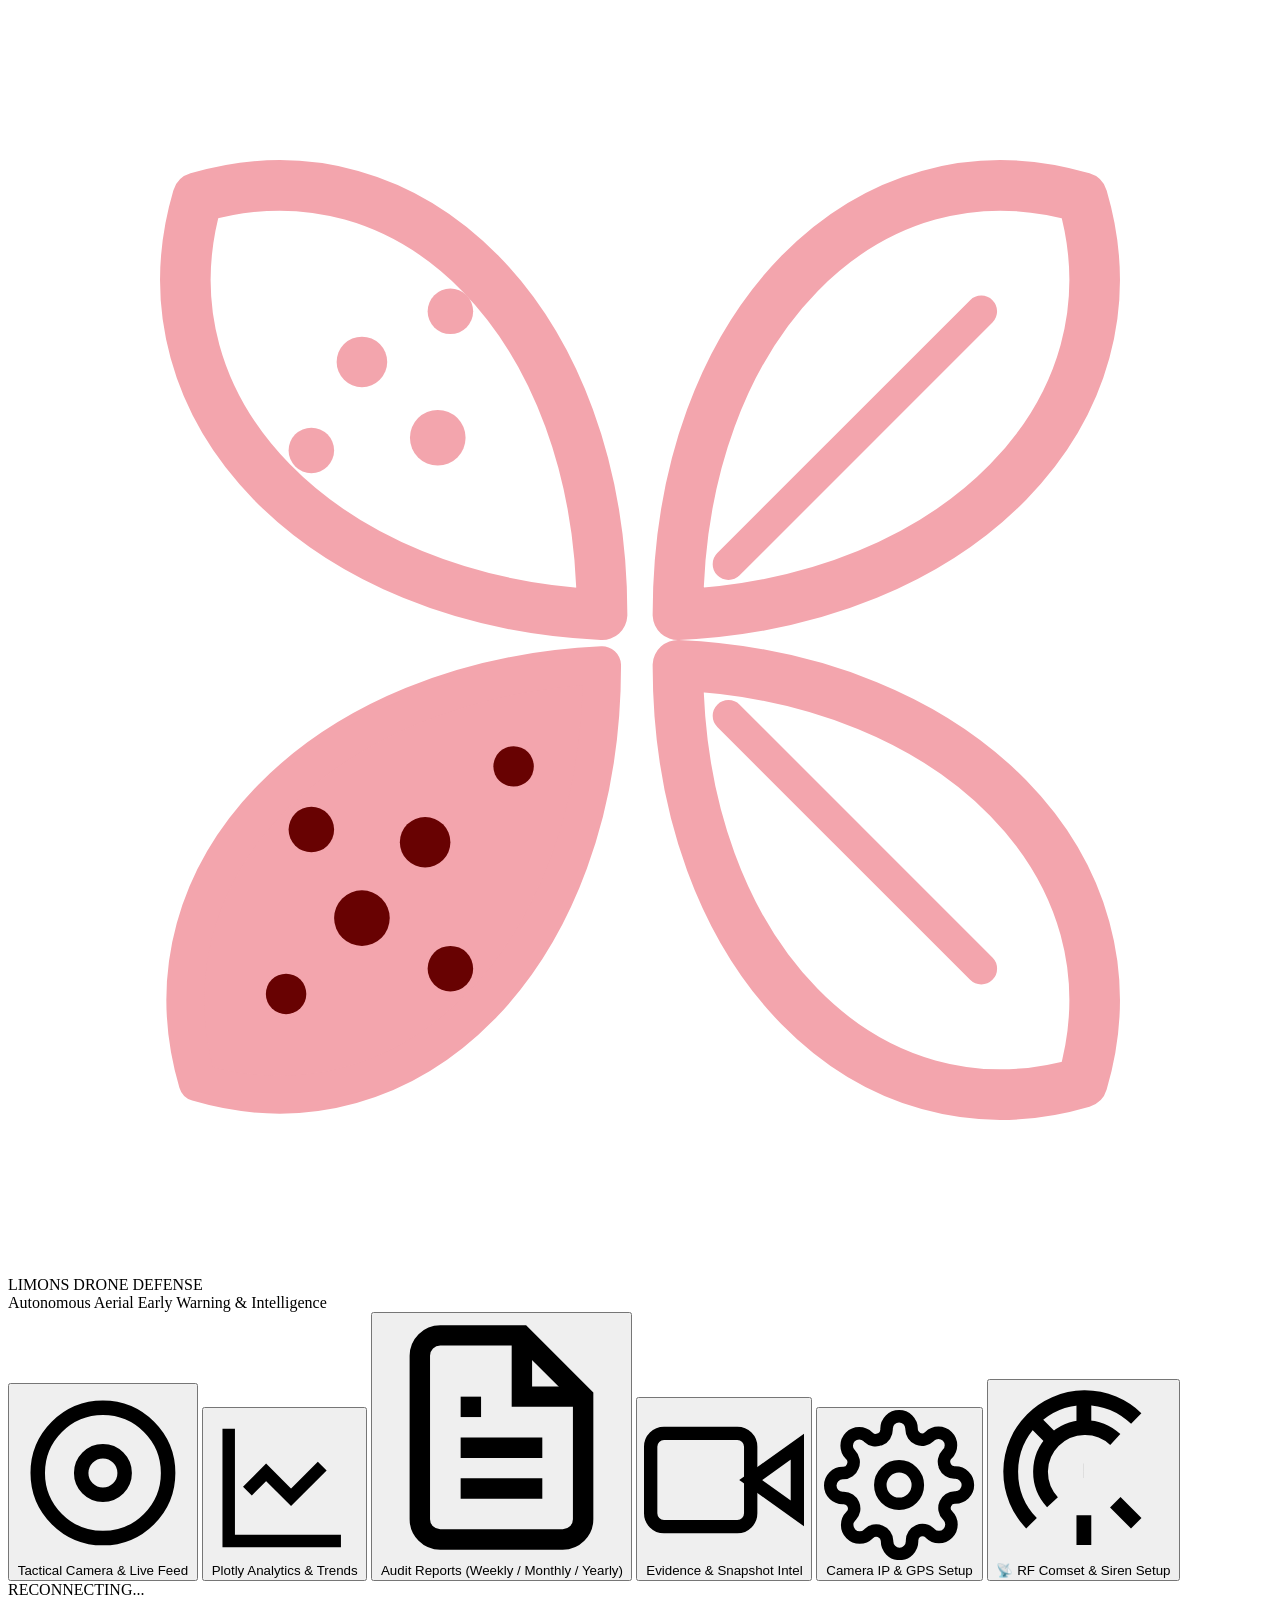
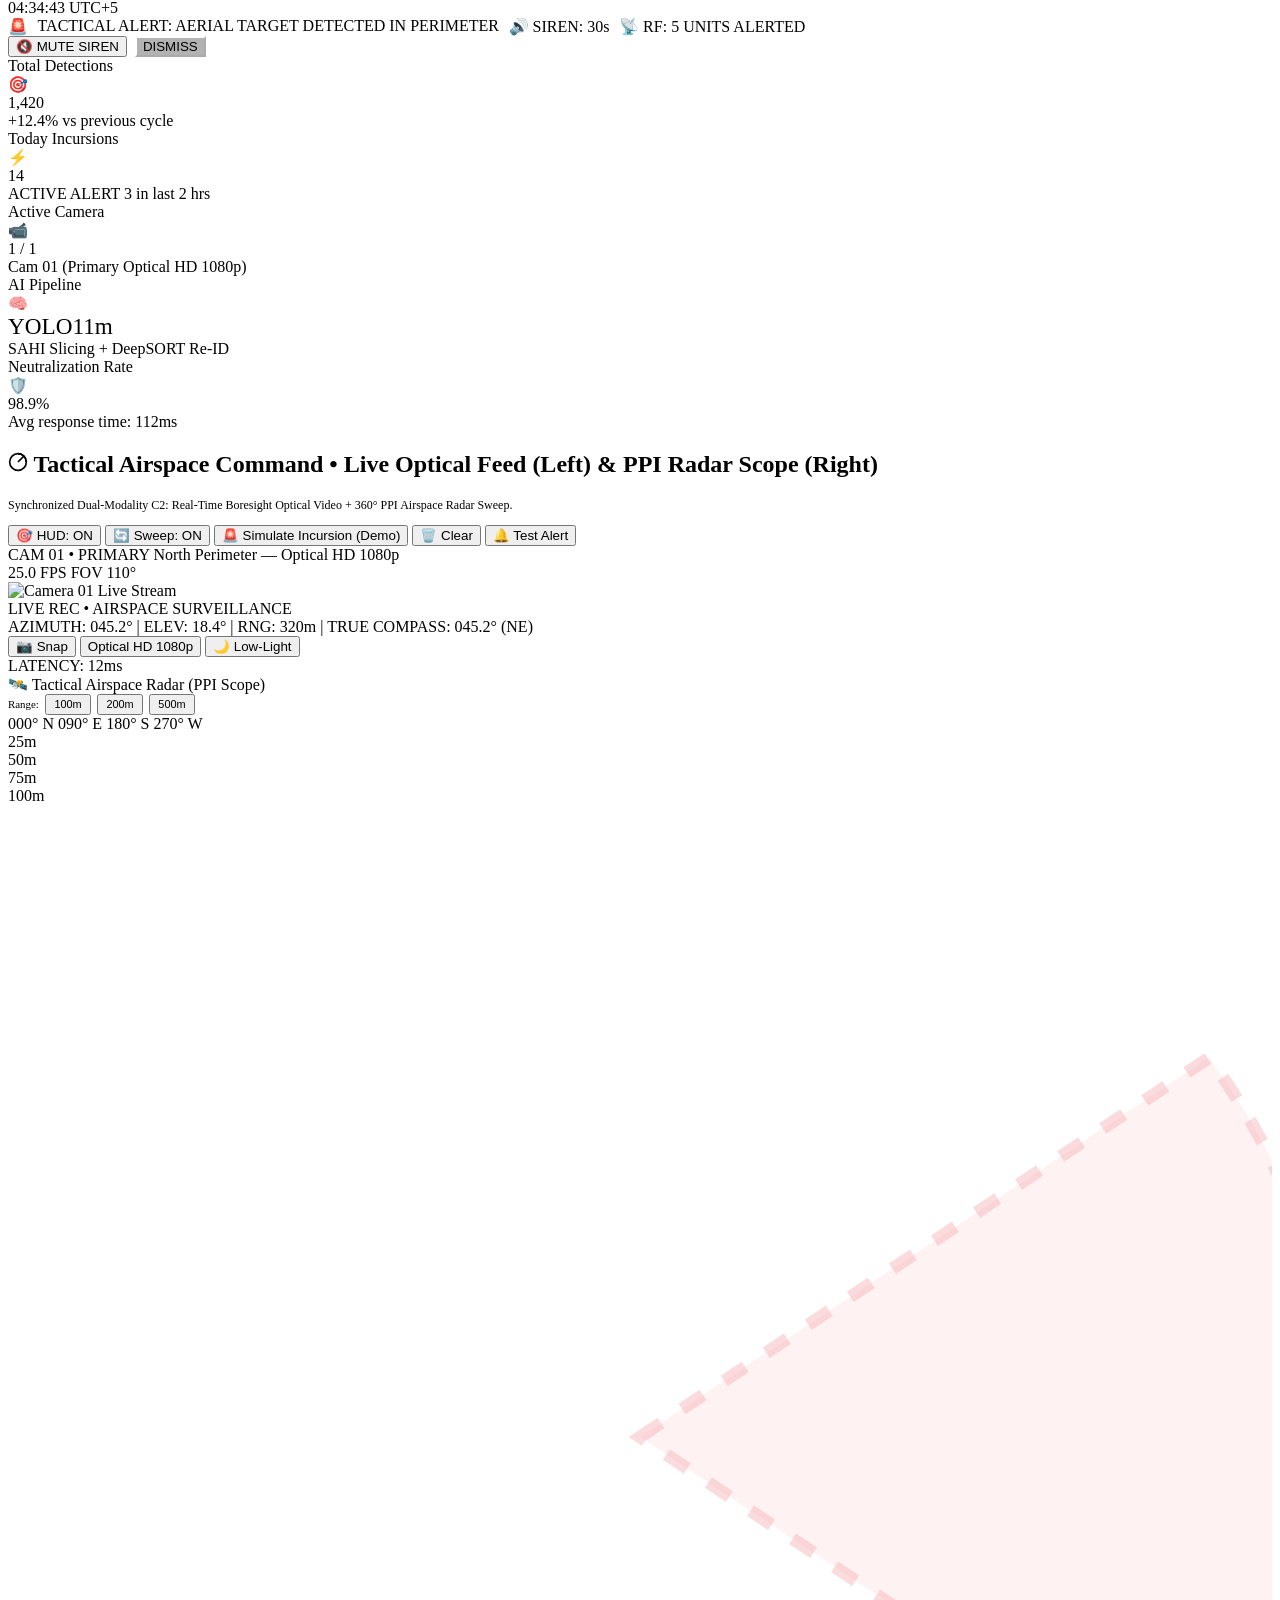
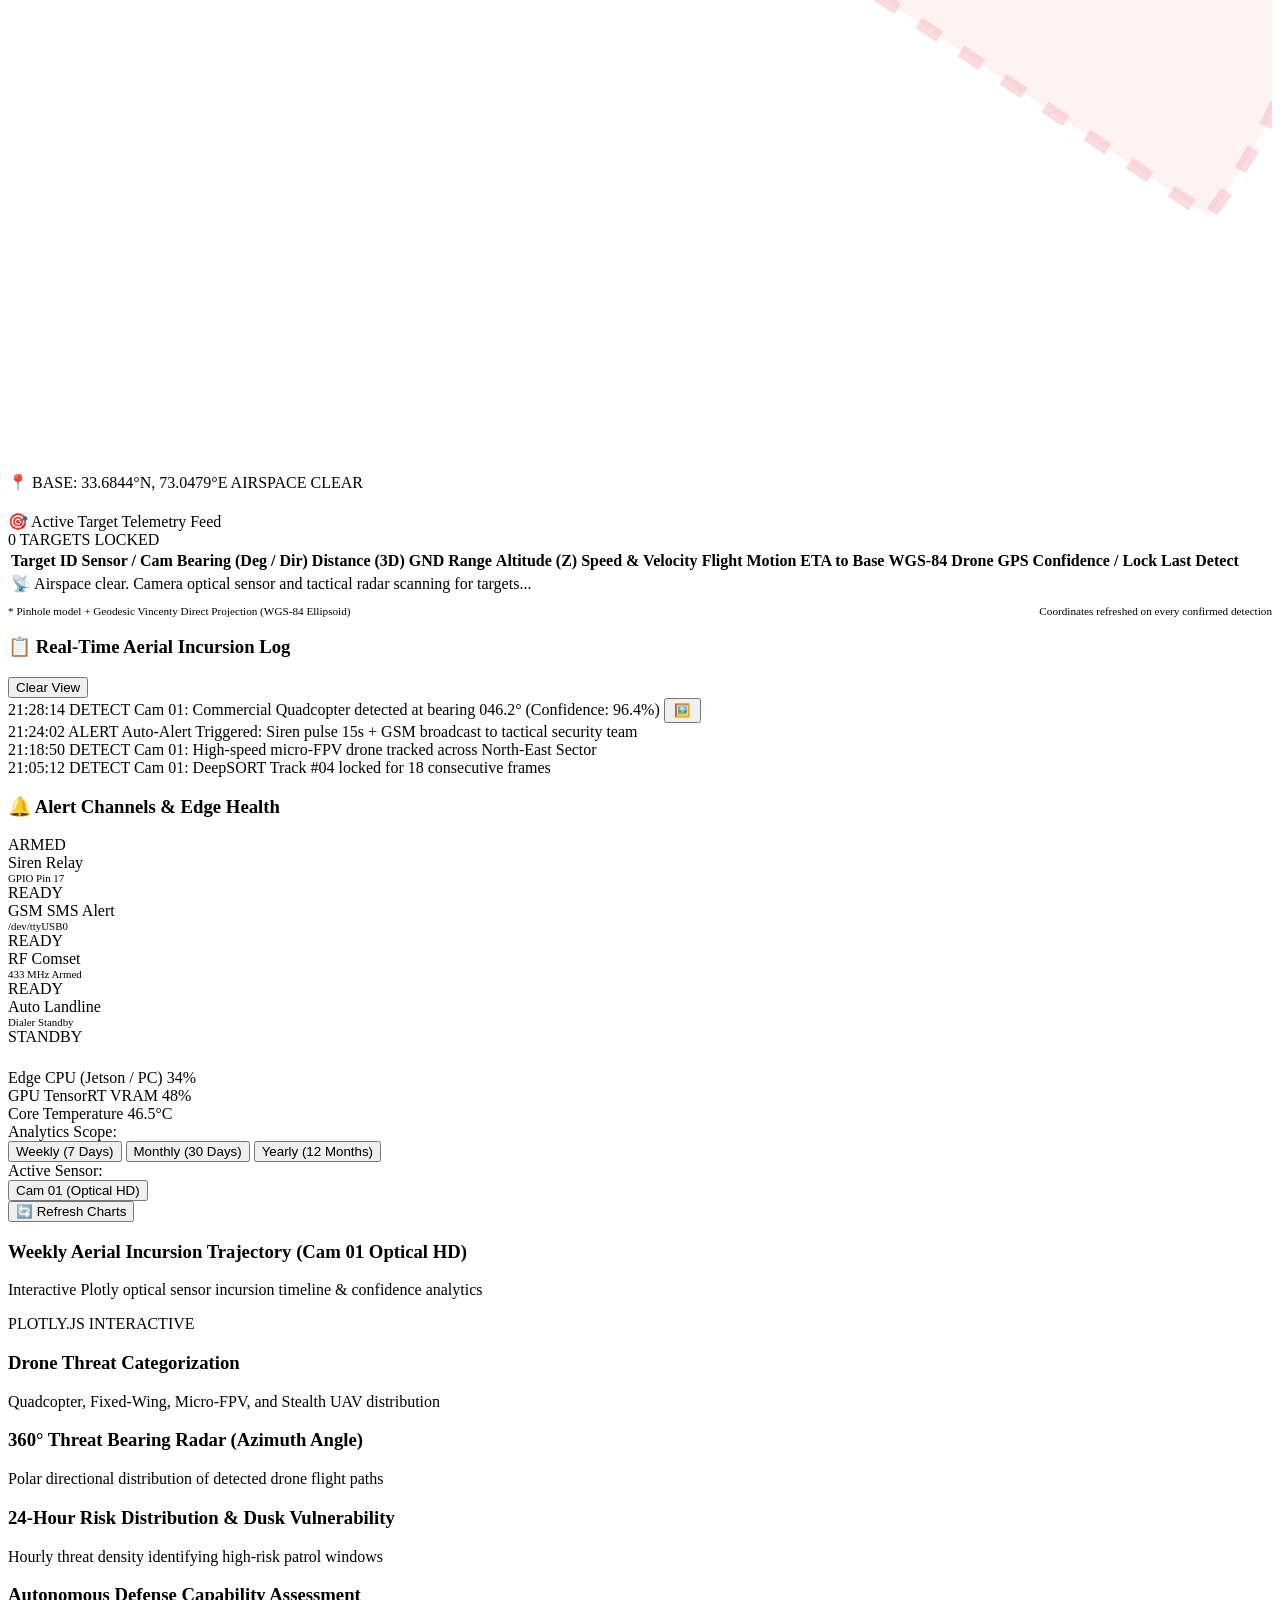
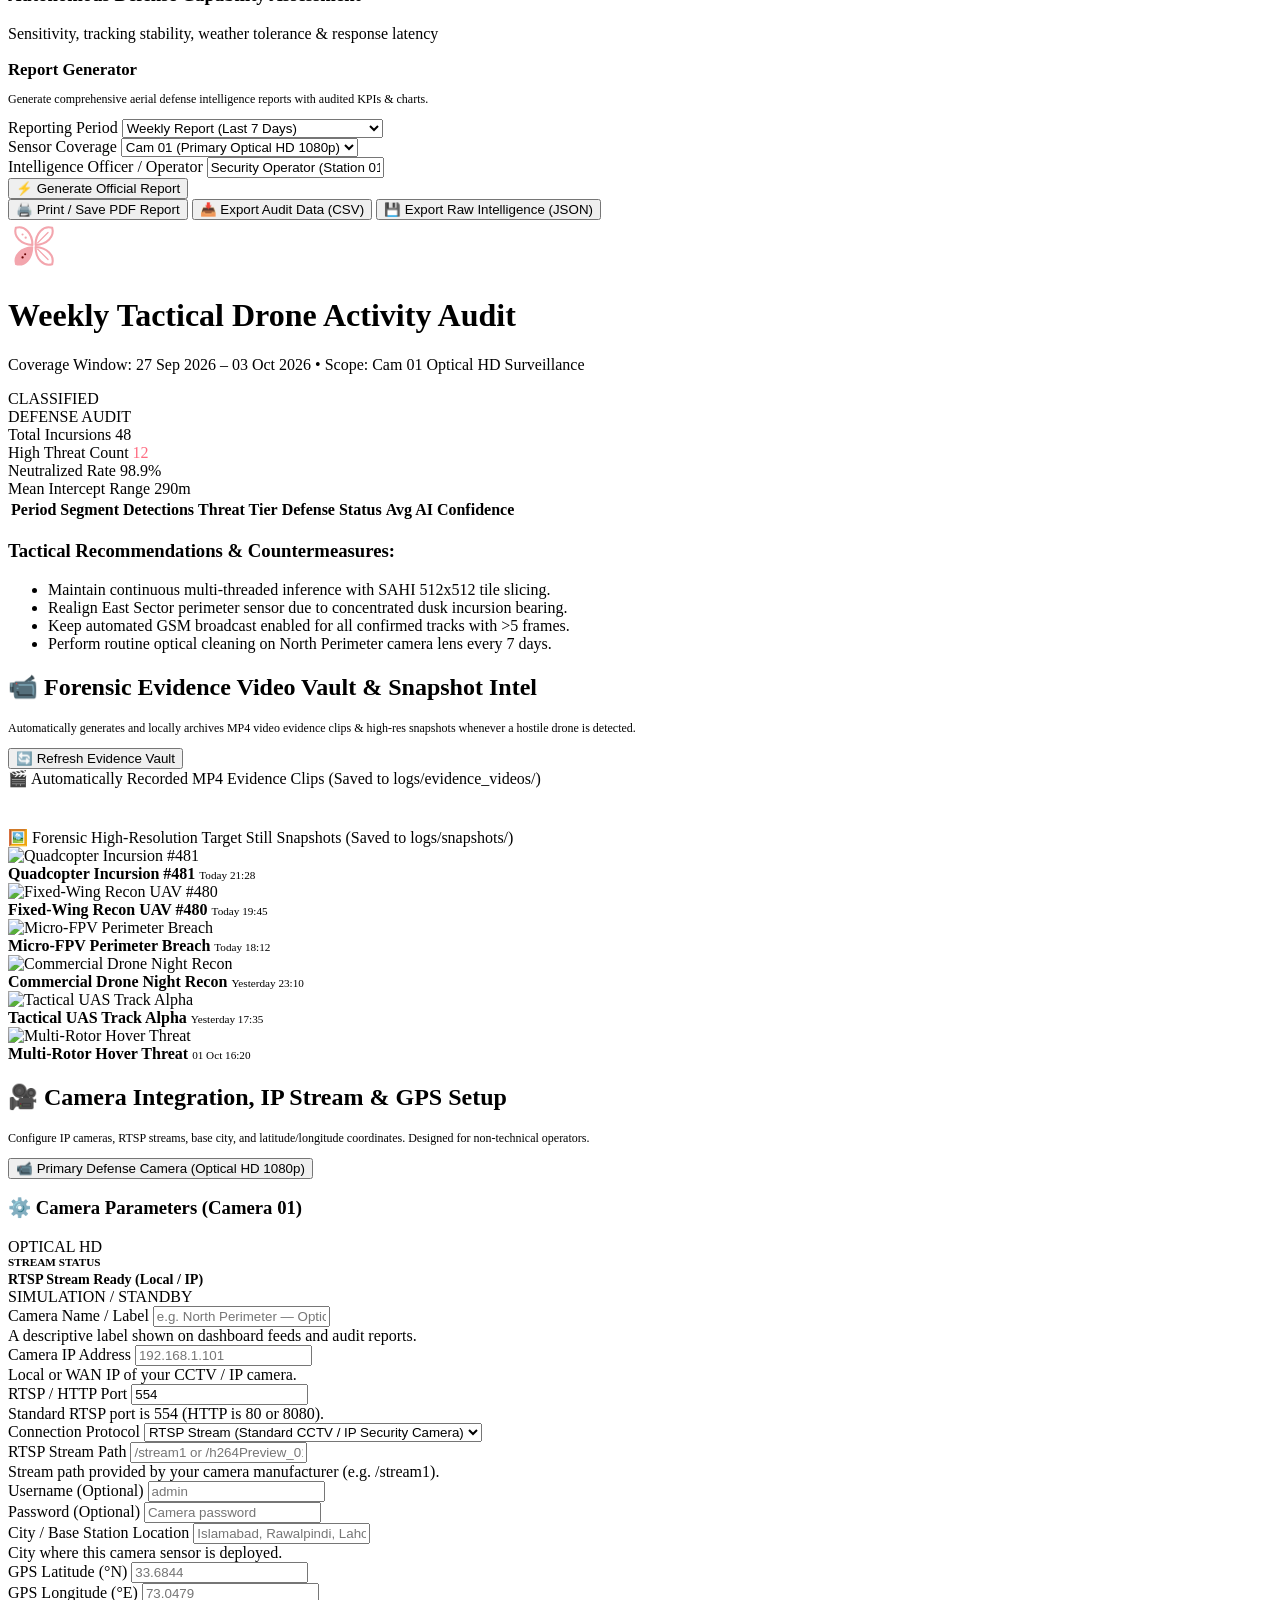
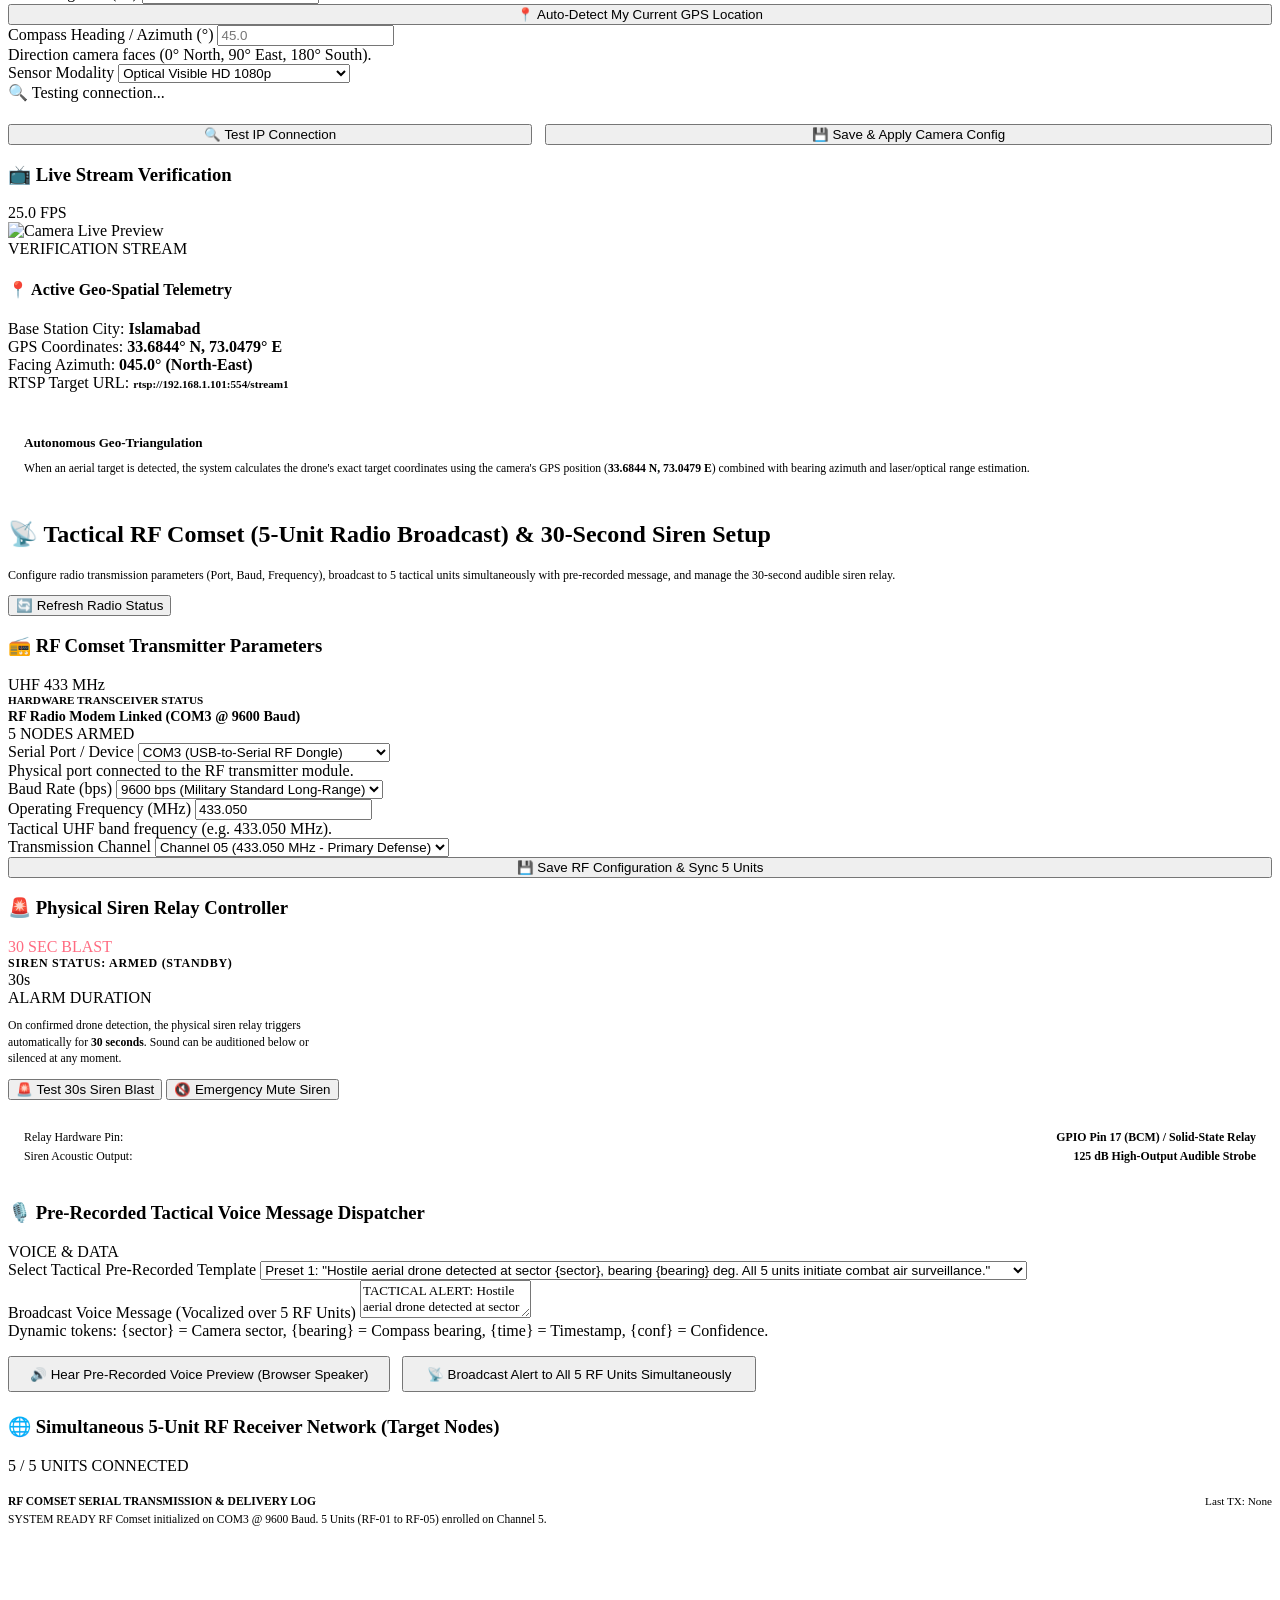
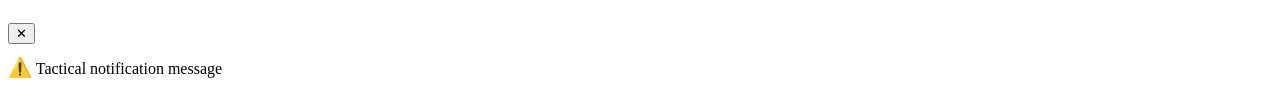
==== dashboard/templates/index.html @ 8c0482da "fix(telemetry): wire real-time AI drone detection and telemetry feed to table and radar scope" ====
<!DOCTYPE html>
<html lang="en">
<head>
  <meta charset="UTF-8"/>
  <meta name="viewport" content="width=device-width, initial-scale=1.0"/>
  <title>LIMONS — Autonomous Drone Defense & Intelligence Command</title>
  <meta name="description" content="AI-Based Autonomous Drone Detection & Early Warning System — Dual Camera Live Monitoring, Plotly Analytics & Tactical Report Generation"/>
  <link rel="stylesheet" href="/static/style.css"/>
  <!-- Plotly.js for interactive tactical charts -->
  <script src="https://cdn.plot.ly/plotly-2.35.2.min.js"></script>
</head>
<body>

  <!-- ═══════════ TOP NAVIGATION BAR ═══════════ -->
  <nav class="navbar">
    <div class="navbar__inner">
      <div class="brand">
        <!-- SVG matching the uploaded Limons brand emblem -->
        <svg class="brand__logo-svg" viewBox="0 0 100 100" fill="none" xmlns="http://www.w3.org/2000/svg">
          <!-- Top Left Leaf with Dots -->
          <path d="M47 48C47 25 32 10 15 15C10 32 25 47 47 48Z" stroke="#F3A5AD" stroke-width="4" stroke-linejoin="round"/>
          <circle cx="28" cy="28" r="2" fill="#F3A5AD"/>
          <circle cx="35" cy="24" r="1.8" fill="#F3A5AD"/>
          <circle cx="24" cy="35" r="1.8" fill="#F3A5AD"/>
          <circle cx="34" cy="34" r="2.2" fill="#F3A5AD"/>

          <!-- Top Right Leaf -->
          <path d="M53 48C53 25 68 10 85 15C90 32 75 47 53 48Z" stroke="#F3A5AD" stroke-width="4" stroke-linejoin="round"/>
          <path d="M57 44L77 24" stroke="#F3A5AD" stroke-width="2.5" stroke-linecap="round"/>

          <!-- Bottom Left Leaf (Filled Rose with Burgundy Stippling) -->
          <path d="M47 52C47 75 32 90 15 85C10 68 25 53 47 52Z" fill="#F3A5AD" stroke="#F3A5AD" stroke-width="3" stroke-linejoin="round"/>
          <circle cx="28" cy="72" r="2.2" fill="#680202"/>
          <circle cx="35" cy="76" r="1.8" fill="#680202"/>
          <circle cx="24" cy="65" r="1.8" fill="#680202"/>
          <circle cx="33" cy="66" r="2" fill="#680202"/>
          <circle cx="40" cy="60" r="1.6" fill="#680202"/>
          <circle cx="22" cy="78" r="1.6" fill="#680202"/>

          <!-- Bottom Right Leaf -->
          <path d="M53 52C53 75 68 90 85 85C90 68 75 53 53 52Z" stroke="#F3A5AD" stroke-width="4" stroke-linejoin="round"/>
          <path d="M57 56L77 76" stroke="#F3A5AD" stroke-width="2.5" stroke-linecap="round"/>
        </svg>

        <div class="brand__text">
          <div class="brand__name">LIMONS <span>DRONE DEFENSE</span></div>
          <div class="brand__tagline">Autonomous Aerial Early Warning & Intelligence</div>
        </div>
      </div>

      <!-- Navigation Tabs -->
      <div class="nav-tabs" role="tablist">
        <button class="tab-btn active" data-tab="tab-live" role="tab">
          <svg viewBox="0 0 24 24" fill="none" stroke="currentColor" stroke-width="2"><circle cx="12" cy="12" r="9"/><circle cx="12" cy="12" r="3"/></svg>
          Tactical Camera &amp; Live Feed
        </button>
        <button class="tab-btn" data-tab="tab-analytics" role="tab">
          <svg viewBox="0 0 24 24" fill="none" stroke="currentColor" stroke-width="2"><path d="M3 3v18h18"/><path d="M18 9l-5 5-4-4-3 3"/></svg>
          Plotly Analytics & Trends
        </button>
        <button class="tab-btn" data-tab="tab-reports" role="tab">
          <svg viewBox="0 0 24 24" fill="none" stroke="currentColor" stroke-width="2"><path d="M14 2H6a2 2 0 00-2 2v16a2 2 0 002 2h12a2 2 0 002-2V8z"/><polyline points="14 2 14 8 20 8"/><line x1="16" y1="13" x2="8" y2="13"/><line x1="16" y1="17" x2="8" y2="17"/><polyline points="10 9 9 9 8 9"/></svg>
          Audit Reports (Weekly / Monthly / Yearly)
        </button>
        <button class="tab-btn" data-tab="tab-gallery" role="tab">
          <svg viewBox="0 0 24 24" fill="none" stroke="currentColor" stroke-width="2"><polygon points="23 7 16 12 23 17 23 7"/><rect x="1" y="5" width="15" height="14" rx="2" ry="2"/></svg>
          Evidence &amp; Snapshot Intel
        </button>
        <button class="tab-btn" data-tab="tab-camera-setup" role="tab">
          <svg viewBox="0 0 24 24" fill="none" stroke="currentColor" stroke-width="2"><circle cx="12" cy="12" r="3"/><path d="M19.4 15a1.65 1.65 0 0 0 .33 1.82l.06.06a2 2 0 0 1 0 2.83 2 2 0 0 1-2.83 0l-.06-.06a1.65 1.65 0 0 0-1.82-.33 1.65 1.65 0 0 0-1 1.51V21a2 2 0 0 1-2 2 2 2 0 0 1-2-2v-.09A1.65 1.65 0 0 0 9 19.4a1.65 1.65 0 0 0-1.82.33l-.06.06a2 2 0 0 1-2.83 0 2 2 0 0 1 0-2.83l.06-.06a1.65 1.65 0 0 0 .33-1.82 1.65 1.65 0 0 0-1.51-1H3a2 2 0 0 1-2-2 2 2 0 0 1 2-2h.09A1.65 1.65 0 0 0 4.6 9a1.65 1.65 0 0 0-.33-1.82l-.06-.06a2 2 0 0 1 0-2.83 2 2 0 0 1 2.83 0l.06.06a1.65 1.65 0 0 0 1.82.33H9a1.65 1.65 0 0 0 1-1.51V3a2 2 0 0 1 2-2 2 2 0 0 1 2 2v.09a1.65 1.65 0 0 0 1 1.51 1.65 1.65 0 0 0 1.82-.33l.06-.06a2 2 0 0 1 2.83 0 2 2 0 0 1 0 2.83l-.06.06a1.65 1.65 0 0 0-.33 1.82V9a1.65 1.65 0 0 0 1.51 1H21a2 2 0 0 1 2 2 2 2 0 0 1-2 2h-.09a1.65 1.65 0 0 0-1.51 1z"/></svg>
          Camera IP &amp; GPS Setup
        </button>
        <button class="tab-btn" data-tab="tab-rf-siren" role="tab">
          <svg viewBox="0 0 24 24" fill="none" stroke="currentColor" stroke-width="2"><path d="M4.93 19.07A10 10 0 0 1 19.07 4.93M7.76 16.24A6 6 0 0 1 16.24 7.76M12 12h.01"/><path d="M12 2v4M12 18v4M4.93 4.93l2.83 2.83M16.24 16.24l2.83 2.83"/></svg>
          📡 RF Comset &amp; Siren Setup
        </button>
      </div>

      <!-- Live Status & Clock -->
      <div class="navbar__controls">
        <div class="status-badge status-badge--live">
          <span class="status-dot" id="stream-dot"></span>
          <span id="conn-text">SECURE LINK LIVE</span>
        </div>
        <div class="clock-display" id="nav-clock">00:00:00 UTC+5</div>
      </div>
    </div>
  </nav>

  <!-- ═══════════ INCURSION ALERT BANNER ═══════════ -->
  <div class="incursion-banner" id="incursion-banner" role="alert">
    <div style="display:flex; align-items:center; gap:0.6rem; flex-wrap:wrap;">
      <span class="pulse-alarm-icon">🚨</span>
      <span id="banner-text">TACTICAL ALERT: AERIAL TARGET DETECTED IN PERIMETER</span>
      <span class="siren-live-tag" id="banner-siren-tag">🔊 SIREN: <span id="banner-siren-timer">30s</span></span>
      <span class="rf-live-tag" id="banner-rf-tag">📡 RF: 5 UNITS ALERTED</span>
    </div>
    <div style="display:flex; gap:0.5rem; align-items:center;">
      <button class="ctrl-btn btn-danger-pill" onclick="stopSirenAlarm()">🔇 MUTE SIREN</button>
      <button class="ctrl-btn" style="background:rgba(0,0,0,0.3); border-color:#fff;" onclick="dismissAlert()">DISMISS</button>
    </div>
  </div>

  <!-- ═══════════ DASHBOARD CONTAINER ═══════════ -->
  <main class="dashboard-container">

    <!-- ── High-Level KPI Summary Row ── -->
    <section class="kpi-row">
      <div class="kpi-card">
        <div class="kpi-card__header">
          <span class="kpi-card__title">Total Detections</span>
          <div class="kpi-card__icon">🎯</div>
        </div>
        <div class="kpi-card__value" id="kpi-total">1,420</div>
        <div class="kpi-card__sub">
          <span class="kpi-card__trend">+12.4%</span> vs previous cycle
        </div>
      </div>

      <div class="kpi-card kpi-card--danger">
        <div class="kpi-card__header">
          <span class="kpi-card__title">Today Incursions</span>
          <div class="kpi-card__icon">⚡</div>
        </div>
        <div class="kpi-card__value" id="kpi-today">14</div>
        <div class="kpi-card__sub">
          <span class="kpi-card__trend kpi-card__trend--up">ACTIVE ALERT</span> 3 in last 2 hrs
        </div>
      </div>

      <div class="kpi-card">
        <div class="kpi-card__header">
          <span class="kpi-card__title">Active Camera</span>
          <div class="kpi-card__icon">📹</div>
        </div>
        <div class="kpi-card__value" id="kpi-cameras">1 / 1</div>
        <div class="kpi-card__sub">
          Cam 01 (Primary Optical HD 1080p)
        </div>
      </div>

      <div class="kpi-card">
        <div class="kpi-card__header">
          <span class="kpi-card__title">AI Pipeline</span>
          <div class="kpi-card__icon">🧠</div>
        </div>
        <div class="kpi-card__value" style="font-size:1.45rem;">YOLO11m</div>
        <div class="kpi-card__sub">
          SAHI Slicing + DeepSORT Re-ID
        </div>
      </div>

      <div class="kpi-card">
        <div class="kpi-card__header">
          <span class="kpi-card__title">Neutralization Rate</span>
          <div class="kpi-card__icon">🛡️</div>
        </div>
        <div class="kpi-card__value" id="kpi-success">98.9%</div>
        <div class="kpi-card__sub">
          Avg response time: <span class="kpi-card__trend">112ms</span>
        </div>
      </div>
    </section>

    <!-- ═════════════════════════════════════════════════════════ -->
    <!-- TAB 1: DUAL CAMERAS & LIVE TACTICAL MONITORING            -->
    <!-- ═════════════════════════════════════════════════════════ -->
    <div class="tab-content active" id="tab-live">
      
      <!-- ═══════════ TACTICAL AIRSPACE C2: CAMERA (LEFT) & RADAR (RIGHT) ═══════════ -->
      <section class="c2-airspace-section">
        <div class="section-header">
          <div>
            <h2 class="section-title">
              <svg width="20" height="20" viewBox="0 0 24 24" fill="none" stroke="currentColor" stroke-width="2"><circle cx="12" cy="12" r="10"/><path d="M12 2a10 10 0 0 1 10 10"/><path d="M12 12l7-7"/></svg>
              Tactical Airspace Command &bull; Live Optical Feed (Left) &amp; PPI Radar Scope (Right)
            </h2>
            <p style="font-size:0.75rem; color:var(--color-muted); margin-top:0.2rem;">
              Synchronized Dual-Modality C2: Real-Time Boresight Optical Video + 360° PPI Airspace Radar Sweep.
            </p>
          </div>
          <div class="ctrl-btn-group">
            <button class="ctrl-btn active" id="btn-toggle-hud" onclick="toggleHUD()">
              <span>🎯</span> HUD: ON
            </button>
            <button class="ctrl-btn" id="btn-radar-sweep-toggle" onclick="toggleRadarSweep()">
              <span>🔄</span> Sweep: ON
            </button>
            <button class="ctrl-btn" onclick="simulateHostileDroneFlight()">
              <span>🚨</span> Simulate Incursion (Demo)
            </button>
            <button class="ctrl-btn" onclick="clearLiveTelemetryAndRadar()">
              <span>🗑️</span> Clear
            </button>
            <button class="ctrl-btn" onclick="triggerTestAlert()">
              <span>🔔</span> Test Alert
            </button>
          </div>
        </div>

        <!-- 2-Column Split: Left = Camera Feed, Right = Radar Scope -->
        <div class="c2-split-grid">
          <!-- Left: Primary Tactical Camera Feed -->
          <div class="camera-feed-card" id="cam-card-1">
            <div class="camera-feed-card__header">
              <div class="camera-info">
                <span class="camera-badge">CAM 01 &bull; PRIMARY</span>
                <span class="camera-name">North Perimeter — Optical HD 1080p</span>
              </div>
              <div class="camera-meta">
                <span class="meta-pill">25.0 FPS</span>
                <span class="meta-pill">FOV 110°</span>
                <span class="status-dot"></span>
              </div>
            </div>

            <div class="camera-viewport">
              <img class="camera-stream-img" src="/api/video_feed/primary" alt="Camera 01 Live Stream" loading="eager"/>
              
              <!-- Tactical HUD Overlay -->
              <div class="tactical-hud" id="hud-cam1">
                <div class="hud-corner hud-corner--tl"></div>
                <div class="hud-corner hud-corner--tr"></div>
                <div class="hud-corner hud-corner--bl"></div>
                <div class="hud-corner hud-corner--br"></div>
                <div class="hud-reticle"></div>
                <div class="hud-badge-rec">
                  <span class="rec-pulse"></span>
                  LIVE REC &bull; AIRSPACE SURVEILLANCE
                </div>
                <div class="hud-telemetry">
                  AZIMUTH: 045.2° | ELEV: 18.4° | RNG: 320m | TRUE COMPASS: 045.2° (NE)
                </div>
              </div>
            </div>

            <div class="camera-controls-bar">
              <div class="ctrl-btn-group">
                <button class="ctrl-btn" onclick="captureSnapshot('cam1')">📷 Snap</button>
                <button class="ctrl-btn active">Optical HD 1080p</button>
                <button class="ctrl-btn" onclick="toggleNightFilter('cam1')">🌙 Low-Light</button>
              </div>
              <div class="camera-meta">
                <span>LATENCY: 12ms</span>
              </div>
            </div>
          </div>

          <!-- Right: Tactical PPI Radar Scope -->
          <div class="radar-card">
            <div class="radar-card__header">
              <div class="radar-card__title">
                <span>🛰️</span> Tactical Airspace Radar (PPI Scope)
              </div>
              <div style="display:flex; gap:0.4rem; align-items:center;">
                <span style="font-size:0.68rem; color:var(--color-muted);">Range:</span>
                <button class="ctrl-btn active" style="padding:0.15rem 0.45rem; font-size:0.68rem;" onclick="setRadarRange(100, this)">100m</button>
                <button class="ctrl-btn" style="padding:0.15rem 0.45rem; font-size:0.68rem;" onclick="setRadarRange(200, this)">200m</button>
                <button class="ctrl-btn" style="padding:0.15rem 0.45rem; font-size:0.68rem;" onclick="setRadarRange(500, this)">500m</button>
              </div>
            </div>

            <div class="radar-scope-wrapper">
              <div class="radar-scope" id="radar-scope-screen">
                <!-- Outer Cardinals -->
                <span class="radar-cardinal radar-cardinal--n">000° N</span>
                <span class="radar-cardinal radar-cardinal--e">090° E</span>
                <span class="radar-cardinal radar-cardinal--s">180° S</span>
                <span class="radar-cardinal radar-cardinal--w">270° W</span>

                <!-- Concentric Range Rings -->
                <div class="radar-ring radar-ring--1"><span class="radar-ring-label" id="radar-lbl-r1">25m</span></div>
                <div class="radar-ring radar-ring--2"><span class="radar-ring-label" id="radar-lbl-r2">50m</span></div>
                <div class="radar-ring radar-ring--3"><span class="radar-ring-label" id="radar-lbl-r3">75m</span></div>
                <div class="radar-ring radar-ring--4"><span class="radar-ring-label" id="radar-lbl-r4">100m</span></div>

                <!-- Crosshairs -->
                <div class="radar-axis-h"></div>
                <div class="radar-axis-v"></div>

                <!-- Camera Sector Arc Overlay (80 deg FOV facing 90 deg East) -->
                <svg class="radar-cam-wedge" viewBox="0 0 100 100">
                  <path d="M50 50 L95 20 A 50 50 0 0 1 95 80 Z" fill="rgba(243, 165, 173, 0.15)" stroke="rgba(243, 165, 173, 0.4)" stroke-dasharray="2,2"/>
                </svg>

                <!-- Rotating Sweep Line -->
                <div class="radar-sweep" id="radar-sweep-beam"></div>

                <!-- Center Base Station Pinpoint -->
                <div class="radar-center-base" id="radar-center-base" title="Base Camera: 33.6844°N, 73.0479°E | Facing: 090° (E)"></div>

                <!-- Dynamic Drone Target Blips are appended here -->
                <div id="radar-blips-container"></div>
              </div>
            </div>

            <div class="radar-footer-telemetry" id="radar-footer-telemetry">
              <span>📍 BASE: 33.6844°N, 73.0479°E</span>
              <span id="radar-summary-target">AIRSPACE CLEAR</span>
            </div>
          </div>
        </div>

        <!-- Full-Width Active Target Telemetry Feed Table -->
        <div class="telemetry-card telemetry-card--full" style="margin-top: 1.25rem;">
          <div class="telemetry-card__header">
            <div class="telemetry-card__title">
              <span>🎯</span> Active Target Telemetry Feed
            </div>
            <div class="target-count-badge" id="telemetry-target-count-badge">
              <span class="status-dot"></span> <span id="telemetry-count-text">0 TARGETS LOCKED</span>
            </div>
          </div>

          <div class="telemetry-table-wrapper">
            <table class="telemetry-table" id="telemetry-table">
              <thead>
                <tr>
                  <th>Target ID</th>
                  <th>Sensor / Cam</th>
                  <th>Bearing (Deg / Dir)</th>
                  <th>Distance (3D)</th>
                  <th>GND Range</th>
                  <th>Altitude (Z)</th>
                  <th>Speed &amp; Velocity</th>
                  <th>Flight Motion</th>
                  <th>ETA to Base</th>
                  <th>WGS-84 Drone GPS</th>
                  <th>Confidence / Lock</th>
                  <th>Last Detect</th>
                </tr>
              </thead>
              <tbody id="telemetry-table-body">
                <tr id="telemetry-empty-row">
                  <td colspan="12" class="telemetry-empty-row">
                    📡 Airspace clear. Camera optical sensor and tactical radar scanning for targets...
                  </td>
                </tr>
              </tbody>
            </table>
          </div>

          <div style="display:flex; justify-content:space-between; align-items:center; margin-top:0.6rem; font-size:0.7rem; color:var(--color-dim);">
            <span>* Pinhole model + Geodesic Vincenty Direct Projection (WGS-84 Ellipsoid)</span>
            <span>Coordinates refreshed on every confirmed detection</span>
          </div>
        </div>
      </section>

      <!-- Tactical Lower Grid: Real-Time Event Log & Health -->
      <div class="tactical-lower-grid">
        <!-- Event Log -->
        <section class="panel">
          <div class="panel__header">
            <h3 class="panel__title">
              <span>📋</span> Real-Time Aerial Incursion Log
            </h3>
            <button class="panel__action" onclick="clearEventLog()">Clear View</button>
          </div>
          <div class="event-log-list" id="event-log-container">
            <!-- Dynamic events populated via SSE or API -->
            <div class="event-item">
              <span class="event-item__time">21:28:14</span>
              <span class="event-badge event-badge--detect">DETECT</span>
              <span class="event-item__text">Cam 01: Commercial Quadcopter detected at bearing 046.2° (Confidence: 96.4%)</span>
              <button class="ctrl-btn" style="padding:0.2rem 0.5rem;" onclick="showToast('Snapshot archived in logs/snapshots')">🖼️</button>
            </div>
            <div class="event-item">
              <span class="event-item__time">21:24:02</span>
              <span class="event-badge event-badge--alert">ALERT</span>
              <span class="event-item__text">Auto-Alert Triggered: Siren pulse 15s + GSM broadcast to tactical security team</span>
            </div>
            <div class="event-item">
              <span class="event-item__time">21:18:50</span>
              <span class="event-badge event-badge--detect">DETECT</span>
              <span class="event-item__text">Cam 01: High-speed micro-FPV drone tracked across North-East Sector</span>
            </div>
            <div class="event-item">
              <span class="event-item__time">21:05:12</span>
              <span class="event-badge event-badge--detect">DETECT</span>
              <span class="event-item__text">Cam 01: DeepSORT Track #04 locked for 18 consecutive frames</span>
            </div>
          </div>
        </section>

        <!-- Alert Channels & Health -->
        <section class="panel">
          <div class="panel__header">
            <h3 class="panel__title">
              <span>🔔</span> Alert Channels &amp; Edge Health
            </h3>
            <span class="status-badge">ARMED</span>
          </div>

          <div class="channels-grid">
            <div class="channel-card">
              <div>
                <div class="channel-title">Siren Relay</div>
                <div style="font-size:0.68rem; color:var(--color-muted);">GPIO Pin 17</div>
              </div>
              <span class="channel-status">READY</span>
            </div>
            <div class="channel-card">
              <div>
                <div class="channel-title">GSM SMS Alert</div>
                <div style="font-size:0.68rem; color:var(--color-muted);">/dev/ttyUSB0</div>
              </div>
              <span class="channel-status">READY</span>
            </div>
            <div class="channel-card">
              <div>
                <div class="channel-title">RF Comset</div>
                <div style="font-size:0.68rem; color:var(--color-muted);">433 MHz Armed</div>
              </div>
              <span class="channel-status">READY</span>
            </div>
            <div class="channel-card">
              <div>
                <div class="channel-title">Auto Landline</div>
                <div style="font-size:0.68rem; color:var(--color-muted);">Dialer Standby</div>
              </div>
              <span class="channel-status" style="color:var(--color-dim);">STANDBY</span>
            </div>
          </div>

          <!-- Hardware Metrics -->
          <div class="health-bars" style="margin-top:1.4rem;">
            <div class="health-item">
              <div class="health-item__header">
                <span class="health-item__label">Edge CPU (Jetson / PC)</span>
                <span class="health-item__val" id="val-cpu">34%</span>
              </div>
              <div class="progress-track"><div class="progress-fill" id="fill-cpu" style="width:34%;"></div></div>
            </div>

            <div class="health-item">
              <div class="health-item__header">
                <span class="health-item__label">GPU TensorRT VRAM</span>
                <span class="health-item__val" id="val-ram">48%</span>
              </div>
              <div class="progress-track"><div class="progress-fill" id="fill-ram" style="width:48%;"></div></div>
            </div>

            <div class="health-item">
              <div class="health-item__header">
                <span class="health-item__label">Core Temperature</span>
                <span class="health-item__val" id="val-temp">46.5°C</span>
              </div>
              <div class="progress-track"><div class="progress-fill" id="fill-temp" style="width:46%; background:linear-gradient(90deg, #2ec4b6, #ff9f1c);"></div></div>
            </div>
          </div>
        </section>
      </div>

    </div>

    <!-- ═════════════════════════════════════════════════════════ -->
    <!-- TAB 2: PLOTLY CHARTS & STATISTICAL INTELLIGENCE           -->
    <!-- ═════════════════════════════════════════════════════════ -->
    <div class="tab-content" id="tab-analytics">
      
      <!-- Analytics Controls Bar -->
      <div class="analytics-controls-bar">
        <div class="filter-group">
          <span class="filter-label">Analytics Scope:</span>
          <div class="pill-group">
            <button class="pill-btn active" onclick="switchChartScope('weekly', this)">Weekly (7 Days)</button>
            <button class="pill-btn" onclick="switchChartScope('monthly', this)">Monthly (30 Days)</button>
            <button class="pill-btn" onclick="switchChartScope('yearly', this)">Yearly (12 Months)</button>
          </div>
        </div>

        <div class="filter-group">
          <span class="filter-label">Active Sensor:</span>
          <div class="pill-group">
            <button class="pill-btn active" onclick="filterCameraCharts('primary', this)">Cam 01 (Optical HD)</button>
          </div>
        </div>

        <button class="btn-export" onclick="refreshAllPlotlyCharts()">
          <span>🔄</span> Refresh Charts
        </button>
      </div>

      <!-- Plotly Charts Grid -->
      <div class="charts-grid">
        
        <!-- Chart 1: Primary Timeline Plot (Weekly/Monthly/Yearly Incursions) -->
        <div class="chart-card chart-card--full">
          <div class="chart-card__header">
            <div>
              <h3 class="chart-card__title" id="main-chart-title">Weekly Aerial Incursion Trajectory (Cam 01 Optical HD)</h3>
              <p class="chart-card__subtitle">Interactive Plotly optical sensor incursion timeline &amp; confidence analytics</p>
            </div>
            <span class="meta-pill" style="color:var(--color-accent);">PLOTLY.JS INTERACTIVE</span>
          </div>
          <div class="chart-container" id="plotly-main-timeline"></div>
        </div>

        <!-- Chart 2: Threat Classification & Composition -->
        <div class="chart-card">
          <div class="chart-card__header">
            <div>
              <h3 class="chart-card__title">Drone Threat Categorization</h3>
              <p class="chart-card__subtitle">Quadcopter, Fixed-Wing, Micro-FPV, and Stealth UAV distribution</p>
            </div>
          </div>
          <div class="chart-container" id="plotly-threat-composition"></div>
        </div>

        <!-- Chart 3: 360° Directional Bearing Radar (Azimuth Polar Plot) -->
        <div class="chart-card">
          <div class="chart-card__header">
            <div>
              <h3 class="chart-card__title">360° Threat Bearing Radar (Azimuth Angle)</h3>
              <p class="chart-card__subtitle">Polar directional distribution of detected drone flight paths</p>
            </div>
          </div>
          <div class="chart-container" id="plotly-bearing-polar"></div>
        </div>

        <!-- Chart 4: 24-Hour Peak Incursion Windows -->
        <div class="chart-card">
          <div class="chart-card__header">
            <div>
              <h3 class="chart-card__title">24-Hour Risk Distribution &amp; Dusk Vulnerability</h3>
              <p class="chart-card__subtitle">Hourly threat density identifying high-risk patrol windows</p>
            </div>
          </div>
          <div class="chart-container" id="plotly-hourly-heatmap"></div>
        </div>

        <!-- Chart 5: System Operational Capability Spider Radar -->
        <div class="chart-card">
          <div class="chart-card__header">
            <div>
              <h3 class="chart-card__title">Autonomous Defense Capability Assessment</h3>
              <p class="chart-card__subtitle">Sensitivity, tracking stability, weather tolerance &amp; response latency</p>
            </div>
          </div>
          <div class="chart-container" id="plotly-capability-radar"></div>
        </div>

      </div>
    </div>

    <!-- ═════════════════════════════════════════════════════════ -->
    <!-- TAB 3: AUDIT REPORTS GENERATOR (Weekly, Monthly, Yearly)   -->
    <!-- ═════════════════════════════════════════════════════════ -->
    <div class="tab-content" id="tab-reports">
      <div class="report-workspace">
        
        <!-- Controls Column -->
        <div class="report-controls-panel">
          <div>
            <h3 style="font-size:1.05rem; font-weight:700; color:var(--color-light); margin-bottom:0.25rem;">Report Generator</h3>
            <p style="font-size:0.75rem; color:var(--color-muted);">Generate comprehensive aerial defense intelligence reports with audited KPIs &amp; charts.</p>
          </div>

          <div class="control-field">
            <label for="report-period-select">Reporting Period</label>
            <select class="control-select" id="report-period-select">
              <option value="weekly" selected>Weekly Report (Last 7 Days)</option>
              <option value="monthly">Monthly Audit (October 2026)</option>
              <option value="yearly">Yearly Intelligence Report (2026 Annual)</option>
            </select>
          </div>

          <div class="control-field">
            <label for="report-camera-select">Sensor Coverage</label>
            <select class="control-select" id="report-camera-select">
              <option value="primary" selected>Cam 01 (Primary Optical HD 1080p)</option>
            </select>
          </div>

          <div class="control-field">
            <label for="report-officer-name">Intelligence Officer / Operator</label>
            <input class="control-input" type="text" id="report-officer-name" value="Security Operator (Station 01)" />
          </div>

          <button class="btn-generate-report" onclick="generateReport()">
            <span>⚡</span> Generate Official Report
          </button>

          <div class="report-export-actions">
            <button class="btn-export" onclick="window.print()">
              <span>🖨️</span> Print / Save PDF Report
            </button>
            <button class="btn-export" onclick="exportReportCSV()">
              <span>📥</span> Export Audit Data (CSV)
            </button>
            <button class="btn-export" onclick="exportReportJSON()">
              <span>💾</span> Export Raw Intelligence (JSON)
            </button>
          </div>
        </div>

        <!-- Generated Report Canvas -->
        <div class="report-sheet-wrapper" id="printable-report-area">
          <div class="report-sheet-header">
            <div class="report-sheet-brand">
              <svg class="brand__logo-svg" viewBox="0 0 100 100" fill="none" style="width:52px;height:52px;">
                <path d="M47 48C47 25 32 10 15 15C10 32 25 47 47 48Z" stroke="#F3A5AD" stroke-width="4" stroke-linejoin="round"/>
                <circle cx="28" cy="28" r="2" fill="#F3A5AD"/>
                <circle cx="34" cy="34" r="2.2" fill="#F3A5AD"/>
                <path d="M53 48C53 25 68 10 85 15C90 32 75 47 53 48Z" stroke="#F3A5AD" stroke-width="4" stroke-linejoin="round"/>
                <path d="M57 44L77 24" stroke="#F3A5AD" stroke-width="2.5" stroke-linecap="round"/>
                <path d="M47 52C47 75 32 90 15 85C10 68 25 53 47 52Z" fill="#F3A5AD" stroke="#F3A5AD" stroke-width="3" stroke-linejoin="round"/>
                <circle cx="28" cy="72" r="2.2" fill="#680202"/>
                <circle cx="33" cy="66" r="2" fill="#680202"/>
                <path d="M53 52C53 75 68 90 85 85C90 68 75 53 53 52Z" stroke="#F3A5AD" stroke-width="4" stroke-linejoin="round"/>
                <path d="M57 56L77 76" stroke="#F3A5AD" stroke-width="2.5" stroke-linecap="round"/>
              </svg>
              <div class="report-title-block">
                <h1 id="rep-title">Weekly Tactical Drone Activity Audit</h1>
                <p id="rep-date-range">Coverage Window: 27 Sep 2026 – 03 Oct 2026 &bull; Scope: Cam 01 Optical HD Surveillance</p>
              </div>
            </div>
            <div class="report-stamp">
              CLASSIFIED<br/>DEFENSE AUDIT
            </div>
          </div>

          <!-- Report KPIs -->
          <div class="report-kpi-grid">
            <div class="report-kpi-box">
              <label>Total Incursions</label>
              <span id="rep-kpi-total">48</span>
            </div>
            <div class="report-kpi-box">
              <label>High Threat Count</label>
              <span id="rep-kpi-high" style="color:#ff6b81;">12</span>
            </div>
            <div class="report-kpi-box">
              <label>Neutralized Rate</label>
              <span id="rep-kpi-rate" style="color:var(--status-ok);">98.9%</span>
            </div>
            <div class="report-kpi-box">
              <label>Mean Intercept Range</label>
              <span id="rep-kpi-range">290m</span>
            </div>
          </div>

          <!-- Report Incident Breakdown Table -->
          <div class="report-table-wrapper">
            <table class="report-table" id="report-incident-table">
              <thead>
                <tr>
                  <th>Period Segment</th>
                  <th>Detections</th>
                  <th>Threat Tier</th>
                  <th>Defense Status</th>
                  <th>Avg AI Confidence</th>
                </tr>
              </thead>
              <tbody id="report-table-body">
                <!-- Dynamically rendered rows -->
              </tbody>
            </table>
          </div>

          <!-- Recommendations -->
          <div class="report-recommendations">
            <h3>Tactical Recommendations &amp; Countermeasures:</h3>
            <ul class="rec-list" id="rep-recommendations-list">
              <li>Maintain continuous multi-threaded inference with SAHI 512x512 tile slicing.</li>
              <li>Realign East Sector perimeter sensor due to concentrated dusk incursion bearing.</li>
              <li>Keep automated GSM broadcast enabled for all confirmed tracks with &gt;5 frames.</li>
              <li>Perform routine optical cleaning on North Perimeter camera lens every 7 days.</li>
            </ul>
          </div>
        </div>

      </div>
    </div>

    <!-- ═════════════════════════════════════════════════════════ -->
    <!-- TAB 4: EVIDENCE VIDEO VAULT & SNAPSHOT INTELLIGENCE       -->
    <!-- ═════════════════════════════════════════════════════════ -->
    <div class="tab-content" id="tab-gallery">
      <div class="section-header">
        <div>
          <h2 class="section-title">
            <span>📹</span> Forensic Evidence Video Vault &amp; Snapshot Intel
          </h2>
          <p style="font-size:0.75rem; color:var(--color-muted); margin-top:0.2rem;">
            Automatically generates and locally archives MP4 video evidence clips &amp; high-res snapshots whenever a hostile drone is detected.
          </p>
        </div>
        <div style="display:flex; gap:0.5rem;">
          <button class="btn-export" onclick="loadEvidenceVault()">
            <span>🔄</span> Refresh Evidence Vault
          </button>
        </div>
      </div>

      <!-- Video Vault Section -->
      <div style="margin-bottom:2.5rem;">
        <div class="evidence-section-title">
          <span>🎬</span> Automatically Recorded MP4 Evidence Clips (Saved to logs/evidence_videos/)
        </div>
        <div class="evidence-video-grid" id="evidence-video-container">
          <!-- Dynamically populated evidence video cards -->
        </div>
      </div>

      <!-- Snapshot Stills Section -->
      <div>
        <div class="evidence-section-title">
          <span>🖼️</span> Forensic High-Resolution Target Still Snapshots (Saved to logs/snapshots/)
        </div>
        <div class="gallery-grid" id="snapshot-gallery-container">
          <!-- Snapshots dynamically injected -->
        </div>
      </div>
    </div>

    <!-- ═════════════════════════════════════════════════════════ -->
    <!-- TAB 5: CAMERA INTEGRATION & IP/GPS CONFIG (camera_int)    -->
    <!-- ═════════════════════════════════════════════════════════ -->
    <div class="tab-content" id="tab-camera-setup">
      <div class="section-header">
        <div>
          <h2 class="section-title">
            <span>🎥</span> Camera Integration, IP Stream &amp; GPS Setup
          </h2>
          <p style="font-size:0.75rem; color:var(--color-muted); margin-top:0.2rem;">
            Configure IP cameras, RTSP streams, base city, and latitude/longitude coordinates. Designed for non-technical operators.
          </p>
        </div>
      </div>

      <!-- Camera Selector Tabs -->
      <div class="camera-select-tabs">
        <button class="cam-tab-btn active" id="btn-select-cam1" onclick="switchCamSetup('primary', this)">
          <span>📹</span> Primary Defense Camera (Optical HD 1080p)
        </button>
      </div>

      <!-- Workspace Grid -->
      <div class="camera-setup-workspace">
        
        <!-- Left: Configuration Form -->
        <div class="setup-card">
          <div class="setup-card__header">
            <h3 class="setup-card__title">
              <span>⚙️</span> Camera Parameters (<span id="setup-current-cam-label">Camera 01</span>)
            </h3>
            <span class="meta-pill" id="setup-sensor-pill" style="color:var(--color-accent);">OPTICAL HD</span>
          </div>

          <!-- Connection Status Summary -->
          <div class="setup-status-box">
            <div>
              <div style="font-size:0.7rem; color:var(--color-muted); text-transform:uppercase; font-weight:600;">Stream Status</div>
              <div style="font-size:0.88rem; font-weight:700; color:var(--color-light); margin-top:0.15rem;" id="setup-status-text">
                RTSP Stream Ready (Local / IP)
              </div>
            </div>
            <div id="setup-conn-badge">
              <span class="status-indicator-tag status-indicator-tag--sim">
                <span class="status-dot"></span> SIMULATION / STANDBY
              </span>
            </div>
          </div>

          <!-- Form Fields Grid -->
          <div class="form-grid-2col">
            <div class="control-field form-group-full">
              <label for="cam-name">Camera Name / Label</label>
              <input class="control-input" type="text" id="cam-name" placeholder="e.g. North Perimeter — Optical HD" />
              <div class="form-hint">A descriptive label shown on dashboard feeds and audit reports.</div>
            </div>

            <div class="control-field">
              <label for="cam-ip">Camera IP Address</label>
              <input class="control-input" type="text" id="cam-ip" placeholder="192.168.1.101" />
              <div class="form-hint">Local or WAN IP of your CCTV / IP camera.</div>
            </div>

            <div class="control-field">
              <label for="cam-port">RTSP / HTTP Port</label>
              <input class="control-input" type="number" id="cam-port" placeholder="554" value="554" />
              <div class="form-hint">Standard RTSP port is 554 (HTTP is 80 or 8080).</div>
            </div>

            <div class="control-field">
              <label for="cam-mode">Connection Protocol</label>
              <select class="control-select" id="cam-mode">
                <option value="ip_rtsp" selected>RTSP Stream (Standard CCTV / IP Security Camera)</option>
                <option value="ip_http">HTTP Stream (IP Webcam / Mobile App Stream)</option>
                <option value="usb">USB Camera Index (Device 0 or 1)</option>
                <option value="custom">Custom Direct Stream URL</option>
              </select>
            </div>

            <div class="control-field">
              <label for="cam-path">RTSP Stream Path</label>
              <input class="control-input" type="text" id="cam-path" placeholder="/stream1 or /h264Preview_01_main" />
              <div class="form-hint">Stream path provided by your camera manufacturer (e.g. /stream1).</div>
            </div>

            <div class="control-field">
              <label for="cam-user">Username (Optional)</label>
              <input class="control-input" type="text" id="cam-user" placeholder="admin" />
            </div>

            <div class="control-field">
              <label for="cam-pass">Password (Optional)</label>
              <input class="control-input" type="password" id="cam-pass" placeholder="Camera password" />
            </div>

            <div class="control-field form-group-full">
              <label for="cam-city">City / Base Station Location</label>
              <input class="control-input" type="text" id="cam-city" placeholder="Islamabad, Rawalpindi, Lahore, etc." />
              <div class="form-hint">City where this camera sensor is deployed.</div>
            </div>

            <div class="control-field">
              <label for="cam-lat">GPS Latitude (°N)</label>
              <input class="control-input" type="number" step="0.000001" id="cam-lat" placeholder="33.6844" />
            </div>

            <div class="control-field">
              <label for="cam-lon">GPS Longitude (°E)</label>
              <input class="control-input" type="number" step="0.000001" id="cam-lon" placeholder="73.0479" />
            </div>

            <div class="control-field form-group-full">
              <button class="btn-export" style="width:100%;" onclick="autoDetectLocation()">
                <span>📍</span> Auto-Detect My Current GPS Location
              </button>
            </div>

            <div class="control-field">
              <label for="cam-azimuth">Compass Heading / Azimuth (°)</label>
              <input class="control-input" type="number" step="0.5" id="cam-azimuth" placeholder="45.0" />
              <div class="form-hint">Direction camera faces (0° North, 90° East, 180° South).</div>
            </div>

            <div class="control-field">
              <label for="cam-sensor-type">Sensor Modality</label>
              <select class="control-select" id="cam-sensor-type">
                <option value="optical" selected>Optical Visible HD 1080p</option>
                <option value="thermal">Thermal / FLIR Long-Wave Infrared</option>
              </select>
            </div>
          </div>

          <!-- Connection Test Alert Banner -->
          <div class="probe-result-alert" id="probe-alert">
            <span id="probe-alert-icon">🔍</span>
            <span id="probe-alert-msg">Testing connection...</span>
          </div>

          <!-- Buttons -->
          <div style="display:flex; gap:0.8rem; margin-top:1.4rem;">
            <button class="btn-export" style="flex:1;" onclick="testCameraProbe()">
              <span>🔍</span> Test IP Connection
            </button>
            <button class="btn-generate-report" style="flex:1.4;" onclick="saveCameraConfiguration()">
              <span>💾</span> Save &amp; Apply Camera Config
            </button>
          </div>
        </div>

        <!-- Right: Live Feed Verification & Geo Radar Preview -->
        <div class="setup-card" style="display:flex; flex-direction:column;">
          <div class="setup-card__header">
            <h3 class="setup-card__title">
              <span>📺</span> Live Stream Verification
            </h3>
            <span class="meta-pill" id="setup-preview-fps">25.0 FPS</span>
          </div>

          <!-- Live Feed Viewport -->
          <div class="camera-viewport" style="border-radius:var(--radius-md); border:1px solid var(--color-border);">
            <img class="camera-stream-img" id="setup-preview-img" src="/api/video_feed/primary" alt="Camera Live Preview" />
            <div class="tactical-hud">
              <div class="hud-corner hud-corner--tl"></div>
              <div class="hud-corner hud-corner--tr"></div>
              <div class="hud-corner hud-corner--bl"></div>
              <div class="hud-corner hud-corner--br"></div>
              <div class="hud-badge-rec">VERIFICATION STREAM</div>
            </div>
          </div>

          <!-- Live Telemetry Box -->
          <div class="geo-telemetry-badge">
            <h4><span>📍</span> Active Geo-Spatial Telemetry</h4>
            <div class="geo-readout-row">
              <span>Base Station City:</span>
              <strong id="geo-city-val">Islamabad</strong>
            </div>
            <div class="geo-readout-row">
              <span>GPS Coordinates:</span>
              <strong id="geo-coords-val">33.6844° N, 73.0479° E</strong>
            </div>
            <div class="geo-readout-row">
              <span>Facing Azimuth:</span>
              <strong id="geo-azimuth-val">045.0° (North-East)</strong>
            </div>
            <div class="geo-readout-row">
              <span>RTSP Target URL:</span>
              <strong id="geo-rtsp-val" style="word-break:break-all; font-size:0.7rem;">rtsp://192.168.1.101:554/stream1</strong>
            </div>
          </div>

          <!-- Drone Triangulation Explanation -->
          <div class="report-recommendations" style="margin-top:1rem; padding:0.85rem 1rem;">
            <h3 style="font-size:0.82rem; margin-bottom:0.25rem;">Autonomous Geo-Triangulation</h3>
            <p style="font-size:0.73rem; color:var(--color-muted);">
              When an aerial target is detected, the system calculates the drone's exact target coordinates using the camera's GPS position (<strong id="geo-calc-sample">33.6844 N, 73.0479 E</strong>) combined with bearing azimuth and laser/optical range estimation.
            </p>
          </div>
        </div>

      </div>
    </div>

    <!-- ═════════════════════════════════════════════════════════ -->
    <!-- TAB 6: RF COMSET (5-UNIT BROADCAST) & 30s SIREN SETUP    -->
    <!-- ═════════════════════════════════════════════════════════ -->
    <div class="tab-content" id="tab-rf-siren">
      <div class="section-header">
        <div>
          <h2 class="section-title">
            <span>📡</span> Tactical RF Comset (5-Unit Radio Broadcast) &amp; 30-Second Siren Setup
          </h2>
          <p style="font-size:0.75rem; color:var(--color-muted); margin-top:0.2rem;">
            Configure radio transmission parameters (Port, Baud, Frequency), broadcast to 5 tactical units simultaneously with pre-recorded message, and manage the 30-second audible siren relay.
          </p>
        </div>
        <div style="display:flex; gap:0.5rem;">
          <button class="btn-export" onclick="loadRFComsetStatus()">
            <span>🔄</span> Refresh Radio Status
          </button>
        </div>
      </div>

      <!-- Main Controls Row -->
      <div class="camera-setup-workspace" style="margin-bottom:1.5rem;">
        
        <!-- Left: RF Radio Comset Parameters -->
        <div class="setup-card">
          <div class="setup-card__header">
            <h3 class="setup-card__title">
              <span>📻</span> RF Comset Transmitter Parameters
            </h3>
            <span class="meta-pill" style="color:var(--status-ok);">UHF 433 MHz</span>
          </div>

          <div class="setup-status-box">
            <div>
              <div style="font-size:0.7rem; color:var(--color-muted); text-transform:uppercase; font-weight:600;">Hardware Transceiver Status</div>
              <div style="font-size:0.88rem; font-weight:700; color:var(--color-light); margin-top:0.15rem;" id="rf-status-text">
                RF Radio Modem Linked (COM3 @ 9600 Baud)
              </div>
            </div>
            <div id="rf-conn-badge">
              <span class="status-indicator-tag status-indicator-tag--online">
                <span class="status-dot"></span> 5 NODES ARMED
              </span>
            </div>
          </div>

          <div class="form-grid-2col">
            <div class="control-field">
              <label for="rf-port">Serial Port / Device</label>
              <select class="control-select" id="rf-port">
                <option value="COM3" selected>COM3 (USB-to-Serial RF Dongle)</option>
                <option value="COM1">COM1 (Standard Serial Port)</option>
                <option value="COM4">COM4 (Tactical LoRa Modem)</option>
                <option value="/dev/ttyUSB0">/dev/ttyUSB0 (Linux / Jetson RF Node)</option>
              </select>
              <div class="form-hint">Physical port connected to the RF transmitter module.</div>
            </div>

            <div class="control-field">
              <label for="rf-baud">Baud Rate (bps)</label>
              <select class="control-select" id="rf-baud">
                <option value="9600" selected>9600 bps (Military Standard Long-Range)</option>
                <option value="19200">19200 bps</option>
                <option value="38400">38400 bps</option>
                <option value="115200">115200 bps (High-Speed Packet)</option>
              </select>
            </div>

            <div class="control-field">
              <label for="rf-freq">Operating Frequency (MHz)</label>
              <input class="control-input" type="number" step="0.005" id="rf-freq" value="433.050" />
              <div class="form-hint">Tactical UHF band frequency (e.g. 433.050 MHz).</div>
            </div>

            <div class="control-field">
              <label for="rf-channel">Transmission Channel</label>
              <select class="control-select" id="rf-channel">
                <option value="1">Channel 01 (433.000 MHz)</option>
                <option value="3">Channel 03 (433.025 MHz)</option>
                <option value="5" selected>Channel 05 (433.050 MHz - Primary Defense)</option>
                <option value="8">Channel 08 (433.080 MHz)</option>
                <option value="12">Channel 12 (433.120 MHz)</option>
              </select>
            </div>

            <div class="control-field form-group-full">
              <button class="btn-generate-report" style="width:100%;" onclick="saveRFParameters()">
                <span>💾</span> Save RF Configuration &amp; Sync 5 Units
              </button>
            </div>
          </div>
        </div>

        <!-- Right: 30-Second Physical Siren Controller -->
        <div class="setup-card">
          <div class="setup-card__header">
            <h3 class="setup-card__title">
              <span>🚨</span> Physical Siren Relay Controller
            </h3>
            <span class="meta-pill" style="color:#ff6b81;">30 SEC BLAST</span>
          </div>

          <div class="siren-monitor-card">
            <div style="font-size:0.75rem; color:var(--color-muted); text-transform:uppercase; letter-spacing:0.06em; font-weight:700;">
              Siren Status: <span id="siren-card-status" style="color:var(--status-ok);">ARMED (STANDBY)</span>
            </div>

            <div class="siren-timer-circle" id="siren-dial-ring">
              <div class="siren-timer-val" id="siren-countdown-display">30s</div>
              <div class="siren-timer-label">ALARM DURATION</div>
            </div>

            <p style="font-size:0.73rem; color:var(--color-muted); max-width:320px; line-height:1.4;">
              On confirmed drone detection, the physical siren relay triggers automatically for <strong>30 seconds</strong>. Sound can be auditioned below or silenced at any moment.
            </p>

            <div class="siren-action-btns">
              <button class="btn-siren-test" onclick="testSirenAlarm()">
                <span>🚨</span> Test 30s Siren Blast
              </button>
              <button class="btn-siren-stop" onclick="stopSirenAlarm()">
                <span>🔇</span> Emergency Mute Siren
              </button>
            </div>
          </div>

          <div class="report-recommendations" style="margin-top:1rem; padding:0.85rem 1rem;">
            <div style="display:flex; justify-content:space-between; font-size:0.74rem;">
              <span style="color:var(--color-muted);">Relay Hardware Pin:</span>
              <strong style="color:var(--color-light); font-family:var(--font-mono);">GPIO Pin 17 (BCM) / Solid-State Relay</strong>
            </div>
            <div style="display:flex; justify-content:space-between; font-size:0.74rem; margin-top:0.3rem;">
              <span style="color:var(--color-muted);">Siren Acoustic Output:</span>
              <strong style="color:var(--color-accent); font-family:var(--font-mono);">125 dB High-Output Audible Strobe</strong>
            </div>
          </div>
        </div>

      </div>

      <!-- Pre-Recorded Message Studio -->
      <div class="setup-card" style="margin-bottom:1.5rem;">
        <div class="setup-card__header">
          <h3 class="setup-card__title">
            <span>🎙️</span> Pre-Recorded Tactical Voice Message Dispatcher
          </h3>
          <span class="meta-pill" style="color:var(--color-accent);">VOICE &amp; DATA</span>
        </div>

        <div class="form-grid-2col" style="align-items:flex-end;">
          <div class="control-field form-group-full">
            <label for="rf-preset-select">Select Tactical Pre-Recorded Template</label>
            <select class="control-select" id="rf-preset-select" onchange="applyRFPreset(this.value)">
              <option value="preset1" selected>Preset 1: "Hostile aerial drone detected at sector {sector}, bearing {bearing} deg. All 5 units initiate combat air surveillance."</option>
              <option value="preset2">Preset 2: "CODE RED: Aerial threat confirmed in perimeter airspace. Quick Reaction Force mobilize immediately."</option>
              <option value="preset3">Preset 3: "AIR DEFENCE WARNING: Unidentified UAS target approaching at high speed. All 5 units take defensive postures."</option>
            </select>
          </div>

          <div class="control-field form-group-full">
            <label for="rf-msg-text">Broadcast Voice Message (Vocalized over 5 RF Units)</label>
            <textarea class="control-input" id="rf-msg-text" rows="2" style="font-family:var(--font-mono); font-size:0.82rem; resize:vertical;">TACTICAL ALERT: Hostile aerial drone detected at sector {sector}, bearing {bearing} deg. All 5 units initiate combat air surveillance.</textarea>
            <div class="form-hint">Dynamic tokens: {sector} = Camera sector, {bearing} = Compass bearing, {time} = Timestamp, {conf} = Confidence.</div>
          </div>
        </div>

        <div style="display:flex; gap:0.75rem; flex-wrap:wrap; margin-top:1rem;">
          <button class="btn-evidence-play" style="flex:initial; padding:0.55rem 1.25rem;" onclick="speakPreRecordedMessage()">
            <span>🔊</span> Hear Pre-Recorded Voice Preview (Browser Speaker)
          </button>
          <button class="btn-generate-report" style="padding:0.55rem 1.4rem;" onclick="broadcastRFTest()">
            <span>📡</span> Broadcast Alert to All 5 RF Units Simultaneously
          </button>
        </div>
      </div>

      <!-- Simultaneous 5-Unit Network Grid -->
      <div class="setup-card">
        <div class="setup-card__header">
          <h3 class="setup-card__title">
            <span>🌐</span> Simultaneous 5-Unit RF Receiver Network (Target Nodes)
          </h3>
          <span class="meta-pill" style="color:var(--status-ok);">5 / 5 UNITS CONNECTED</span>
        </div>

        <div class="rf-units-grid" id="rf-units-container">
          <!-- Dynamically populated 5 RF unit cards -->
        </div>

        <!-- RF Packet Console -->
        <div style="margin-top:1.25rem;">
          <div style="display:flex; justify-content:space-between; align-items:center; margin-bottom:0.4rem;">
            <span style="font-size:0.72rem; color:var(--color-muted); font-weight:700; text-transform:uppercase;">
              RF Comset Serial Transmission &amp; Delivery Log
            </span>
            <span style="font-size:0.7rem; color:var(--color-dim); font-family:var(--font-mono);" id="rf-last-tx-time">Last TX: None</span>
          </div>
          <div class="event-log-container" id="rf-tx-log" style="height:110px; font-family:var(--font-mono); font-size:0.72rem;">
            <div class="event-item">
              <span class="event-item__time">SYSTEM</span>
              <span class="event-badge event-badge--sys">READY</span>
              <span class="event-item__text">RF Comset initialized on COM3 @ 9600 Baud. 5 Units (RF-01 to RF-05) enrolled on Channel 5.</span>
            </div>
          </div>
        </div>

      </div>

    </div>

  </main>

  <!-- ═══════════ LIGHTBOX MODAL (VIDEO & SNAPSHOT VIEWER) ═══════════ -->
  <div class="lightbox-modal" id="lightbox-modal" onclick="closeLightbox(event)">
    <div class="lightbox-content" onclick="event.stopPropagation()">
      <button class="lightbox-close-btn" onclick="closeLightbox(event)">✕</button>
      <img id="lightbox-img" src="" alt="Drone Snapshot Detail" style="display:none;" />
      <video id="lightbox-video" controls autoplay playsinline style="display:none; max-width:85vw; max-height:75vh; border-radius:8px; border:2px solid var(--color-crimson); box-shadow:0 12px 40px rgba(0,0,0,0.85);"></video>
      <div id="lightbox-caption" style="margin-top:0.75rem; text-align:center; font-family:var(--font-mono); font-size:0.8rem; color:var(--color-light);"></div>
    </div>
  </div>

  <!-- ═══════════ TOAST NOTIFICATION ═══════════ -->
  <div class="tactical-toast" id="tactical-toast">
    <span style="font-size:1.2rem;">⚠️</span>
    <span id="toast-message">Tactical notification message</span>
  </div>

  <!-- ═══════════ JAVASCRIPT LOGIC ═══════════ -->
  <script>
    // ── Brand Color Palette Constants ──────────────────────────
    const THEME = {
      primary:    '#680202',
      secondary:  '#9A1E23',
      accent:     '#F3A5AD',
      dark:       '#1A0A0B',
      darkCard:   '#240F11',
      light:      '#F7F4F1',
      muted:      '#D4B2B6',
      dim:        '#8F6A6E',
      cyan:       '#2EC4B6',
      gold:       '#FF9F1C',
      danger:     '#E71D36'
    };

    let activeScope = 'weekly';
    let activeCameraFilter = 'primary';
    let hudActive = true;
    let toastTimer = null;
    let currentReportData = null;

    // ── Navigation Tabs ─────────────────────────────────────────
    document.querySelectorAll('.tab-btn').forEach(btn => {
      btn.addEventListener('click', () => {
        document.querySelectorAll('.tab-btn').forEach(b => b.classList.remove('active'));
        document.querySelectorAll('.tab-content').forEach(c => c.classList.remove('active'));
        btn.classList.add('active');
        const targetId = btn.getAttribute('data-tab');
        const targetEl = document.getElementById(targetId);
        if (targetEl) targetEl.classList.add('active');

        if (targetId === 'tab-analytics') {
          setTimeout(initPlotlyCharts, 50);
        } else if (targetId === 'tab-reports' && !currentReportData) {
          generateReport();
        } else if (targetId === 'tab-gallery') {
          loadEvidenceVault();
        } else if (targetId === 'tab-camera-setup') {
          loadCameraConfig();
        } else if (targetId === 'tab-rf-siren') {
          loadRFComsetStatus();
          loadSirenStatus();
        }
      });
    });

    // ── Live Clock ──────────────────────────────────────────────
    function updateClock() {
      const now = new Date();
      const timeStr = now.toLocaleTimeString('en-GB', { hour12: false }) + ' UTC+5';
      const el = document.getElementById('nav-clock');
      if (el) el.textContent = timeStr;
    }
    setInterval(updateClock, 1000);
    updateClock();

    // ── HUD Toggle ──────────────────────────────────────────────
    function toggleHUD() {
      hudActive = !hudActive;
      const huds = document.querySelectorAll('.tactical-hud');
      huds.forEach(h => h.style.display = hudActive ? 'block' : 'none');
      const btn = document.getElementById('btn-toggle-hud');
      if (btn) {
        btn.classList.toggle('active', hudActive);
        btn.innerHTML = hudActive ? '<span>🎯</span> HUD Overlay: ON' : '<span>🎯</span> HUD Overlay: OFF';
      }
    }

    // ── Toast Notification ──────────────────────────────────────
    function showToast(msg) {
      const toast = document.getElementById('tactical-toast');
      const text = document.getElementById('toast-message');
      if (toast && text) {
        text.textContent = msg;
        toast.classList.add('show');
        clearTimeout(toastTimer);
        toastTimer = setTimeout(() => toast.classList.remove('show'), 4000);
      }
    }

    // ── Alert Banner ────────────────────────────────────────────
    function triggerTestAlert() {
      const banner = document.getElementById('incursion-banner');
      const text = document.getElementById('banner-text');
      if (banner && text) {
        text.textContent = 'SIMULATED ALERT: QUADCOPTER IDENTIFIED BY CAM 01 [BEARING: 045.2°] — SIREN ARMED (30s)';
        banner.classList.add('active');
        startSirenCountdown(30);
        playBrowserSirenSound(30);
        document.querySelectorAll('.rf-unit-card').forEach(c => c.classList.add('active-alert'));
        setTimeout(() => {
          document.querySelectorAll('.rf-unit-card').forEach(c => c.classList.remove('active-alert'));
        }, 4000);
        showToast('30-Second Siren Alarm + Simultaneous 5-Unit RF Broadcast Triggered!');
      }
    }

    function dismissAlert() {
      const banner = document.getElementById('incursion-banner');
      if (banner) banner.classList.remove('active');
    }

    // ── Snapshot Action ─────────────────────────────────────────
    function captureSnapshot(camId) {
      showToast(`Snapshot captured from ${camId.toUpperCase()} and stored to logs/snapshots!`);
    }

    function toggleNightFilter(camId) {
      showToast(`Sensor filter recalibrated for ${camId.toUpperCase()}!`);
    }

    // ── Event Log ───────────────────────────────────────────────
    function clearEventLog() {
      const container = document.getElementById('event-log-container');
      if (container) {
        container.innerHTML = '<div style="color:var(--color-dim); padding:1rem; text-align:center;">Event log cleared. Monitoring active...</div>';
      }
    }

    function appendEventLog(ev) {
      const container = document.getElementById('event-log-container');
      if (!container) return;
      const item = document.createElement('div');
      item.className = 'event-item';
      const timeStr = new Date(ev.timestamp || Date.now()).toLocaleTimeString('en-GB', {hour12:false});
      item.innerHTML = `
        <span class="event-item__time">${timeStr}</span>
        <span class="event-badge event-badge--detect">DETECT</span>
        <span class="event-item__text">${ev.camera_id}: Target bearing ${ev.bearing_deg || 45}° (Confidence: 96%)</span>
        <button class="ctrl-btn" style="padding:0.2rem 0.5rem;" onclick="showToast('Snapshot archived')">🖼️</button>
      `;
      container.prepend(item);
    }

    // ── SSE Stream ──────────────────────────────────────────────
    function initSSE() {
      try {
        const es = new EventSource('/api/events');
        es.onopen = () => {
          const dot = document.getElementById('stream-dot');
          const txt = document.getElementById('conn-text');
          if (dot) dot.style.background = THEME.cyan;
          if (txt) txt.textContent = 'SECURE LINK LIVE';
        };
        es.onmessage = (e) => {
          try {
            const data = JSON.parse(e.data);
            if (data.event === 'detection' || data.event === 'telemetry') {
              // Real-Time Telemetry Table & Tactical Radar Update
              updateTelemetryTable(data);
              updateAirspaceRadar(data);

              appendEventLog(data);
              const spdVal = parseFloat(data.speed_kmh !== undefined ? data.speed_kmh : 0.0).toFixed(1);
              const mStateVal = data.motion_state || 'HOVERING';
              const etaToastPart = (mStateVal === 'INBOUND' && (data.eta_str || data.eta_seconds)) ? ` | ⏱️ ETA: ${data.eta_str || (data.eta_seconds + 's')}` : '';
              showToast(`🚨 Hostile target detected on ${data.camera_id || 'CAM 01'}! [BRG: ${(data.bearing_deg || 100.1).toFixed(1)}° | DST: ${(data.distance_m || 85).toFixed(0)}m | SPD: ${spdVal} km/h | ${mStateVal}${etaToastPart}]`);
              startSirenCountdown(30);
              playBrowserSirenSound(30);

              const banner = document.getElementById('incursion-banner');
              const bText = document.getElementById('banner-text');
              if (banner && bText) {
                const brgVal = (data.bearing_deg || 100.1).toFixed(1);
                const dstVal = (data.distance_m || 85).toFixed(0);
                const gndVal = (data.ground_distance_m || 84).toFixed(0);
                const latVal = (data.drone_lat || 33.685123).toFixed(5);
                const lonVal = (data.drone_lon || 73.048934).toFixed(5);
                const etaBanner = (mStateVal === 'INBOUND' && (data.eta_str || data.eta_seconds)) ? ` | ⚡ BASE ETA: ${data.eta_str || (data.eta_seconds + 's')}` : '';
                bText.textContent = `TACTICAL ALERT: AERIAL DRONE DETECTED [BRG: ${brgVal}° | DST: ${dstVal}m | GND: ${gndVal}m | SPD: ${spdVal} km/h (${mStateVal})${etaBanner} | GPS: ${latVal}, ${lonVal}] — 30s SIREN SOUNDING`;
                banner.classList.add('active');
              }

              // Flash all 5 RF units cards
              document.querySelectorAll('.rf-unit-card').forEach(c => c.classList.add('active-alert'));
              setTimeout(() => {
                document.querySelectorAll('.rf-unit-card').forEach(c => c.classList.remove('active-alert'));
              }, 4000);

              // Prepend newly captured evidence video
              setTimeout(loadEvidenceVideos, 1500);
            } else if (data.event === 'telemetry_clear') {
              clearLiveTelemetryAndRadar(true);
            }
          } catch (err) {
            console.error('SSE Message parsing error:', err);
          }
        };
        es.onerror = () => {
          const dot = document.getElementById('stream-dot');
          const txt = document.getElementById('conn-text');
          if (dot) dot.style.background = THEME.danger;
          if (txt) txt.textContent = 'RECONNECTING...';
        };
      } catch (err) {
        console.warn('SSE connection unavailable:', err);
      }
    }
    initSSE();

    // ═════════════════════════════════════════════════════════════
    // REAL-TIME TELEMETRY TABLE & TACTICAL PPI AIRSPACE RADAR
    // ═════════════════════════════════════════════════════════════

    let trackedTargets = {};
    let currentRadarRange = 100; // in meters (default 100m)
    let radarSweepActive = true;
    let cameraBaseGPS = { lat: 33.684400, lon: 73.047900, heading: 90.0 };

    function getCardinalDirection(deg) {
      const d = ((deg % 360) + 360) % 360;
      if (d >= 337.5 || d < 22.5) return 'N';
      if (d >= 22.5 && d < 67.5) return 'NE';
      if (d >= 67.5 && d < 112.5) return 'E';
      if (d >= 112.5 && d < 157.5) return 'SE';
      if (d >= 157.5 && d < 202.5) return 'S';
      if (d >= 202.5 && d < 247.5) return 'SW';
      if (d >= 247.5 && d < 292.5) return 'W';
      return 'NW';
    }

    function updateTelemetryTable(t) {
      const tbody = document.getElementById('telemetry-table-body');
      const badge = document.getElementById('telemetry-target-count-badge');
      const countTxt = document.getElementById('telemetry-count-text');
      if (!tbody) return;

      const emptyRow = document.getElementById('telemetry-empty-row');
      if (emptyRow) emptyRow.remove();

      const tid = String(t.track_id || t.target_id || 'TGT-#01');
      const camId = 'CAM 01 (Optical HD)';
      const brg = parseFloat(t.bearing_deg !== undefined ? t.bearing_deg : (t.bearing || 90.0));
      const az = parseFloat(t.azimuth_deg !== undefined ? t.azimuth_deg : 0.0);
      const slant = parseFloat(t.distance_m || t.slant_distance_m || 85.0);
      const gnd = parseFloat(t.ground_distance_m || (slant * Math.cos(8.6 * Math.PI / 180)));
      const alt = parseFloat(t.altitude_m !== undefined ? t.altitude_m : (t.drone_altitude_m || 12.0));
      const lat = parseFloat(t.drone_lat || t.lat || 33.685123);
      const lon = parseFloat(t.drone_lon || t.lon || 73.048934);
      const conf = t.confidence || 'HIGH (96.4%)';
      const timeStr = t.timestamp || new Date().toLocaleTimeString('en-GB', { hour12: false });
      const cardinal = getCardinalDirection(brg);

      const speedKmh = parseFloat(t.speed_kmh !== undefined ? t.speed_kmh : 0.0);
      const speedMps = parseFloat(t.speed_mps !== undefined ? t.speed_mps : 0.0);
      const mState = t.motion_state || 'HOVERING';
      const mLabel = t.motion_label || `${mState}`;

      // Calculate Time to Base / Camera Arrival (ETA)
      let etaSec = t.eta_seconds !== undefined && t.eta_seconds !== null ? parseFloat(t.eta_seconds) : null;
      let etaStr = t.eta_str || '';
      if (etaSec === null && mState === 'INBOUND' && speedMps > 0.5) {
        etaSec = slant / speedMps;
        etaStr = etaSec < 60 ? `${etaSec.toFixed(1)}s` : `${Math.floor(etaSec / 60)}m ${Math.round(etaSec % 60)}s`;
      }

      let etaBadge = '';
      if (slant <= 3.5) {
        etaBadge = `<span class="badge-eta badge-eta-imminent">🚨 AT BASE (<3m)</span>`;
      } else if (etaSec !== null && !isNaN(etaSec) && etaSec >= 0 && mState === 'INBOUND') {
        const formattedEta = etaSec < 60 ? `${etaSec.toFixed(1)}s` : `${Math.floor(etaSec / 60)}m ${Math.round(etaSec % 60)}s`;
        if (etaSec <= 10.0) {
          etaBadge = `<span class="badge-eta badge-eta-critical" title="Drone reaching base camera in ${formattedEta}">⚡ ${formattedEta} (CRITICAL)</span>`;
        } else if (etaSec <= 30.0) {
          etaBadge = `<span class="badge-eta badge-eta-urgent" title="Drone reaching base camera in ${formattedEta}">⚠️ ${formattedEta}</span>`;
        } else {
          etaBadge = `<span class="badge-eta badge-eta-normal" title="Estimated time to reach camera">⏱️ ${formattedEta}</span>`;
        }
      } else if (mState === 'OUTBOUND') {
        etaBadge = `<span class="badge-eta badge-eta-receding">🟢 N/A (Receding)</span>`;
      } else if (mState === 'HOVERING') {
        etaBadge = `<span class="badge-eta badge-eta-hovering">🟡 N/A (Stationary)</span>`;
      } else {
        etaBadge = `<span class="badge-eta badge-eta-transit">🔵 N/A (Crossing)</span>`;
      }

      let motionBadge = '';
      if (mState === 'INBOUND') {
        motionBadge = `<span class="badge-motion badge-inbound">🔴 INBOUND</span>`;
      } else if (mState === 'OUTBOUND') {
        motionBadge = `<span class="badge-motion badge-outbound">🟢 OUTBOUND</span>`;
      } else if (mState === 'CROSSING') {
        motionBadge = `<span class="badge-motion badge-crossing">🔵 CROSSING</span>`;
      } else {
        motionBadge = `<span class="badge-motion badge-hovering">🟡 HOVERING</span>`;
      }

      // Save to local registry
      trackedTargets[tid] = {
        tid, camId, brg, az, slant, gnd, alt, lat, lon, conf, timeStr,
        speedKmh, speedMps, mState, mLabel, etaSec, etaStr,
        updated: Date.now()
      };

      // Check if row already exists
      let row = document.getElementById(`tgt-row-${tid.replace(/[^a-zA-Z0-9_-]/g, '_')}`);
      if (!row) {
        row = document.createElement('tr');
        row.id = `tgt-row-${tid.replace(/[^a-zA-Z0-9_-]/g, '_')}`;
        tbody.prepend(row);
      }

      row.className = 'active-track';
      row.innerHTML = `
        <td><span class="tgt-pill">🛸 ${tid}</span></td>
        <td><span style="color:var(--color-accent); font-weight:600;">${camId}</span></td>
        <td><strong>${brg.toFixed(1)}° (${cardinal})</strong> <span style="font-size:0.7rem; color:var(--color-muted);">[Az: ${az >= 0 ? '+' : ''}${az.toFixed(1)}°]</span></td>
        <td><span style="color:#ffd166; font-weight:700;">${slant.toFixed(1)} m</span></td>
        <td><span style="color:#06d6a0; font-weight:700;">${gnd.toFixed(1)} m</span></td>
        <td><span style="color:#118ab2; font-weight:700;">${alt >= 0 ? '+' : ''}${alt.toFixed(1)} m</span></td>
        <td><span style="color:#ff9f1c; font-weight:700;">${speedKmh.toFixed(1)} km/h</span> <span style="font-size:0.72rem; color:var(--color-muted);">(${speedMps.toFixed(1)} m/s)</span></td>
        <td>${motionBadge}</td>
        <td>${etaBadge}</td>
        <td><span class="gps-badge" onclick="copyGPS('${lat.toFixed(6)}, ${lon.toFixed(6)}')">📍 ${lat.toFixed(6)}, ${lon.toFixed(6)}</span></td>
        <td><span class="lock-pill">LOCKED [8/8]</span></td>
        <td style="color:var(--color-muted);">${timeStr}</td>
      `;

      // Update badge
      const activeCount = Object.keys(trackedTargets).length;
      if (badge && countTxt) {
        badge.classList.add('has-targets');
        countTxt.textContent = `${activeCount} TARGET${activeCount > 1 ? 'S' : ''} LOCKED`;
      }
    }

    // Auto-purge stale targets older than 8s
    setInterval(() => {
      const now = Date.now();
      let changed = false;
      for (const [tid, tgt] of Object.entries(trackedTargets)) {
        if (now - tgt.updated > 8000) {
          delete trackedTargets[tid];
          changed = true;
          const row = document.getElementById(`tgt-row-${tid.replace(/[^a-zA-Z0-9_-]/g, '_')}`);
          if (row) row.remove();
          const blip = document.getElementById(`radar-blip-${tid.replace(/[^a-zA-Z0-9_-]/g, '_')}`);
          if (blip) blip.remove();
        }
      }
      if (changed) {
        const activeCount = Object.keys(trackedTargets).length;
        const badge = document.getElementById('telemetry-target-count-badge');
        const countTxt = document.getElementById('telemetry-count-text');
        const tbody = document.getElementById('telemetry-table-body');
        if (activeCount === 0) {
          if (badge && countTxt) {
            badge.classList.remove('has-targets');
            countTxt.textContent = '0 TARGETS LOCKED';
          }
          if (tbody && !document.getElementById('telemetry-empty-row')) {
            tbody.innerHTML = `
              <tr id="telemetry-empty-row">
                <td colspan="11" class="telemetry-empty-row">
                  📡 Airspace clear. Camera optical sensor and tactical radar scanning for targets...
                </td>
              </tr>
            `;
          }
          const footerTxt = document.getElementById('radar-summary-target');
          if (footerTxt) footerTxt.textContent = 'AIRSPACE CLEAR';
        } else {
          if (badge && countTxt) {
            badge.classList.add('has-targets');
            countTxt.textContent = `${activeCount} TARGET${activeCount > 1 ? 'S' : ''} LOCKED`;
          }
        }
      }
    }, 2000);

    function updateAirspaceRadar(t) {
      const container = document.getElementById('radar-blips-container');
      const footerTxt = document.getElementById('radar-summary-target');
      if (!container) return;

      const tid = String(t.track_id || t.target_id || 'TGT-#01');
      const brg = parseFloat(t.bearing_deg !== undefined ? t.bearing_deg : (t.bearing || 90.0));
      const gnd = parseFloat(t.ground_distance_m || (parseFloat(t.distance_m || 85.0) * 0.98));
      const alt = parseFloat(t.altitude_m !== undefined ? t.altitude_m : (t.drone_altitude_m || 12.0));
      const speedKmh = parseFloat(t.speed_kmh !== undefined ? t.speed_kmh : 0.0);
      const mState = t.motion_state || 'HOVERING';
      const mLabel = t.motion_label || `${mState}`;

      let etaSec = t.eta_seconds !== undefined && t.eta_seconds !== null ? parseFloat(t.eta_seconds) : null;
      if (etaSec === null && mState === 'INBOUND' && speedKmh > 2.0) {
        const smps = speedKmh / 3.6;
        etaSec = gnd / Math.max(0.5, smps);
      }
      const etaFormatted = (etaSec !== null && !isNaN(etaSec) && etaSec > 0) ? (etaSec < 60 ? `${etaSec.toFixed(1)}s` : `${Math.floor(etaSec/60)}m ${Math.round(etaSec%60)}s`) : null;
      const etaTag = (mState === 'INBOUND' && etaFormatted) ? ` | ETA: ${etaFormatted}` : '';

      // Dynamic color by motion state
      let stateColor = '#ffd166';
      if (mState === 'INBOUND') stateColor = '#ff4757';
      else if (mState === 'OUTBOUND') stateColor = '#06d6a0';
      else if (mState === 'CROSSING') stateColor = '#00d2d3';

      // Calculate Polar coordinates on scope screen
      // 0 deg = North (top), 90 deg = East (right), 180 deg = South (bottom), 270 deg = West (left)
      const rad = brg * Math.PI / 180.0;
      const normalizedDist = Math.min(1.0, gnd / currentRadarRange);
      const radiusPct = normalizedDist * 44.0; // 44% of scope radius (leaves room for outer compass bezel)
      const xPct = 50.0 + radiusPct * Math.sin(rad);
      const yPct = 50.0 - radiusPct * Math.cos(rad);

      let blip = document.getElementById(`radar-blip-${tid.replace(/[^a-zA-Z0-9_-]/g, '_')}`);
      if (!blip) {
        blip = document.createElement('div');
        blip.className = 'radar-blip';
        blip.id = `radar-blip-${tid.replace(/[^a-zA-Z0-9_-]/g, '_')}`;
        blip.title = `Target: ${tid} | Bearing: ${brg.toFixed(1)}° | Ground: ${gnd.toFixed(1)}m | Alt: ${alt.toFixed(1)}m | Speed: ${speedKmh.toFixed(1)} km/h (${mLabel})${etaFormatted ? ' | ETA: ' + etaFormatted : ''}`;
        blip.innerHTML = `
          <div class="radar-blip__pulse-ring" style="border-color:${stateColor};"></div>
          <div class="radar-blip__icon-box" style="background:${stateColor};">
            <svg class="radar-blip__svg" viewBox="0 0 24 24">
              <!-- Military Quadcopter Drone SVG Silhouette -->
              <circle cx="12" cy="12" r="3"/>
              <path d="M7 7l10 10M17 7L7 17" stroke="#ffffff" stroke-width="2" stroke-linecap="round"/>
              <circle cx="6" cy="6" r="2.5" fill="none" stroke="#ffffff" stroke-width="1.5"/>
              <circle cx="18" cy="6" r="2.5" fill="none" stroke="#ffffff" stroke-width="1.5"/>
              <circle cx="6" cy="18" r="2.5" fill="none" stroke="#ffffff" stroke-width="1.5"/>
              <circle cx="18" cy="18" r="2.5" fill="none" stroke="#ffffff" stroke-width="1.5"/>
            </svg>
          </div>
          <div class="radar-blip__tag" id="radar-blip-tag-${tid.replace(/[^a-zA-Z0-9_-]/g, '_')}">
            ${tid} | ${Math.round(gnd)}m | ${speedKmh.toFixed(0)}km/h | ${mState}${etaTag}
          </div>
        `;
        container.appendChild(blip);
      }

      // Smoothly update position
      blip.style.left = `${xPct}%`;
      blip.style.top = `${yPct}%`;

      const tag = document.getElementById(`radar-blip-tag-${tid.replace(/[^a-zA-Z0-9_-]/g, '_')}`);
      if (tag) {
        tag.textContent = `${tid} | ${Math.round(gnd)}m | ${speedKmh.toFixed(0)}km/h | ${mState}${etaTag}`;
      }

      if (footerTxt) {
        const etaSummary = (mState === 'INBOUND' && etaFormatted) ? ` | ⏱️ BASE ETA: ${etaFormatted}` : '';
        footerTxt.innerHTML = `<span style="color:${stateColor}; font-weight:800; animation:pulseDot 1s infinite;">🚨 TARGET ${tid}: ${Math.round(gnd)}m @ ${brg.toFixed(1)}° (${getCardinalDirection(brg)}) | SPD: ${speedKmh.toFixed(1)} km/h | [${mLabel}]${etaSummary}</span>`;
      }
    }

    function setRadarRange(rangeM, btn) {
      currentRadarRange = rangeM;
      if (btn) {
        btn.parentElement.querySelectorAll('button').forEach(b => b.classList.remove('active'));
        btn.classList.add('active');
      }
      const r1 = document.getElementById('radar-lbl-r1');
      const r2 = document.getElementById('radar-lbl-r2');
      const r3 = document.getElementById('radar-lbl-r3');
      const r4 = document.getElementById('radar-lbl-r4');
      if (r1) r1.textContent = `${Math.round(rangeM * 0.25)}m`;
      if (r2) r2.textContent = `${Math.round(rangeM * 0.50)}m`;
      if (r3) r3.textContent = `${Math.round(rangeM * 0.75)}m`;
      if (r4) r4.textContent = `${rangeM}m`;

      // Reposition all active targets on new radar scale
      Object.values(trackedTargets).forEach(t => {
        updateAirspaceRadar(t);
      });
      showToast(`Tactical Radar Scope scale set to ${rangeM}m radius.`);
    }

    function toggleRadarSweep() {
      const beam = document.getElementById('radar-sweep-beam');
      const btn = document.getElementById('btn-radar-sweep-toggle');
      if (!beam || !btn) return;
      radarSweepActive = !radarSweepActive;
      if (radarSweepActive) {
        beam.style.display = 'block';
        btn.innerHTML = '<span>🔄</span> Sweep: ON';
        btn.classList.add('active');
      } else {
        beam.style.display = 'none';
        btn.innerHTML = '<span>⏸️</span> Sweep: OFF';
        btn.classList.remove('active');
      }
    }

    function clearLiveTelemetryAndRadar(skipServer) {
      trackedTargets = {};
      const container = document.getElementById('radar-blips-container');
      if (container) container.innerHTML = '';

      const tbody = document.getElementById('telemetry-table-body');
      if (tbody) {
        tbody.innerHTML = `
          <tr id="telemetry-empty-row">
            <td colspan="11" class="telemetry-empty-row">
              📡 Airspace clear. Dual camera optical/thermal sensors scanning for targets...
            </td>
          </tr>
        `;
      }

      const badge = document.getElementById('telemetry-target-count-badge');
      const countTxt = document.getElementById('telemetry-count-text');
      if (badge && countTxt) {
        badge.classList.remove('has-targets');
        countTxt.textContent = '0 TARGETS LOCKED';
      }

      const footerTxt = document.getElementById('radar-summary-target');
      if (footerTxt) footerTxt.textContent = 'AIRSPACE CLEAR';

      if (!skipServer) {
        fetch('/api/telemetry/clear', { method: 'POST' }).catch(() => {});
        showToast('All targets cleared from Radar & Telemetry stream.');
      }
    }

    function copyGPS(coords) {
      if (navigator.clipboard) {
        navigator.clipboard.writeText(coords);
        showToast(`Copied GPS Coordinates [${coords}] to clipboard!`);
      }
    }

    // Interactive Demo Flight Simulation for Operator Verification
    let simInterval = null;
    function simulateHostileDroneFlight() {
      if (simInterval) {
        clearInterval(simInterval);
        simInterval = null;
        showToast('Drone simulation stopped.');
        return;
      }

      showToast('🚀 Launching Inbound Hostile Drone Simulation (#01)... Watch Telemetry Table & Radar!');
      let currentDist = 140.0;
      let currentBrg = 96.0;
      let steps = 0;

      simInterval = setInterval(() => {
        currentDist -= 5.5; // Drone approaching towards camera
        currentBrg += 0.8;  // Drifting slightly east-southeast
        steps++;

        const simulatedPayload = {
          target_id: 'TGT-#01',
          drone_type: 'DJI Phantom 4 Pro',
          camera_id: 'primary',
          distance_m: Math.max(12.0, currentDist),
          bearing_deg: currentBrg,
          elevation_deg: 8.6,
          speed_kmh: 48.6,
          speed_mps: 13.5,
          motion_state: 'INBOUND',
          motion_label: 'INBOUND (APPROACHING)',
        };

        fetch('/api/telemetry/simulate', {
          method: 'POST',
          headers: { 'Content-Type': 'application/json' },
          body: JSON.stringify(simulatedPayload)
        }).catch(err => {
          // Fallback direct UI update if server offline
          updateTelemetryTable(simulatedPayload);
          updateAirspaceRadar(simulatedPayload);
        });

        if (currentDist <= 20.0 || steps >= 25) {
          clearInterval(simInterval);
          simInterval = null;
          showToast('🎯 Hostile drone simulated pass completed (Perimeter boundary reached).');
        }
      }, 700);
    }

    // Auto-fetch active targets on startup
    async function loadActiveTelemetryOnStartup() {
      try {
        const res = await fetch('/api/telemetry/active');
        const data = await res.json();
        if (data && data.camera_base) {
          cameraBaseGPS = {
            lat: data.camera_base.latitude,
            lon: data.camera_base.longitude,
            heading: data.camera_base.heading_deg
          };
          const pin = document.getElementById('radar-center-base');
          if (pin) pin.title = `Base Camera: ${cameraBaseGPS.lat}°N, ${cameraBaseGPS.lon}°E | Heading: ${cameraBaseGPS.heading}°`;
          const baseLbl = document.querySelector('#radar-footer-telemetry span');
          if (baseLbl) baseLbl.textContent = `📍 BASE: ${cameraBaseGPS.lat}°N, ${cameraBaseGPS.lon}°E`;
        }
        if (data && data.targets && data.targets.length > 0) {
          data.targets.forEach(t => {
            updateTelemetryTable(t);
            updateAirspaceRadar(t);
          });
        }
      } catch {}
    }
    setTimeout(loadActiveTelemetryOnStartup, 800);
    setInterval(loadActiveTelemetryOnStartup, 1000);

    // ═════════════════════════════════════════════════════════════
    // PLOTLY CHARTS IMPLEMENTATION (With User Brand Color Scheme)
    // ═════════════════════════════════════════════════════════════

    const plotlyLayoutBase = {
      paper_bgcolor: 'rgba(0,0,0,0)',
      plot_bgcolor:  'rgba(0,0,0,0)',
      font: {
        family: 'Poppins, sans-serif',
        color:  THEME.muted,
        size:   11
      },
      margin: { l: 45, r: 25, t: 30, b: 40 },
      xaxis: {
        gridcolor: 'rgba(243, 165, 173, 0.1)',
        tickcolor: 'rgba(243, 165, 173, 0.2)',
        color:     THEME.muted,
      },
      yaxis: {
        gridcolor: 'rgba(243, 165, 173, 0.1)',
        tickcolor: 'rgba(243, 165, 173, 0.2)',
        color:     THEME.muted,
      },
      legend: {
        font: { color: THEME.light, size: 11 },
        bgcolor: 'rgba(26, 10, 11, 0.65)',
        bordercolor: THEME.secondary,
        borderwidth: 1
      },
      hoverlabel: {
        bgcolor: THEME.darkCard,
        bordercolor: THEME.accent,
        font: { family: 'Poppins', color: THEME.light }
      }
    };

    async function initPlotlyCharts() {
      await renderMainTimelineChart();
      renderThreatCompositionChart();
      renderBearingPolarChart();
      renderHourlyHeatmapChart();
      renderCapabilityRadarChart();
    }

    // ── 1. Main Timeline Chart (Weekly / Monthly / Yearly) ──────
    async function renderMainTimelineChart() {
      const container = document.getElementById('plotly-main-timeline');
      if (!container) return;

      const camLabel = '[Camera 01: Optical HD 1080p]';

      let traces = [];
      let title = '';

      if (activeScope === 'yearly') {
        const r = await fetch(`/api/analytics/yearly?camera=${activeCameraFilter}`);
        const data = await r.json();
        title = `Yearly Aerial Incursion Trajectory ${camLabel}`;
        document.getElementById('main-chart-title').textContent = title;

        if (activeCameraFilter === 'all') {
          traces.push({
            x: data.months,
            y: data.year_2026,
            name: '2026 Current Year (Combined)',
            type: 'scatter',
            mode: 'lines+markers',
            line: { color: THEME.accent, width: 3, shape: 'spline' },
            fill: 'tozeroy',
            fillcolor: 'rgba(243, 165, 173, 0.14)',
            marker: { size: 6, color: THEME.accent }
          });
          traces.push({
            x: data.months,
            y: data.year_2025,
            name: '2025 Historical Baseline',
            type: 'scatter',
            mode: 'lines+markers',
            line: { color: THEME.secondary, width: 2, dash: 'dot', shape: 'spline' },
            marker: { size: 5, color: THEME.secondary }
          });
        } else if (activeCameraFilter === 'primary') {
          traces.push({
            x: data.months,
            y: data.year_2026,
            name: 'Cam 01 (North Optical 2026)',
            type: 'scatter',
            mode: 'lines+markers',
            line: { color: THEME.accent, width: 3.5, shape: 'spline' },
            fill: 'tozeroy',
            fillcolor: 'rgba(243, 165, 173, 0.18)',
            marker: { size: 7, color: THEME.accent }
          });
        } else {
          traces.push({
            x: data.months,
            y: data.year_2026,
            name: 'Cam 02 (East Thermal 2026)',
            type: 'scatter',
            mode: 'lines+markers',
            line: { color: THEME.secondary, width: 3.5, shape: 'spline' },
            fill: 'tozeroy',
            fillcolor: 'rgba(154, 30, 35, 0.25)',
            marker: { size: 7, color: THEME.secondary }
          });
        }

      } else if (activeScope === 'monthly') {
        const r = await fetch(`/api/analytics/monthly?camera=${activeCameraFilter}`);
        const data = await r.json();
        title = `Monthly Daily Incursions ${camLabel} (October 2026)`;
        document.getElementById('main-chart-title').textContent = title;

        if (activeCameraFilter === 'all') {
          traces.push({
            x: data.labels,
            y: data.quadcopter,
            name: 'Quadcopter Detections',
            type: 'bar',
            marker: { color: THEME.secondary }
          });
          traces.push({
            x: data.labels,
            y: data.fixed_wing,
            name: 'Fixed-Wing / FPV',
            type: 'bar',
            marker: { color: THEME.accent }
          });
        } else if (activeCameraFilter === 'primary') {
          traces.push({
            x: data.labels,
            y: data.total,
            name: 'Cam 01 Optical Detections',
            type: 'bar',
            marker: { color: THEME.accent }
          });
        } else {
          traces.push({
            x: data.labels,
            y: data.total,
            name: 'Cam 02 Thermal Incursions',
            type: 'bar',
            marker: { color: THEME.secondary }
          });
        }

      } else {
        // Weekly (default)
        const r = await fetch(`/api/analytics/weekly?camera=${activeCameraFilter}`);
        const data = await r.json();
        title = `Weekly Aerial Incursion Trajectory ${camLabel}`;
        document.getElementById('main-chart-title').textContent = title;

        if (activeCameraFilter === 'all') {
          traces.push({
            x: data.labels,
            y: data.camera1,
            name: 'Cam 01 (North Optical)',
            type: 'scatter',
            mode: 'lines+markers',
            line: { color: THEME.accent, width: 3, shape: 'spline' },
            fill: 'tozeroy',
            fillcolor: 'rgba(243, 165, 173, 0.15)',
            marker: { size: 7, color: THEME.accent }
          });
          traces.push({
            x: data.labels,
            y: data.camera2,
            name: 'Cam 02 (East Thermal)',
            type: 'scatter',
            mode: 'lines+markers',
            line: { color: THEME.secondary, width: 3, shape: 'spline' },
            fill: 'tozeroy',
            fillcolor: 'rgba(154, 30, 35, 0.2)',
            marker: { size: 7, color: THEME.secondary }
          });
        } else {
          traces.push({
            x: data.labels,
            y: data.active_counts || data.camera1,
            name: 'Cam 01 (Primary Optical HD)',
            type: 'scatter',
            mode: 'lines+markers',
            line: { color: THEME.accent, width: 3.5, shape: 'spline' },
            fill: 'tozeroy',
            fillcolor: 'rgba(243, 165, 173, 0.22)',
            marker: { size: 8, color: THEME.accent }
          });
        }
      }

      const layout = {
        ...plotlyLayoutBase,
        barmode: (activeScope === 'monthly' && activeCameraFilter === 'all') ? 'stack' : undefined,
        hovermode: 'x unified'
      };

      Plotly.newPlot(container, traces, layout, { responsive: true, displayModeBar: false });
    }

    // ── 2. Threat Composition Donut ─────────────────────────────
    function renderThreatCompositionChart() {
      const container = document.getElementById('plotly-threat-composition');
      if (!container) return;

      let values, labels, colors;
      if (activeCameraFilter === 'primary') {
        values = [68, 18, 10, 4];
        labels = ['Optical Quadcopters (DJI/Autel)', 'Fixed-Wing Scout', 'FPV Micro Drone', 'Unclassified'];
        colors = [THEME.accent, THEME.secondary, THEME.primary, '#4D2327'];
      } else if (activeCameraFilter === 'secondary') {
        values = [32, 28, 30, 10];
        labels = ['Thermal Signature FPVs', 'High-Speed Fixed Wing', 'Quadcopter Night Flights', 'Stealth/Hot Exhaust'];
        colors = [THEME.secondary, '#d90429', THEME.accent, '#4D2327'];
      } else {
        values = [54, 24, 16, 6];
        labels = ['Quadcopter (DJI/Autel)', 'Fixed-Wing Scout', 'FPV Micro Drone', 'Unclassified / Stealth'];
        colors = [THEME.primary, THEME.secondary, THEME.accent, '#4D2327'];
      }

      const data = [{
        values: values,
        labels: labels,
        type: 'pie',
        hole: 0.58,
        marker: { colors: colors },
        textinfo: 'percent',
        insidetextfont: { color: THEME.light, family: 'Poppins', size: 10 }
      }];

      const layout = {
        ...plotlyLayoutBase,
        showlegend: true,
        margin: { l: 15, r: 15, t: 15, b: 15 }
      };

      Plotly.newPlot(container, data, layout, { responsive: true, displayModeBar: false });
    }

    // ── 3. 360° Polar Bearing Radar ─────────────────────────────
    function renderBearingPolarChart() {
      const container = document.getElementById('plotly-bearing-polar');
      if (!container) return;

      let rValues;
      if (activeCameraFilter === 'primary') {
        // Concentrated in North / North-East (0° to 90°)
        rValues = [55, 68, 30, 10, 5, 8, 20, 45, 55];
      } else if (activeCameraFilter === 'secondary') {
        // Concentrated in East / South-East (90° to 180°)
        rValues = [8, 15, 62, 45, 38, 35, 18, 10, 8];
      } else {
        // Composite 360°
        rValues = [45, 62, 38, 22, 19, 32, 40, 52, 45];
      }

      const data = [{
        type: 'scatterpolar',
        r: rValues,
        theta: [0, 45, 90, 135, 180, 225, 270, 315, 360],
        fill: 'toself',
        fillcolor: activeCameraFilter === 'secondary' ? 'rgba(154, 30, 35, 0.3)' : 'rgba(243, 165, 173, 0.22)',
        line: { color: activeCameraFilter === 'secondary' ? THEME.secondary : THEME.accent, width: 2.5 },
        marker: { color: activeCameraFilter === 'secondary' ? THEME.accent : THEME.secondary, size: 6 }
      }];

      const layout = {
        paper_bgcolor: 'rgba(0,0,0,0)',
        plot_bgcolor:  'rgba(0,0,0,0)',
        font: { family: 'Poppins', color: THEME.muted, size: 10 },
        margin: { l: 30, r: 30, t: 25, b: 25 },
        polar: {
          bgcolor: 'rgba(26, 10, 11, 0.5)',
          radialaxis: {
            visible: true,
            gridcolor: 'rgba(243, 165, 173, 0.12)',
            color: THEME.dim,
            angle: 45
          },
          angularaxis: {
            gridcolor: 'rgba(243, 165, 173, 0.15)',
            color: THEME.muted,
            direction: 'clockwise'
          }
        }
      };

      Plotly.newPlot(container, data, layout, { responsive: true, displayModeBar: false });
    }

    // ── 4. 24-Hour Peak Incursions ──────────────────────────────
    function renderHourlyHeatmapChart() {
      const container = document.getElementById('plotly-hourly-heatmap');
      if (!container) return;

      const hours = Array.from({length:24}, (_, i) => `${i.toString().padStart(2, '0')}:00`);
      let counts;

      if (activeCameraFilter === 'primary') {
        // Daylight peak for Camera 01 (10:00 - 16:00)
        counts = [1, 0, 0, 0, 2, 4, 7, 12, 16, 11, 9, 10, 8, 7, 9, 11, 12, 10, 8, 6, 4, 3, 2, 1];
      } else if (activeCameraFilter === 'secondary') {
        // Dusk & night peak for Camera 02 (17:00 - 23:00)
        counts = [2, 2, 1, 1, 2, 3, 2, 2, 2, 1, 1, 1, 1, 1, 4, 4, 7, 14, 13, 11, 8, 5, 3, 3];
      } else {
        // Combined
        counts = [3, 2, 1, 1, 4, 7, 9, 14, 18, 12, 10, 11, 9, 8, 13, 15, 19, 24, 21, 17, 12, 8, 5, 4];
      }

      const colors = counts.map(v => v > 14 ? THEME.accent : (v > 7 ? THEME.secondary : THEME.primary));

      const data = [{
        x: hours,
        y: counts,
        type: 'bar',
        marker: { color: colors }
      }];

      const layout = {
        ...plotlyLayoutBase,
        xaxis: {
          ...plotlyLayoutBase.xaxis,
          tickangle: -45,
          nticks: 12
        }
      };

      Plotly.newPlot(container, data, layout, { responsive: true, displayModeBar: false });
    }

    // ── 5. Capability Radar Spider ──────────────────────────────
    function renderCapabilityRadarChart() {
      const container = document.getElementById('plotly-capability-radar');
      if (!container) return;

      let currentScores;
      let labelName;

      if (activeCameraFilter === 'primary') {
        currentScores = [98, 94, 96, 82, 92, 98, 98];
        labelName = 'Cam 01 (Optical HD Profile)';
      } else if (activeCameraFilter === 'secondary') {
        currentScores = [94, 90, 92, 96, 95, 97, 94];
        labelName = 'Cam 02 (Thermal FLIR Profile)';
      } else {
        currentScores = [96, 92, 95, 88, 94, 98, 96];
        labelName = 'Dual Sensor Composite Score';
      }

      const data = [
        {
          type: 'scatterpolar',
          r: currentScores,
          theta: ['Detection Sensitivity', 'Low Latency', 'Track Consistency', 'Adverse Weather', 'Multi-Target', 'False Alarm Filter', 'Detection Sensitivity'],
          fill: 'toself',
          name: labelName,
          fillcolor: activeCameraFilter === 'secondary' ? 'rgba(154, 30, 35, 0.35)' : 'rgba(243, 165, 173, 0.25)',
          line: { color: activeCameraFilter === 'secondary' ? THEME.secondary : THEME.accent, width: 2 }
        },
        {
          type: 'scatterpolar',
          r: [80, 75, 82, 70, 78, 85, 80],
          theta: ['Detection Sensitivity', 'Low Latency', 'Track Consistency', 'Adverse Weather', 'Multi-Target', 'False Alarm Filter', 'Detection Sensitivity'],
          name: 'Mil-Std Benchmark',
          line: { color: THEME.dim, width: 1.5, dash: 'dash' }
        }
      ];

      const layout = {
        paper_bgcolor: 'rgba(0,0,0,0)',
        plot_bgcolor:  'rgba(0,0,0,0)',
        font: { family: 'Poppins', color: THEME.muted, size: 9 },
        margin: { l: 40, r: 40, t: 25, b: 25 },
        polar: {
          bgcolor: 'rgba(26, 10, 11, 0.5)',
          radialaxis: {
            visible: true,
            range: [0, 100],
            gridcolor: 'rgba(243, 165, 173, 0.12)',
            color: THEME.dim
          },
          angularaxis: {
            gridcolor: 'rgba(243, 165, 173, 0.15)',
            color: THEME.light
          }
        },
        legend: {
          font: { color: THEME.muted, size: 9 },
          orientation: 'h',
          y: -0.15
        }
      };

      Plotly.newPlot(container, data, layout, { responsive: true, displayModeBar: false });
    }

    // ── Chart Filter Controls ───────────────────────────────────
    function switchChartScope(scope, btn) {
      activeScope = scope;
      btn.parentElement.querySelectorAll('.pill-btn').forEach(b => b.classList.remove('active'));
      btn.classList.add('active');
      renderMainTimelineChart();
    }

    function filterCameraCharts(cam, btn) {
      activeCameraFilter = 'primary';
      if (btn && btn.parentElement) {
        btn.parentElement.querySelectorAll('.pill-btn').forEach(b => b.classList.remove('active'));
        btn.classList.add('active');
      }

      // Re-render all 5 charts with single camera filter
      initPlotlyCharts();
      showToast('Plotly analytics scoped to: Camera 01 (Optical HD)');
    }

    function refreshAllPlotlyCharts() {
      initPlotlyCharts();
      showToast('All Plotly statistical models refreshed successfully!');
    }

    // ═════════════════════════════════════════════════════════════
    // REPORT GENERATOR LOGIC (Weekly / Monthly / Yearly)
    // ═════════════════════════════════════════════════════════════
    async function generateReport() {
      const periodSelect = document.getElementById('report-period-select');
      const cameraSelect = document.getElementById('report-camera-select');
      const period = periodSelect ? periodSelect.value : 'weekly';
      const camera = cameraSelect ? cameraSelect.value : 'all';

      try {
        const res = await fetch(`/api/reports/generate?period=${period}&camera=${camera}`);
        const data = await res.json();
        currentReportData = data;

        // Populate report UI
        document.getElementById('rep-title').textContent = data.title;
        document.getElementById('rep-date-range').textContent = `Coverage: ${data.date_range} • Sensor Scope: ${data.camera_scope} • Generated: ${data.generated_at}`;
        document.getElementById('rep-kpi-total').textContent = data.kpis.total_incidents.toLocaleString();
        document.getElementById('rep-kpi-high').textContent = data.kpis.high_threat.toLocaleString();
        document.getElementById('rep-kpi-rate').textContent = data.kpis.intercept_rate;
        document.getElementById('rep-kpi-range').textContent = data.kpis.avg_range;

        // Render Table Rows
        const tbody = document.getElementById('report-table-body');
        if (tbody) {
          tbody.innerHTML = '';
          data.table.forEach(row => {
            const tr = document.createElement('tr');
            let threatBadge = 'badge-threat-low';
            if (row.threat === 'CRITICAL' || row.threat === 'HIGH') threatBadge = 'badge-threat-high';
            else if (row.threat === 'MODERATE') threatBadge = 'badge-threat-mod';

            tr.innerHTML = `
              <td style="font-weight:600;">${row.period}</td>
              <td style="font-family:var(--font-mono); font-weight:700;">${row.detections}</td>
              <td><span class="${threatBadge}">${row.threat}</span></td>
              <td style="color:var(--status-ok); font-weight:600;">${row.status}</td>
              <td style="font-family:var(--font-mono);">${row.avg_conf}</td>
            `;
            tbody.appendChild(tr);
          });
        }

        // Render Recommendations
        const recList = document.getElementById('rep-recommendations-list');
        if (recList && data.recommendations) {
          recList.innerHTML = '';
          data.recommendations.forEach(r => {
            const li = document.createElement('li');
            li.textContent = r;
            recList.appendChild(li);
          });
        }

        showToast(`Official ${period.toUpperCase()} Intelligence Report compiled successfully!`);
      } catch (err) {
        console.error('Report generation error:', err);
      }
    }

    function exportReportCSV() {
      if (!currentReportData) return;
      let csv = 'Period Segment,Detections,Threat Tier,Status,AI Confidence\n';
      currentReportData.table.forEach(r => {
        csv += `"${r.period}",${r.detections},"${r.threat}","${r.status}","${r.avg_conf}"\n`;
      });
      const blob = new Blob([csv], { type: 'text/csv;charset=utf-8;' });
      const url = URL.createObjectURL(blob);
      const a = document.createElement('a');
      a.href = url;
      a.download = `LIMONS_${currentReportData.title.replace(/[^a-zA-Z0-9]/g, '_')}.csv`;
      a.click();
      showToast('CSV Audit file downloaded!');
    }

    function exportReportJSON() {
      if (!currentReportData) return;
      const str = JSON.stringify(currentReportData, null, 2);
      const blob = new Blob([str], { type: 'application/json' });
      const url = URL.createObjectURL(blob);
      const a = document.createElement('a');
      a.href = url;
      a.download = `LIMONS_Report_Data.json`;
      a.click();
      showToast('JSON Intelligence file downloaded!');
    }

    // ═════════════════════════════════════════════════════════════
    // EVIDENCE VIDEO VAULT & SNAPSHOT INTELLIGENCE
    // ═════════════════════════════════════════════════════════════
    async function loadEvidenceVault() {
      await Promise.all([loadEvidenceVideos(), loadSnapshotsGallery()]);
    }

    async function loadEvidenceVideos() {
      const container = document.getElementById('evidence-video-container');
      if (!container) return;

      try {
        const res = await fetch('/api/evidence/list');
        const data = await res.json();
        const items = data.evidence || [];

        if (items.length === 0) {
          container.innerHTML = `
            <div style="grid-column:1/-1; padding:2rem; text-align:center; color:var(--color-muted); background:var(--color-dark-card); border-radius:var(--radius-md); border:1px dashed var(--color-border);">
              <span>📹</span> No forensic evidence videos generated yet. Detections will automatically record 5-second MP4 evidence clips here.
            </div>
          `;
          return;
        }

        container.innerHTML = '';
        items.forEach(item => {
          const card = document.createElement('div');
          card.className = 'evidence-card';
          const thumbUrl = item.thumbnail_url || '/api/video_feed/primary';
          const videoUrl = item.video_url || `/api/evidence/video?filename=${encodeURIComponent(item.filename)}`;
          const dlUrl = `/api/evidence/download?filename=${encodeURIComponent(item.filename)}`;
          const camLabel = item.camera_id === 'primary' ? 'Camera 01 (Optical HD)' : 'Camera 02 (Thermal FLIR)';
          const confPct = Math.round((item.confidence || 0.95) * 100);
          const timeFormatted = new Date(item.timestamp).toLocaleString('en-GB', {
            day: '2-digit', month: 'short', hour: '2-digit', minute: '2-digit', second: '2-digit'
          });

          card.innerHTML = `
            <div class="evidence-card__thumb" onclick="openVideoLightbox('${videoUrl}', '${item.case_id} &bull; ${camLabel} &bull; Bearing ${item.bearing_deg}°')">
              <img class="evidence-card__img" src="${thumbUrl}" alt="Evidence Clip Thumbnail" />
              <div class="evidence-card__play-btn">▶</div>
              <div class="evidence-card__duration-badge">${item.duration_seconds || 5}s MP4</div>
            </div>
            <div class="evidence-card__body">
              <div class="evidence-card__header">
                <span class="evidence-card__case-id">📁 ${item.case_id}</span>
                <span class="meta-pill" style="color:var(--status-ok); font-size:0.65rem;">VERIFIED EVIDENCE</span>
              </div>
              <div class="evidence-card__meta-grid">
                <div>Source: <strong>${item.camera_id ? item.camera_id.toUpperCase() : 'CAM-01'}</strong></div>
                <div>Confidence: <strong>${confPct}%</strong></div>
                <div>Bearing: <strong>${item.bearing_deg || 45.0}°</strong></div>
                <div>Sector: <strong>${item.city || 'Sector Alpha'}</strong></div>
                <div style="grid-column:1/-1;">Recorded: <strong>${timeFormatted}</strong></div>
              </div>
              <div class="evidence-card__actions">
                <button class="btn-evidence-play" onclick="openVideoLightbox('${videoUrl}', '${item.case_id} &bull; ${camLabel} &bull; Bearing ${item.bearing_deg}°')">
                  <span>▶</span> Play Evidence Clip
                </button>
                <a class="btn-evidence-dl" href="${dlUrl}" download title="Download Forensic MP4 Clip">
                  <span>📥</span> MP4
                </a>
              </div>
            </div>
          `;
          container.appendChild(card);
        });
      } catch (err) {
        console.error('Failed to load evidence videos:', err);
      }
    }

    async function loadSnapshotsGallery() {
      const container = document.getElementById('snapshot-gallery-container');
      if (!container) return;

      const sampleSnapshots = [
        { title: 'Quadcopter Incursion #481', time: 'Today 21:28', cam: 'CAM 01 (Optical HD)', alt: '118m' },
        { title: 'Fixed-Wing Recon UAV #480', time: 'Today 19:45', cam: 'CAM 01 (Optical HD)', alt: '240m' },
        { title: 'Micro-FPV Perimeter Breach', time: 'Today 18:12', cam: 'CAM 01 (Optical HD)', alt: '85m' },
        { title: 'Commercial Drone Night Recon', time: 'Yesterday 23:10', cam: 'CAM 01 (Optical HD)', alt: '160m' },
        { title: 'Tactical UAS Track Alpha', time: 'Yesterday 17:35', cam: 'CAM 01 (Optical HD)', alt: '195m' },
        { title: 'Multi-Rotor Hover Threat', time: '01 Oct 16:20', cam: 'CAM 01 (Optical HD)', alt: '140m' },
      ];

      container.innerHTML = '';
      sampleSnapshots.forEach((snap) => {
        const card = document.createElement('div');
        card.className = 'gallery-card';
        card.innerHTML = `
          <img class="gallery-card__img" src="/api/video_feed/primary" alt="${snap.title}" />
          <div class="gallery-card__footer">
            <span style="font-weight:600; color:var(--color-light);">${snap.title}</span>
            <span style="color:var(--color-accent); font-family:var(--font-mono); font-size:0.7rem;">${snap.time}</span>
          </div>
        `;
        card.addEventListener('click', () => openLightbox('/api/video_feed/primary', `${snap.title} — ${snap.cam}`));
        container.appendChild(card);
      });
    }

    function openVideoLightbox(videoUrl, caption) {
      const modal = document.getElementById('lightbox-modal');
      const img = document.getElementById('lightbox-img');
      const video = document.getElementById('lightbox-video');
      const cap = document.getElementById('lightbox-caption');

      if (modal && video) {
        if (img) img.style.display = 'none';
        video.style.display = 'block';
        video.src = videoUrl;
        video.load();
        video.play().catch(() => {});
        if (cap) cap.innerHTML = `🎬 Forensic Evidence Video: <strong>${caption || 'Target Drone Detection'}</strong>`;
        modal.classList.add('active');
      }
    }

    function openLightbox(src, caption) {
      const modal = document.getElementById('lightbox-modal');
      const img = document.getElementById('lightbox-img');
      const video = document.getElementById('lightbox-video');
      const cap = document.getElementById('lightbox-caption');

      if (modal && img) {
        if (video) {
          video.pause();
          video.style.display = 'none';
        }
        img.style.display = 'block';
        img.src = src;
        if (cap) cap.innerHTML = `🖼️ Forensic Target Snapshot: <strong>${caption || 'High-Resolution Still'}</strong>`;
        modal.classList.add('active');
      }
    }

    function closeLightbox(e) {
      const modal = document.getElementById('lightbox-modal');
      const video = document.getElementById('lightbox-video');
      if (modal) {
        if (video) {
          video.pause();
          video.src = '';
        }
        modal.classList.remove('active');
      }
    }

    // ═════════════════════════════════════════════════════════════
    // RF COMSET (5-UNIT RADIO BROADCAST) LOGIC
    // ═════════════════════════════════════════════════════════════
    let rfConfigData = {};

    async function loadRFComsetStatus() {
      try {
        const res = await fetch('/api/rf/status');
        const data = await res.json();
        if (data.success && data.rf) {
          rfConfigData = data.rf;
          renderRFUI(data.rf);
        }
      } catch (err) {
        console.error('Failed to load RF status:', err);
      }
    }

    function renderRFUI(rf) {
      // Inputs
      if (rf.port) document.getElementById('rf-port').value = rf.port;
      if (rf.baud_rate) document.getElementById('rf-baud').value = rf.baud_rate;
      if (rf.frequency_mhz) document.getElementById('rf-freq').value = rf.frequency_mhz;
      if (rf.channel) document.getElementById('rf-channel').value = rf.channel;
      if (rf.prerecorded_message) document.getElementById('rf-msg-text').value = rf.prerecorded_message;

      // Status text
      const st = document.getElementById('rf-status-text');
      if (st) {
        st.textContent = `RF Radio Modem Linked (${rf.port} @ ${rf.baud_rate} Baud &bull; ${rf.frequency_mhz} MHz)`;
      }

      // Units grid
      const container = document.getElementById('rf-units-container');
      if (container && rf.units) {
        container.innerHTML = '';
        rf.units.forEach(u => {
          const card = document.createElement('div');
          card.className = 'rf-unit-card';
          card.id = `unit-card-${u.id}`;
          card.innerHTML = `
            <div class="rf-unit-card__header">
              <span class="rf-unit-card__id">📡 ${u.id}</span>
              <span class="rf-unit-card__status">● ${u.status}</span>
            </div>
            <div class="rf-unit-card__name">${u.name}</div>
            <div class="rf-unit-card__callsign">CALLSIGN: ${u.callsign}</div>
            <div class="rf-unit-card__details">
              <div>Role: <strong>${u.role || 'Field Tactical Node'}</strong></div>
              <div>Channel: <strong>CH ${u.channel || 5} (${u.frequency_mhz || 433.050} MHz)</strong></div>
              <div>Hardware Address: <strong>${u.address || '0x01'}</strong></div>
            </div>
            <div class="rf-ack-badge">
              <span>Delivery ACK:</span>
              <strong style="color:var(--status-ok);">READY (LINK OK)</strong>
            </div>
          `;
          container.appendChild(card);
        });
      }
    }

    async function saveRFParameters() {
      const payload = {
        port: document.getElementById('rf-port').value,
        baud_rate: parseInt(document.getElementById('rf-baud').value) || 9600,
        frequency_mhz: parseFloat(document.getElementById('rf-freq').value) || 433.050,
        channel: parseInt(document.getElementById('rf-channel').value) || 5,
        prerecorded_message: document.getElementById('rf-msg-text').value.trim()
      };

      try {
        const res = await fetch('/api/rf/update', {
          method: 'POST',
          headers: { 'Content-Type': 'application/json' },
          body: JSON.stringify(payload)
        });
        const data = await res.json();
        if (data.success) {
          showToast('RF Comset parameters saved! Synced to all 5 tactical units.');
          appendRFLog('CONFIG_SYNC', `RF transmitter reconfigured on ${payload.port}, CH ${payload.channel} (${payload.frequency_mhz} MHz)`);
          loadRFComsetStatus();
        } else {
          showToast(`RF update error: ${data.error}`);
        }
      } catch (err) {
        showToast(`RF update failed: ${err.message}`);
      }
    }

    function applyRFPreset(preset) {
      const presets = {
        preset1: "TACTICAL ALERT: Hostile aerial drone detected at sector {sector}, bearing {bearing} deg. All 5 units initiate combat air surveillance.",
        preset2: "CODE RED: Aerial threat confirmed in perimeter airspace. Quick Reaction Force mobilize immediately.",
        preset3: "AIR DEFENCE WARNING: Unidentified UAS target approaching at high speed. All 5 units take defensive postures."
      };
      const text = presets[preset] || presets.preset1;
      document.getElementById('rf-msg-text').value = text;
      showToast('Tactical pre-recorded message template loaded!');
    }

    function speakPreRecordedMessage() {
      const raw = document.getElementById('rf-msg-text').value || "Tactical Drone Alert";
      const sample = raw
        .replace('{sector}', 'North Perimeter Sector Alpha')
        .replace('{bearing}', '045 degrees')
        .replace('{time}', new Date().toLocaleTimeString())
        .replace('{conf}', '96 percent');

      if ('speechSynthesis' in window) {
        window.speechSynthesis.cancel();
        const utterance = new SpeechSynthesisUtterance(sample);
        utterance.rate = 1.0;
        utterance.pitch = 0.95;
        window.speechSynthesis.speak(utterance);
        showToast('🔊 Playing Pre-Recorded Tactical Voice Preview via Browser Audio!');
      } else {
        showToast('Browser Speech Synthesis not supported on this device.');
      }
    }

    async function broadcastRFTest() {
      const raw = document.getElementById('rf-msg-text').value;
      showToast('Transmitting alert simultaneously to all 5 RF units...');

      // Highlight 5 units visually
      document.querySelectorAll('.rf-unit-card').forEach(c => c.classList.add('active-alert'));

      try {
        const res = await fetch('/api/rf/test', {
          method: 'POST',
          headers: { 'Content-Type': 'application/json' },
          body: JSON.stringify({ message: raw })
        });
        const data = await res.json();

        setTimeout(() => {
          document.querySelectorAll('.rf-unit-card').forEach(c => c.classList.remove('active-alert'));
        }, 3000);

        if (data.success) {
          const acks = data.deliveries || [];
          acks.forEach(u => {
            appendRFLog('ACK_RX', `[${u.unit_id}] ${u.callsign}: Delivery ACK verified (${u.latency_ms}ms)`);
            const unitCard = document.getElementById(`unit-card-${u.unit_id}`);
            if (unitCard) {
              const badge = unitCard.querySelector('.rf-ack-badge');
              if (badge) badge.innerHTML = `<span>Delivery ACK:</span><strong style="color:var(--status-ok);">ACK ${u.latency_ms}ms</strong>`;
            }
          });
          showToast(`Simultaneous RF Alert Broadcast successfully delivered to all 5 units (${data.delivered_count}/5)!`);
          speakPreRecordedMessage();
        }
      } catch (err) {
        showToast(`RF Broadcast test failed: ${err.message}`);
      }
    }

    function appendRFLog(type, text) {
      const log = document.getElementById('rf-tx-log');
      const lastTx = document.getElementById('rf-last-tx-time');
      const timeStr = new Date().toLocaleTimeString('en-GB');
      if (lastTx) lastTx.textContent = `Last TX: ${timeStr}`;
      if (!log) return;

      const item = document.createElement('div');
      item.className = 'event-item';
      item.innerHTML = `
        <span class="event-item__time">${timeStr}</span>
        <span class="event-badge event-badge--detect">${type}</span>
        <span class="event-item__text">${text}</span>
      `;
      log.prepend(item);
    }

    // ═════════════════════════════════════════════════════════════
    // 30-SECOND SIREN ALARM CONTROLLER
    // ═════════════════════════════════════════════════════════════
    let sirenTimerInterval = null;
    let sirenRemainingSec = 0;
    let audioCtx = null;
    let sirenOsc = null;
    let sirenMod = null;

    function startSirenCountdown(seconds = 30) {
      sirenRemainingSec = seconds;
      clearInterval(sirenTimerInterval);

      const dial = document.getElementById('siren-dial-ring');
      const disp = document.getElementById('siren-countdown-display');
      const bannerTimer = document.getElementById('banner-siren-timer');
      const statusLabel = document.getElementById('siren-card-status');

      if (dial) dial.classList.add('sounding');
      if (statusLabel) {
        statusLabel.textContent = '🔊 ACTIVE SOUNDING';
        statusLabel.style.color = '#ff4757';
      }

      const updateUI = () => {
        if (disp) disp.textContent = `${sirenRemainingSec}s`;
        if (bannerTimer) bannerTimer.textContent = `${sirenRemainingSec}s`;
      };
      updateUI();

      sirenTimerInterval = setInterval(() => {
        sirenRemainingSec--;
        if (sirenRemainingSec <= 0) {
          clearInterval(sirenTimerInterval);
          if (dial) dial.classList.remove('sounding');
          if (disp) disp.textContent = '30s';
          if (statusLabel) {
            statusLabel.textContent = 'ARMED (STANDBY)';
            statusLabel.style.color = 'var(--status-ok)';
          }
          stopBrowserSirenSound();
        } else {
          updateUI();
        }
      }, 1000);
    }

    function playBrowserSirenSound(durationSec = 30) {
      try {
        const AudioContext = window.AudioContext || window.webkitAudioContext;
        if (!AudioContext) return;
        if (!audioCtx) audioCtx = new AudioContext();
        if (audioCtx.state === 'suspended') audioCtx.resume();

        stopBrowserSirenSound();

        // Dual sweep oscillator for authentic military/tactical siren sound
        sirenOsc = audioCtx.createOscillator();
        const gainNode = audioCtx.createGain();
        sirenOsc.type = 'sawtooth';
        sirenOsc.frequency.setValueAtTime(650, audioCtx.currentTime);

        // LFO frequency modulation (sweep between 600Hz and 1000Hz every 0.8s)
        sirenMod = audioCtx.createOscillator();
        const modGain = audioCtx.createGain();
        sirenMod.frequency.value = 1.25; // 1.25 Hz sweep rate
        modGain.gain.value = 250;       // Sweep range +/- 250Hz

        sirenMod.connect(sirenOsc.frequency);
        gainNode.gain.setValueAtTime(0.12, audioCtx.currentTime); // controlled volume
        gainNode.gain.linearRampToValueAtTime(0.001, audioCtx.currentTime + durationSec);

        sirenOsc.connect(gainNode);
        gainNode.connect(audioCtx.destination);

        sirenMod.start();
        sirenOsc.start();
      } catch (e) {
        console.warn('Web Audio Siren unavailable:', e);
      }
    }

    function stopBrowserSirenSound() {
      try {
        if (sirenOsc) {
          sirenOsc.stop();
          sirenOsc.disconnect();
          sirenOsc = null;
        }
        if (sirenMod) {
          sirenMod.stop();
          sirenMod.disconnect();
          sirenMod = null;
        }
      } catch (e) {}
    }

    async function testSirenAlarm() {
      try {
        startSirenCountdown(30);
        playBrowserSirenSound(30);
        showToast('🚨 30-Second Physical Siren Relay Activated!');

        const banner = document.getElementById('incursion-banner');
        if (banner) banner.classList.add('active');

        await fetch('/api/siren/test', { method: 'POST' });
      } catch (err) {
        showToast(`Siren trigger error: ${err.message}`);
      }
    }

    async function stopSirenAlarm() {
      clearInterval(sirenTimerInterval);
      sirenRemainingSec = 0;
      stopBrowserSirenSound();

      const dial = document.getElementById('siren-dial-ring');
      const disp = document.getElementById('siren-countdown-display');
      const statusLabel = document.getElementById('siren-card-status');
      if (dial) dial.classList.remove('sounding');
      if (disp) disp.textContent = '30s';
      if (statusLabel) {
        statusLabel.textContent = 'MUTED (STANDBY)';
        statusLabel.style.color = 'var(--status-ok)';
      }

      showToast('🔇 Siren Alarm Silenced Immediately.');
      try {
        await fetch('/api/siren/stop', { method: 'POST' });
      } catch (err) {}
    }

    async function loadSirenStatus() {
      try {
        const res = await fetch('/api/siren/status');
        const data = await res.json();
        if (data.success && data.siren) {
          if (data.siren.is_active && data.siren.remaining_seconds > 0) {
            startSirenCountdown(data.siren.remaining_seconds);
          }
        }
      } catch (err) {}
    }

    // ═════════════════════════════════════════════════════════════
    // CAMERA SETUP & IP / GPS CONFIGURATION (camera_int)
    // ═════════════════════════════════════════════════════════════
    let activeCameraId = 'primary';
    let allCamerasData = {};

    async function loadCameraConfig() {
      try {
        const res = await fetch('/api/camera/config');
        const data = await res.json();
        if (data.success && data.cameras) {
          allCamerasData = data.cameras;
          populateCameraForm(activeCameraId);
        }
      } catch (err) {
        console.error('Failed to load camera config:', err);
      }
    }

    function switchCamSetup(camId, btn) {
      activeCameraId = camId;
      document.querySelectorAll('.cam-tab-btn').forEach(b => b.classList.remove('active'));
      if (btn) btn.classList.add('active');

      // Update preview video stream to chosen camera
      const previewImg = document.getElementById('setup-preview-img');
      if (previewImg) {
        previewImg.src = `/api/video_feed/${camId}?t=${Date.now()}`;
      }

      populateCameraForm(camId);
    }

    function populateCameraForm(camId) {
      const cam = allCamerasData[camId] || {};
      const isCam1 = camId === 'primary';

      document.getElementById('setup-current-cam-label').textContent = isCam1 ? 'Camera 01' : 'Camera 02';
      const sensorPill = document.getElementById('setup-sensor-pill');
      if (sensorPill) {
        sensorPill.textContent = (cam.sensor_type || (isCam1 ? 'optical' : 'thermal')).toUpperCase() + ' SENSOR';
      }

      // Populate input values
      document.getElementById('cam-name').value = cam.name || (isCam1 ? 'Camera 01 — North Perimeter' : 'Camera 02 — East Sector (Thermal)');
      document.getElementById('cam-ip').value = cam.ip || (isCam1 ? '192.168.1.101' : '192.168.1.102');
      document.getElementById('cam-port').value = cam.port || 554;
      document.getElementById('cam-mode').value = cam.connection_mode || 'ip_rtsp';
      document.getElementById('cam-path').value = cam.rtsp_path || (isCam1 ? '/stream1' : '/stream2');
      document.getElementById('cam-user').value = cam.username || 'admin';
      document.getElementById('cam-pass').value = cam.password || '';
      document.getElementById('cam-city').value = cam.city || (isCam1 ? 'Islamabad' : 'Rawalpindi');
      document.getElementById('cam-lat').value = cam.latitude !== undefined ? cam.latitude : (isCam1 ? 33.6844 : 33.5973);
      document.getElementById('cam-lon').value = cam.longitude !== undefined ? cam.longitude : 73.0479;
      document.getElementById('cam-azimuth').value = cam.azimuth_deg !== undefined ? cam.azimuth_deg : (isCam1 ? 45.0 : 128.5);
      document.getElementById('cam-sensor-type').value = cam.sensor_type || (isCam1 ? 'optical' : 'thermal');

      // Update status badges
      const statusBadge = document.getElementById('setup-conn-badge');
      const statusText = document.getElementById('setup-status-text');
      const isOnline = cam.is_online;

      if (isOnline) {
        statusBadge.innerHTML = `<span class="status-indicator-tag status-indicator-tag--online"><span class="status-dot"></span> CONNECTED (${cam.latency_ms}ms)</span>`;
        statusText.textContent = `Live IP Stream Active (${cam.current_fps} FPS)`;
      } else {
        statusBadge.innerHTML = `<span class="status-indicator-tag status-indicator-tag--sim"><span class="status-dot status-dot--warn"></span> SIMULATION MODE</span>`;
        statusText.textContent = `Awaiting Physical IP Link &bull; Tactical Simulation Active`;
      }

      // Update Telemetry Display
      updateTelemetryDisplay(cam);
    }

    function updateTelemetryDisplay(cam) {
      const city = cam.city || document.getElementById('cam-city').value || 'Station Alpha';
      const lat = cam.latitude !== undefined ? cam.latitude : (document.getElementById('cam-lat').value || 33.6844);
      const lon = cam.longitude !== undefined ? cam.longitude : (document.getElementById('cam-lon').value || 73.0479);
      const az = cam.azimuth_deg !== undefined ? cam.azimuth_deg : (document.getElementById('cam-azimuth').value || 45.0);
      const ip = cam.ip || document.getElementById('cam-ip').value || '192.168.1.101';
      const port = cam.port || document.getElementById('cam-port').value || '554';
      const path = cam.rtsp_path || document.getElementById('cam-path').value || '/stream1';

      document.getElementById('geo-city-val').textContent = city;
      document.getElementById('geo-coords-val').textContent = `${parseFloat(lat).toFixed(4)}° N, ${parseFloat(lon).toFixed(4)}° E`;
      document.getElementById('geo-azimuth-val').textContent = `${parseFloat(az).toFixed(1)}° (${getCardinalDirection(az)})`;
      document.getElementById('geo-rtsp-val').textContent = `rtsp://${ip}:${port}${path}`;
      document.getElementById('geo-calc-sample').textContent = `${parseFloat(lat).toFixed(4)} N, ${parseFloat(lon).toFixed(4)} E`;
    }

    function getCardinalDirection(angle) {
      const dirs = ['North (N)', 'North-East (NE)', 'East (E)', 'South-East (SE)', 'South (S)', 'South-West (SW)', 'West (W)', 'North-West (NW)'];
      const index = Math.round(((parseFloat(angle) %= 360) < 0 ? angle + 360 : angle) / 45) % 8;
      return dirs[index];
    }

    async function testCameraProbe() {
      const ip = document.getElementById('cam-ip').value.trim();
      const port = parseInt(document.getElementById('cam-port').value) || 554;
      const alertBox = document.getElementById('probe-alert');
      const alertMsg = document.getElementById('probe-alert-msg');
      const alertIcon = document.getElementById('probe-alert-icon');

      if (!ip) {
        showToast('Please enter an IP address to test.');
        return;
      }

      alertBox.className = 'probe-result-alert show';
      alertBox.style.background = 'rgba(255, 159, 28, 0.2)';
      alertBox.style.borderColor = '#ff9f1c';
      alertBox.style.color = '#ffd166';
      alertIcon.textContent = '⏳';
      alertMsg.textContent = `Probing ${ip}:${port} on local network...`;

      try {
        const res = await fetch('/api/camera/test', {
          method: 'POST',
          headers: { 'Content-Type': 'application/json' },
          body: JSON.stringify({ ip, port })
        });
        const data = await res.json();

        if (data.success) {
          alertBox.className = 'probe-result-alert show probe-result-alert--success';
          alertIcon.textContent = '✅';
          alertMsg.textContent = `Connection Successful! ${data.message}`;
          showToast(`Camera reached at ${ip}:${port} (${data.latency_ms}ms)!`);
        } else {
          alertBox.className = 'probe-result-alert show probe-result-alert--error';
          alertIcon.textContent = '⚠️';
          alertMsg.textContent = `Camera Not Reachable: ${data.message}. (Tactical simulator will remain active until camera is plugged into LAN).`;
          showToast(`Camera connection test: Offline (${ip}:${port})`);
        }
      } catch (err) {
        alertBox.className = 'probe-result-alert show probe-result-alert--error';
        alertIcon.textContent = '❌';
        alertMsg.textContent = `Probe error: ${err.message}`;
      }
    }

    async function saveCameraConfiguration() {
      const payload = {
        id: activeCameraId,
        name: document.getElementById('cam-name').value.trim(),
        ip: document.getElementById('cam-ip').value.trim(),
        port: parseInt(document.getElementById('cam-port').value) || 554,
        connection_mode: document.getElementById('cam-mode').value,
        rtsp_path: document.getElementById('cam-path').value.trim(),
        username: document.getElementById('cam-user').value.trim(),
        password: document.getElementById('cam-pass').value.trim(),
        city: document.getElementById('cam-city').value.trim(),
        latitude: parseFloat(document.getElementById('cam-lat').value) || 33.6844,
        longitude: parseFloat(document.getElementById('cam-lon').value) || 73.0479,
        azimuth_deg: parseFloat(document.getElementById('cam-azimuth').value) || 45.0,
        sensor_type: document.getElementById('cam-sensor-type').value,
        enabled: true
      };

      try {
        const res = await fetch('/api/camera/update', {
          method: 'POST',
          headers: { 'Content-Type': 'application/json' },
          body: JSON.stringify(payload)
        });
        const data = await res.json();

        if (data.success) {
          allCamerasData[activeCameraId] = payload;
          updateTelemetryDisplay(payload);
          showToast(`Configuration saved for ${payload.name}! Live stream reloaded.`);

          // Refresh live feed preview
          const previewImg = document.getElementById('setup-preview-img');
          if (previewImg) {
            previewImg.src = `/api/video_feed/${activeCameraId}?t=${Date.now()}`;
          }

          // Also reload main feed image if on live tab
          const mainFeed = document.querySelector(activeCameraId === 'primary' ? '#cam-card-1 img' : '#cam-card-2 img');
          if (mainFeed) {
            mainFeed.src = `/api/video_feed/${activeCameraId}?t=${Date.now()}`;
          }
        } else {
          showToast(`Save failed: ${data.error}`);
        }
      } catch (err) {
        showToast(`Save failed: ${err.message}`);
      }
    }

    function autoDetectLocation() {
      if (!navigator.geolocation) {
        showToast('Geolocation is not supported by this browser.');
        return;
      }
      showToast('Detecting GPS location from browser...');
      navigator.geolocation.getCurrentPosition(
        (pos) => {
          const lat = pos.coords.latitude.toFixed(6);
          const lon = pos.coords.longitude.toFixed(6);
          document.getElementById('cam-lat').value = lat;
          document.getElementById('cam-lon').value = lon;
          updateTelemetryDisplay({ latitude: lat, longitude: lon });
          showToast(`Detected GPS: ${lat}° N, ${lon}° E`);
        },
        (err) => {
          showToast(`Location error: ${err.message}. Using default coordinates.`);
        },
        { timeout: 8000 }
      );
    }

    // Initial load on startup
    window.addEventListener('DOMContentLoaded', () => {
      generateReport();
      loadCameraConfig();
      loadRFComsetStatus();
      loadSirenStatus();
      loadEvidenceVault();
    });
  </script>
</body>
</html>
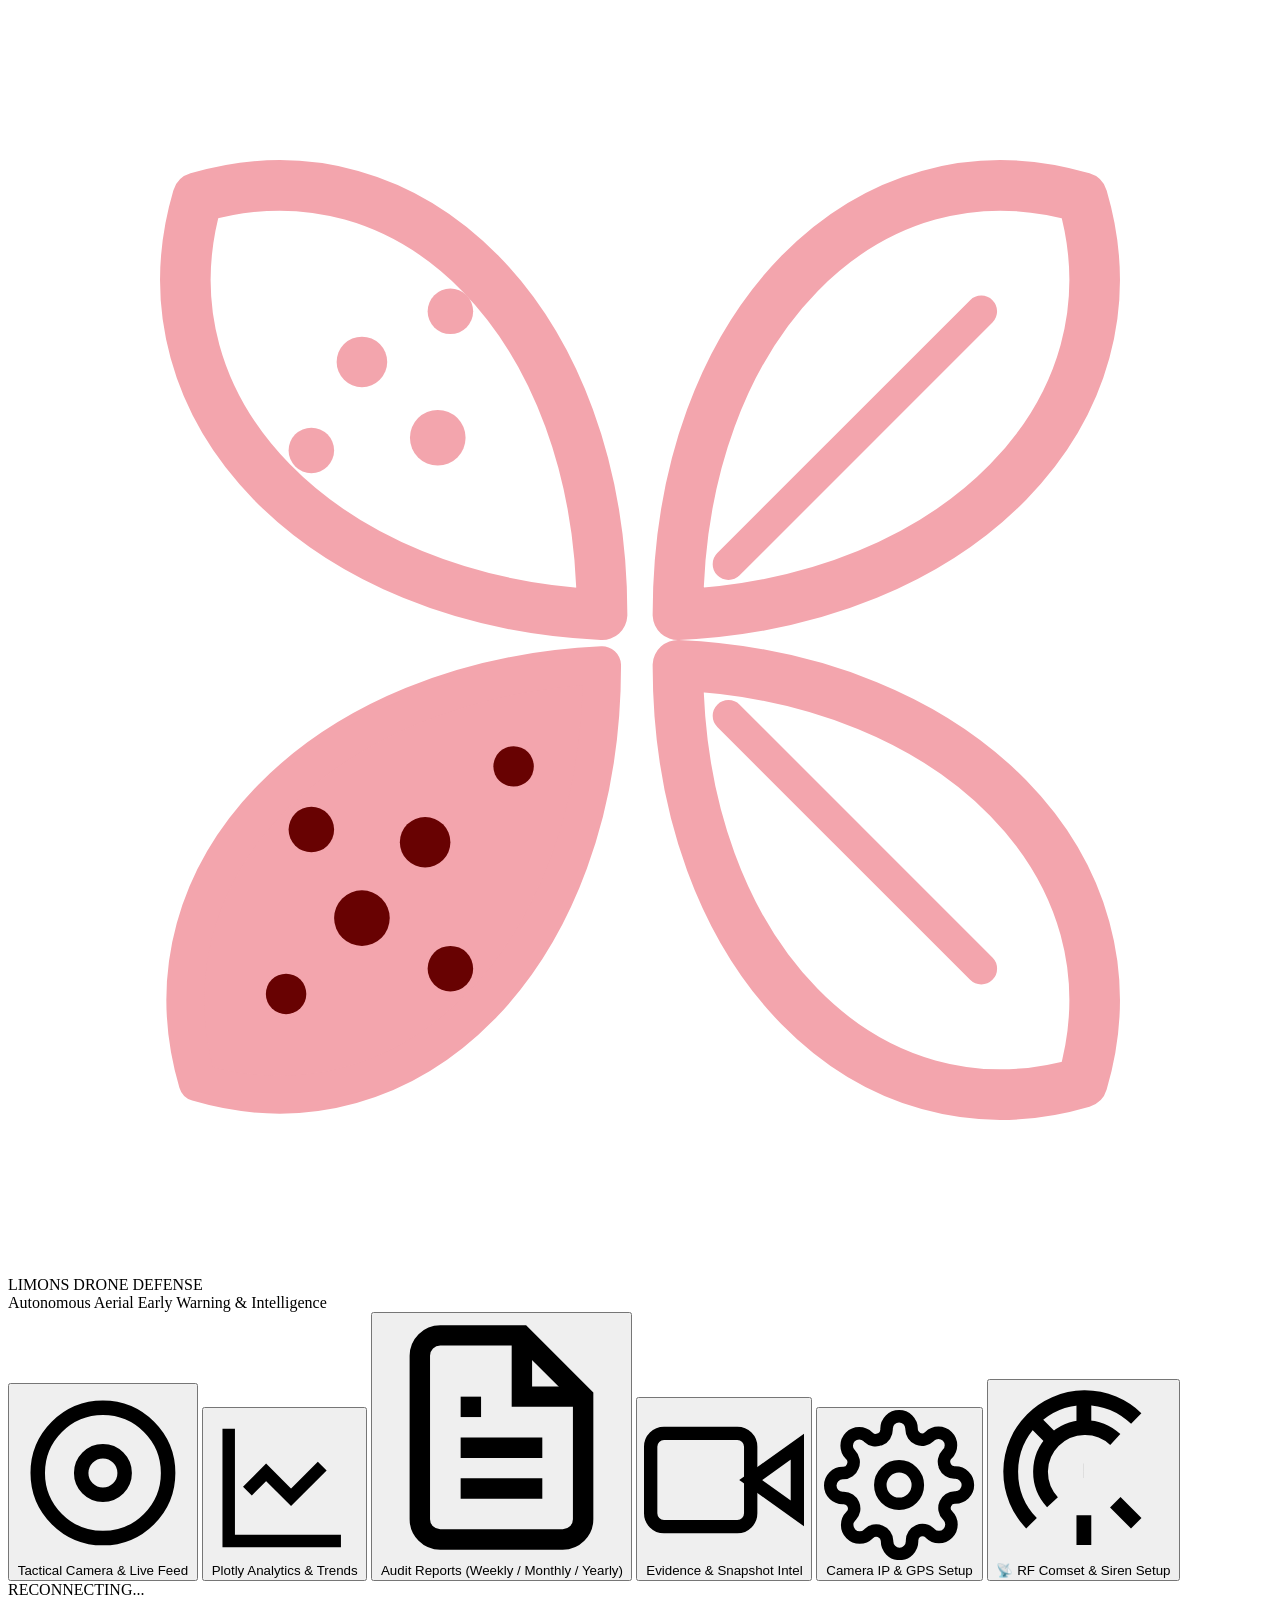
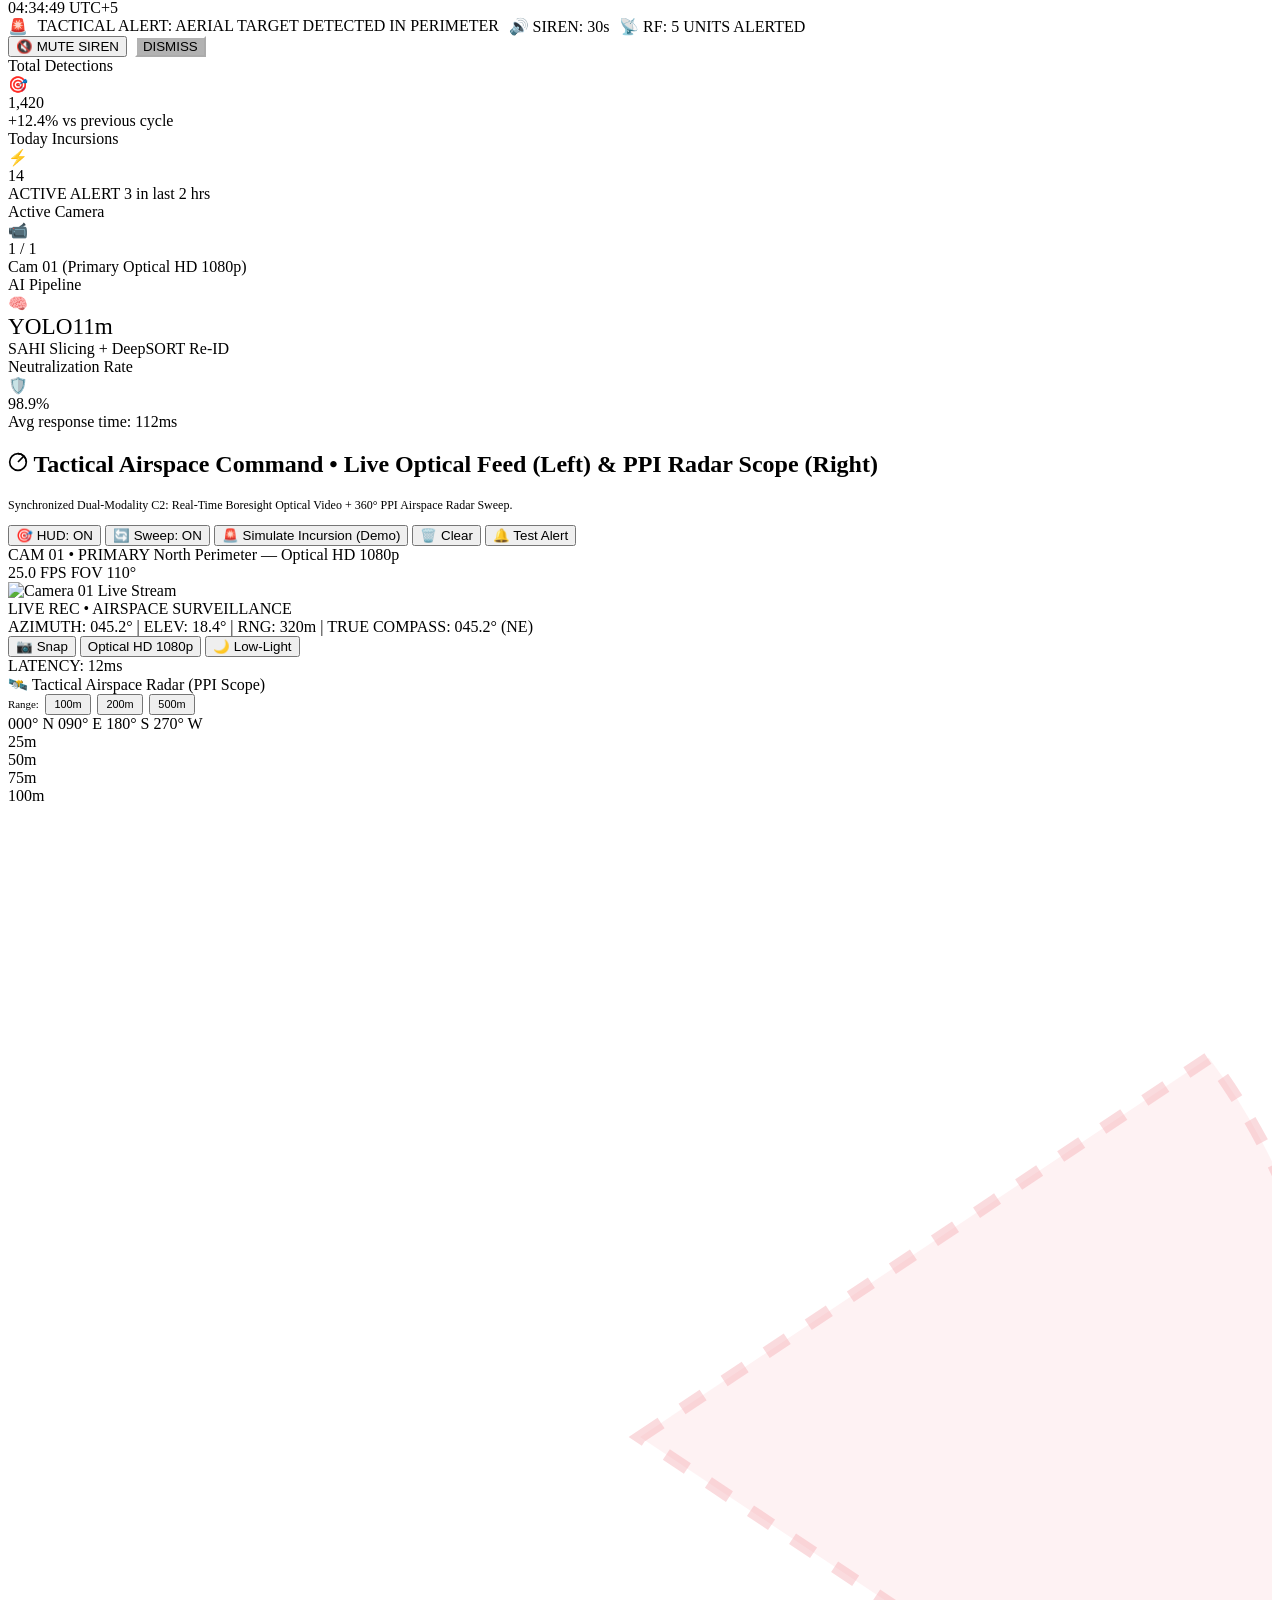
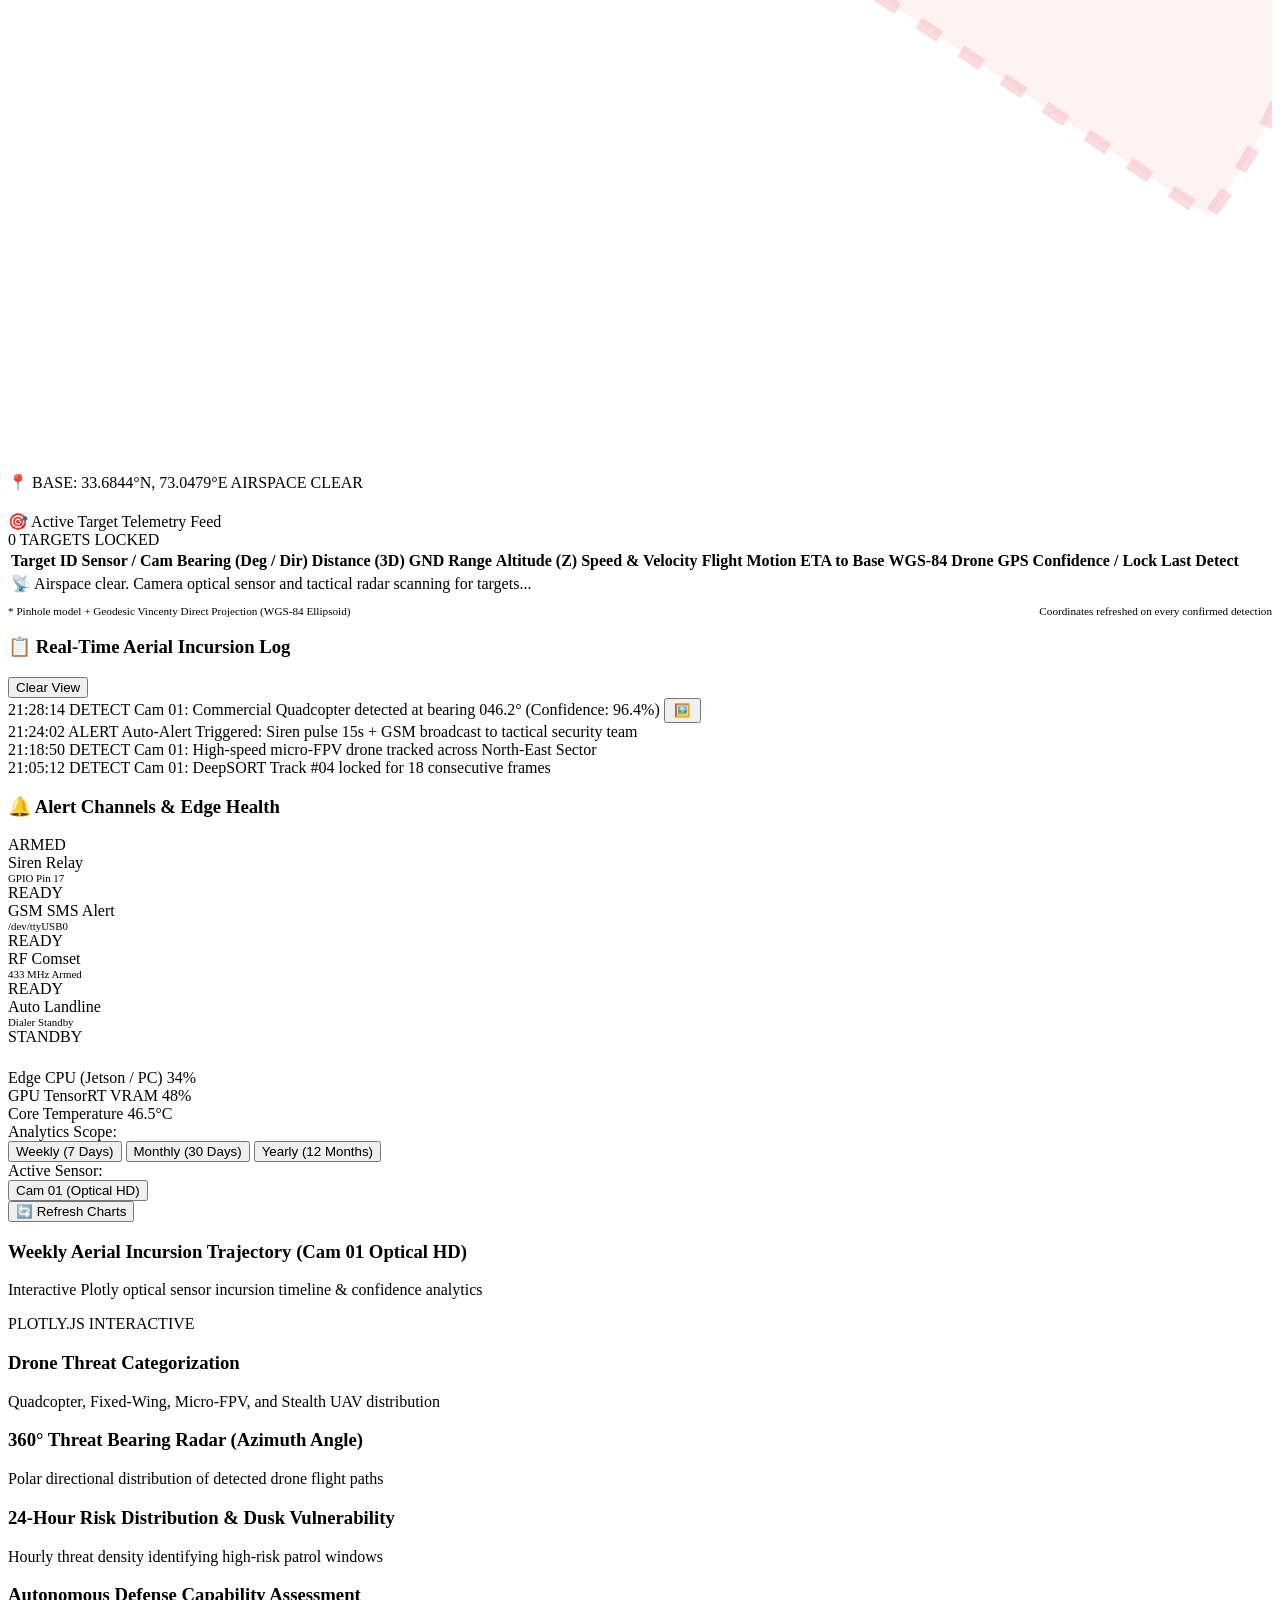
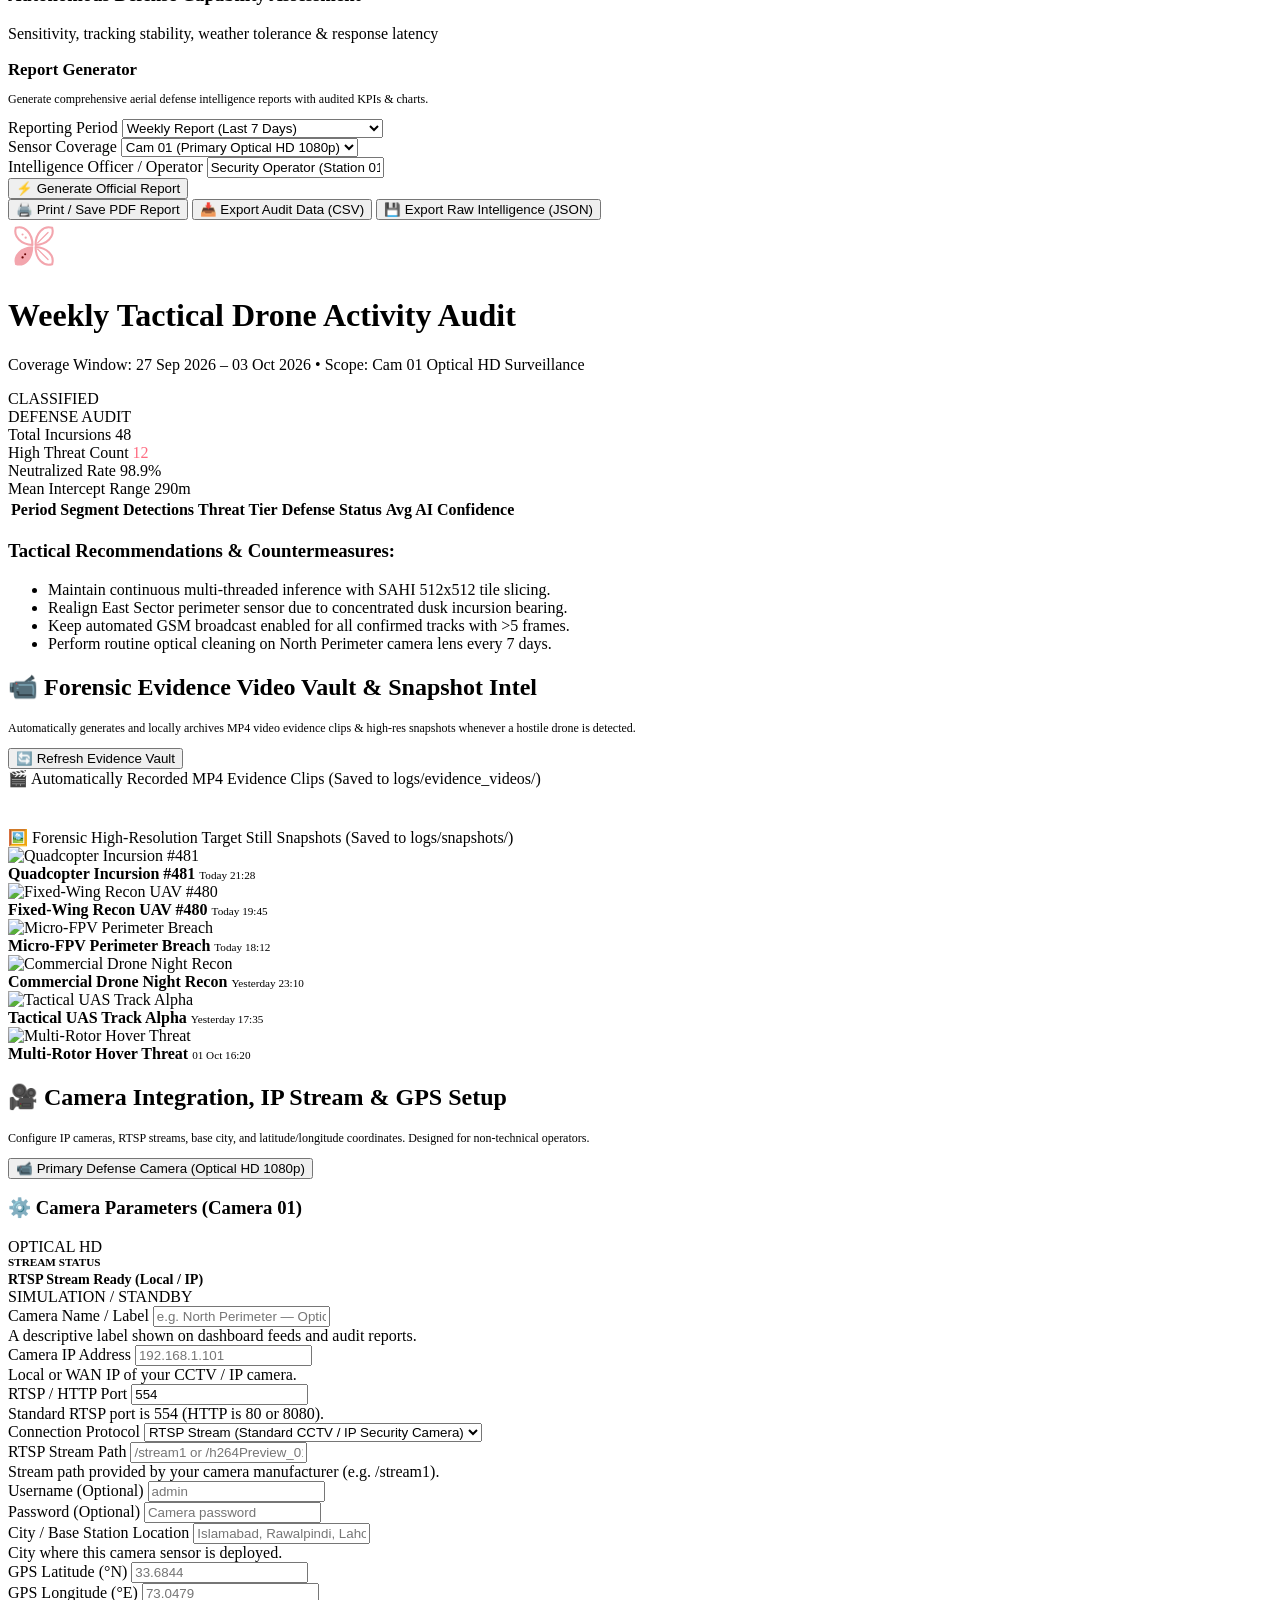
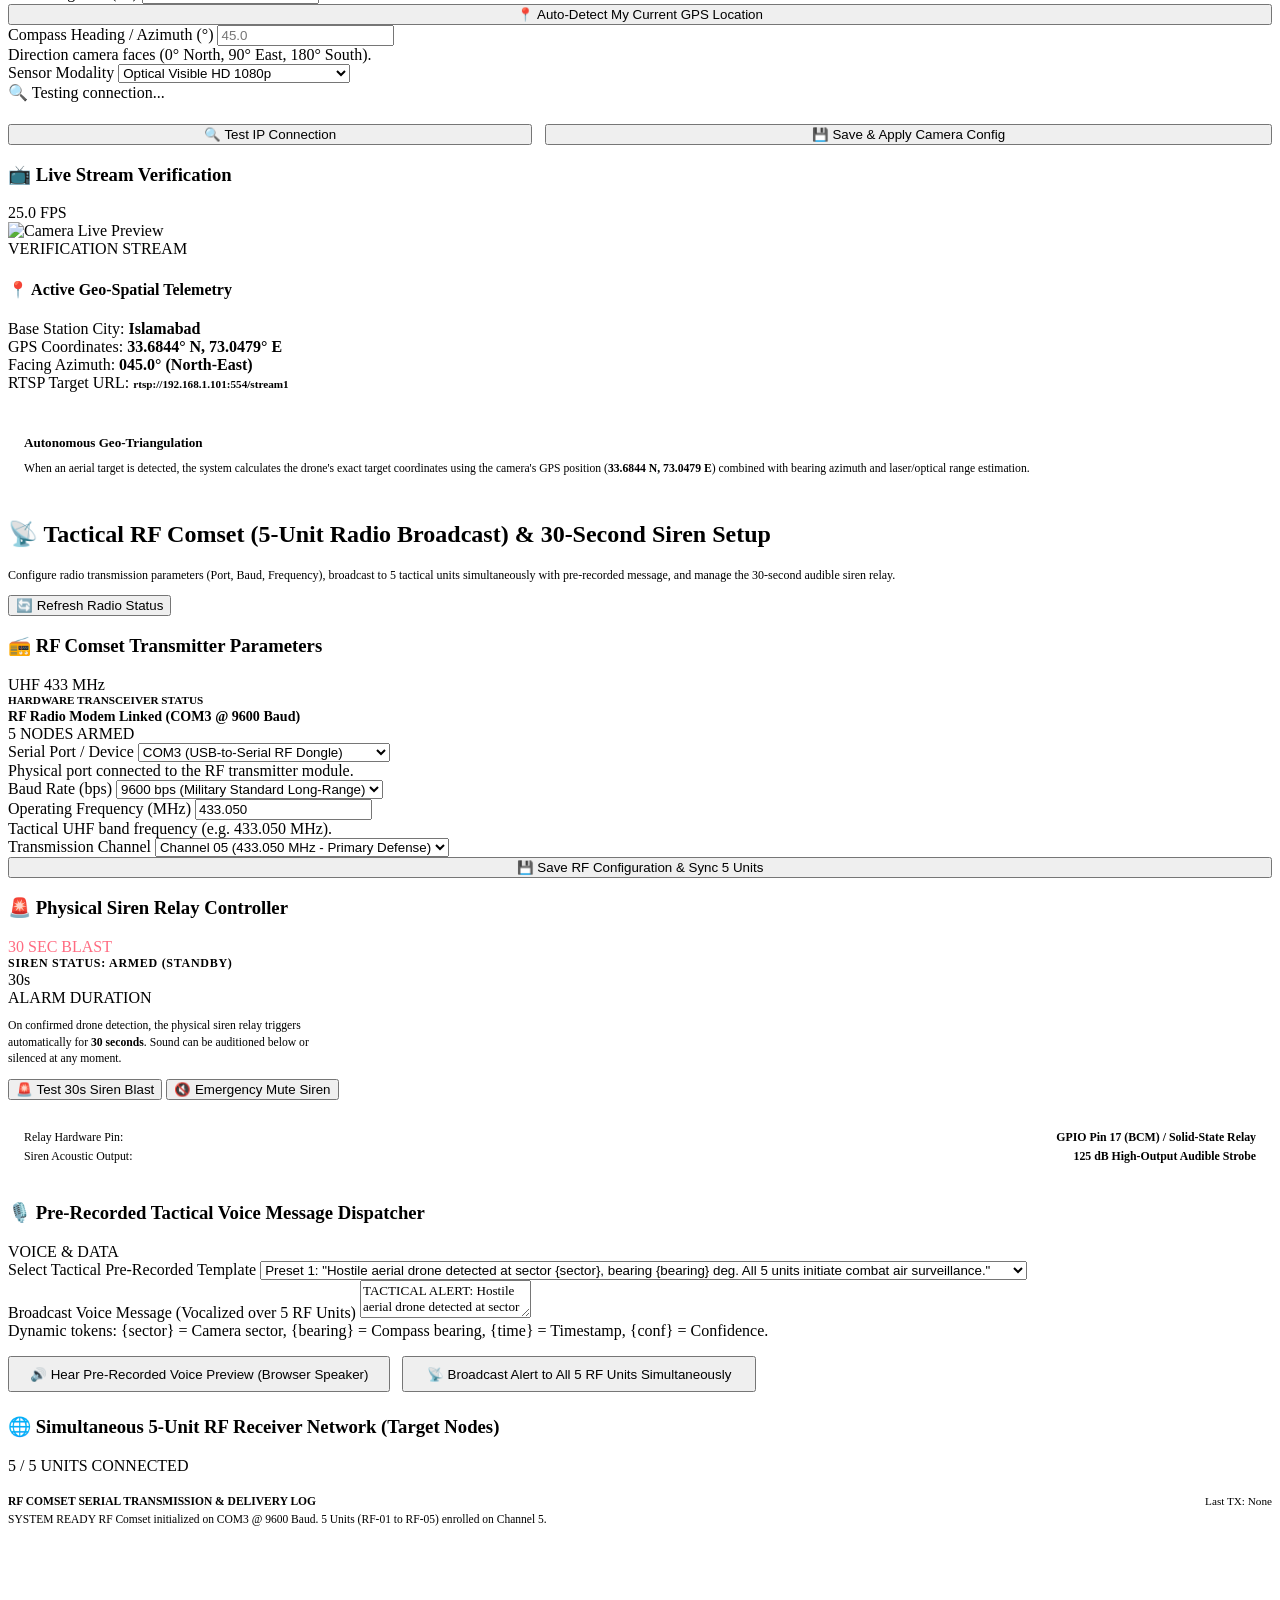
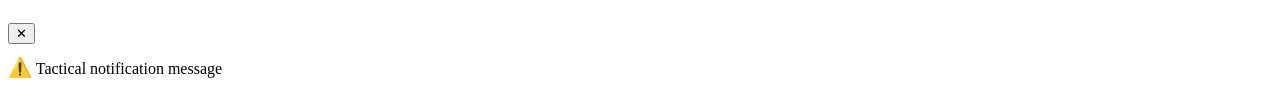
==== commit 4991c283: "Connect real-time detected drone telemetry to Active Target Telemetry Feed & Radar" ====
--- a/dashboard/templates/index.html
+++ b/dashboard/templates/index.html
@@ -1300,35 +1300,49 @@
               updateTelemetryTable(data);
               updateAirspaceRadar(data);
 
-              appendEventLog(data);
-              const spdVal = parseFloat(data.speed_kmh !== undefined ? data.speed_kmh : 0.0).toFixed(1);
-              const mStateVal = data.motion_state || 'HOVERING';
-              const etaToastPart = (mStateVal === 'INBOUND' && (data.eta_str || data.eta_seconds)) ? ` | ⏱️ ETA: ${data.eta_str || (data.eta_seconds + 's')}` : '';
-              showToast(`🚨 Hostile target detected on ${data.camera_id || 'CAM 01'}! [BRG: ${(data.bearing_deg || 100.1).toFixed(1)}° | DST: ${(data.distance_m || 85).toFixed(0)}m | SPD: ${spdVal} km/h | ${mStateVal}${etaToastPart}]`);
-              startSirenCountdown(30);
-              playBrowserSirenSound(30);
-
-              const banner = document.getElementById('incursion-banner');
-              const bText = document.getElementById('banner-text');
-              if (banner && bText) {
-                const brgVal = (data.bearing_deg || 100.1).toFixed(1);
-                const dstVal = (data.distance_m || 85).toFixed(0);
-                const gndVal = (data.ground_distance_m || 84).toFixed(0);
-                const latVal = (data.drone_lat || 33.685123).toFixed(5);
-                const lonVal = (data.drone_lon || 73.048934).toFixed(5);
-                const etaBanner = (mStateVal === 'INBOUND' && (data.eta_str || data.eta_seconds)) ? ` | ⚡ BASE ETA: ${data.eta_str || (data.eta_seconds + 's')}` : '';
-                bText.textContent = `TACTICAL ALERT: AERIAL DRONE DETECTED [BRG: ${brgVal}° | DST: ${dstVal}m | GND: ${gndVal}m | SPD: ${spdVal} km/h (${mStateVal})${etaBanner} | GPS: ${latVal}, ${lonVal}] — 30s SIREN SOUNDING`;
-                banner.classList.add('active');
+              // Live update of Camera HUD overlay
+              const camHud = document.querySelector('#hud-cam1 .hud-telemetry');
+              if (camHud) {
+                const azVal = (data.azimuth_deg >= 0 ? '+' : '') + parseFloat(data.azimuth_deg || 0).toFixed(1);
+                const elVal = (data.elevation_deg >= 0 ? '+' : '') + parseFloat(data.elevation_deg || 0).toFixed(1);
+                const rngVal = parseFloat(data.distance_m || 0).toFixed(0);
+                const brgVal = parseFloat(data.bearing_deg || 0).toFixed(1);
+                const card = getCardinalDirection(data.bearing_deg || 0);
+                const spdVal = parseFloat(data.speed_kmh || 0).toFixed(1);
+                camHud.textContent = `AZIMUTH: ${azVal}° | ELEV: ${elVal}° | RNG: ${rngVal}m | TRUE COMPASS: ${brgVal}° (${card}) | SPD: ${spdVal} km/h`;
               }
 
-              // Flash all 5 RF units cards
-              document.querySelectorAll('.rf-unit-card').forEach(c => c.classList.add('active-alert'));
-              setTimeout(() => {
-                document.querySelectorAll('.rf-unit-card').forEach(c => c.classList.remove('active-alert'));
-              }, 4000);
-
-              // Prepend newly captured evidence video
-              setTimeout(loadEvidenceVideos, 1500);
+              if (data.event === 'detection' || data.trigger_alert) {
+                appendEventLog(data);
+                const spdVal = parseFloat(data.speed_kmh !== undefined ? data.speed_kmh : 0.0).toFixed(1);
+                const mStateVal = data.motion_state || 'HOVERING';
+                const etaToastPart = (mStateVal === 'INBOUND' && (data.eta_str || data.eta_seconds)) ? ` | ⏱️ ETA: ${data.eta_str || (data.eta_seconds + 's')}` : '';
+                showToast(`🚨 Hostile target detected on ${data.camera_id || 'CAM 01'}! [BRG: ${(data.bearing_deg || 100.1).toFixed(1)}° | DST: ${(data.distance_m || 85).toFixed(0)}m | SPD: ${spdVal} km/h | ${mStateVal}${etaToastPart}]`);
+                startSirenCountdown(30);
+                playBrowserSirenSound(30);
+
+                const banner = document.getElementById('incursion-banner');
+                const bText = document.getElementById('banner-text');
+                if (banner && bText) {
+                  const brgVal = (data.bearing_deg || 100.1).toFixed(1);
+                  const dstVal = (data.distance_m || 85).toFixed(0);
+                  const gndVal = (data.ground_distance_m || 84).toFixed(0);
+                  const latVal = (data.drone_lat || 33.685123).toFixed(5);
+                  const lonVal = (data.drone_lon || 73.048934).toFixed(5);
+                  const etaBanner = (mStateVal === 'INBOUND' && (data.eta_str || data.eta_seconds)) ? ` | ⚡ BASE ETA: ${data.eta_str || (data.eta_seconds + 's')}` : '';
+                  bText.textContent = `TACTICAL ALERT: AERIAL DRONE DETECTED [BRG: ${brgVal}° | DST: ${dstVal}m | GND: ${gndVal}m | SPD: ${spdVal} km/h (${mStateVal})${etaBanner} | GPS: ${latVal}, ${lonVal}] — 30s SIREN SOUNDING`;
+                  banner.classList.add('active');
+                }
+
+                // Flash all 5 RF units cards
+                document.querySelectorAll('.rf-unit-card').forEach(c => c.classList.add('active-alert'));
+                setTimeout(() => {
+                  document.querySelectorAll('.rf-unit-card').forEach(c => c.classList.remove('active-alert'));
+                }, 4000);
+
+                // Prepend newly captured evidence video
+                setTimeout(loadEvidenceVideos, 1500);
+              }
             } else if (data.event === 'telemetry_clear') {
               clearLiveTelemetryAndRadar(true);
             }
@@ -1462,7 +1476,7 @@
         <td>${motionBadge}</td>
         <td>${etaBadge}</td>
         <td><span class="gps-badge" onclick="copyGPS('${lat.toFixed(6)}, ${lon.toFixed(6)}')">📍 ${lat.toFixed(6)}, ${lon.toFixed(6)}</span></td>
-        <td><span class="lock-pill">LOCKED [8/8]</span></td>
+        <td><span class="lock-pill">${t.status || 'LOCKED'}</span></td>
         <td style="color:var(--color-muted);">${timeStr}</td>
       `;
 
@@ -1473,50 +1487,6 @@
         countTxt.textContent = `${activeCount} TARGET${activeCount > 1 ? 'S' : ''} LOCKED`;
       }
     }
-
-    // Auto-purge stale targets older than 8s
-    setInterval(() => {
-      const now = Date.now();
-      let changed = false;
-      for (const [tid, tgt] of Object.entries(trackedTargets)) {
-        if (now - tgt.updated > 8000) {
-          delete trackedTargets[tid];
-          changed = true;
-          const row = document.getElementById(`tgt-row-${tid.replace(/[^a-zA-Z0-9_-]/g, '_')}`);
-          if (row) row.remove();
-          const blip = document.getElementById(`radar-blip-${tid.replace(/[^a-zA-Z0-9_-]/g, '_')}`);
-          if (blip) blip.remove();
-        }
-      }
-      if (changed) {
-        const activeCount = Object.keys(trackedTargets).length;
-        const badge = document.getElementById('telemetry-target-count-badge');
-        const countTxt = document.getElementById('telemetry-count-text');
-        const tbody = document.getElementById('telemetry-table-body');
-        if (activeCount === 0) {
-          if (badge && countTxt) {
-            badge.classList.remove('has-targets');
-            countTxt.textContent = '0 TARGETS LOCKED';
-          }
-          if (tbody && !document.getElementById('telemetry-empty-row')) {
-            tbody.innerHTML = `
-              <tr id="telemetry-empty-row">
-                <td colspan="11" class="telemetry-empty-row">
-                  📡 Airspace clear. Camera optical sensor and tactical radar scanning for targets...
-                </td>
-              </tr>
-            `;
-          }
-          const footerTxt = document.getElementById('radar-summary-target');
-          if (footerTxt) footerTxt.textContent = 'AIRSPACE CLEAR';
-        } else {
-          if (badge && countTxt) {
-            badge.classList.add('has-targets');
-            countTxt.textContent = `${activeCount} TARGET${activeCount > 1 ? 'S' : ''} LOCKED`;
-          }
-        }
-      }
-    }, 2000);
 
     function updateAirspaceRadar(t) {
       const container = document.getElementById('radar-blips-container');
@@ -1641,8 +1611,8 @@
       if (tbody) {
         tbody.innerHTML = `
           <tr id="telemetry-empty-row">
-            <td colspan="11" class="telemetry-empty-row">
-              📡 Airspace clear. Dual camera optical/thermal sensors scanning for targets...
+            <td colspan="12" class="telemetry-empty-row">
+              📡 Airspace clear. Camera 01 optical sensor actively scanning...
             </td>
           </tr>
         `;
@@ -1663,6 +1633,53 @@
         showToast('All targets cleared from Radar & Telemetry stream.');
       }
     }
+
+    // Auto-cleanup stale tracks if no updates received for > 5 seconds
+    setInterval(() => {
+      const now = Date.now();
+      let changed = false;
+      for (const [tid, tgt] of Object.entries(trackedTargets)) {
+        if (tgt.updated && (now - tgt.updated) > 5000) {
+          const rowId = `tgt-row-${tid.replace(/[^a-zA-Z0-9_-]/g, '_')}`;
+          const r = document.getElementById(rowId);
+          if (r) r.remove();
+
+          const blipId = `radar-blip-${tid.replace(/[^a-zA-Z0-9_-]/g, '_')}`;
+          const b = document.getElementById(blipId);
+          if (b) b.remove();
+
+          delete trackedTargets[tid];
+          changed = true;
+        }
+      }
+
+      if (changed) {
+        const count = Object.keys(trackedTargets).length;
+        const badge = document.getElementById('telemetry-target-count-badge');
+        const countTxt = document.getElementById('telemetry-count-text');
+        if (badge && countTxt) {
+          if (count === 0) {
+            badge.classList.remove('has-targets');
+            countTxt.textContent = '0 TARGETS LOCKED';
+            const tbody = document.getElementById('telemetry-table-body');
+            if (tbody && !document.getElementById('telemetry-empty-row')) {
+              tbody.innerHTML = `
+                <tr id="telemetry-empty-row">
+                  <td colspan="12" class="telemetry-empty-row">
+                    📡 Airspace clear. Camera 01 optical sensor actively scanning...
+                  </td>
+                </tr>
+              `;
+            }
+            const footerTxt = document.getElementById('radar-summary-target');
+            if (footerTxt) footerTxt.textContent = 'AIRSPACE CLEAR';
+          } else {
+            badge.classList.add('has-targets');
+            countTxt.textContent = `${count} TARGET${count > 1 ? 'S' : ''} LOCKED`;
+          }
+        }
+      }
+    }, 2000);
 
     function copyGPS(coords) {
       if (navigator.clipboard) {
@@ -1747,7 +1764,6 @@
       } catch {}
     }
     setTimeout(loadActiveTelemetryOnStartup, 800);
-    setInterval(loadActiveTelemetryOnStartup, 1000);
 
     // ═════════════════════════════════════════════════════════════
     // PLOTLY CHARTS IMPLEMENTATION (With User Brand Color Scheme)
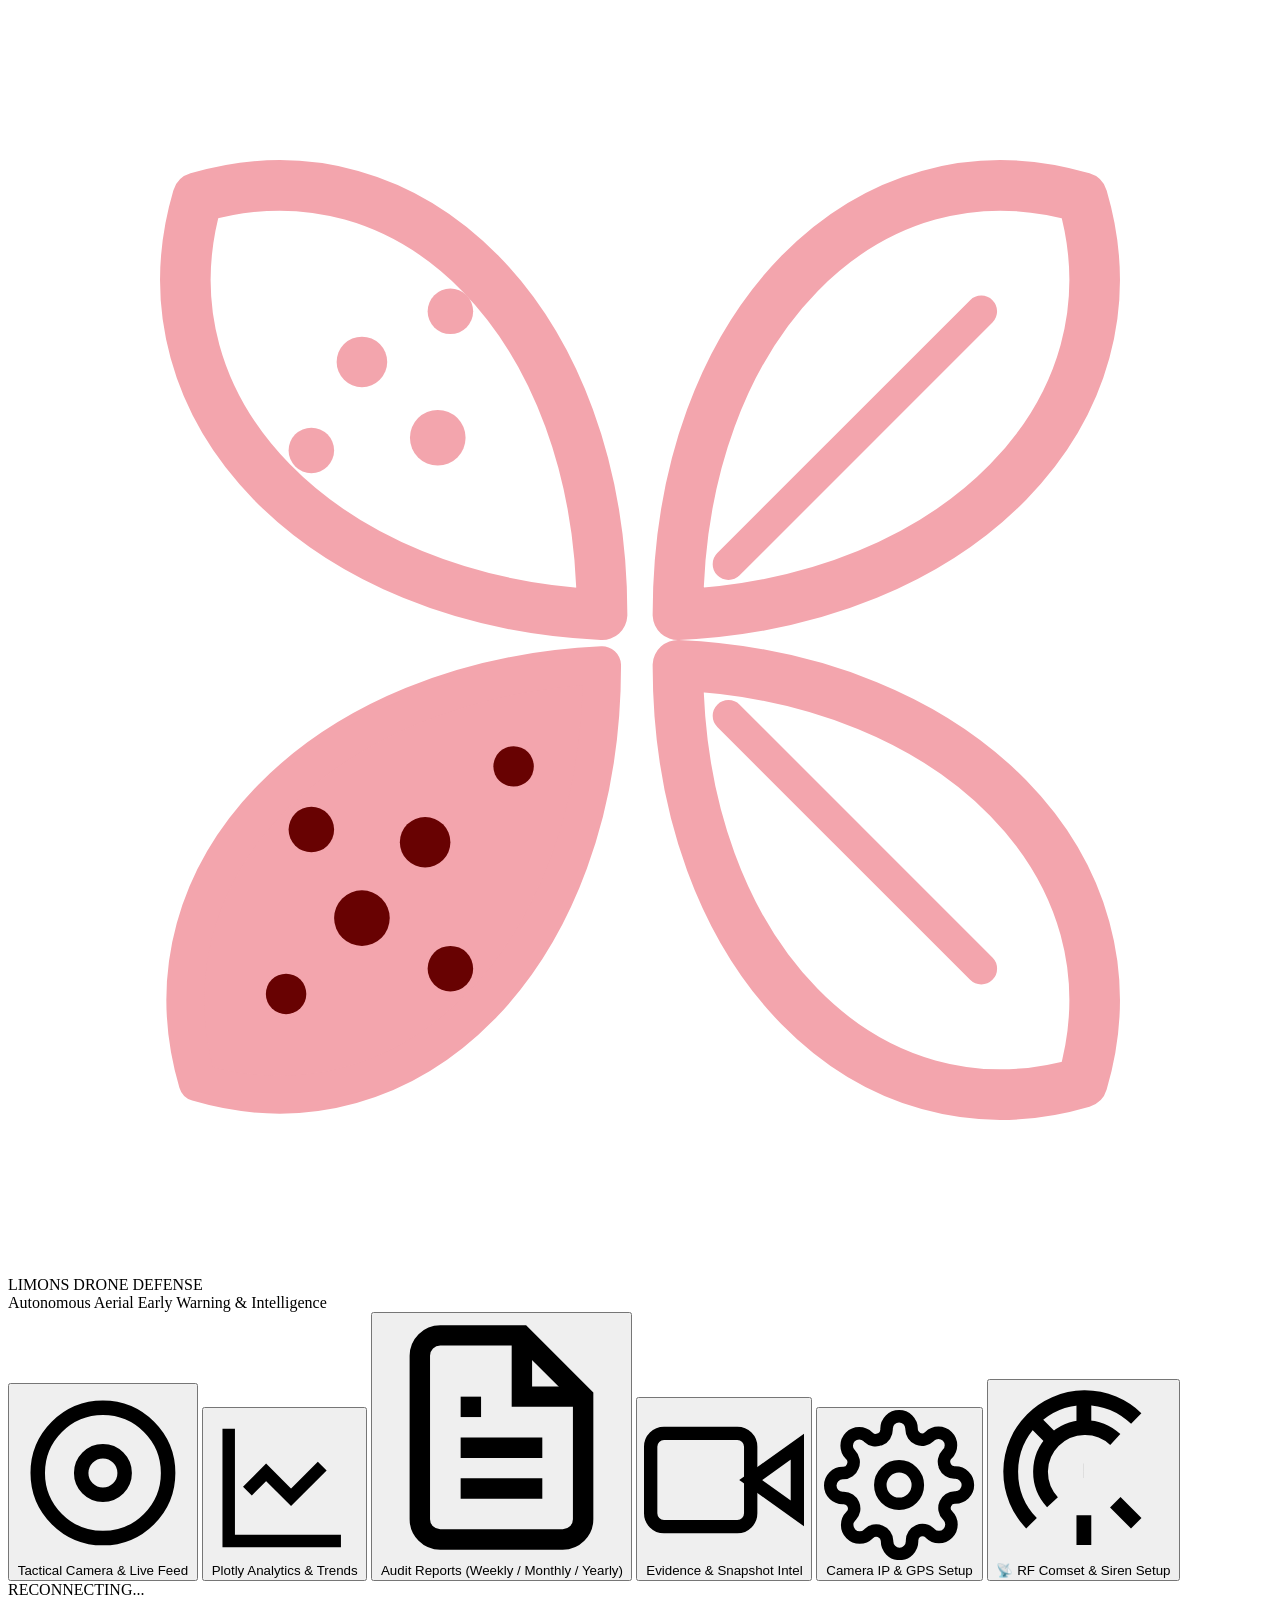
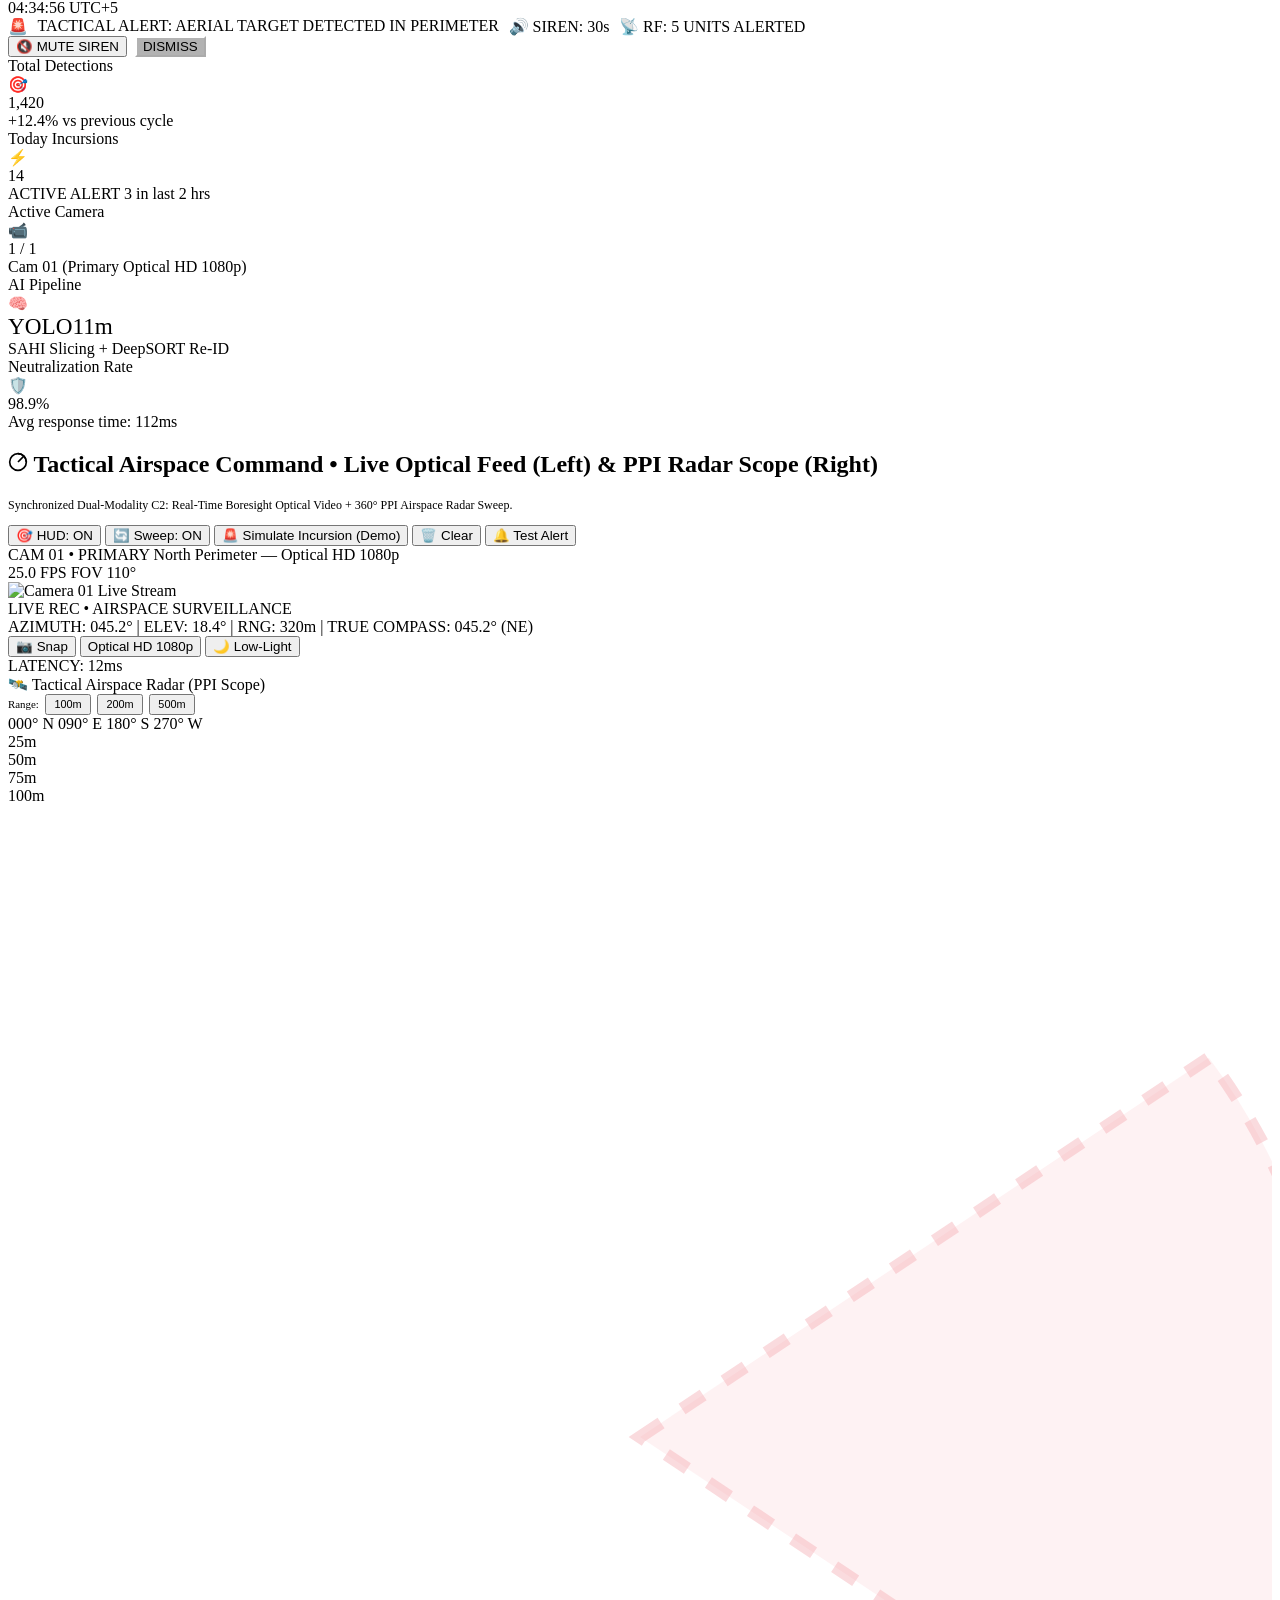
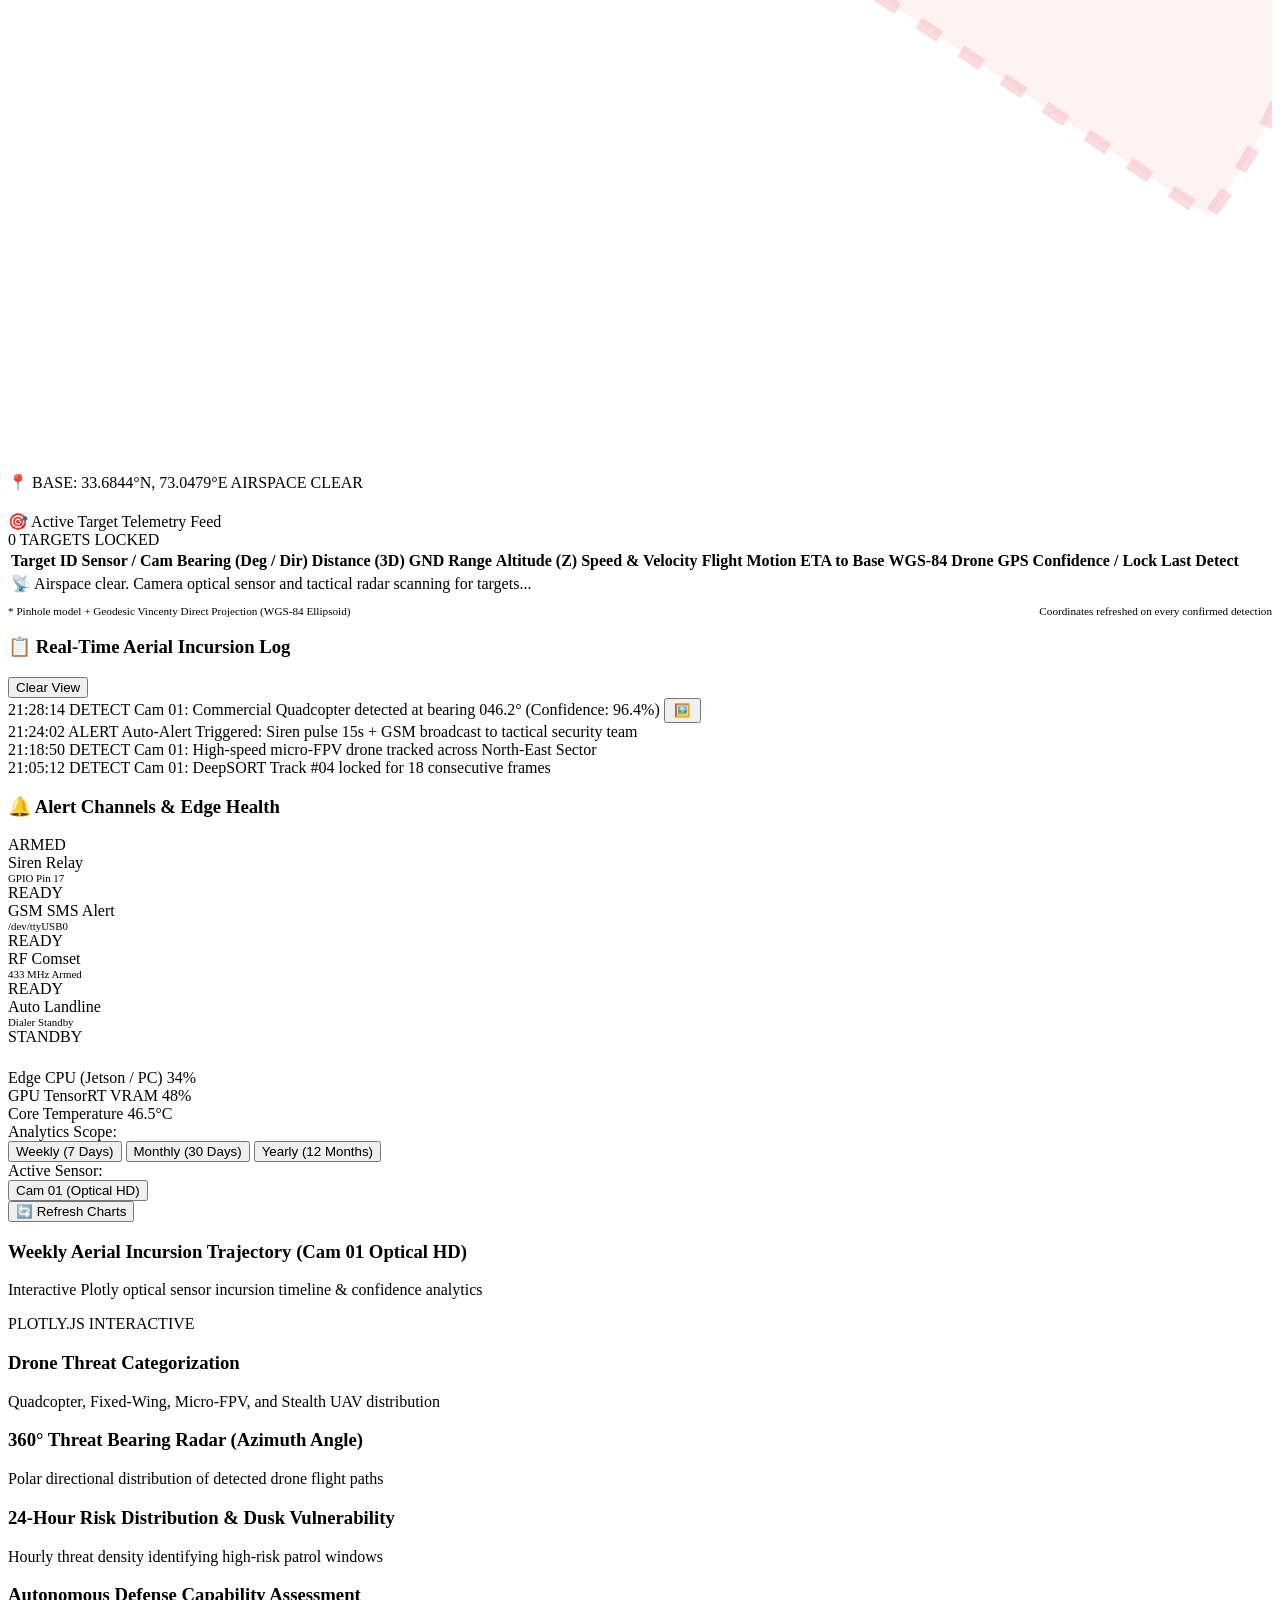
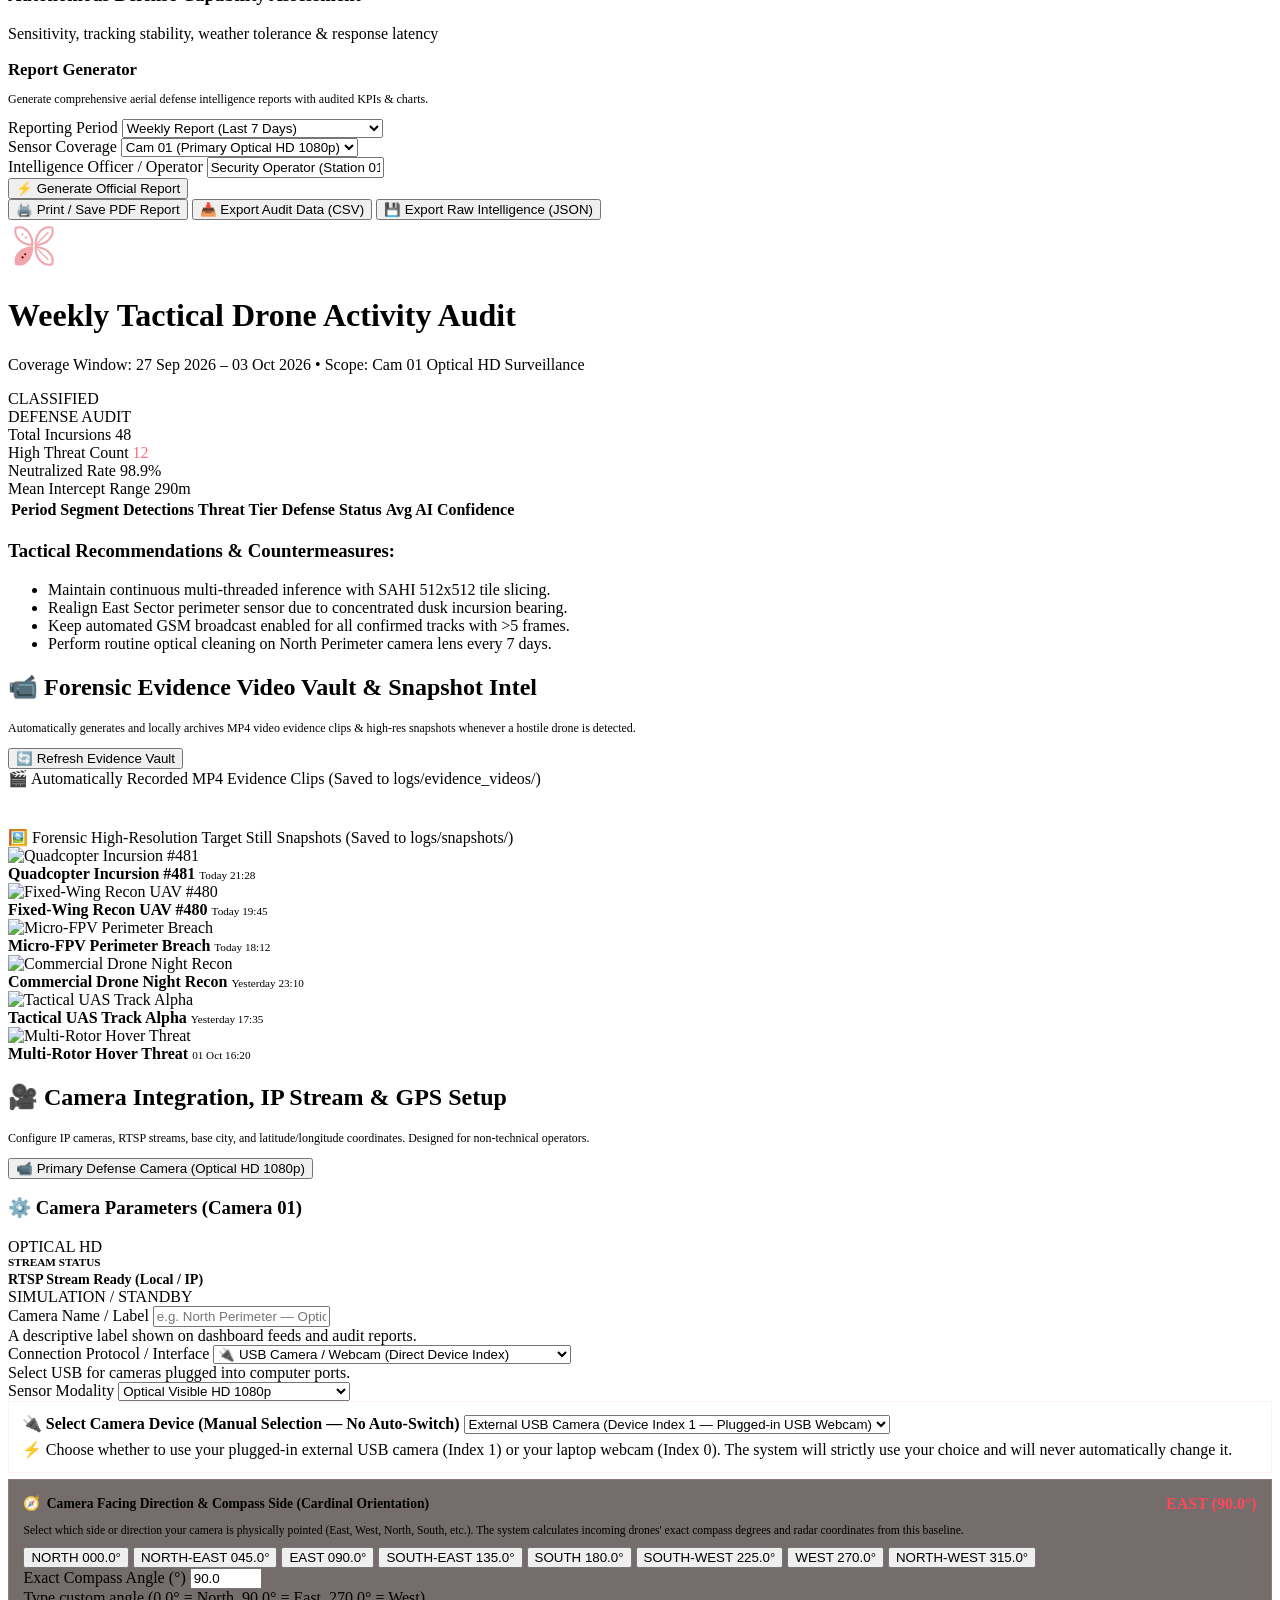
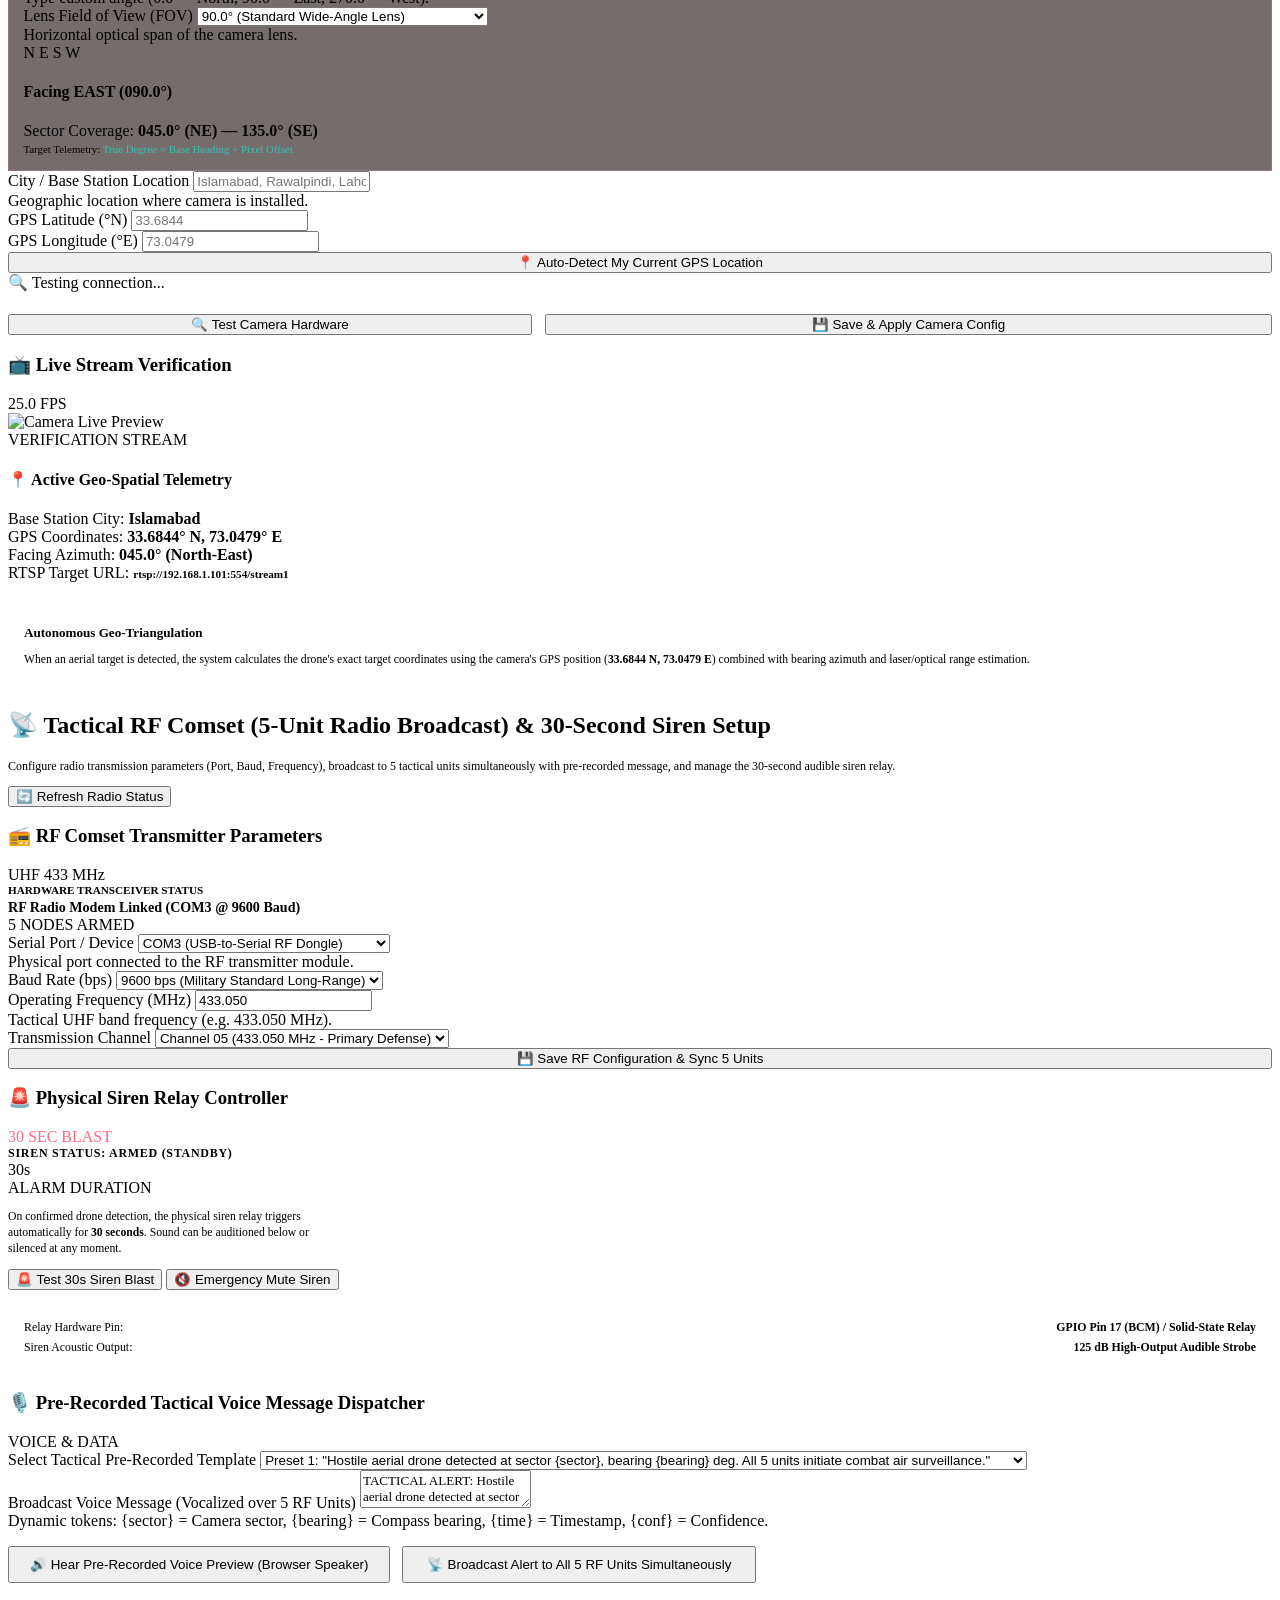
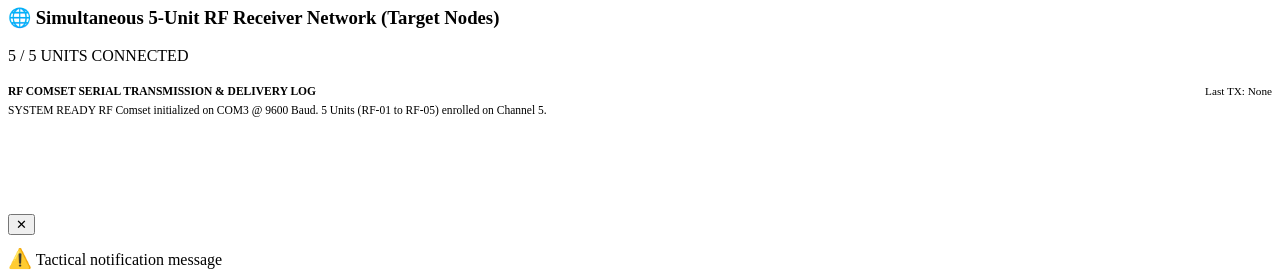
==== commit 9e0e9937: "feat: enhance camera configuration with manual selection, compass side orientation, and detection-on" ====
--- a/dashboard/templates/index.html
+++ b/dashboard/templates/index.html
@@ -773,69 +773,14 @@
             </div>
 
             <div class="control-field">
-              <label for="cam-ip">Camera IP Address</label>
-              <input class="control-input" type="text" id="cam-ip" placeholder="192.168.1.101" />
-              <div class="form-hint">Local or WAN IP of your CCTV / IP camera.</div>
-            </div>
-
-            <div class="control-field">
-              <label for="cam-port">RTSP / HTTP Port</label>
-              <input class="control-input" type="number" id="cam-port" placeholder="554" value="554" />
-              <div class="form-hint">Standard RTSP port is 554 (HTTP is 80 or 8080).</div>
-            </div>
-
-            <div class="control-field">
-              <label for="cam-mode">Connection Protocol</label>
-              <select class="control-select" id="cam-mode">
-                <option value="ip_rtsp" selected>RTSP Stream (Standard CCTV / IP Security Camera)</option>
-                <option value="ip_http">HTTP Stream (IP Webcam / Mobile App Stream)</option>
-                <option value="usb">USB Camera Index (Device 0 or 1)</option>
-                <option value="custom">Custom Direct Stream URL</option>
+              <label for="cam-mode">Connection Protocol / Interface</label>
+              <select class="control-select" id="cam-mode" onchange="onCameraModeChanged()">
+                <option value="usb" selected>🔌 USB Camera / Webcam (Direct Device Index)</option>
+                <option value="ip_rtsp">🌐 RTSP Stream (Standard CCTV / IP Security Camera)</option>
+                <option value="ip_http">📱 HTTP Stream (IP Webcam / Mobile App Stream)</option>
+                <option value="custom">📁 Custom Direct Stream URL or Video File</option>
               </select>
-            </div>
-
-            <div class="control-field">
-              <label for="cam-path">RTSP Stream Path</label>
-              <input class="control-input" type="text" id="cam-path" placeholder="/stream1 or /h264Preview_01_main" />
-              <div class="form-hint">Stream path provided by your camera manufacturer (e.g. /stream1).</div>
-            </div>
-
-            <div class="control-field">
-              <label for="cam-user">Username (Optional)</label>
-              <input class="control-input" type="text" id="cam-user" placeholder="admin" />
-            </div>
-
-            <div class="control-field">
-              <label for="cam-pass">Password (Optional)</label>
-              <input class="control-input" type="password" id="cam-pass" placeholder="Camera password" />
-            </div>
-
-            <div class="control-field form-group-full">
-              <label for="cam-city">City / Base Station Location</label>
-              <input class="control-input" type="text" id="cam-city" placeholder="Islamabad, Rawalpindi, Lahore, etc." />
-              <div class="form-hint">City where this camera sensor is deployed.</div>
-            </div>
-
-            <div class="control-field">
-              <label for="cam-lat">GPS Latitude (°N)</label>
-              <input class="control-input" type="number" step="0.000001" id="cam-lat" placeholder="33.6844" />
-            </div>
-
-            <div class="control-field">
-              <label for="cam-lon">GPS Longitude (°E)</label>
-              <input class="control-input" type="number" step="0.000001" id="cam-lon" placeholder="73.0479" />
-            </div>
-
-            <div class="control-field form-group-full">
-              <button class="btn-export" style="width:100%;" onclick="autoDetectLocation()">
-                <span>📍</span> Auto-Detect My Current GPS Location
-              </button>
-            </div>
-
-            <div class="control-field">
-              <label for="cam-azimuth">Compass Heading / Azimuth (°)</label>
-              <input class="control-input" type="number" step="0.5" id="cam-azimuth" placeholder="45.0" />
-              <div class="form-hint">Direction camera faces (0° North, 90° East, 180° South).</div>
+              <div class="form-hint">Select USB for cameras plugged into computer ports.</div>
             </div>
 
             <div class="control-field">
@@ -845,6 +790,165 @@
                 <option value="thermal">Thermal / FLIR Long-Wave Infrared</option>
               </select>
             </div>
+
+            <!-- USB Hardware Fields (Shown when USB is selected) -->
+            <div class="control-field form-group-full" id="usb-fields-group" style="background:rgba(255,255,255,0.03); border:1px solid rgba(243,165,173,0.15); border-radius:var(--radius-sm); padding:0.8rem;">
+              <label for="cam-usb-index" style="color:var(--color-accent); font-weight:700;">🔌 Select Camera Device (Manual Selection — No Auto-Switch)</label>
+              <select class="control-select" id="cam-usb-index" onchange="onUsbIndexChanged(this.value)">
+                <option value="1">External USB Camera (Device Index 1 — Plugged-in USB Webcam)</option>
+                <option value="0">Built-in Laptop Camera (Device Index 0 — Integrated Webcam)</option>
+                <option value="2">Secondary USB Device (Device Index 2)</option>
+                <option value="3">Tertiary USB Device (Device Index 3)</option>
+              </select>
+              <div class="form-hint" style="margin-top:0.35rem; color:var(--color-muted);">
+                ⚡ Choose whether to use your plugged-in external USB camera (Index 1) or your laptop webcam (Index 0). The system will strictly use your choice and will never automatically change it.
+              </div>
+            </div>
+
+            <!-- IP Network Fields (Shown when RTSP/HTTP is selected) -->
+            <div id="ip-fields-group" class="form-group-full" style="display:none; width:100%;">
+              <div class="form-grid-2col" style="margin-bottom:0;">
+                <div class="control-field">
+                  <label for="cam-ip">Camera IP Address</label>
+                  <input class="control-input" type="text" id="cam-ip" placeholder="192.168.1.101" />
+                  <div class="form-hint">Local IP of CCTV / IP Camera.</div>
+                </div>
+
+                <div class="control-field">
+                  <label for="cam-port">RTSP / HTTP Port</label>
+                  <input class="control-input" type="number" id="cam-port" placeholder="554" value="554" />
+                  <div class="form-hint">Standard RTSP port is 554.</div>
+                </div>
+
+                <div class="control-field">
+                  <label for="cam-path">RTSP Stream Path</label>
+                  <input class="control-input" type="text" id="cam-path" placeholder="/stream1 or /live" />
+                </div>
+
+                <div class="control-field">
+                  <label for="cam-user">Username (Optional)</label>
+                  <input class="control-input" type="text" id="cam-user" placeholder="admin" />
+                </div>
+
+                <div class="control-field form-group-full">
+                  <label for="cam-pass">Password (Optional)</label>
+                  <input class="control-input" type="password" id="cam-pass" placeholder="Camera password" />
+                </div>
+              </div>
+            </div>
+
+            <!-- ═══════════ COMPASS ORIENTATION & CARDINAL SIDE SECTION ═══════════ -->
+            <div class="control-field form-group-full" style="margin-top:0.4rem; background:rgba(26,10,11,0.6); border:1px solid rgba(243,165,173,0.22); border-radius:var(--radius-sm); padding:0.9rem;">
+              <div style="display:flex; justify-content:space-between; align-items:center; margin-bottom:0.35rem;">
+                <label style="color:var(--color-accent); font-weight:700; font-size:0.85rem; display:flex; align-items:center; gap:0.4rem;">
+                  <span>🧭</span> Camera Facing Direction &amp; Compass Side (Cardinal Orientation)
+                </label>
+                <span class="meta-pill" id="compass-badge-label" style="color:#ff4757; font-weight:700;">EAST (90.0°)</span>
+              </div>
+              <p style="font-size:0.73rem; color:var(--color-muted); margin-bottom:0.6rem;">
+                Select which side or direction your camera is physically pointed (East, West, North, South, etc.). The system calculates incoming drones' exact compass degrees and radar coordinates from this baseline.
+              </p>
+
+              <!-- Quick Cardinal Buttons Grid -->
+              <div class="cardinal-buttons-grid">
+                <button type="button" class="btn-cardinal-direction" data-deg="0" onclick="setCardinalSide(0, 'North (N)', this)">
+                  <span>NORTH</span>
+                  <span class="cardinal-deg">000.0°</span>
+                </button>
+                <button type="button" class="btn-cardinal-direction" data-deg="45" onclick="setCardinalSide(45, 'North-East (NE)', this)">
+                  <span>NORTH-EAST</span>
+                  <span class="cardinal-deg">045.0°</span>
+                </button>
+                <button type="button" class="btn-cardinal-direction active" data-deg="90" onclick="setCardinalSide(90, 'East (E)', this)">
+                  <span>EAST</span>
+                  <span class="cardinal-deg">090.0°</span>
+                </button>
+                <button type="button" class="btn-cardinal-direction" data-deg="135" onclick="setCardinalSide(135, 'South-East (SE)', this)">
+                  <span>SOUTH-EAST</span>
+                  <span class="cardinal-deg">135.0°</span>
+                </button>
+                <button type="button" class="btn-cardinal-direction" data-deg="180" onclick="setCardinalSide(180, 'South (S)', this)">
+                  <span>SOUTH</span>
+                  <span class="cardinal-deg">180.0°</span>
+                </button>
+                <button type="button" class="btn-cardinal-direction" data-deg="225" onclick="setCardinalSide(225, 'South-West (SW)', this)">
+                  <span>SOUTH-WEST</span>
+                  <span class="cardinal-deg">225.0°</span>
+                </button>
+                <button type="button" class="btn-cardinal-direction" data-deg="270" onclick="setCardinalSide(270, 'West (W)', this)">
+                  <span>WEST</span>
+                  <span class="cardinal-deg">270.0°</span>
+                </button>
+                <button type="button" class="btn-cardinal-direction" data-deg="315" onclick="setCardinalSide(315, 'North-West (NW)', this)">
+                  <span>NORTH-WEST</span>
+                  <span class="cardinal-deg">315.0°</span>
+                </button>
+              </div>
+
+              <!-- Degree & FOV Controls Row -->
+              <div class="form-grid-2col" style="margin-bottom:0;">
+                <div class="control-field">
+                  <label for="cam-azimuth">Exact Compass Angle (°)</label>
+                  <input class="control-input" type="number" min="0" max="359.9" step="0.5" id="cam-azimuth" value="90.0" oninput="onAzimuthDegreeChanged(this.value)" placeholder="90.0" />
+                  <div class="form-hint">Type custom angle (0.0° = North, 90.0° = East, 270.0° = West).</div>
+                </div>
+
+                <div class="control-field">
+                  <label for="cam-fov">Lens Field of View (FOV)</label>
+                  <select class="control-select" id="cam-fov" onchange="onFovChanged(this.value)">
+                    <option value="90" selected>90.0° (Standard Wide-Angle Lens)</option>
+                    <option value="78">78.0° (Standard USB Webcam / Laptop Cam)</option>
+                    <option value="60">60.0° (Narrow / Telephoto Zoom Lens)</option>
+                    <option value="120">120.0° (Ultra-Wide Aerial Fisheye)</option>
+                  </select>
+                  <div class="form-hint">Horizontal optical span of the camera lens.</div>
+                </div>
+              </div>
+
+              <!-- Real-time Tactical Compass Gauge -->
+              <div class="tactical-compass-widget">
+                <div class="compass-dial-container">
+                  <span class="compass-dial-tick compass-dial-tick--n">N</span>
+                  <span class="compass-dial-tick compass-dial-tick--e">E</span>
+                  <span class="compass-dial-tick compass-dial-tick--s">S</span>
+                  <span class="compass-dial-tick compass-dial-tick--w">W</span>
+                  <div class="compass-needle" id="compass-needle" style="transform: rotate(90deg);"></div>
+                  <div class="compass-center-dot"></div>
+                </div>
+                <div class="compass-info-readout">
+                  <h4><span id="compass-summary-cardinal">Facing EAST (090.0°)</span></h4>
+                  <div style="color:var(--color-muted);">
+                    Sector Coverage: <strong id="compass-coverage-sector" style="color:var(--color-light);">045.0° (NE) — 135.0° (SE)</strong>
+                  </div>
+                  <div style="color:var(--color-dim); margin-top:0.2rem; font-size:0.68rem;">
+                    Target Telemetry: <span style="color:#2ec4b6;">True Degree = Base Heading + Pixel Offset</span>
+                  </div>
+                </div>
+              </div>
+            </div>
+
+            <!-- Base Station Location -->
+            <div class="control-field form-group-full">
+              <label for="cam-city">City / Base Station Location</label>
+              <input class="control-input" type="text" id="cam-city" placeholder="Islamabad, Rawalpindi, Lahore, etc." />
+              <div class="form-hint">Geographic location where camera is installed.</div>
+            </div>
+
+            <div class="control-field">
+              <label for="cam-lat">GPS Latitude (°N)</label>
+              <input class="control-input" type="number" step="0.000001" id="cam-lat" placeholder="33.6844" />
+            </div>
+
+            <div class="control-field">
+              <label for="cam-lon">GPS Longitude (°E)</label>
+              <input class="control-input" type="number" step="0.000001" id="cam-lon" placeholder="73.0479" />
+            </div>
+
+            <div class="control-field form-group-full">
+              <button type="button" class="btn-export" style="width:100%;" onclick="autoDetectLocation()">
+                <span>📍</span> Auto-Detect My Current GPS Location
+              </button>
+            </div>
           </div>
 
           <!-- Connection Test Alert Banner -->
@@ -855,10 +959,10 @@
 
           <!-- Buttons -->
           <div style="display:flex; gap:0.8rem; margin-top:1.4rem;">
-            <button class="btn-export" style="flex:1;" onclick="testCameraProbe()">
-              <span>🔍</span> Test IP Connection
+            <button type="button" class="btn-export" style="flex:1;" id="btn-test-camera" onclick="testCameraProbe()">
+              <span>🔍</span> Test Camera Hardware
             </button>
-            <button class="btn-generate-report" style="flex:1.4;" onclick="saveCameraConfiguration()">
+            <button type="button" class="btn-generate-report" style="flex:1.4;" id="btn-save-camera" onclick="saveCameraConfiguration()">
               <span>💾</span> Save &amp; Apply Camera Config
             </button>
           </div>
@@ -1371,7 +1475,7 @@
     let radarSweepActive = true;
     let cameraBaseGPS = { lat: 33.684400, lon: 73.047900, heading: 90.0 };
 
-    function getCardinalDirection(deg) {
+    function getCardinalAbbr(deg) {
       const d = ((deg % 360) + 360) % 360;
       if (d >= 337.5 || d < 22.5) return 'N';
       if (d >= 22.5 && d < 67.5) return 'NE';
@@ -1381,6 +1485,14 @@
       if (d >= 202.5 && d < 247.5) return 'SW';
       if (d >= 247.5 && d < 292.5) return 'W';
       return 'NW';
+    }
+
+    function getCardinalDirection(angle) {
+      const dirs = ['North (N)', 'North-East (NE)', 'East (E)', 'South-East (SE)', 'South (S)', 'South-West (SW)', 'West (W)', 'North-West (NW)'];
+      let d = parseFloat(angle) || 0;
+      d = ((d % 360) + 360) % 360;
+      const index = Math.round(d / 45) % 8;
+      return dirs[index];
     }
 
     function updateTelemetryTable(t) {
@@ -2743,10 +2855,89 @@
     }
 
     // ═════════════════════════════════════════════════════════════
-    // CAMERA SETUP & IP / GPS CONFIGURATION (camera_int)
+    // CAMERA SETUP & IP / USB / COMPASS CONFIGURATION (camera_int)
     // ═════════════════════════════════════════════════════════════
     let activeCameraId = 'primary';
     let allCamerasData = {};
+
+    function onCameraModeChanged() {
+      const mode = document.getElementById('cam-mode').value;
+      const usbGroup = document.getElementById('usb-fields-group');
+      const ipGroup = document.getElementById('ip-fields-group');
+      const testBtn = document.getElementById('btn-test-camera');
+
+      if (mode === 'usb') {
+        if (usbGroup) usbGroup.style.display = 'block';
+        if (ipGroup) ipGroup.style.display = 'none';
+        if (testBtn) testBtn.innerHTML = '<span>🔌</span> Test USB Camera Hardware';
+      } else {
+        if (usbGroup) usbGroup.style.display = 'none';
+        if (ipGroup) ipGroup.style.display = 'block';
+        if (testBtn) testBtn.innerHTML = '<span>🔍</span> Test IP Connection';
+      }
+    }
+
+    function onUsbIndexChanged(val) {
+      const ipInput = document.getElementById('cam-ip');
+      if (ipInput) ipInput.value = val;
+    }
+
+    function setCardinalSide(deg, name, btn) {
+      const azInput = document.getElementById('cam-azimuth');
+      if (azInput) azInput.value = parseFloat(deg).toFixed(1);
+
+      document.querySelectorAll('.btn-cardinal-direction').forEach(b => b.classList.remove('active'));
+      if (btn) {
+        btn.classList.add('active');
+      } else {
+        const matchingBtn = document.querySelector(`.btn-cardinal-direction[data-deg="${Math.round(deg)}"]`);
+        if (matchingBtn) matchingBtn.classList.add('active');
+      }
+
+      updateCompassVisual(deg, name);
+      updateTelemetryDisplay({ azimuth_deg: deg });
+    }
+
+    function onAzimuthDegreeChanged(val) {
+      let deg = parseFloat(val) || 0;
+      deg = ((deg % 360) + 360) % 360;
+      const cardName = getCardinalDirection(deg);
+
+      document.querySelectorAll('.btn-cardinal-direction').forEach(b => {
+        const bDeg = parseFloat(b.getAttribute('data-deg'));
+        const diff = Math.min(Math.abs(bDeg - deg), 360 - Math.abs(bDeg - deg));
+        b.classList.toggle('active', diff < 15);
+      });
+
+      updateCompassVisual(deg, cardName);
+      updateTelemetryDisplay({ azimuth_deg: deg });
+    }
+
+    function onFovChanged(val) {
+      const deg = parseFloat(document.getElementById('cam-azimuth').value) || 90;
+      updateCompassVisual(deg, getCardinalDirection(deg));
+    }
+
+    function updateCompassVisual(deg, name) {
+      const needle = document.getElementById('compass-needle');
+      const badge = document.getElementById('compass-badge-label');
+      const summary = document.getElementById('compass-summary-cardinal');
+      const coverage = document.getElementById('compass-coverage-sector');
+      const fov = parseFloat(document.getElementById('cam-fov').value) || 90;
+
+      if (needle) needle.style.transform = `rotate(${deg}deg)`;
+      const cardShort = getCardinalAbbr(deg);
+      const textLabel = `${cardShort} (${parseFloat(deg).toFixed(1)}°)`;
+
+      if (badge) badge.textContent = textLabel;
+      if (summary) summary.textContent = `Facing ${name || getCardinalDirection(deg)} (${parseFloat(deg).toFixed(1)}°)`;
+
+      const minDeg = (((deg - fov / 2) % 360) + 360) % 360;
+      const maxDeg = (((deg + fov / 2) % 360) + 360) % 360;
+      if (coverage) {
+        coverage.textContent = `${minDeg.toFixed(1)}° (${getCardinalAbbr(minDeg)}) — ${maxDeg.toFixed(1)}° (${getCardinalAbbr(maxDeg)})`;
+      }
+    }
 
     async function loadCameraConfig() {
       try {
@@ -2766,7 +2957,6 @@
       document.querySelectorAll('.cam-tab-btn').forEach(b => b.classList.remove('active'));
       if (btn) btn.classList.add('active');
 
-      // Update preview video stream to chosen camera
       const previewImg = document.getElementById('setup-preview-img');
       if (previewImg) {
         previewImg.src = `/api/video_feed/${camId}?t=${Date.now()}`;
@@ -2785,119 +2975,150 @@
         sensorPill.textContent = (cam.sensor_type || (isCam1 ? 'optical' : 'thermal')).toUpperCase() + ' SENSOR';
       }
 
-      // Populate input values
-      document.getElementById('cam-name').value = cam.name || (isCam1 ? 'Camera 01 — North Perimeter' : 'Camera 02 — East Sector (Thermal)');
-      document.getElementById('cam-ip').value = cam.ip || (isCam1 ? '192.168.1.101' : '192.168.1.102');
+      const mode = cam.connection_mode || (isCam1 ? 'usb' : 'ip_rtsp');
+      document.getElementById('cam-mode').value = mode;
+
+      document.getElementById('cam-name').value = cam.name || (isCam1 ? 'Camera 01 — Optical HD (USB / Primary)' : 'Camera 02 — East Sector (Thermal)');
+      document.getElementById('cam-sensor-type').value = cam.sensor_type || (isCam1 ? 'optical' : 'thermal');
+
+      const rawIp = String(cam.ip !== undefined ? cam.ip : '0');
+      document.getElementById('cam-ip').value = rawIp;
+
+      const usbSelect = document.getElementById('cam-usb-index');
+      if (usbSelect) {
+        usbSelect.value = (rawIp.length === 1 && !isNaN(rawIp)) ? rawIp : '0';
+      }
+
       document.getElementById('cam-port').value = cam.port || 554;
-      document.getElementById('cam-mode').value = cam.connection_mode || 'ip_rtsp';
       document.getElementById('cam-path').value = cam.rtsp_path || (isCam1 ? '/stream1' : '/stream2');
       document.getElementById('cam-user').value = cam.username || 'admin';
       document.getElementById('cam-pass').value = cam.password || '';
       document.getElementById('cam-city').value = cam.city || (isCam1 ? 'Islamabad' : 'Rawalpindi');
       document.getElementById('cam-lat').value = cam.latitude !== undefined ? cam.latitude : (isCam1 ? 33.6844 : 33.5973);
       document.getElementById('cam-lon').value = cam.longitude !== undefined ? cam.longitude : 73.0479;
-      document.getElementById('cam-azimuth').value = cam.azimuth_deg !== undefined ? cam.azimuth_deg : (isCam1 ? 45.0 : 128.5);
-      document.getElementById('cam-sensor-type').value = cam.sensor_type || (isCam1 ? 'optical' : 'thermal');
-
-      // Update status badges
+
+      const az = cam.azimuth_deg !== undefined ? cam.azimuth_deg : (isCam1 ? 90.0 : 128.5);
+      document.getElementById('cam-azimuth').value = parseFloat(az).toFixed(1);
+
+      const fov = cam.fov_deg !== undefined ? cam.fov_deg : 90.0;
+      const fovSelect = document.getElementById('cam-fov');
+      if (fovSelect) fovSelect.value = String(Math.round(fov));
+
+      onCameraModeChanged();
+      setCardinalSide(az, getCardinalDirection(az));
+
       const statusBadge = document.getElementById('setup-conn-badge');
       const statusText = document.getElementById('setup-status-text');
       const isOnline = cam.is_online;
 
       if (isOnline) {
-        statusBadge.innerHTML = `<span class="status-indicator-tag status-indicator-tag--online"><span class="status-dot"></span> CONNECTED (${cam.latency_ms}ms)</span>`;
-        statusText.textContent = `Live IP Stream Active (${cam.current_fps} FPS)`;
+        statusBadge.innerHTML = `<span class="status-indicator-tag status-indicator-tag--online"><span class="status-dot"></span> CONNECTED (${cam.latency_ms || 12}ms)</span>`;
+        statusText.textContent = `Live Camera Stream Active (${cam.current_fps || 25} FPS)`;
       } else {
-        statusBadge.innerHTML = `<span class="status-indicator-tag status-indicator-tag--sim"><span class="status-dot status-dot--warn"></span> SIMULATION MODE</span>`;
-        statusText.textContent = `Awaiting Physical IP Link &bull; Tactical Simulation Active`;
-      }
-
-      // Update Telemetry Display
+        statusBadge.innerHTML = `<span class="status-indicator-tag status-indicator-tag--sim"><span class="status-dot status-dot--warn"></span> STANDBY / READY</span>`;
+        statusText.textContent = mode === 'usb' ? `USB Device Ready &bull; Tactical Monitor Active` : `Awaiting IP Stream &bull; Tactical Monitor Active`;
+      }
+
       updateTelemetryDisplay(cam);
     }
 
     function updateTelemetryDisplay(cam) {
-      const city = cam.city || document.getElementById('cam-city').value || 'Station Alpha';
+      const city = cam.city || document.getElementById('cam-city').value || 'Islamabad';
       const lat = cam.latitude !== undefined ? cam.latitude : (document.getElementById('cam-lat').value || 33.6844);
       const lon = cam.longitude !== undefined ? cam.longitude : (document.getElementById('cam-lon').value || 73.0479);
-      const az = cam.azimuth_deg !== undefined ? cam.azimuth_deg : (document.getElementById('cam-azimuth').value || 45.0);
-      const ip = cam.ip || document.getElementById('cam-ip').value || '192.168.1.101';
+      const az = cam.azimuth_deg !== undefined ? cam.azimuth_deg : (document.getElementById('cam-azimuth').value || 90.0);
+      const mode = cam.connection_mode || document.getElementById('cam-mode').value || 'usb';
+      const ip = cam.ip !== undefined ? cam.ip : document.getElementById('cam-ip').value;
       const port = cam.port || document.getElementById('cam-port').value || '554';
       const path = cam.rtsp_path || document.getElementById('cam-path').value || '/stream1';
 
-      document.getElementById('geo-city-val').textContent = city;
-      document.getElementById('geo-coords-val').textContent = `${parseFloat(lat).toFixed(4)}° N, ${parseFloat(lon).toFixed(4)}° E`;
-      document.getElementById('geo-azimuth-val').textContent = `${parseFloat(az).toFixed(1)}° (${getCardinalDirection(az)})`;
-      document.getElementById('geo-rtsp-val').textContent = `rtsp://${ip}:${port}${path}`;
-      document.getElementById('geo-calc-sample').textContent = `${parseFloat(lat).toFixed(4)} N, ${parseFloat(lon).toFixed(4)} E`;
-    }
-
-    function getCardinalDirection(angle) {
-      const dirs = ['North (N)', 'North-East (NE)', 'East (E)', 'South-East (SE)', 'South (S)', 'South-West (SW)', 'West (W)', 'North-West (NW)'];
-      const index = Math.round(((parseFloat(angle) %= 360) < 0 ? angle + 360 : angle) / 45) % 8;
-      return dirs[index];
+      const cityEl = document.getElementById('geo-city-val');
+      if (cityEl) cityEl.textContent = city;
+
+      const coordsEl = document.getElementById('geo-coords-val');
+      if (coordsEl) coordsEl.textContent = `${parseFloat(lat).toFixed(4)}° N, ${parseFloat(lon).toFixed(4)}° E`;
+
+      const azEl = document.getElementById('geo-azimuth-val');
+      if (azEl) azEl.textContent = `${parseFloat(az).toFixed(1)}° (${getCardinalDirection(az)})`;
+
+      const rtspEl = document.getElementById('geo-rtsp-val');
+      if (rtspEl) {
+        rtspEl.textContent = mode === 'usb' ? `USB Device (Index ${ip || 0})` : `rtsp://${ip}:${port}${path}`;
+      }
+
+      const sampleEl = document.getElementById('geo-calc-sample');
+      if (sampleEl) sampleEl.textContent = `${parseFloat(lat).toFixed(4)} N, ${parseFloat(lon).toFixed(4)} E`;
     }
 
     async function testCameraProbe() {
-      const ip = document.getElementById('cam-ip').value.trim();
+      const mode = document.getElementById('cam-mode').value;
+      const ip = mode === 'usb' ? (document.getElementById('cam-usb-index').value || '0') : document.getElementById('cam-ip').value.trim();
       const port = parseInt(document.getElementById('cam-port').value) || 554;
       const alertBox = document.getElementById('probe-alert');
       const alertMsg = document.getElementById('probe-alert-msg');
       const alertIcon = document.getElementById('probe-alert-icon');
-
-      if (!ip) {
-        showToast('Please enter an IP address to test.');
-        return;
-      }
 
       alertBox.className = 'probe-result-alert show';
       alertBox.style.background = 'rgba(255, 159, 28, 0.2)';
       alertBox.style.borderColor = '#ff9f1c';
       alertBox.style.color = '#ffd166';
       alertIcon.textContent = '⏳';
-      alertMsg.textContent = `Probing ${ip}:${port} on local network...`;
+      alertMsg.textContent = mode === 'usb' ? `Verifying USB Camera device at Index ${ip}...` : `Probing ${ip}:${port} on local network...`;
 
       try {
         const res = await fetch('/api/camera/test', {
           method: 'POST',
           headers: { 'Content-Type': 'application/json' },
-          body: JSON.stringify({ ip, port })
+          body: JSON.stringify({ connection_mode: mode, ip: ip, port: port })
         });
         const data = await res.json();
 
         if (data.success) {
           alertBox.className = 'probe-result-alert show probe-result-alert--success';
           alertIcon.textContent = '✅';
-          alertMsg.textContent = `Connection Successful! ${data.message}`;
-          showToast(`Camera reached at ${ip}:${port} (${data.latency_ms}ms)!`);
+          alertMsg.textContent = `Hardware Verified! ${data.message}`;
+          showToast(`Camera connection test: ONLINE (${data.latency_ms}ms)`);
         } else {
           alertBox.className = 'probe-result-alert show probe-result-alert--error';
           alertIcon.textContent = '⚠️';
-          alertMsg.textContent = `Camera Not Reachable: ${data.message}. (Tactical simulator will remain active until camera is plugged into LAN).`;
-          showToast(`Camera connection test: Offline (${ip}:${port})`);
+          alertMsg.textContent = `Camera Check: ${data.message}`;
+          showToast(`Camera test: ${data.message}`);
         }
       } catch (err) {
         alertBox.className = 'probe-result-alert show probe-result-alert--error';
         alertIcon.textContent = '❌';
         alertMsg.textContent = `Probe error: ${err.message}`;
+        showToast(`Probe error: ${err.message}`);
       }
     }
 
     async function saveCameraConfiguration() {
+      const mode = document.getElementById('cam-mode').value;
+      const usbIdx = document.getElementById('cam-usb-index') ? document.getElementById('cam-usb-index').value : '0';
+      const ipVal = mode === 'usb' ? usbIdx : (document.getElementById('cam-ip').value.trim() || '192.168.1.101');
+      const portVal = mode === 'usb' ? 554 : (parseInt(document.getElementById('cam-port').value) || 554);
+      const pathVal = mode === 'usb' ? '' : document.getElementById('cam-path').value.trim();
+
+      const azVal = ((parseFloat(document.getElementById('cam-azimuth').value) || 90.0) % 360 + 360) % 360;
+      const fovVal = parseFloat(document.getElementById('cam-fov').value) || 90.0;
+      const latVal = parseFloat(document.getElementById('cam-lat').value) || 33.6844;
+      const lonVal = parseFloat(document.getElementById('cam-lon').value) || 73.0479;
+
       const payload = {
         id: activeCameraId,
-        name: document.getElementById('cam-name').value.trim(),
-        ip: document.getElementById('cam-ip').value.trim(),
-        port: parseInt(document.getElementById('cam-port').value) || 554,
-        connection_mode: document.getElementById('cam-mode').value,
-        rtsp_path: document.getElementById('cam-path').value.trim(),
+        name: document.getElementById('cam-name').value.trim() || 'Primary Defense Camera',
+        connection_mode: mode,
+        ip: ipVal,
+        port: portVal,
+        rtsp_path: pathVal,
         username: document.getElementById('cam-user').value.trim(),
         password: document.getElementById('cam-pass').value.trim(),
-        city: document.getElementById('cam-city').value.trim(),
-        latitude: parseFloat(document.getElementById('cam-lat').value) || 33.6844,
-        longitude: parseFloat(document.getElementById('cam-lon').value) || 73.0479,
-        azimuth_deg: parseFloat(document.getElementById('cam-azimuth').value) || 45.0,
-        sensor_type: document.getElementById('cam-sensor-type').value,
+        city: document.getElementById('cam-city').value.trim() || 'Islamabad',
+        latitude: latVal,
+        longitude: lonVal,
+        azimuth_deg: azVal,
+        fov_deg: fovVal,
+        sensor_type: document.getElementById('cam-sensor-type').value || 'optical',
         enabled: true
       };
 
@@ -2912,7 +3133,10 @@
         if (data.success) {
           allCamerasData[activeCameraId] = payload;
           updateTelemetryDisplay(payload);
-          showToast(`Configuration saved for ${payload.name}! Live stream reloaded.`);
+          updateCompassVisual(azVal, getCardinalDirection(azVal));
+
+          const cardName = getCardinalDirection(azVal);
+          showToast(`✅ Saved! Camera set to facing ${cardName} (${azVal.toFixed(1)}°). Live feed refreshed.`);
 
           // Refresh live feed preview
           const previewImg = document.getElementById('setup-preview-img');
@@ -2926,7 +3150,7 @@
             mainFeed.src = `/api/video_feed/${activeCameraId}?t=${Date.now()}`;
           }
         } else {
-          showToast(`Save failed: ${data.error}`);
+          showToast(`Save failed: ${data.error || 'Server error'}`);
         }
       } catch (err) {
         showToast(`Save failed: ${err.message}`);
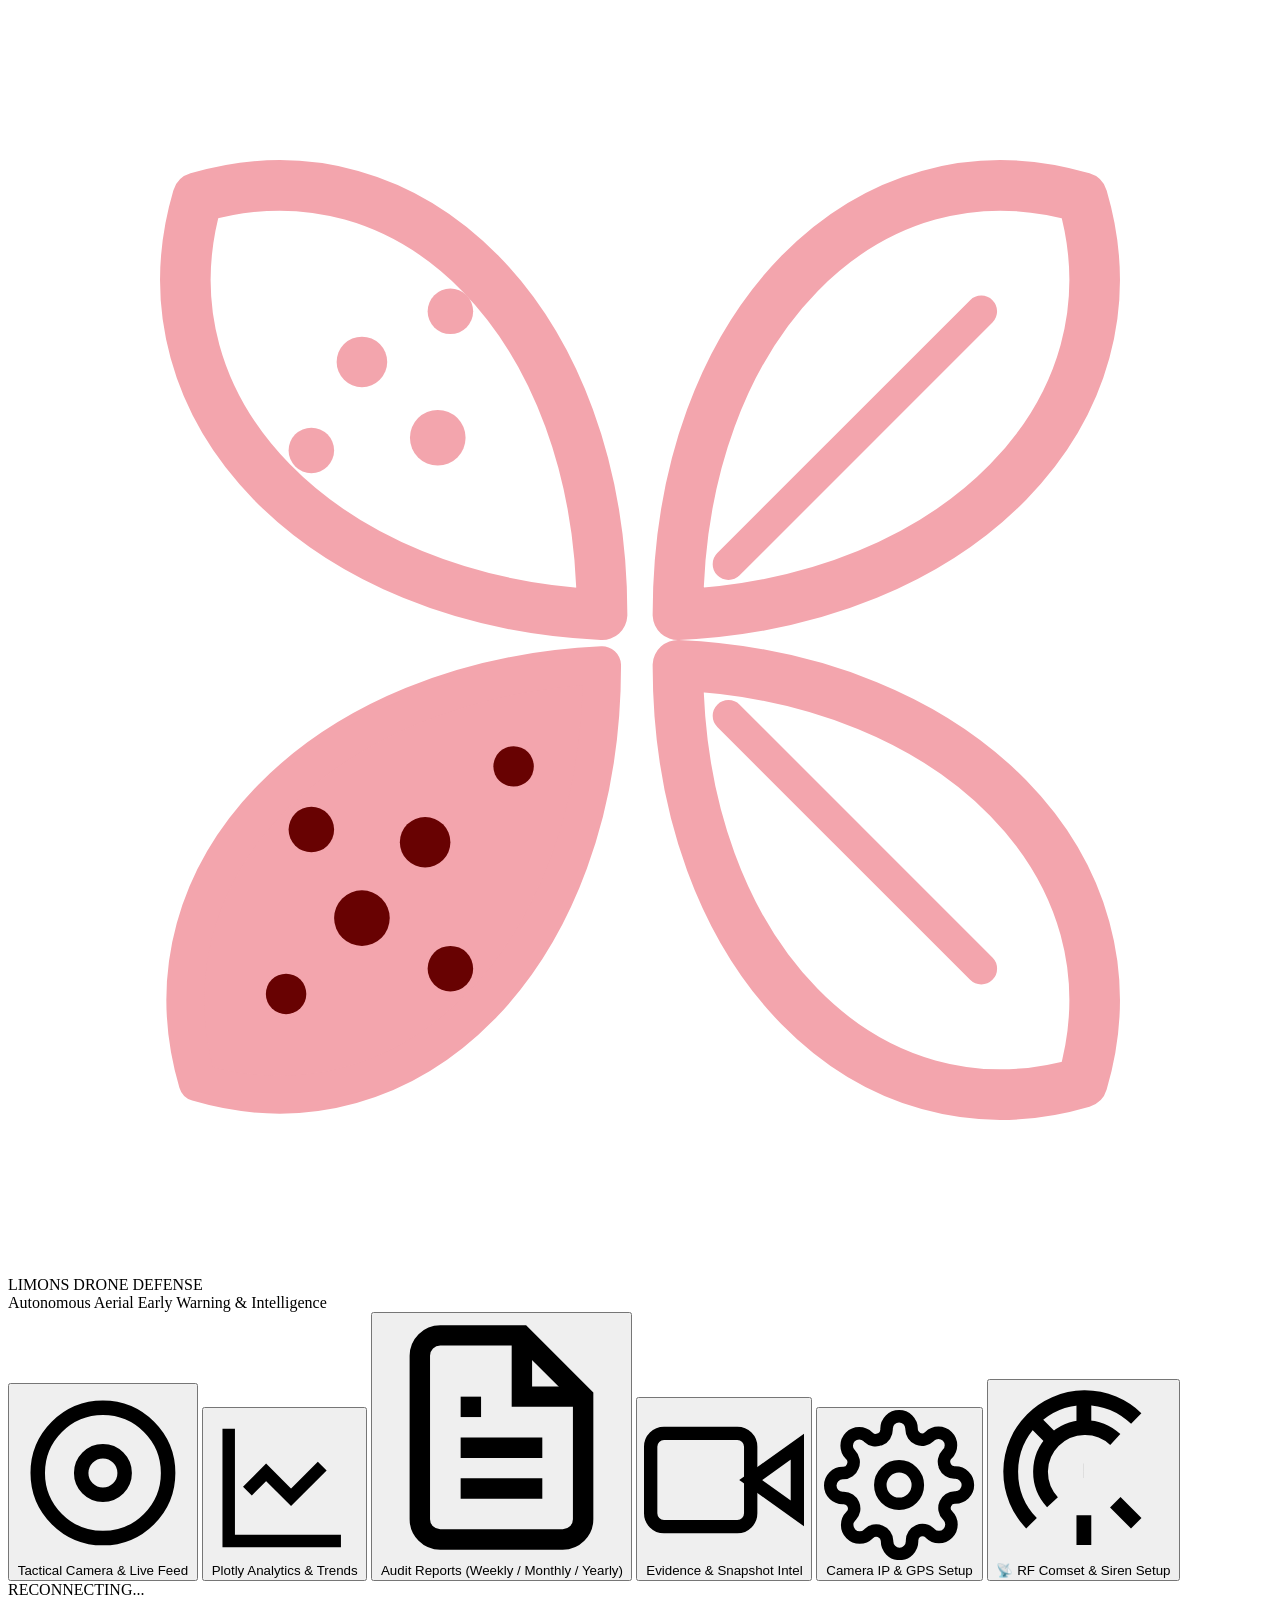
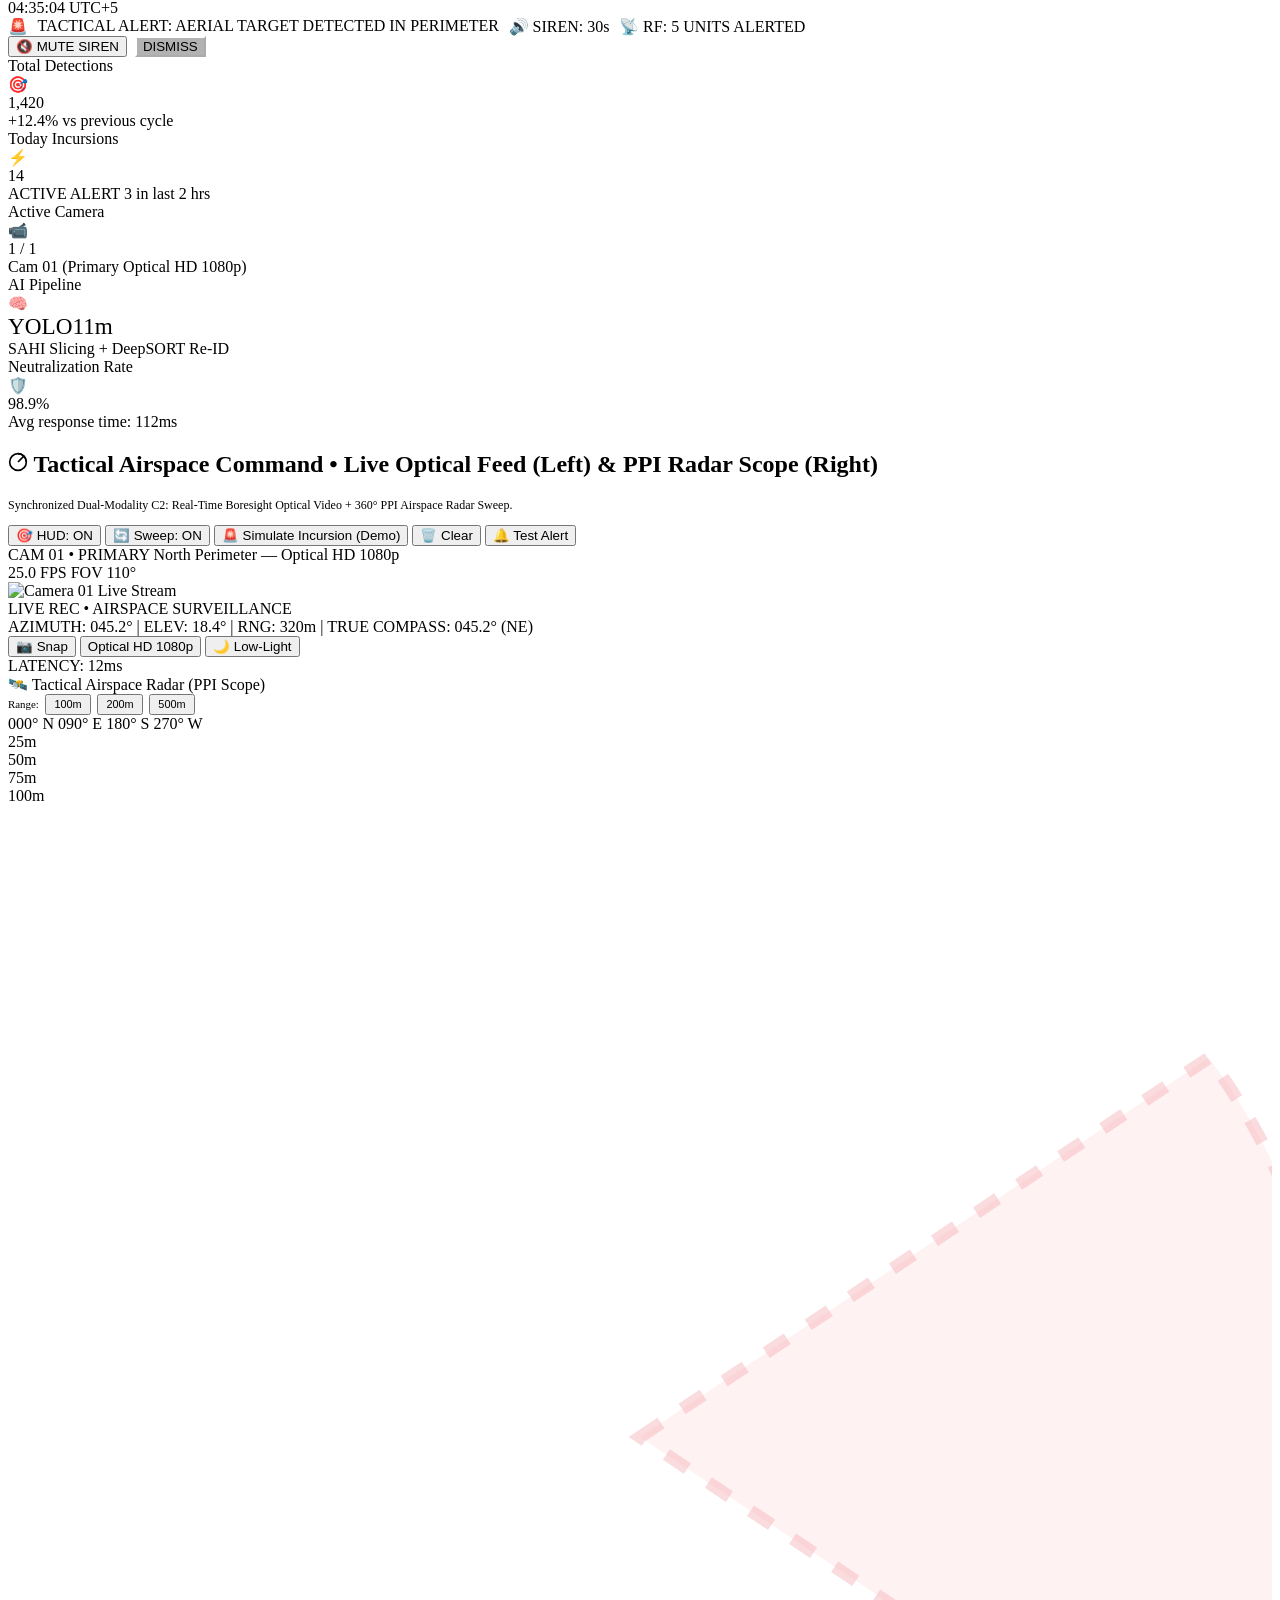
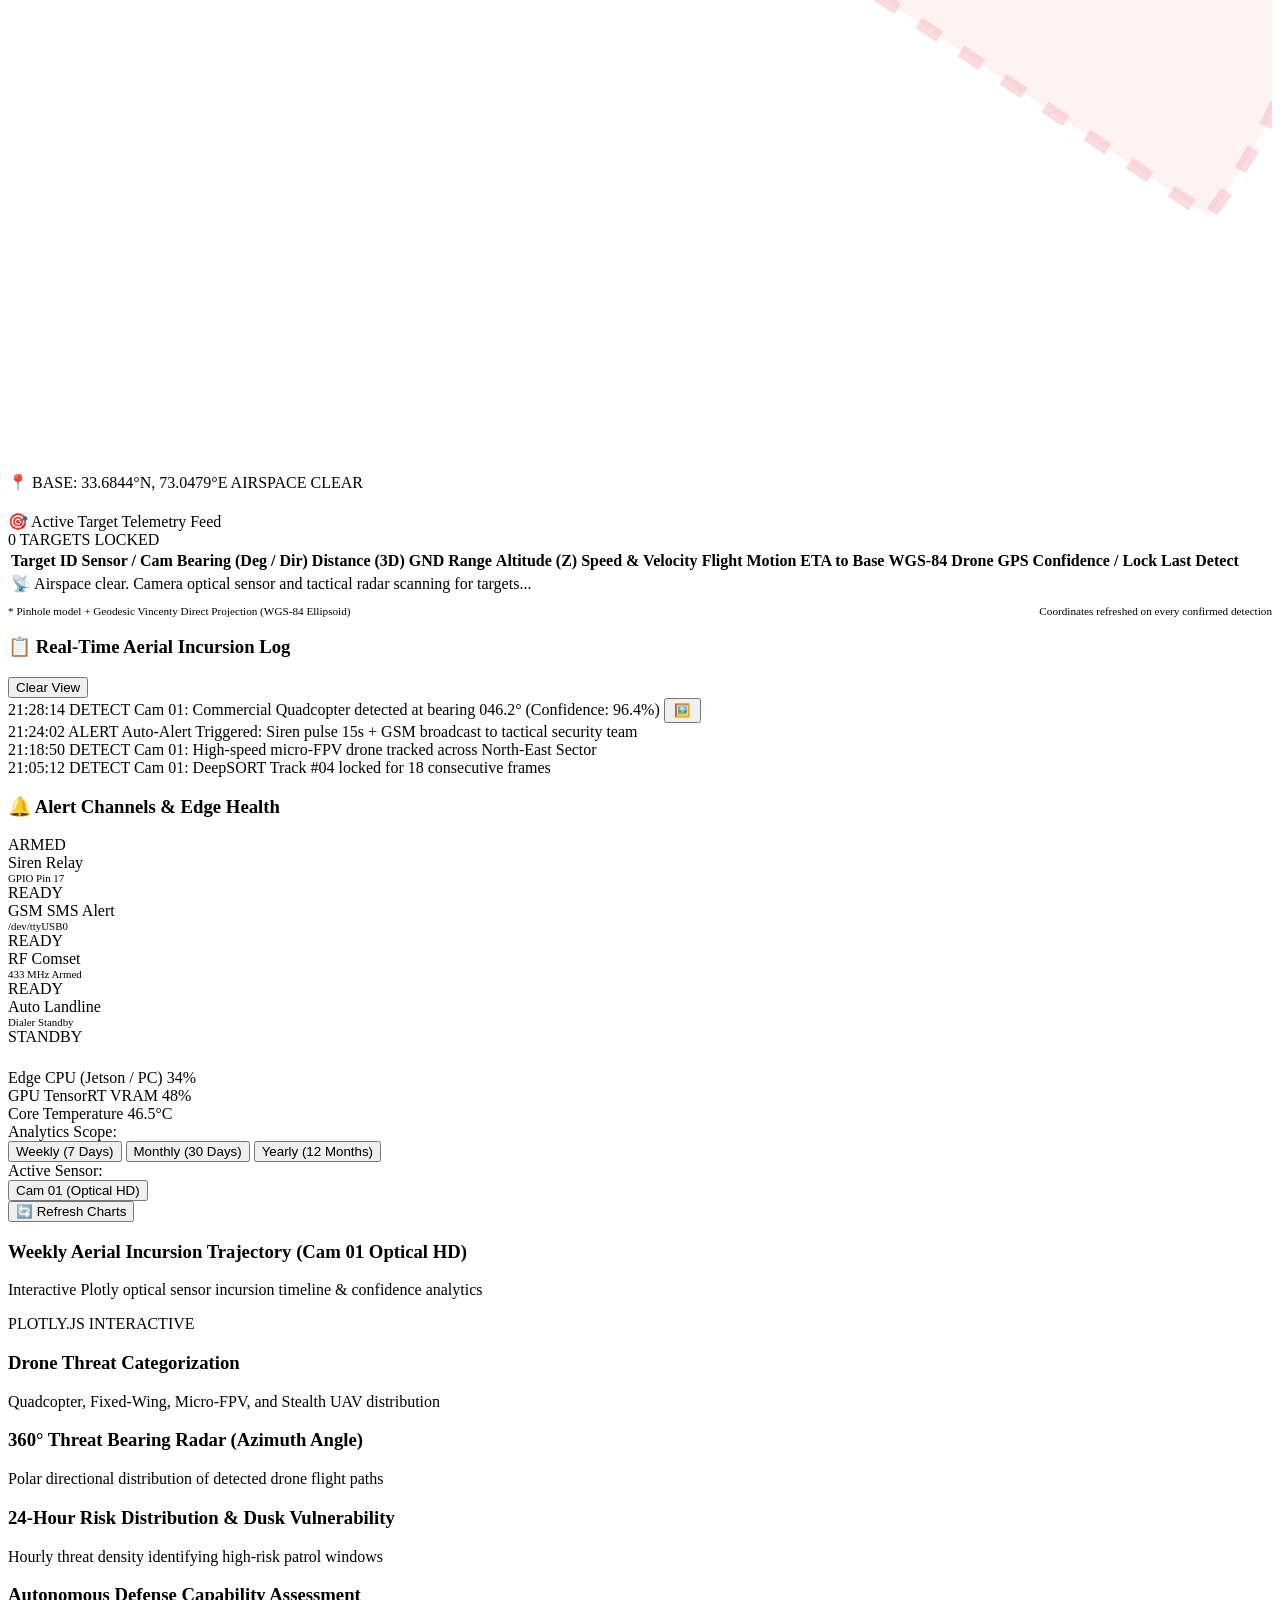
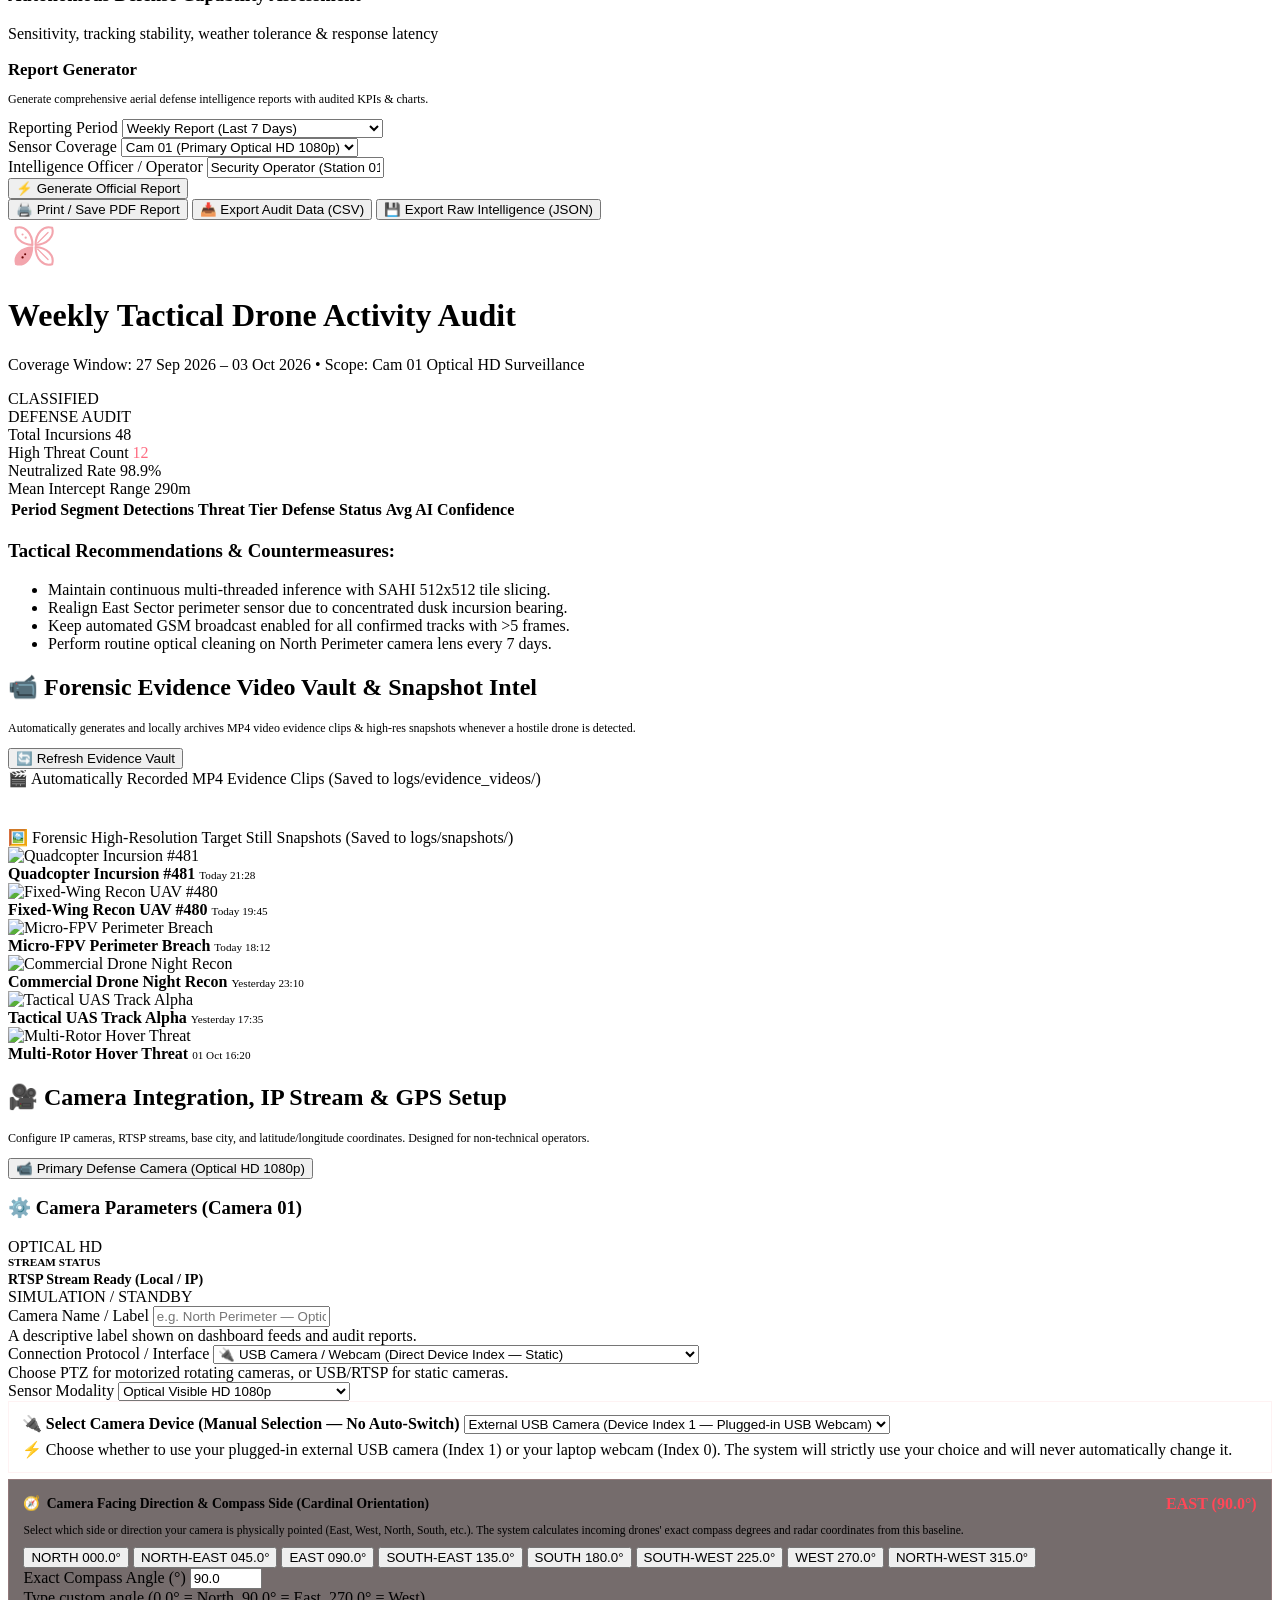
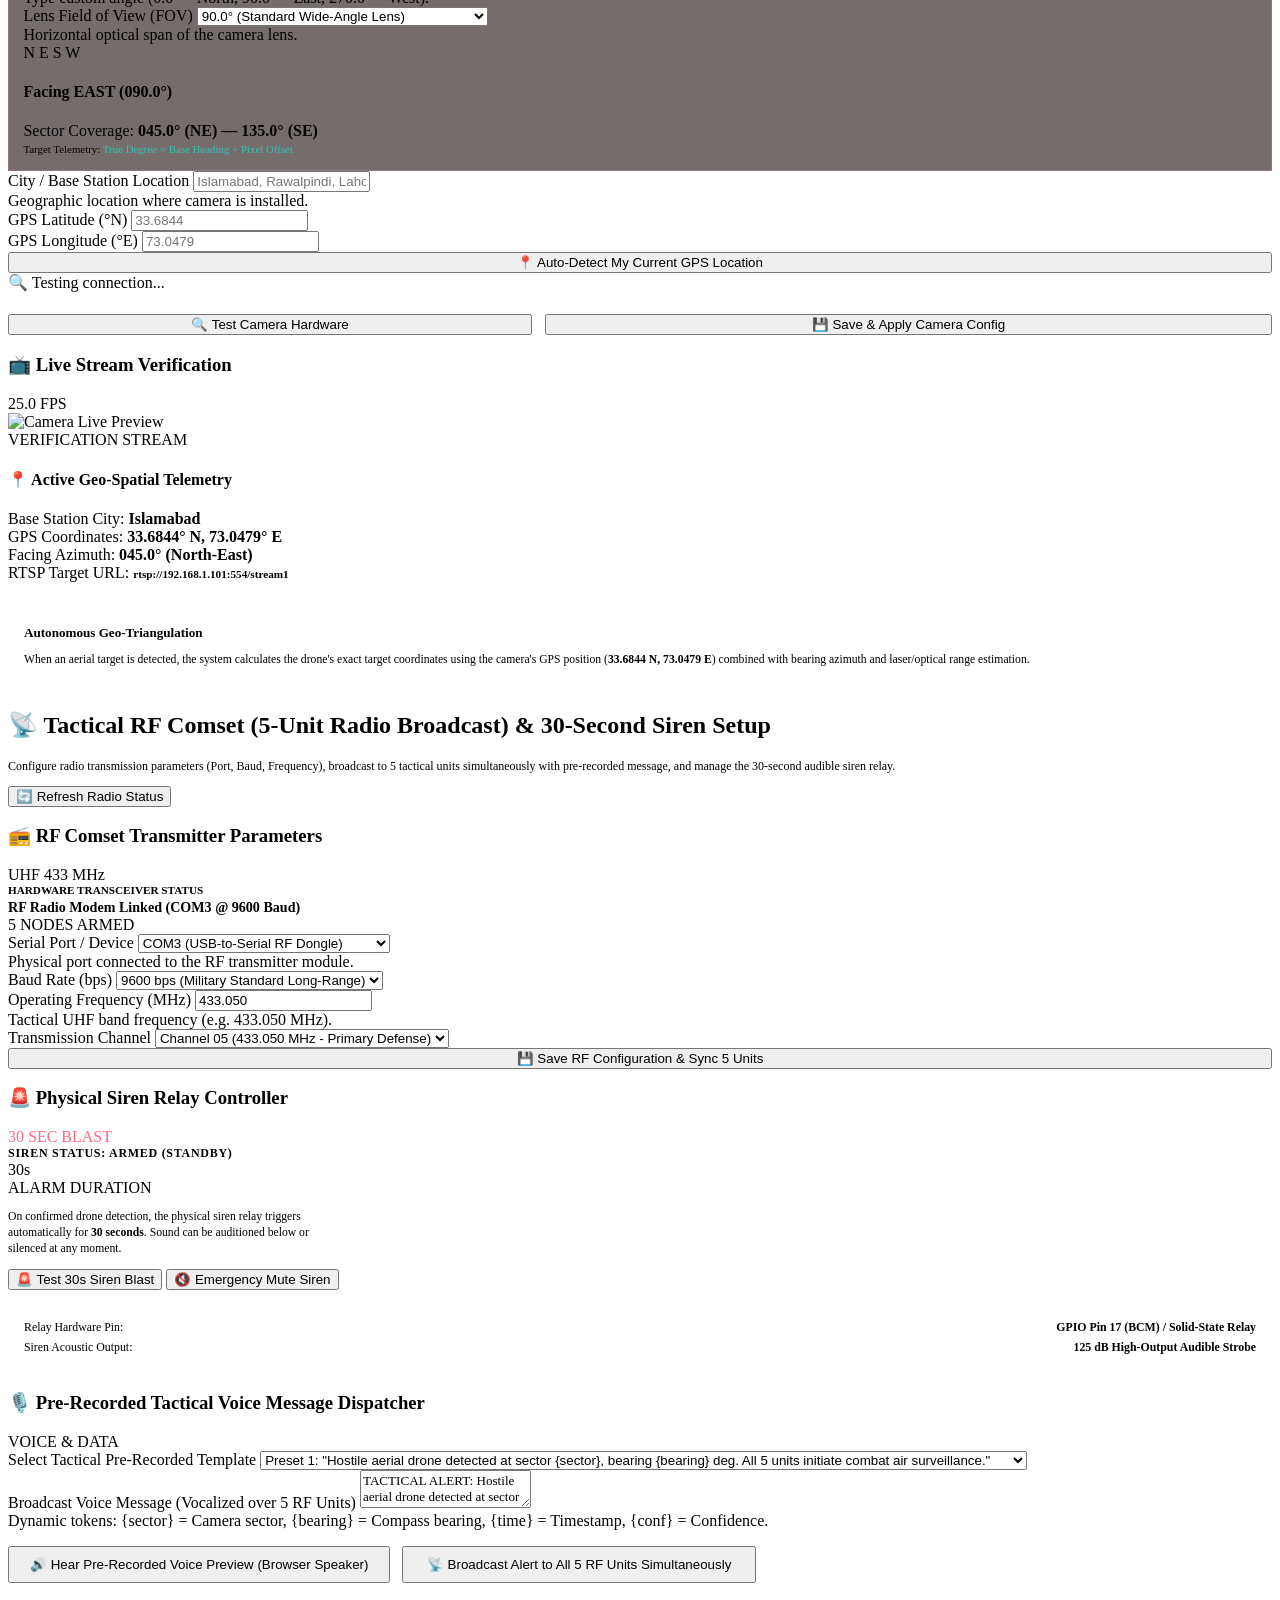
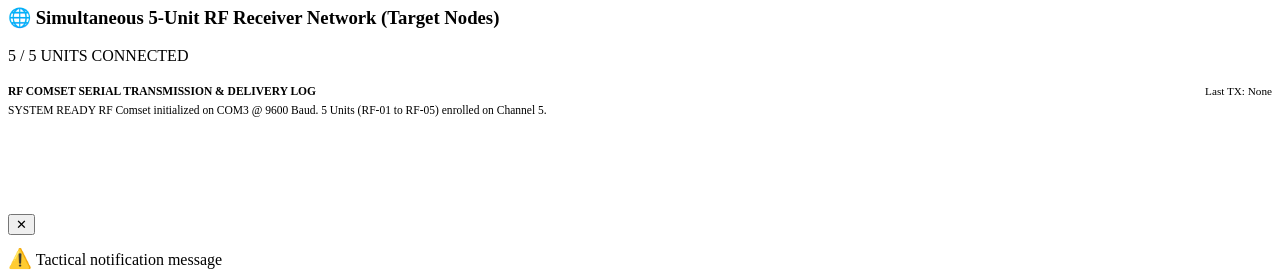
==== commit a02af510: "feat: Add PTZ motorized camera support with dynamic compass sync and dashboard controls" ====
--- a/dashboard/templates/index.html
+++ b/dashboard/templates/index.html
@@ -775,12 +775,13 @@
             <div class="control-field">
               <label for="cam-mode">Connection Protocol / Interface</label>
               <select class="control-select" id="cam-mode" onchange="onCameraModeChanged()">
-                <option value="usb" selected>🔌 USB Camera / Webcam (Direct Device Index)</option>
-                <option value="ip_rtsp">🌐 RTSP Stream (Standard CCTV / IP Security Camera)</option>
+                <option value="usb" selected>🔌 USB Camera / Webcam (Direct Device Index — Static)</option>
+                <option value="ptz_onvif">🔄 PTZ Motorized Camera (360° Pan-Tilt-Zoom with Dynamic Compass Sync)</option>
+                <option value="ip_rtsp">🌐 RTSP Stream (Standard Fixed CCTV / IP Security Camera)</option>
                 <option value="ip_http">📱 HTTP Stream (IP Webcam / Mobile App Stream)</option>
                 <option value="custom">📁 Custom Direct Stream URL or Video File</option>
               </select>
-              <div class="form-hint">Select USB for cameras plugged into computer ports.</div>
+              <div class="form-hint">Choose PTZ for motorized rotating cameras, or USB/RTSP for static cameras.</div>
             </div>
 
             <div class="control-field">
@@ -802,6 +803,119 @@
               </select>
               <div class="form-hint" style="margin-top:0.35rem; color:var(--color-muted);">
                 ⚡ Choose whether to use your plugged-in external USB camera (Index 1) or your laptop webcam (Index 0). The system will strictly use your choice and will never automatically change it.
+              </div>
+            </div>
+
+            <!-- PTZ Motorized Camera & Dynamic Heading Telemetry Group (Shown when PTZ is selected) -->
+            <div id="ptz-fields-group" class="form-group-full" style="display:none; width:100%; background:rgba(26,10,24,0.7); border:1px solid rgba(255,107,129,0.3); border-radius:var(--radius-sm); padding:1rem; margin-top:0.3rem;">
+              <div style="display:flex; justify-content:space-between; align-items:center; margin-bottom:0.7rem;">
+                <label style="color:var(--color-accent); font-weight:700; font-size:0.9rem; display:flex; align-items:center; gap:0.4rem;">
+                  <span>🔄</span> PTZ Motorized Controls &amp; Dynamic Live Heading Tracking
+                </label>
+                <span class="meta-pill" style="color:#00f2fe; background:rgba(0,242,254,0.12); border:1px solid rgba(0,242,254,0.3); font-size:0.7rem;">
+                  DYNAMIC COMPASS SYNC ACTIVE
+                </span>
+              </div>
+              <p style="font-size:0.74rem; color:var(--color-muted); margin-bottom:0.85rem;">
+                When the PTZ camera rotates or zooms, the system calculates drone positions from:
+                <strong style="color:var(--color-light);">Live Heading = (Mount Base Heading + Pan Motor Angle) mod 360</strong>.
+                Drone compass bearings and radar sweep needles adjust dynamically in real time.
+              </p>
+
+              <!-- PTZ Network Parameters -->
+              <div class="form-grid-2col" style="margin-bottom:0.8rem;">
+                <div class="control-field">
+                  <label for="ptz-ip">PTZ Camera IP Address</label>
+                  <input class="control-input" type="text" id="ptz-ip" placeholder="192.168.1.101" />
+                </div>
+                <div class="control-field">
+                  <label for="ptz-protocol">Control Protocol</label>
+                  <select class="control-select" id="ptz-protocol">
+                    <option value="onvif" selected>ONVIF Profile S/T (Standard IP PTZ)</option>
+                    <option value="hikvision_isapi">Hikvision ISAPI / Turbo HD PTZ</option>
+                    <option value="dahua_cgi">Dahua CGI / Smart PTZ</option>
+                    <option value="pelco_d">Pelco-D / Serial Protocol</option>
+                  </select>
+                </div>
+                <div class="control-field">
+                  <label for="ptz-port">PTZ Control Port</label>
+                  <input class="control-input" type="number" id="ptz-port" value="80" placeholder="80 or 8000" />
+                </div>
+                <div class="control-field">
+                  <label for="ptz-speed">Motor Rotation Speed</label>
+                  <select class="control-select" id="ptz-speed">
+                    <option value="0.5">0.5x — Smooth Precision Slew (2.5°/step)</option>
+                    <option value="1.0" selected>1.0x — Standard Surveillance Slew (5.0°/step)</option>
+                    <option value="1.5">1.5x — High-Speed Tactical Tracking (7.5°/step)</option>
+                    <option value="2.0">2.0x — Rapid Interceptor Sweep (10.0°/step)</option>
+                  </select>
+                </div>
+              </div>
+
+              <!-- Tactical PTZ Joystick / Directional Nudge Pad -->
+              <div class="ptz-controller-pad-box">
+                <div class="ptz-pad-title">
+                  <span>🎮</span> Manual PTZ Directional Aim &amp; Focal Zoom Pad
+                </div>
+                
+                <div class="ptz-controls-layout">
+                  <!-- D-Pad Directional Arrows -->
+                  <div class="ptz-dpad-grid">
+                    <div></div>
+                    <button type="button" class="btn-ptz-dir" onclick="ptzMove('up')" title="Tilt Up">
+                      <span>▲</span> TILT UP
+                    </button>
+                    <div></div>
+
+                    <button type="button" class="btn-ptz-dir" onclick="ptzMove('left')" title="Pan Left">
+                      <span>◀</span> PAN LEFT
+                    </button>
+                    <button type="button" class="btn-ptz-dir btn-ptz-home" onclick="ptzMove('home')" title="Home / Reset to Stand Reference">
+                      <span>⌂</span> HOME
+                    </button>
+                    <button type="button" class="btn-ptz-dir" onclick="ptzMove('right')" title="Pan Right">
+                      PAN RIGHT <span>▶</span>
+                    </button>
+
+                    <div></div>
+                    <button type="button" class="btn-ptz-dir" onclick="ptzMove('down')" title="Tilt Down">
+                      <span>▼</span> TILT DOWN
+                    </button>
+                    <div></div>
+                  </div>
+
+                  <!-- Zoom Buttons & Telemetry Readout -->
+                  <div class="ptz-telemetry-side">
+                    <div class="ptz-zoom-btn-row">
+                      <button type="button" class="btn-ptz-zoom" onclick="ptzMove('in')" title="Optical Zoom In">
+                        <span>🔍+</span> ZOOM IN
+                      </button>
+                      <button type="button" class="btn-ptz-zoom" onclick="ptzMove('out')" title="Optical Zoom Out">
+                        <span>🔍−</span> ZOOM OUT
+                      </button>
+                    </div>
+
+                    <!-- Live Motor Angles Readout -->
+                    <div class="ptz-telemetry-readout">
+                      <div class="ptz-readout-item">
+                        <span class="ptz-lbl">Motor Pan:</span>
+                        <strong class="ptz-val" id="ptz-pan-readout">0.0° (Center)</strong>
+                      </div>
+                      <div class="ptz-readout-item">
+                        <span class="ptz-lbl">Motor Tilt:</span>
+                        <strong class="ptz-val" id="ptz-tilt-readout">0.0°</strong>
+                      </div>
+                      <div class="ptz-readout-item">
+                        <span class="ptz-lbl">Optical Zoom:</span>
+                        <strong class="ptz-val" id="ptz-zoom-readout">1.0x (Wide)</strong>
+                      </div>
+                      <div class="ptz-readout-item ptz-readout-item--highlight">
+                        <span class="ptz-lbl">Live True Heading:</span>
+                        <strong class="ptz-val" id="ptz-heading-readout" style="color:#ff4757;">090.0° (East)</strong>
+                      </div>
+                    </div>
+                  </div>
+                </div>
               </div>
             </div>
 
@@ -2863,18 +2977,71 @@
     function onCameraModeChanged() {
       const mode = document.getElementById('cam-mode').value;
       const usbGroup = document.getElementById('usb-fields-group');
+      const ptzGroup = document.getElementById('ptz-fields-group');
       const ipGroup = document.getElementById('ip-fields-group');
       const testBtn = document.getElementById('btn-test-camera');
 
       if (mode === 'usb') {
         if (usbGroup) usbGroup.style.display = 'block';
+        if (ptzGroup) ptzGroup.style.display = 'none';
         if (ipGroup) ipGroup.style.display = 'none';
         if (testBtn) testBtn.innerHTML = '<span>🔌</span> Test USB Camera Hardware';
+      } else if (mode === 'ptz_onvif') {
+        if (usbGroup) usbGroup.style.display = 'none';
+        if (ptzGroup) ptzGroup.style.display = 'block';
+        if (ipGroup) ipGroup.style.display = 'block';
+        if (testBtn) testBtn.innerHTML = '<span>🔄</span> Test PTZ &amp; Motor Link';
       } else {
         if (usbGroup) usbGroup.style.display = 'none';
+        if (ptzGroup) ptzGroup.style.display = 'none';
         if (ipGroup) ipGroup.style.display = 'block';
         if (testBtn) testBtn.innerHTML = '<span>🔍</span> Test IP Connection';
       }
+    }
+
+    async function ptzMove(direction) {
+      const speedVal = parseFloat(document.getElementById('ptz-speed')?.value || '1.0');
+
+      try {
+        const res = await fetch('/api/camera/ptz/move', {
+          method: 'POST',
+          headers: { 'Content-Type': 'application/json' },
+          body: JSON.stringify({
+            camera_id: activeCameraId,
+            direction: direction,
+            speed: speedVal
+          })
+        });
+        const data = await res.json();
+        if (data.success && data.ptz) {
+          const p = data.ptz;
+          updatePTZUI(p);
+
+          // Dynamically synchronize live heading into compass visual and telemetry
+          updateCompassVisual(p.live_heading_deg, p.live_cardinal);
+          updateTelemetryDisplay({ azimuth_deg: p.live_heading_deg });
+
+          const actionLabel = direction.toUpperCase();
+          showToast(`🔄 PTZ ${actionLabel}: Pan ${p.pan_deg > 0 ? '+' : ''}${p.pan_deg}° | Live Heading: ${p.live_heading_deg}° (${p.live_cardinal})`);
+        } else {
+          showToast(`PTZ Error: ${data.error || 'Command failed'}`);
+        }
+      } catch (err) {
+        showToast(`PTZ Move failed: ${err.message}`);
+      }
+    }
+
+    function updatePTZUI(p) {
+      if (!p) return;
+      const panEl = document.getElementById('ptz-pan-readout');
+      const tiltEl = document.getElementById('ptz-tilt-readout');
+      const zoomEl = document.getElementById('ptz-zoom-readout');
+      const headingEl = document.getElementById('ptz-heading-readout');
+
+      if (panEl) panEl.textContent = `${p.pan_deg > 0 ? '+' : ''}${p.pan_deg.toFixed(1)}° (${p.pan_deg === 0 ? 'Center' : (p.pan_deg > 0 ? 'Right' : 'Left')})`;
+      if (tiltEl) tiltEl.textContent = `${p.tilt_deg > 0 ? '+' : ''}${p.tilt_deg.toFixed(1)}°`;
+      if (zoomEl) zoomEl.textContent = `${p.zoom_level.toFixed(1)}x (FOV: ${p.current_fov_deg || 65}°)`;
+      if (headingEl) headingEl.textContent = `${p.live_heading_deg.toFixed(1)}° (${p.live_cardinal || 'N'})`;
     }
 
     function onUsbIndexChanged(val) {
@@ -3004,6 +3171,19 @@
       const fovSelect = document.getElementById('cam-fov');
       if (fovSelect) fovSelect.value = String(Math.round(fov));
 
+      // PTZ parameter population
+      const ptzIpEl = document.getElementById('ptz-ip');
+      if (ptzIpEl) ptzIpEl.value = cam.ptz_ip || (cam.ip !== undefined ? cam.ip : '192.168.1.101');
+      const ptzProtoEl = document.getElementById('ptz-protocol');
+      if (ptzProtoEl) ptzProtoEl.value = cam.ptz_protocol || 'onvif';
+      const ptzPortEl = document.getElementById('ptz-port');
+      if (ptzPortEl) ptzPortEl.value = cam.ptz_port || 80;
+      const ptzSpeedEl = document.getElementById('ptz-speed');
+      if (ptzSpeedEl) ptzSpeedEl.value = String(cam.ptz_speed || '1.0');
+      if (cam.ptz) {
+        updatePTZUI(cam.ptz);
+      }
+
       onCameraModeChanged();
       setCardinalSide(az, getCardinalDirection(az));
 
@@ -3016,7 +3196,7 @@
         statusText.textContent = `Live Camera Stream Active (${cam.current_fps || 25} FPS)`;
       } else {
         statusBadge.innerHTML = `<span class="status-indicator-tag status-indicator-tag--sim"><span class="status-dot status-dot--warn"></span> STANDBY / READY</span>`;
-        statusText.textContent = mode === 'usb' ? `USB Device Ready &bull; Tactical Monitor Active` : `Awaiting IP Stream &bull; Tactical Monitor Active`;
+        statusText.textContent = mode === 'usb' ? `USB Device Ready &bull; Tactical Monitor Active` : (mode === 'ptz_onvif' ? `PTZ Device Ready &bull; Dynamic Compass Sync Active` : `Awaiting IP Stream &bull; Tactical Monitor Active`);
       }
 
       updateTelemetryDisplay(cam);
@@ -3043,7 +3223,7 @@
 
       const rtspEl = document.getElementById('geo-rtsp-val');
       if (rtspEl) {
-        rtspEl.textContent = mode === 'usb' ? `USB Device (Index ${ip || 0})` : `rtsp://${ip}:${port}${path}`;
+        rtspEl.textContent = mode === 'usb' ? `USB Device (Index ${ip || 0})` : (mode === 'ptz_onvif' ? `PTZ Motorized: ${ip}:${port}` : `rtsp://${ip}:${port}${path}`);
       }
 
       const sampleEl = document.getElementById('geo-calc-sample');
@@ -3052,8 +3232,9 @@
 
     async function testCameraProbe() {
       const mode = document.getElementById('cam-mode').value;
-      const ip = mode === 'usb' ? (document.getElementById('cam-usb-index').value || '0') : document.getElementById('cam-ip').value.trim();
-      const port = parseInt(document.getElementById('cam-port').value) || 554;
+      const ptzIp = document.getElementById('ptz-ip') ? document.getElementById('ptz-ip').value.trim() : '192.168.1.101';
+      const ip = mode === 'usb' ? (document.getElementById('cam-usb-index').value || '0') : (mode === 'ptz_onvif' ? ptzIp : document.getElementById('cam-ip').value.trim());
+      const port = mode === 'ptz_onvif' ? (parseInt(document.getElementById('ptz-port')?.value) || 80) : (parseInt(document.getElementById('cam-port').value) || 554);
       const alertBox = document.getElementById('probe-alert');
       const alertMsg = document.getElementById('probe-alert-msg');
       const alertIcon = document.getElementById('probe-alert-icon');
@@ -3063,7 +3244,9 @@
       alertBox.style.borderColor = '#ff9f1c';
       alertBox.style.color = '#ffd166';
       alertIcon.textContent = '⏳';
-      alertMsg.textContent = mode === 'usb' ? `Verifying USB Camera device at Index ${ip}...` : `Probing ${ip}:${port} on local network...`;
+      alertMsg.textContent = mode === 'usb' 
+        ? `Verifying USB Camera device at Index ${ip}...` 
+        : (mode === 'ptz_onvif' ? `Pinging PTZ ONVIF motor & video stream at ${ip}:${port}...` : `Probing ${ip}:${port} on local network...`);
 
       try {
         const res = await fetch('/api/camera/test', {
@@ -3095,8 +3278,9 @@
     async function saveCameraConfiguration() {
       const mode = document.getElementById('cam-mode').value;
       const usbIdx = document.getElementById('cam-usb-index') ? document.getElementById('cam-usb-index').value : '0';
-      const ipVal = mode === 'usb' ? usbIdx : (document.getElementById('cam-ip').value.trim() || '192.168.1.101');
-      const portVal = mode === 'usb' ? 554 : (parseInt(document.getElementById('cam-port').value) || 554);
+      const ptzIp = document.getElementById('ptz-ip') ? document.getElementById('ptz-ip').value.trim() : '192.168.1.101';
+      const ipVal = mode === 'usb' ? usbIdx : (mode === 'ptz_onvif' ? ptzIp : (document.getElementById('cam-ip').value.trim() || '192.168.1.101'));
+      const portVal = mode === 'usb' ? 554 : (mode === 'ptz_onvif' ? (parseInt(document.getElementById('ptz-port')?.value) || 80) : (parseInt(document.getElementById('cam-port').value) || 554));
       const pathVal = mode === 'usb' ? '' : document.getElementById('cam-path').value.trim();
 
       const azVal = ((parseFloat(document.getElementById('cam-azimuth').value) || 90.0) % 360 + 360) % 360;
@@ -3122,6 +3306,13 @@
         enabled: true
       };
 
+      if (mode === 'ptz_onvif') {
+        payload.ptz_ip = ptzIp;
+        payload.ptz_protocol = document.getElementById('ptz-protocol') ? document.getElementById('ptz-protocol').value : 'onvif';
+        payload.ptz_port = parseInt(document.getElementById('ptz-port')?.value) || 80;
+        payload.ptz_speed = parseFloat(document.getElementById('ptz-speed')?.value) || 1.0;
+      }
+
       try {
         const res = await fetch('/api/camera/update', {
           method: 'POST',
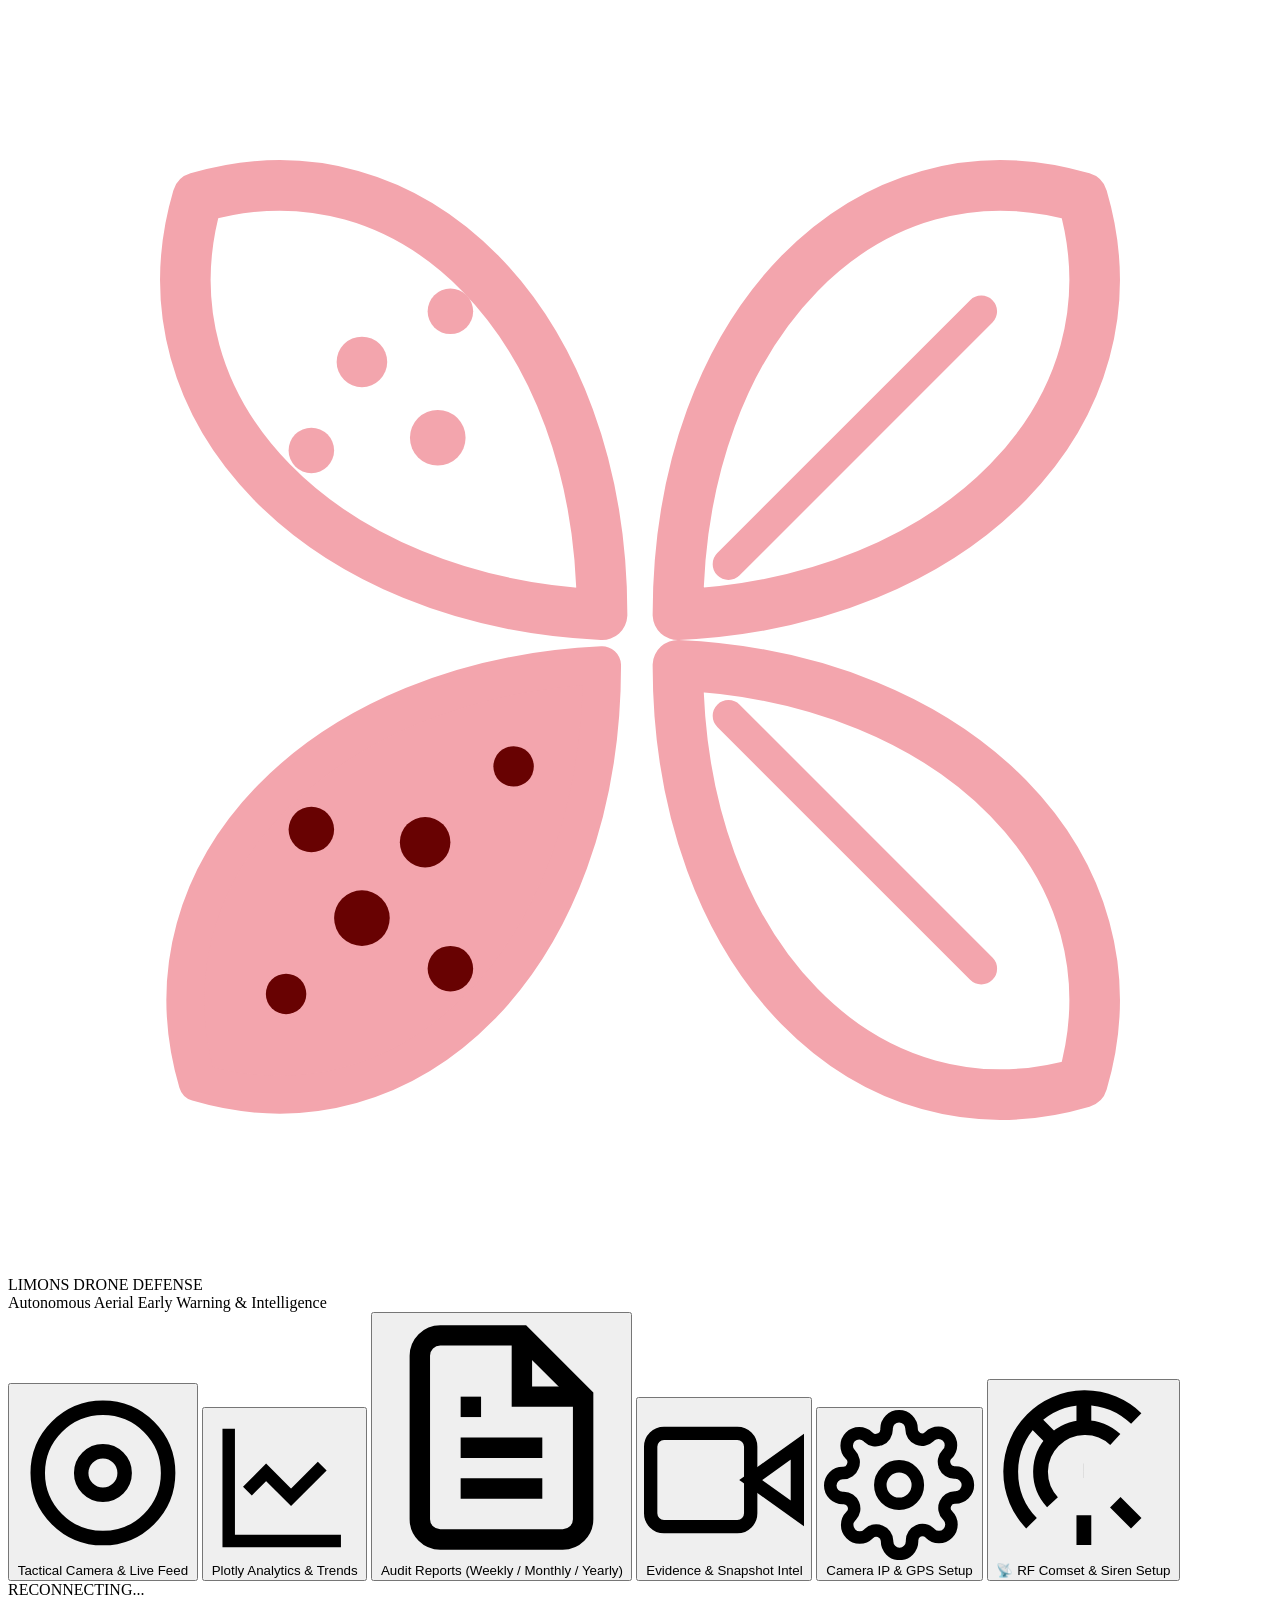
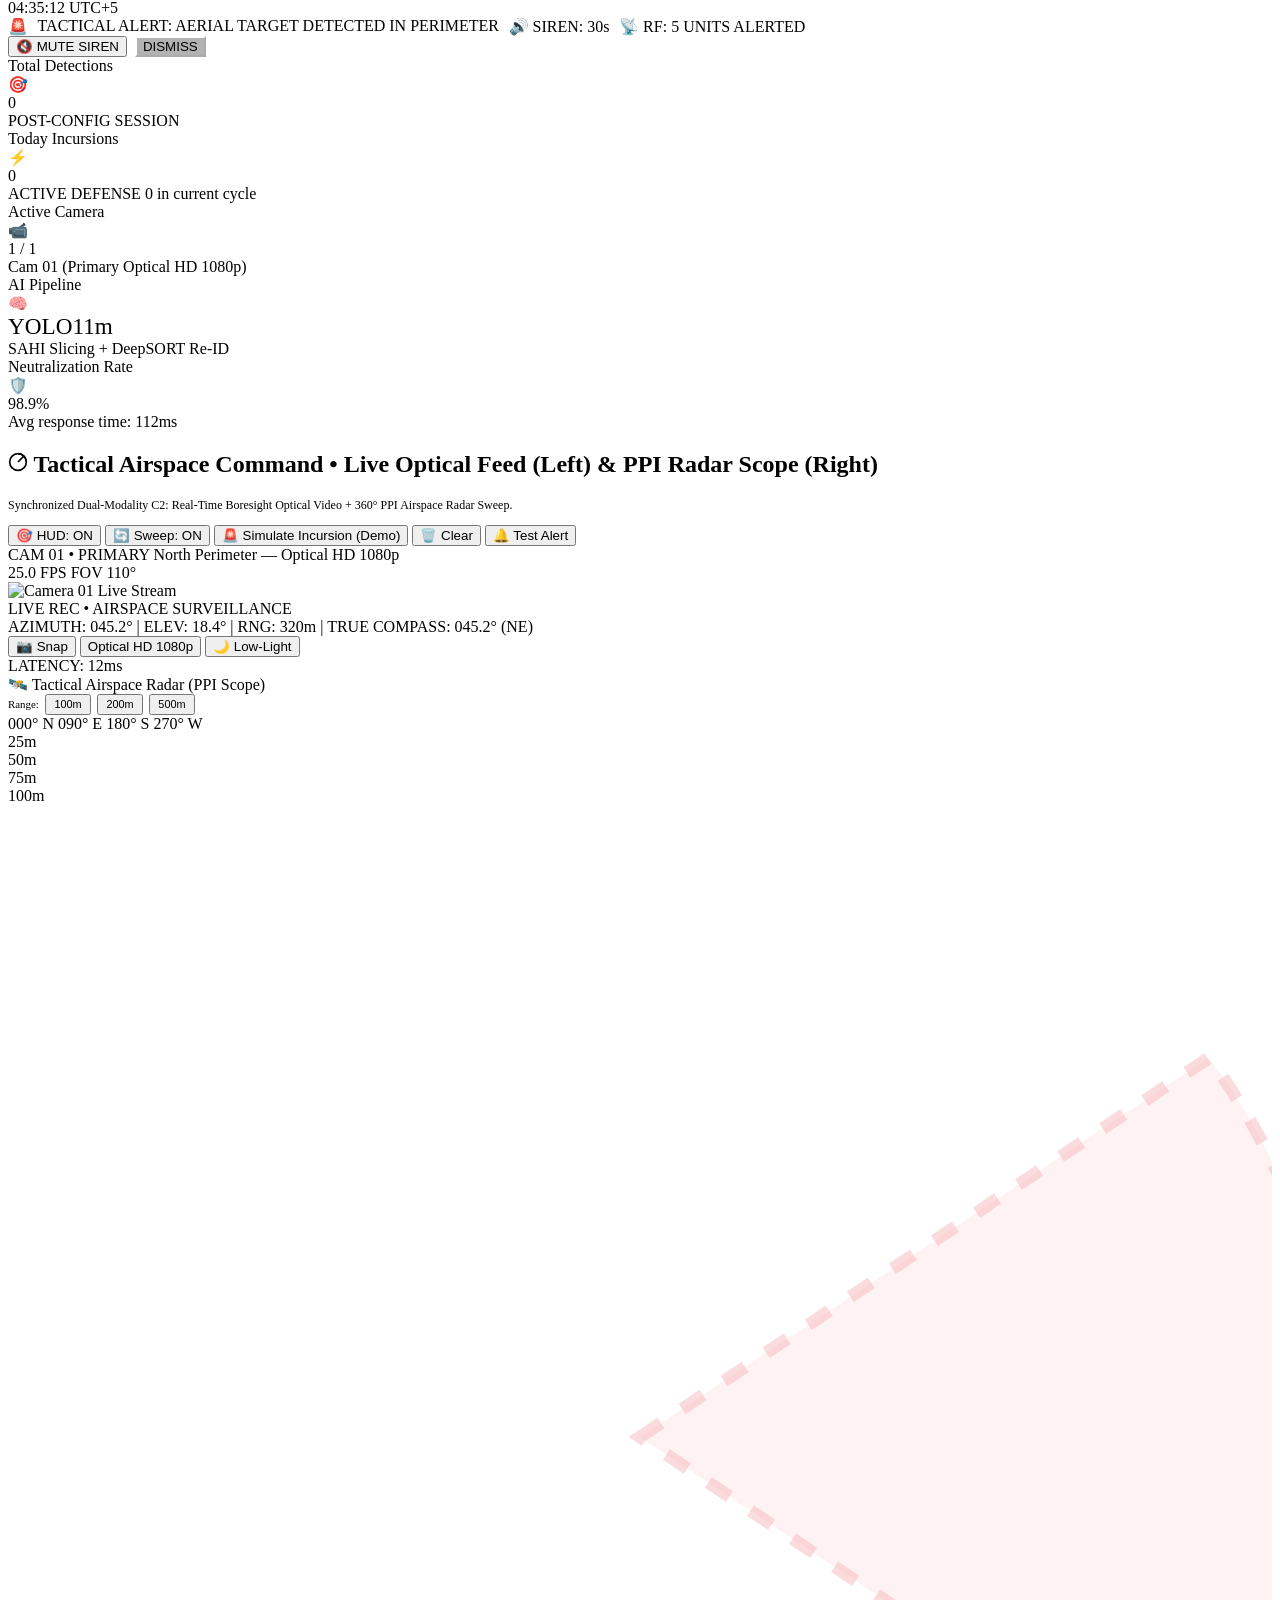
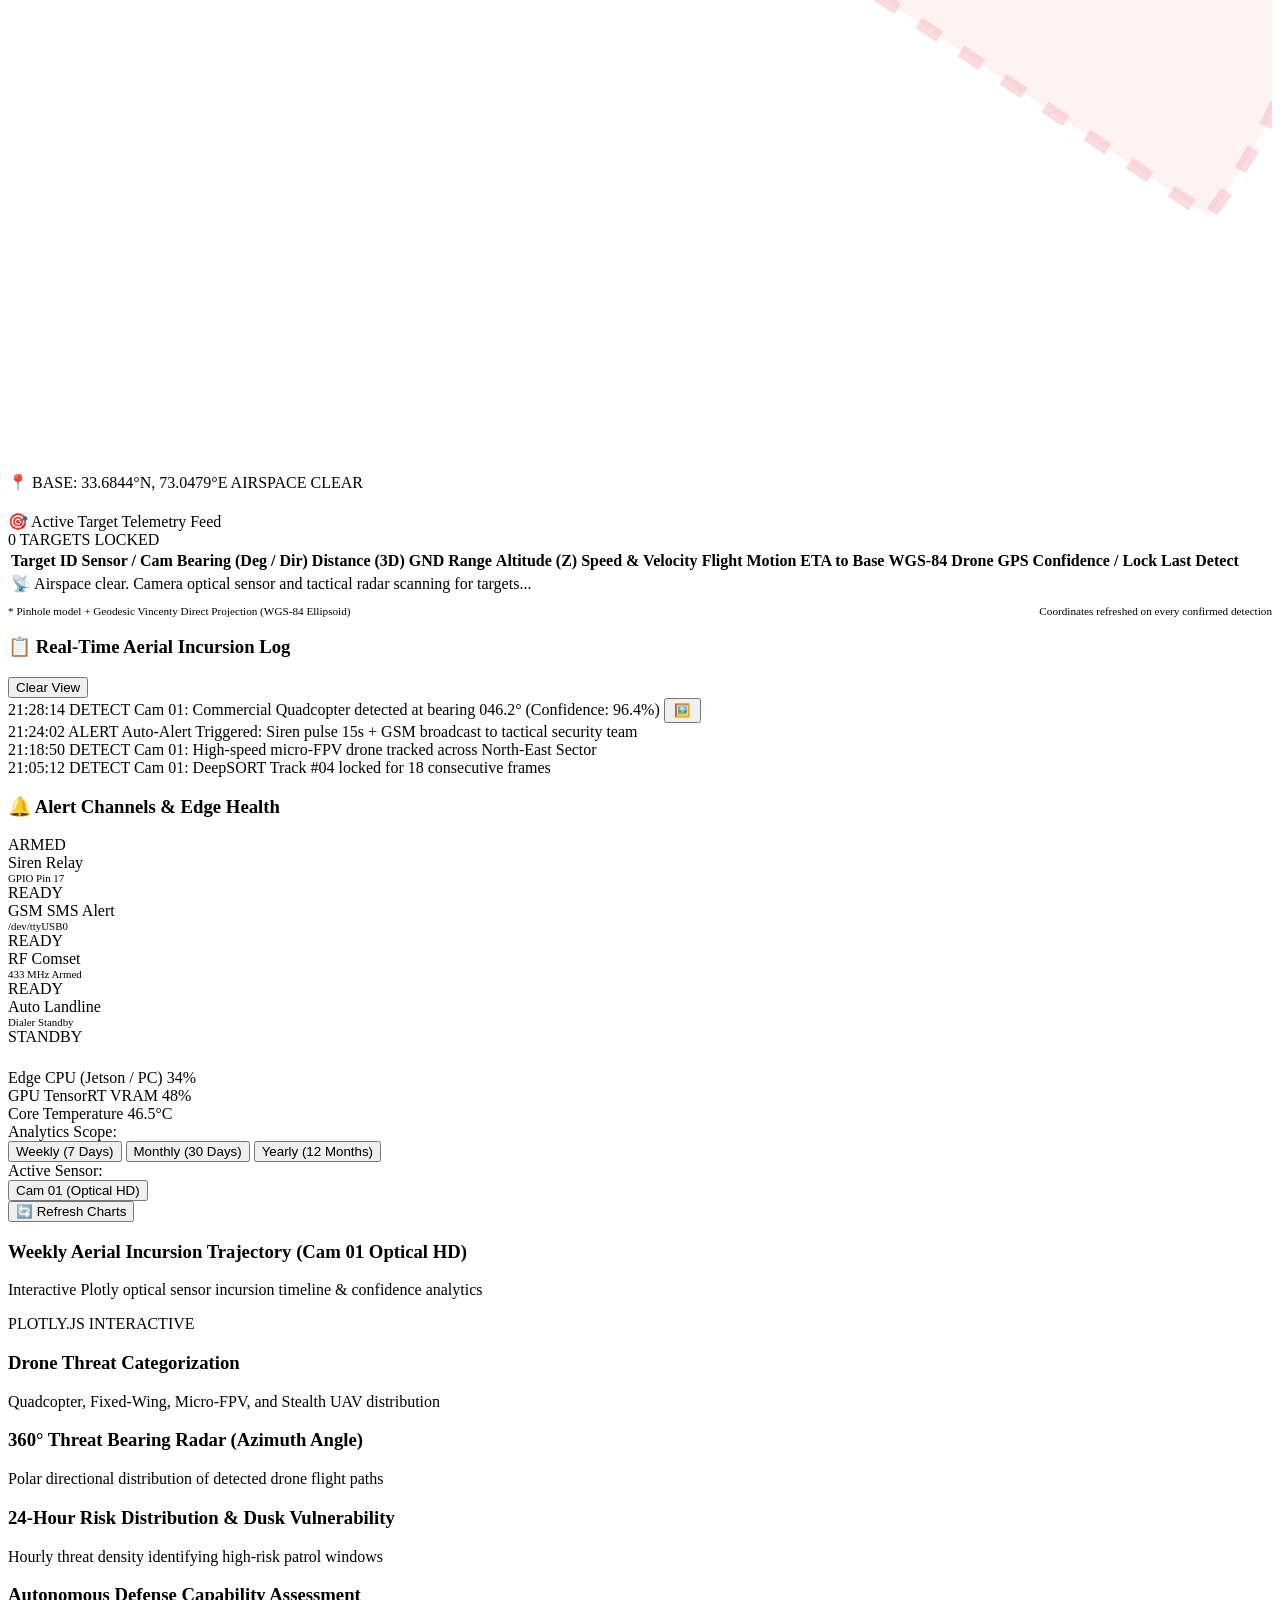
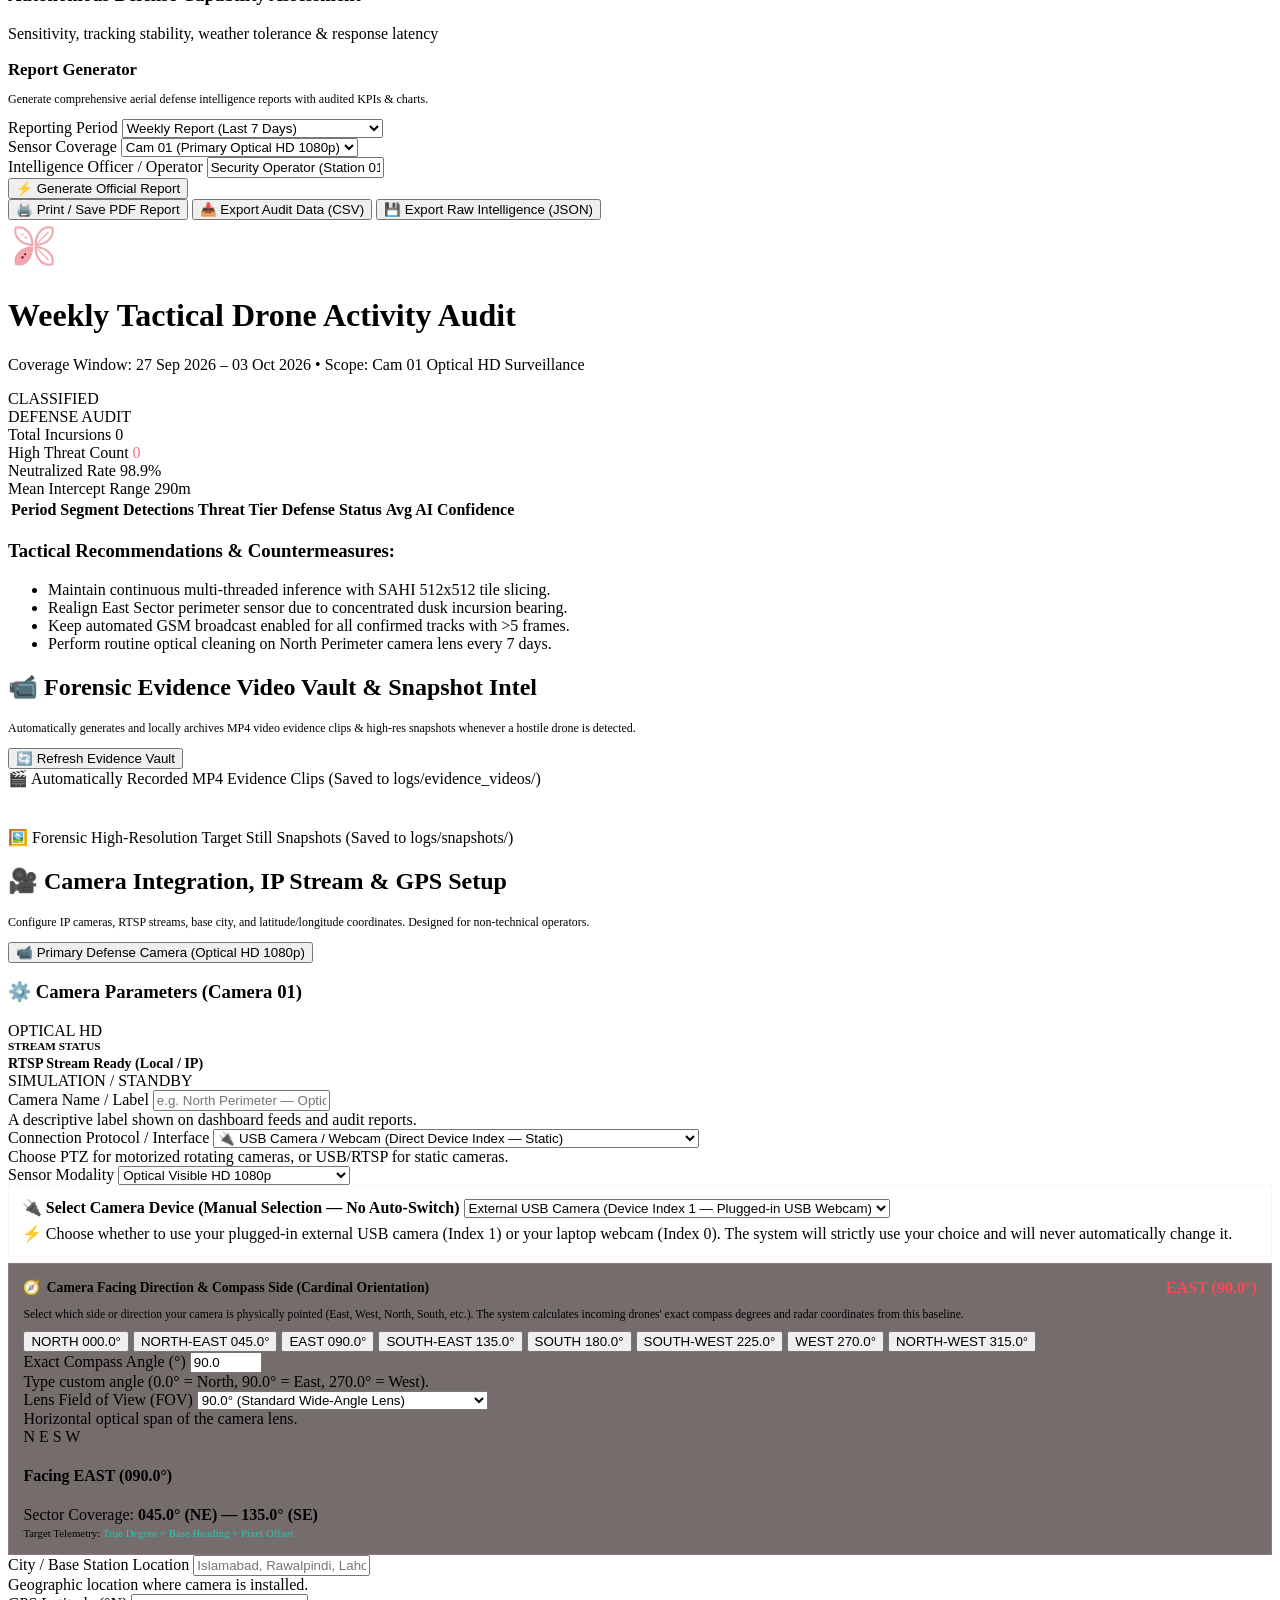
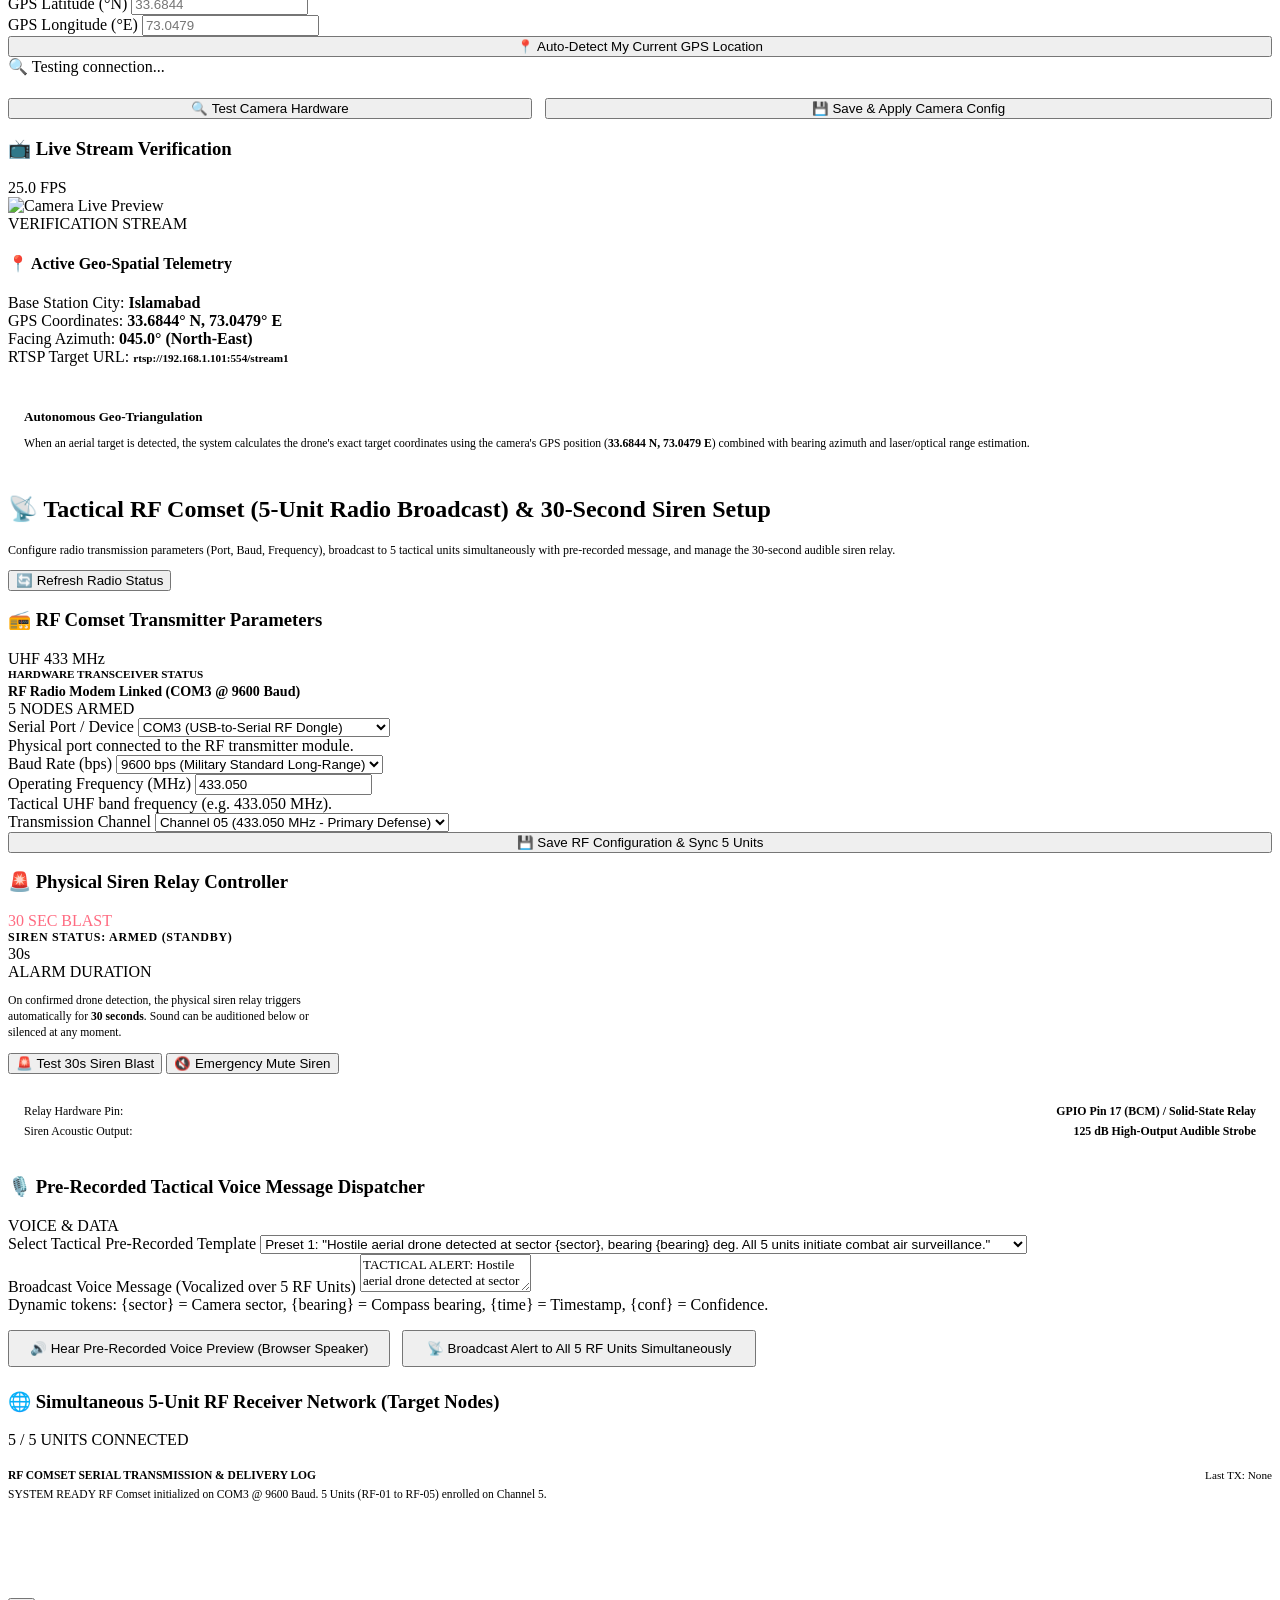
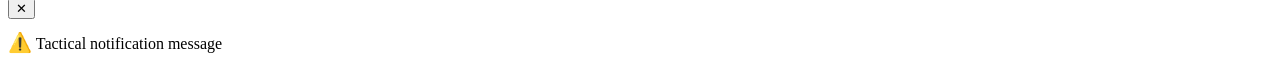
==== commit 46cc2be1: "Enforce single forensic evidence recording and dynamic zero-baseline session analytics on camera con" ====
--- a/dashboard/templates/index.html
+++ b/dashboard/templates/index.html
@@ -111,9 +111,9 @@
           <span class="kpi-card__title">Total Detections</span>
           <div class="kpi-card__icon">🎯</div>
         </div>
-        <div class="kpi-card__value" id="kpi-total">1,420</div>
+        <div class="kpi-card__value" id="kpi-total">0</div>
         <div class="kpi-card__sub">
-          <span class="kpi-card__trend">+12.4%</span> vs previous cycle
+          <span class="kpi-card__trend">POST-CONFIG SESSION</span>
         </div>
       </div>
 
@@ -122,9 +122,9 @@
           <span class="kpi-card__title">Today Incursions</span>
           <div class="kpi-card__icon">⚡</div>
         </div>
-        <div class="kpi-card__value" id="kpi-today">14</div>
+        <div class="kpi-card__value" id="kpi-today">0</div>
         <div class="kpi-card__sub">
-          <span class="kpi-card__trend kpi-card__trend--up">ACTIVE ALERT</span> 3 in last 2 hrs
+          <span class="kpi-card__trend kpi-card__trend--up">ACTIVE DEFENSE</span> 0 in current cycle
         </div>
       </div>
 
@@ -625,11 +625,11 @@
           <div class="report-kpi-grid">
             <div class="report-kpi-box">
               <label>Total Incursions</label>
-              <span id="rep-kpi-total">48</span>
+              <span id="rep-kpi-total">0</span>
             </div>
             <div class="report-kpi-box">
               <label>High Threat Count</label>
-              <span id="rep-kpi-high" style="color:#ff6b81;">12</span>
+              <span id="rep-kpi-high" style="color:#ff6b81;">0</span>
             </div>
             <div class="report-kpi-box">
               <label>Neutralized Rate</label>
@@ -1513,6 +1513,18 @@
         es.onmessage = (e) => {
           try {
             const data = JSON.parse(e.data);
+
+            if (data.total_detections !== undefined) {
+              const kpiTotal = document.getElementById('kpi-total');
+              if (kpiTotal) kpiTotal.textContent = Number(data.total_detections).toLocaleString();
+              const repTotal = document.getElementById('rep-kpi-total');
+              if (repTotal) repTotal.textContent = Number(data.total_detections).toLocaleString();
+            }
+            if (data.today_detections !== undefined) {
+              const kpiToday = document.getElementById('kpi-today');
+              if (kpiToday) kpiToday.textContent = Number(data.today_detections).toLocaleString();
+            }
+
             if (data.event === 'detection' || data.event === 'telemetry') {
               // Real-Time Telemetry Table & Tactical Radar Update
               updateTelemetryTable(data);
@@ -1558,11 +1570,29 @@
                   document.querySelectorAll('.rf-unit-card').forEach(c => c.classList.remove('active-alert'));
                 }, 4000);
 
-                // Prepend newly captured evidence video
-                setTimeout(loadEvidenceVideos, 1500);
+                // Prepend newly captured evidence video and refresh live charts/reports
+                setTimeout(() => {
+                  loadEvidenceVideos();
+                  loadSnapshotsGallery();
+                  initPlotlyCharts();
+                  generateReport();
+                }, 1500);
               }
             } else if (data.event === 'telemetry_clear') {
               clearLiveTelemetryAndRadar(true);
+              const kpiTotal = document.getElementById('kpi-total');
+              if (kpiTotal) kpiTotal.textContent = '0';
+              const kpiToday = document.getElementById('kpi-today');
+              if (kpiToday) kpiToday.textContent = '0';
+              const repTotal = document.getElementById('rep-kpi-total');
+              if (repTotal) repTotal.textContent = '0';
+              const repHigh = document.getElementById('rep-kpi-high');
+              if (repHigh) repHigh.textContent = '0';
+              const eventList = document.getElementById('event-logs-list');
+              if (eventList) eventList.innerHTML = '<div style="color:var(--text-muted);font-size:12px;text-align:center;padding:12px;">No detections recorded. System clear.</div>';
+              loadEvidenceVault();
+              initPlotlyCharts();
+              generateReport();
             }
           } catch (err) {
             console.error('SSE Message parsing error:', err);
@@ -2029,9 +2059,9 @@
 
     async function initPlotlyCharts() {
       await renderMainTimelineChart();
-      renderThreatCompositionChart();
-      renderBearingPolarChart();
-      renderHourlyHeatmapChart();
+      await renderThreatCompositionChart();
+      await renderBearingPolarChart();
+      await renderHourlyHeatmapChart();
       renderCapabilityRadarChart();
     }
 
@@ -2192,133 +2222,130 @@
     }
 
     // ── 2. Threat Composition Donut ─────────────────────────────
-    function renderThreatCompositionChart() {
+    async function renderThreatCompositionChart() {
       const container = document.getElementById('plotly-threat-composition');
       if (!container) return;
 
-      let values, labels, colors;
-      if (activeCameraFilter === 'primary') {
-        values = [68, 18, 10, 4];
-        labels = ['Optical Quadcopters (DJI/Autel)', 'Fixed-Wing Scout', 'FPV Micro Drone', 'Unclassified'];
-        colors = [THEME.accent, THEME.secondary, THEME.primary, '#4D2327'];
-      } else if (activeCameraFilter === 'secondary') {
-        values = [32, 28, 30, 10];
-        labels = ['Thermal Signature FPVs', 'High-Speed Fixed Wing', 'Quadcopter Night Flights', 'Stealth/Hot Exhaust'];
-        colors = [THEME.secondary, '#d90429', THEME.accent, '#4D2327'];
-      } else {
-        values = [54, 24, 16, 6];
-        labels = ['Quadcopter (DJI/Autel)', 'Fixed-Wing Scout', 'FPV Micro Drone', 'Unclassified / Stealth'];
-        colors = [THEME.primary, THEME.secondary, THEME.accent, '#4D2327'];
-      }
-
-      const data = [{
-        values: values,
-        labels: labels,
-        type: 'pie',
-        hole: 0.58,
-        marker: { colors: colors },
-        textinfo: 'percent',
-        insidetextfont: { color: THEME.light, family: 'Poppins', size: 10 }
-      }];
-
-      const layout = {
-        ...plotlyLayoutBase,
-        showlegend: true,
-        margin: { l: 15, r: 15, t: 15, b: 15 }
-      };
-
-      Plotly.newPlot(container, data, layout, { responsive: true, displayModeBar: false });
+      try {
+        const r = await fetch(`/api/analytics/monthly?camera=${activeCameraFilter}`);
+        const data = await r.json();
+        const comp = data.composition || { quadcopter: 0, fixed_wing: 0, fpv_micro: 0, unclassified: 0 };
+        const total = (comp.quadcopter || 0) + (comp.fixed_wing || 0) + (comp.fpv_micro || 0) + (comp.unclassified || 0);
+
+        let values, labels, colors;
+        if (total === 0) {
+          values = [1];
+          labels = ['No Incursions Recorded'];
+          colors = ['rgba(77, 35, 39, 0.4)'];
+        } else {
+          values = [comp.quadcopter || 0, comp.fixed_wing || 0, comp.fpv_micro || 0, comp.unclassified || 0];
+          labels = ['Quadcopter (DJI/Autel)', 'Fixed-Wing Scout', 'FPV Micro Drone', 'Unclassified'];
+          colors = [THEME.accent, THEME.secondary, THEME.primary, '#4D2327'];
+        }
+
+        const plotData = [{
+          values: values,
+          labels: labels,
+          type: 'pie',
+          hole: 0.58,
+          marker: { colors: colors },
+          textinfo: total === 0 ? 'label' : 'percent',
+          insidetextfont: { color: THEME.light, family: 'Poppins', size: 10 }
+        }];
+
+        const layout = {
+          ...plotlyLayoutBase,
+          showlegend: total > 0,
+          margin: { l: 15, r: 15, t: 15, b: 15 }
+        };
+
+        Plotly.newPlot(container, plotData, layout, { responsive: true, displayModeBar: false });
+      } catch (err) {
+        console.error('Threat composition chart error:', err);
+      }
     }
 
     // ── 3. 360° Polar Bearing Radar ─────────────────────────────
-    function renderBearingPolarChart() {
+    async function renderBearingPolarChart() {
       const container = document.getElementById('plotly-bearing-polar');
       if (!container) return;
 
-      let rValues;
-      if (activeCameraFilter === 'primary') {
-        // Concentrated in North / North-East (0° to 90°)
-        rValues = [55, 68, 30, 10, 5, 8, 20, 45, 55];
-      } else if (activeCameraFilter === 'secondary') {
-        // Concentrated in East / South-East (90° to 180°)
-        rValues = [8, 15, 62, 45, 38, 35, 18, 10, 8];
-      } else {
-        // Composite 360°
-        rValues = [45, 62, 38, 22, 19, 32, 40, 52, 45];
-      }
-
-      const data = [{
-        type: 'scatterpolar',
-        r: rValues,
-        theta: [0, 45, 90, 135, 180, 225, 270, 315, 360],
-        fill: 'toself',
-        fillcolor: activeCameraFilter === 'secondary' ? 'rgba(154, 30, 35, 0.3)' : 'rgba(243, 165, 173, 0.22)',
-        line: { color: activeCameraFilter === 'secondary' ? THEME.secondary : THEME.accent, width: 2.5 },
-        marker: { color: activeCameraFilter === 'secondary' ? THEME.accent : THEME.secondary, size: 6 }
-      }];
-
-      const layout = {
-        paper_bgcolor: 'rgba(0,0,0,0)',
-        plot_bgcolor:  'rgba(0,0,0,0)',
-        font: { family: 'Poppins', color: THEME.muted, size: 10 },
-        margin: { l: 30, r: 30, t: 25, b: 25 },
-        polar: {
-          bgcolor: 'rgba(26, 10, 11, 0.5)',
-          radialaxis: {
-            visible: true,
-            gridcolor: 'rgba(243, 165, 173, 0.12)',
-            color: THEME.dim,
-            angle: 45
-          },
-          angularaxis: {
-            gridcolor: 'rgba(243, 165, 173, 0.15)',
-            color: THEME.muted,
-            direction: 'clockwise'
+      try {
+        const r = await fetch(`/api/analytics/monthly?camera=${activeCameraFilter}`);
+        const data = await r.json();
+        const bearings = data.bearings || [0, 0, 0, 0, 0, 0, 0, 0];
+        const rValues = [...bearings, bearings[0]];
+
+        const plotData = [{
+          type: 'scatterpolar',
+          r: rValues,
+          theta: [0, 45, 90, 135, 180, 225, 270, 315, 360],
+          fill: 'toself',
+          fillcolor: activeCameraFilter === 'secondary' ? 'rgba(154, 30, 35, 0.3)' : 'rgba(243, 165, 173, 0.22)',
+          line: { color: activeCameraFilter === 'secondary' ? THEME.secondary : THEME.accent, width: 2.5 },
+          marker: { color: activeCameraFilter === 'secondary' ? THEME.accent : THEME.secondary, size: 6 }
+        }];
+
+        const layout = {
+          paper_bgcolor: 'rgba(0,0,0,0)',
+          plot_bgcolor:  'rgba(0,0,0,0)',
+          font: { family: 'Poppins', color: THEME.muted, size: 10 },
+          margin: { l: 30, r: 30, t: 25, b: 25 },
+          polar: {
+            bgcolor: 'rgba(26, 10, 11, 0.5)',
+            radialaxis: {
+              visible: true,
+              gridcolor: 'rgba(243, 165, 173, 0.12)',
+              color: THEME.dim,
+              angle: 45
+            },
+            angularaxis: {
+              gridcolor: 'rgba(243, 165, 173, 0.15)',
+              color: THEME.muted,
+              direction: 'clockwise'
+            }
           }
-        }
-      };
-
-      Plotly.newPlot(container, data, layout, { responsive: true, displayModeBar: false });
+        };
+
+        Plotly.newPlot(container, plotData, layout, { responsive: true, displayModeBar: false });
+      } catch (err) {
+        console.error('Bearing polar chart error:', err);
+      }
     }
 
     // ── 4. 24-Hour Peak Incursions ──────────────────────────────
-    function renderHourlyHeatmapChart() {
+    async function renderHourlyHeatmapChart() {
       const container = document.getElementById('plotly-hourly-heatmap');
       if (!container) return;
 
-      const hours = Array.from({length:24}, (_, i) => `${i.toString().padStart(2, '0')}:00`);
-      let counts;
-
-      if (activeCameraFilter === 'primary') {
-        // Daylight peak for Camera 01 (10:00 - 16:00)
-        counts = [1, 0, 0, 0, 2, 4, 7, 12, 16, 11, 9, 10, 8, 7, 9, 11, 12, 10, 8, 6, 4, 3, 2, 1];
-      } else if (activeCameraFilter === 'secondary') {
-        // Dusk & night peak for Camera 02 (17:00 - 23:00)
-        counts = [2, 2, 1, 1, 2, 3, 2, 2, 2, 1, 1, 1, 1, 1, 4, 4, 7, 14, 13, 11, 8, 5, 3, 3];
-      } else {
-        // Combined
-        counts = [3, 2, 1, 1, 4, 7, 9, 14, 18, 12, 10, 11, 9, 8, 13, 15, 19, 24, 21, 17, 12, 8, 5, 4];
-      }
-
-      const colors = counts.map(v => v > 14 ? THEME.accent : (v > 7 ? THEME.secondary : THEME.primary));
-
-      const data = [{
-        x: hours,
-        y: counts,
-        type: 'bar',
-        marker: { color: colors }
-      }];
-
-      const layout = {
-        ...plotlyLayoutBase,
-        xaxis: {
-          ...plotlyLayoutBase.xaxis,
-          tickangle: -45,
-          nticks: 12
-        }
-      };
-
-      Plotly.newPlot(container, data, layout, { responsive: true, displayModeBar: false });
+      try {
+        const hours = Array.from({length:24}, (_, i) => `${i.toString().padStart(2, '0')}:00`);
+        const r = await fetch(`/api/analytics/monthly?camera=${activeCameraFilter}`);
+        const data = await r.json();
+        const counts = data.hourly || Array(24).fill(0);
+
+        const colors = counts.map(v => v > 10 ? THEME.accent : (v > 3 ? THEME.secondary : 'rgba(154, 30, 35, 0.35)'));
+
+        const plotData = [{
+          x: hours,
+          y: counts,
+          type: 'bar',
+          marker: { color: colors }
+        }];
+
+        const layout = {
+          ...plotlyLayoutBase,
+          xaxis: {
+            ...plotlyLayoutBase.xaxis,
+            tickangle: -45,
+            nticks: 12
+          }
+        };
+
+        Plotly.newPlot(container, plotData, layout, { responsive: true, displayModeBar: false });
+      } catch (err) {
+        console.error('Hourly heatmap chart error:', err);
+      }
     }
 
     // ── 5. Capability Radar Spider ──────────────────────────────
@@ -2576,29 +2603,40 @@
       const container = document.getElementById('snapshot-gallery-container');
       if (!container) return;
 
-      const sampleSnapshots = [
-        { title: 'Quadcopter Incursion #481', time: 'Today 21:28', cam: 'CAM 01 (Optical HD)', alt: '118m' },
-        { title: 'Fixed-Wing Recon UAV #480', time: 'Today 19:45', cam: 'CAM 01 (Optical HD)', alt: '240m' },
-        { title: 'Micro-FPV Perimeter Breach', time: 'Today 18:12', cam: 'CAM 01 (Optical HD)', alt: '85m' },
-        { title: 'Commercial Drone Night Recon', time: 'Yesterday 23:10', cam: 'CAM 01 (Optical HD)', alt: '160m' },
-        { title: 'Tactical UAS Track Alpha', time: 'Yesterday 17:35', cam: 'CAM 01 (Optical HD)', alt: '195m' },
-        { title: 'Multi-Rotor Hover Threat', time: '01 Oct 16:20', cam: 'CAM 01 (Optical HD)', alt: '140m' },
-      ];
-
-      container.innerHTML = '';
-      sampleSnapshots.forEach((snap) => {
-        const card = document.createElement('div');
-        card.className = 'gallery-card';
-        card.innerHTML = `
-          <img class="gallery-card__img" src="/api/video_feed/primary" alt="${snap.title}" />
-          <div class="gallery-card__footer">
-            <span style="font-weight:600; color:var(--color-light);">${snap.title}</span>
-            <span style="color:var(--color-accent); font-family:var(--font-mono); font-size:0.7rem;">${snap.time}</span>
-          </div>
-        `;
-        card.addEventListener('click', () => openLightbox('/api/video_feed/primary', `${snap.title} — ${snap.cam}`));
-        container.appendChild(card);
-      });
+      try {
+        const res = await fetch('/api/evidence/list');
+        const data = await res.json();
+        const items = data.evidence || [];
+
+        if (items.length === 0) {
+          container.innerHTML = `
+            <div style="grid-column:1/-1; padding:2rem; text-align:center; color:var(--color-muted); background:var(--color-dark-card); border-radius:var(--radius-md); border:1px dashed var(--color-border);">
+              <span>📷</span> No forensic snapshots captured yet. Targets detected during flight will be cataloged here.
+            </div>
+          `;
+          return;
+        }
+
+        container.innerHTML = '';
+        items.forEach((item) => {
+          const card = document.createElement('div');
+          card.className = 'gallery-card';
+          const thumbUrl = item.thumbnail_url || '/api/video_feed/primary';
+          const title = `${item.classification || 'Drone'} Incursion [${item.case_id || 'ID'}]`;
+          const timeFormatted = new Date(item.timestamp).toLocaleTimeString([], { hour: '2-digit', minute: '2-digit' });
+          card.innerHTML = `
+            <img class="gallery-card__img" src="${thumbUrl}" alt="${title}" />
+            <div class="gallery-card__footer">
+              <span style="font-weight:600; color:var(--color-light);">${title}</span>
+              <span style="color:var(--color-accent); font-family:var(--font-mono); font-size:0.7rem;">${timeFormatted}</span>
+            </div>
+          `;
+          card.addEventListener('click', () => openLightbox(thumbUrl, `${title} — Bearing ${item.bearing_deg || 0}°`));
+          container.appendChild(card);
+        });
+      } catch (err) {
+        console.error('Failed to load snapshots gallery:', err);
+      }
     }
 
     function openVideoLightbox(videoUrl, caption) {
@@ -3326,6 +3364,38 @@
           updateTelemetryDisplay(payload);
           updateCompassVisual(azVal, getCardinalDirection(azVal));
 
+          // Immediately zero out KPI counters and detection stats
+          const kpiTotal = document.getElementById('kpi-total');
+          if (kpiTotal) kpiTotal.textContent = '0';
+          const kpiToday = document.getElementById('kpi-today');
+          if (kpiToday) kpiToday.textContent = '0';
+          const repTotal = document.getElementById('rep-kpi-total');
+          if (repTotal) repTotal.textContent = '0';
+          const repHigh = document.getElementById('rep-kpi-high');
+          if (repHigh) repHigh.textContent = '0';
+
+          // Clear event logs UI
+          const eventList = document.getElementById('event-logs-list');
+          if (eventList) eventList.innerHTML = '<div style="color:var(--text-muted);font-size:12px;text-align:center;padding:12px;">No detections recorded. System clear.</div>';
+
+          // Clear radar and live targets
+          if (typeof clearLiveTelemetryAndRadar === 'function') {
+            clearLiveTelemetryAndRadar(true);
+          }
+
+          // Reload evidence vault and snapshots (now empty)
+          if (typeof loadEvidenceVault === 'function') {
+            loadEvidenceVault();
+          }
+
+          // Re-render charts so they start from zero
+          if (typeof initPlotlyCharts === 'function') {
+            initPlotlyCharts();
+          }
+          if (typeof generateReport === 'function') {
+            generateReport();
+          }
+
           const cardName = getCardinalDirection(azVal);
           showToast(`✅ Saved! Camera set to facing ${cardName} (${azVal.toFixed(1)}°). Live feed refreshed.`);
 
@@ -3345,6 +3415,19 @@
         }
       } catch (err) {
         showToast(`Save failed: ${err.message}`);
+      }
+    }
+
+    async function loadOverviewKPIs() {
+      try {
+        const res = await fetch('/api/analytics/overview');
+        const data = await res.json();
+        const kpiTotal = document.getElementById('kpi-total');
+        if (kpiTotal) kpiTotal.textContent = (data.total_detections || 0).toLocaleString();
+        const kpiToday = document.getElementById('kpi-today');
+        if (kpiToday) kpiToday.textContent = (data.today_detections || 0).toLocaleString();
+      } catch (e) {
+        console.error('Failed to load overview KPIs:', e);
       }
     }
 
@@ -3372,11 +3455,13 @@
 
     // Initial load on startup
     window.addEventListener('DOMContentLoaded', () => {
+      loadOverviewKPIs();
       generateReport();
       loadCameraConfig();
       loadRFComsetStatus();
       loadSirenStatus();
       loadEvidenceVault();
+      initPlotlyCharts();
     });
   </script>
 </body>
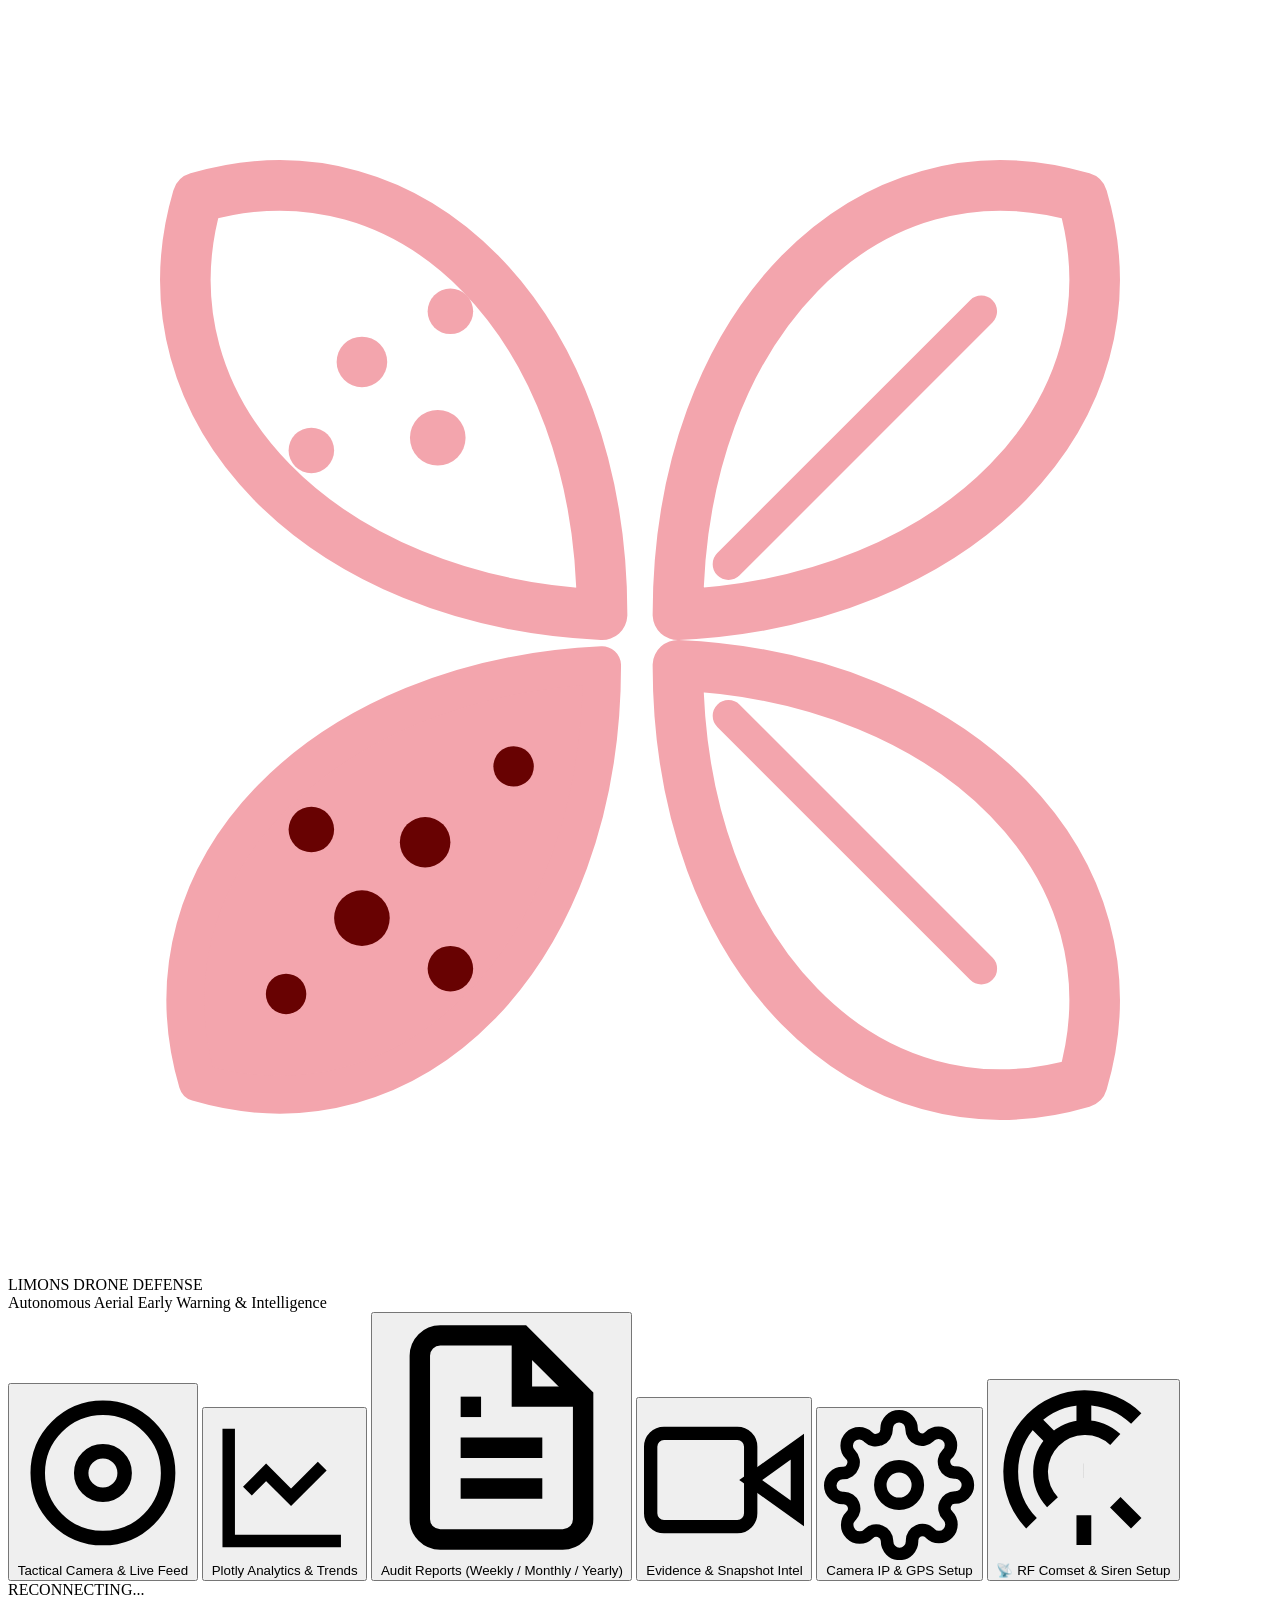
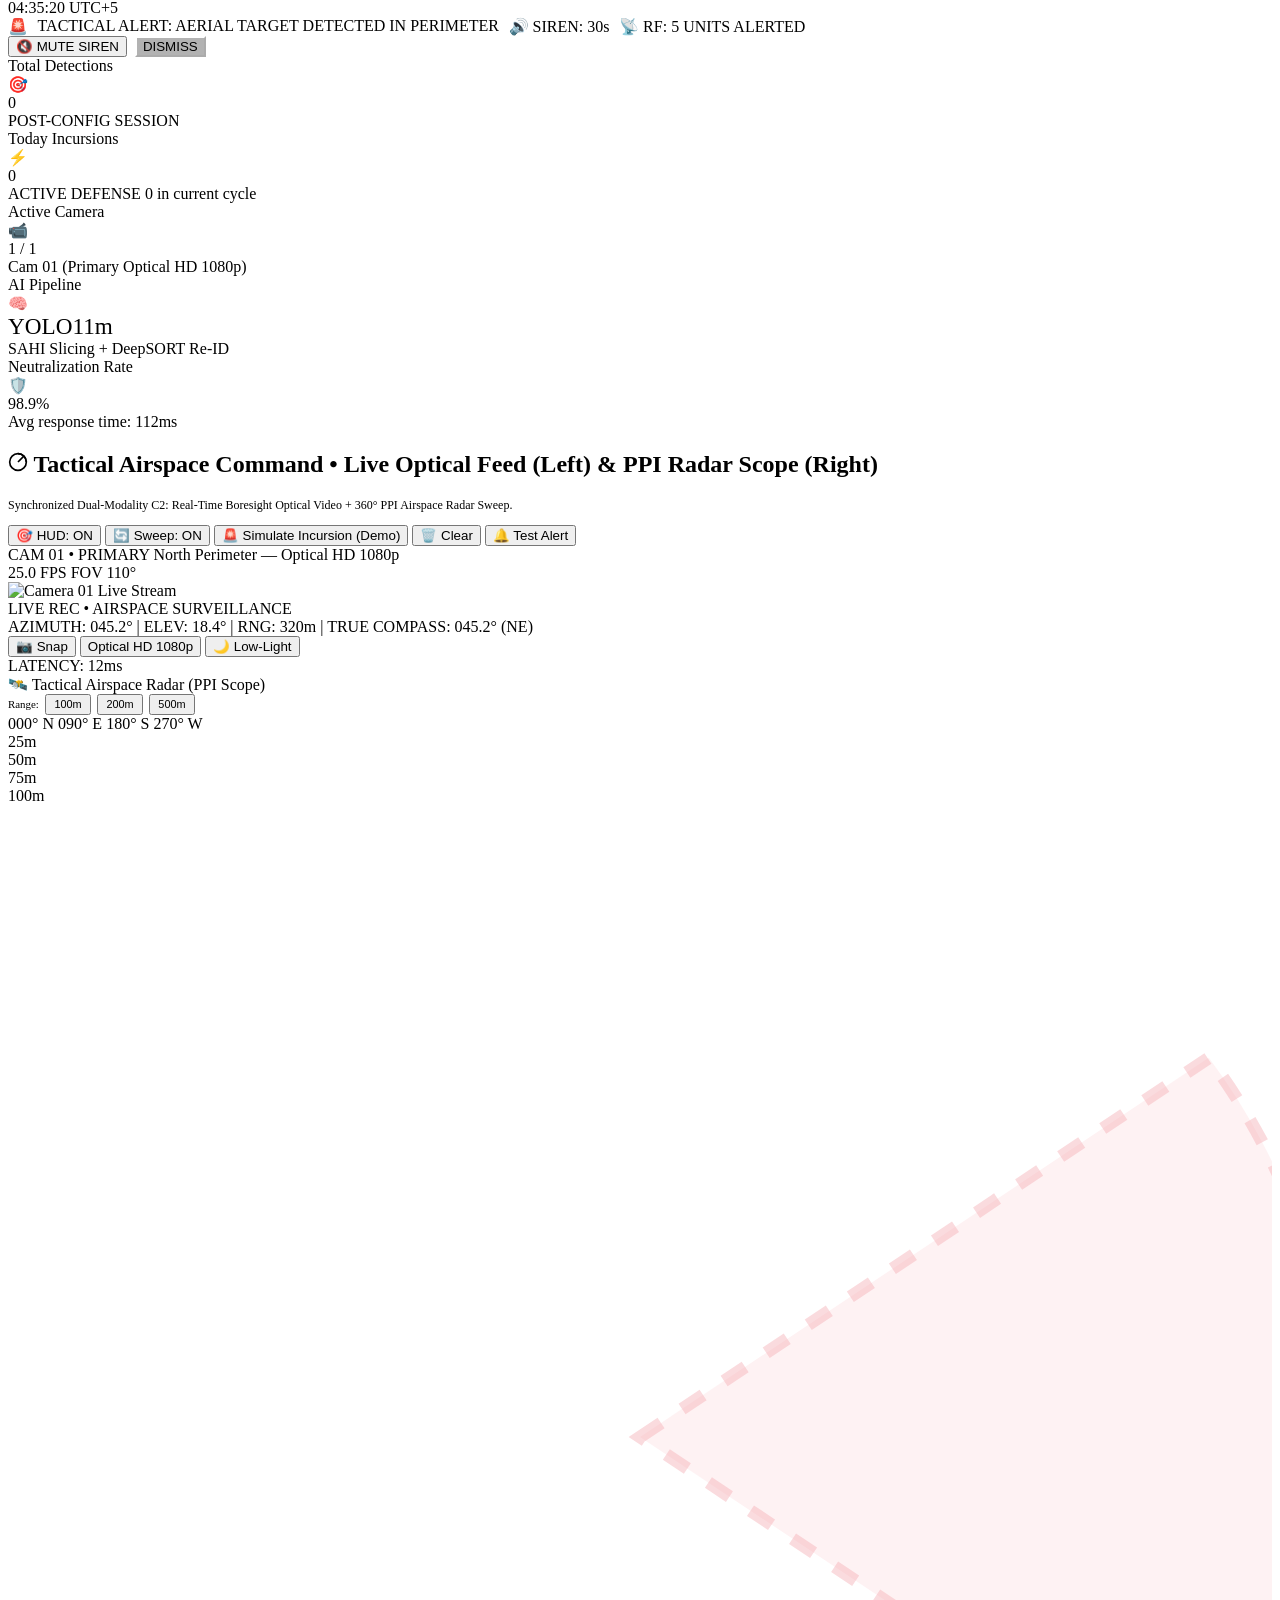
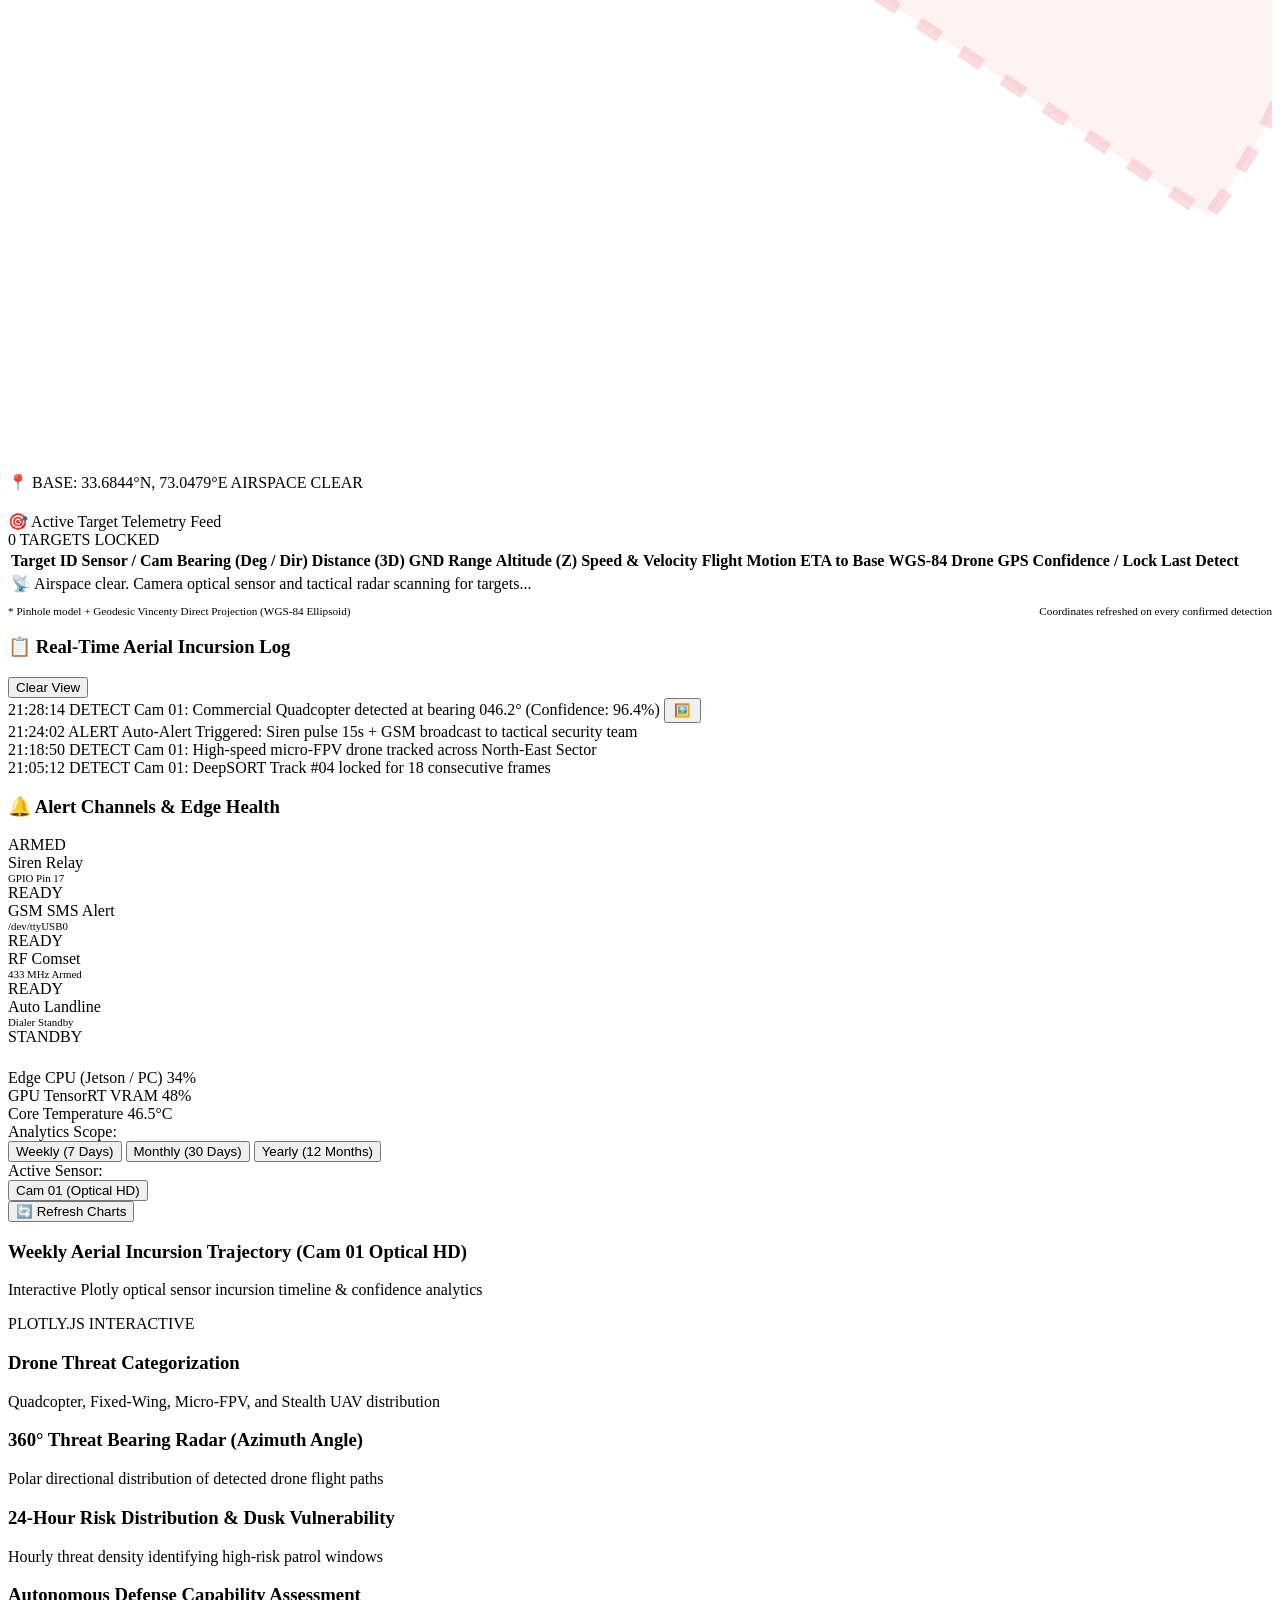
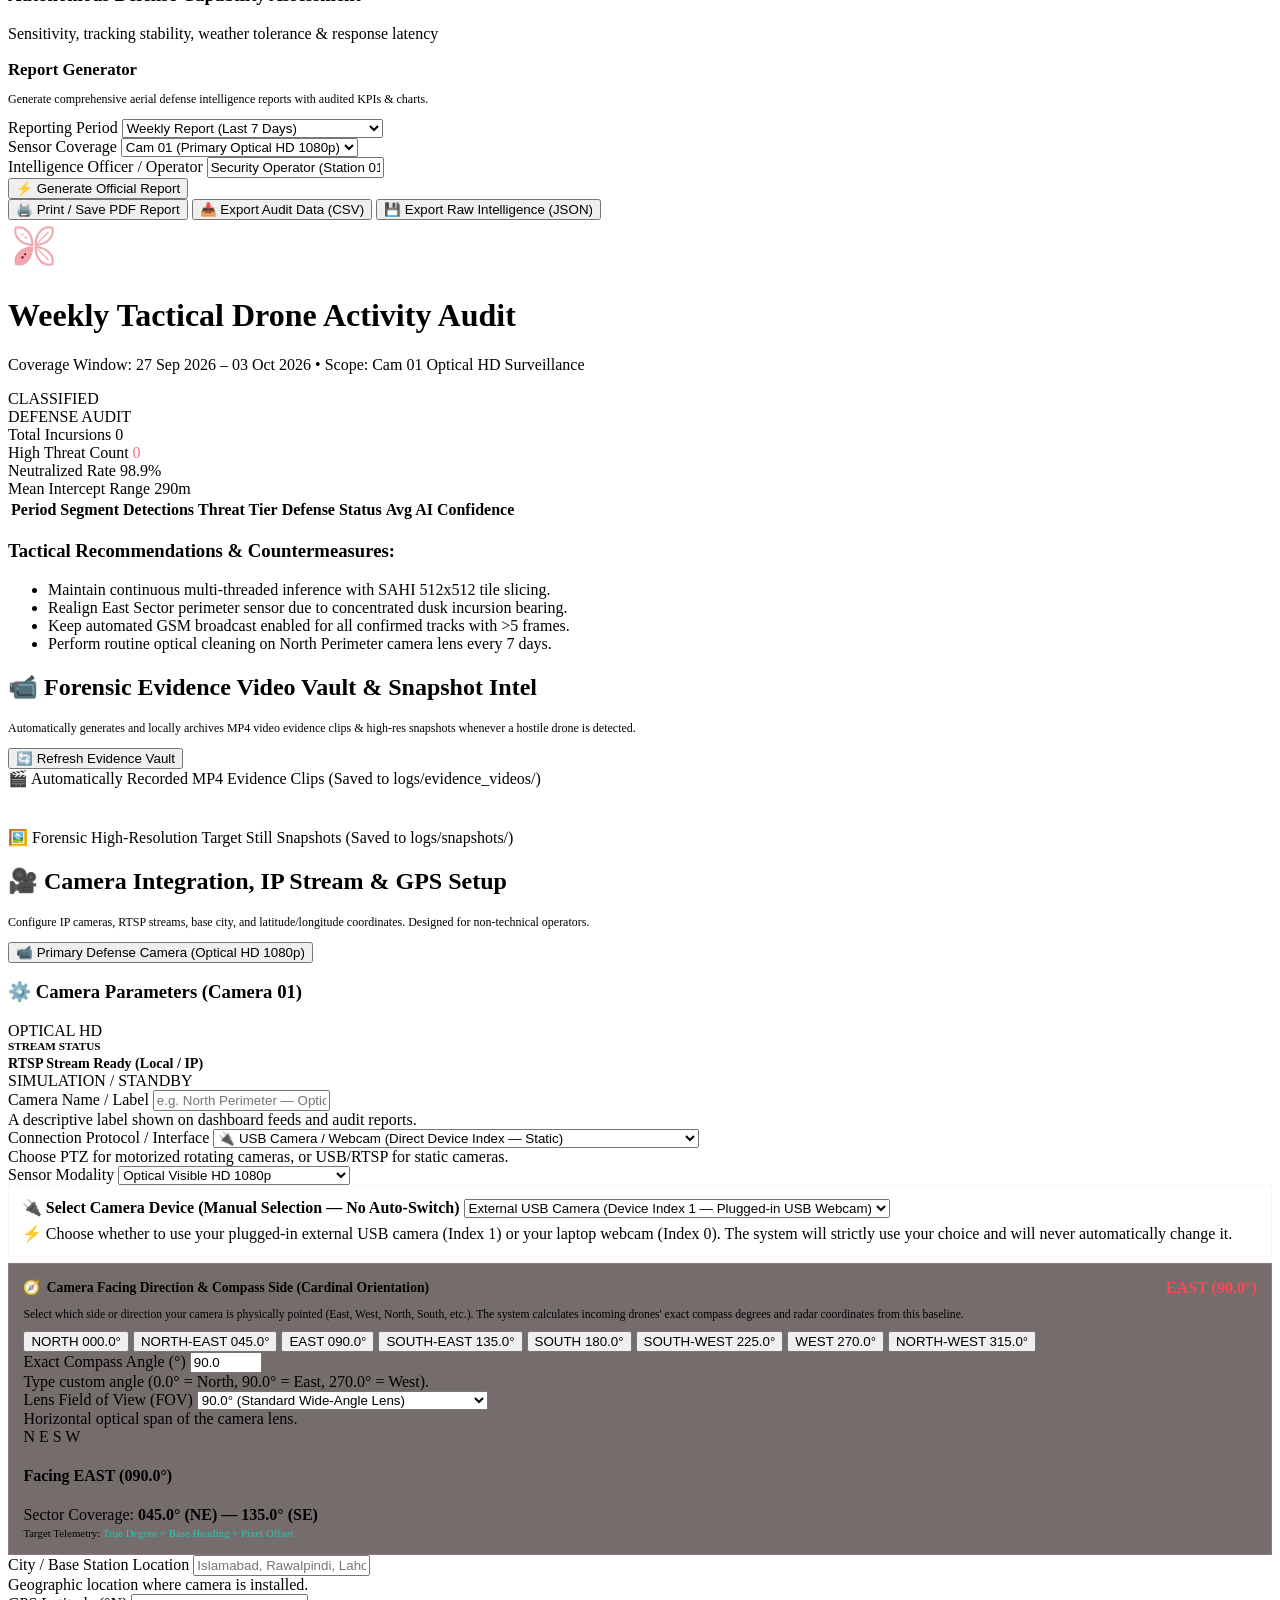
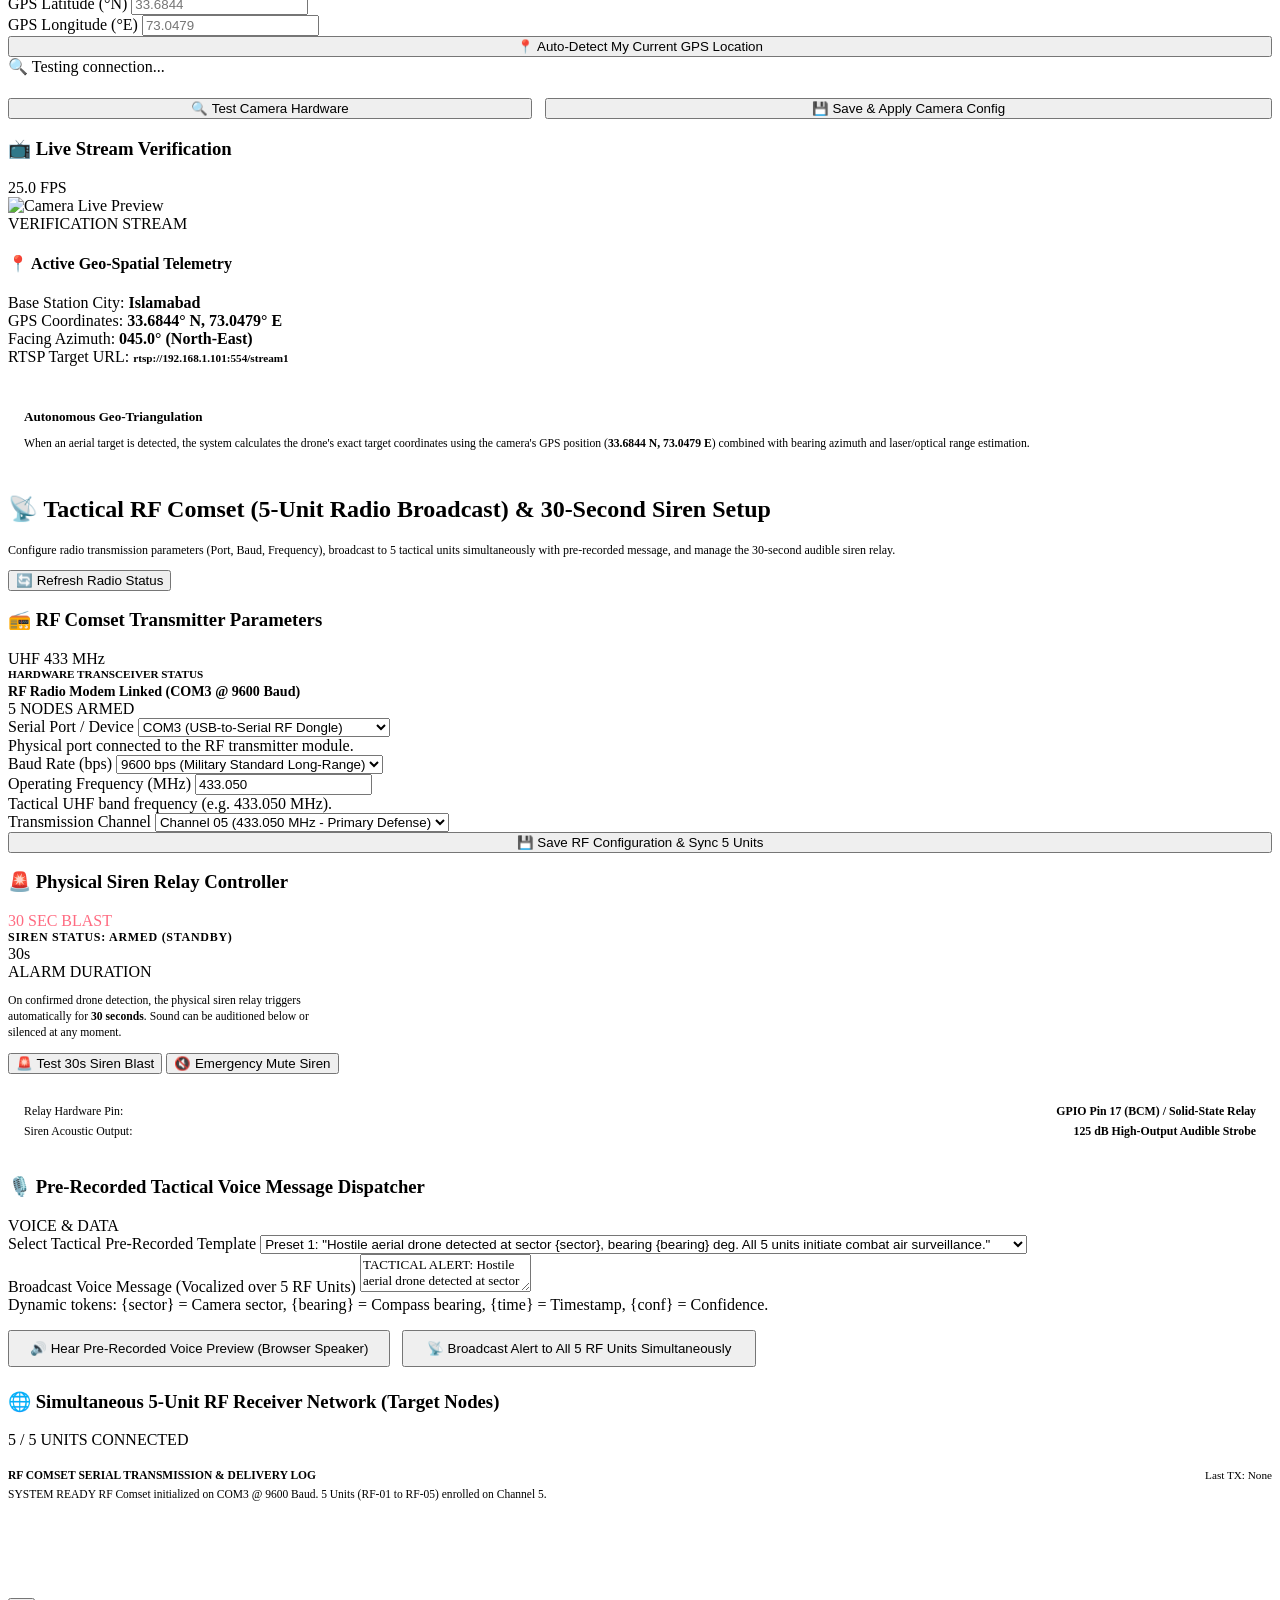
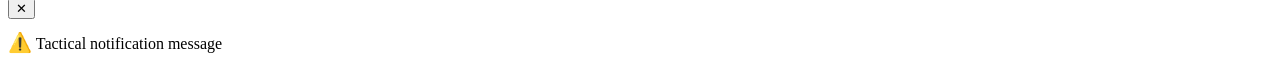
==== commit 7e0c77d3: "Require explicit camera configuration on first run before capturing webcam stream" ====
--- a/dashboard/templates/index.html
+++ b/dashboard/templates/index.html
@@ -3151,6 +3151,16 @@
         if (data.success && data.cameras) {
           allCamerasData = data.cameras;
           populateCameraForm(activeCameraId);
+
+          const primaryCam = data.cameras.primary || {};
+          if (primaryCam.configured === false) {
+            // First time setup! Open Camera Setup tab automatically
+            const setupTabBtn = document.querySelector('button[data-tab="camera-setup"]');
+            if (setupTabBtn && !setupTabBtn.classList.contains('active')) {
+              setupTabBtn.click();
+            }
+            showToast('⚙️ First-Time Setup: Camera is unconfigured. Please select your camera source (USB / RTSP / PTZ), set compass azimuth, and click Save.');
+          }
         }
       } catch (err) {
         console.error('Failed to load camera config:', err);
@@ -3341,7 +3351,8 @@
         azimuth_deg: azVal,
         fov_deg: fovVal,
         sensor_type: document.getElementById('cam-sensor-type').value || 'optical',
-        enabled: true
+        enabled: true,
+        configured: true
       };
 
       if (mode === 'ptz_onvif') {
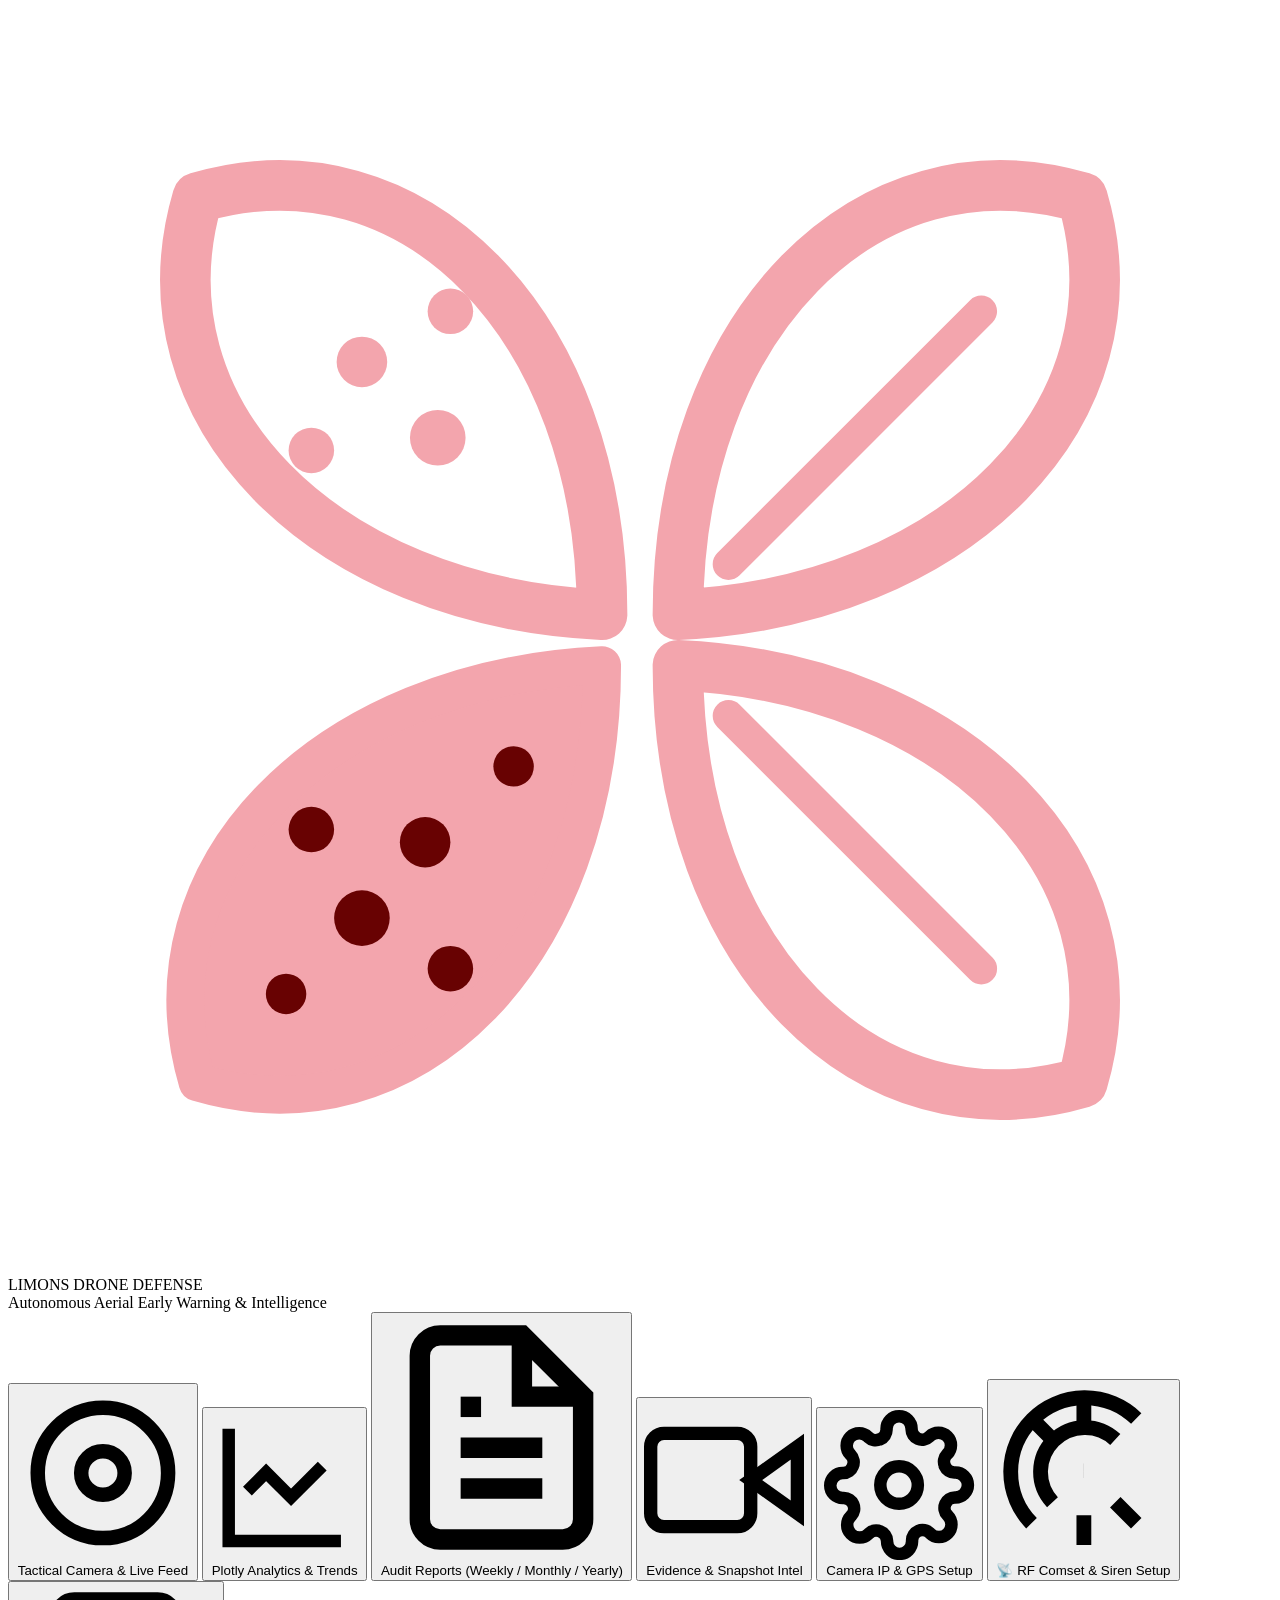
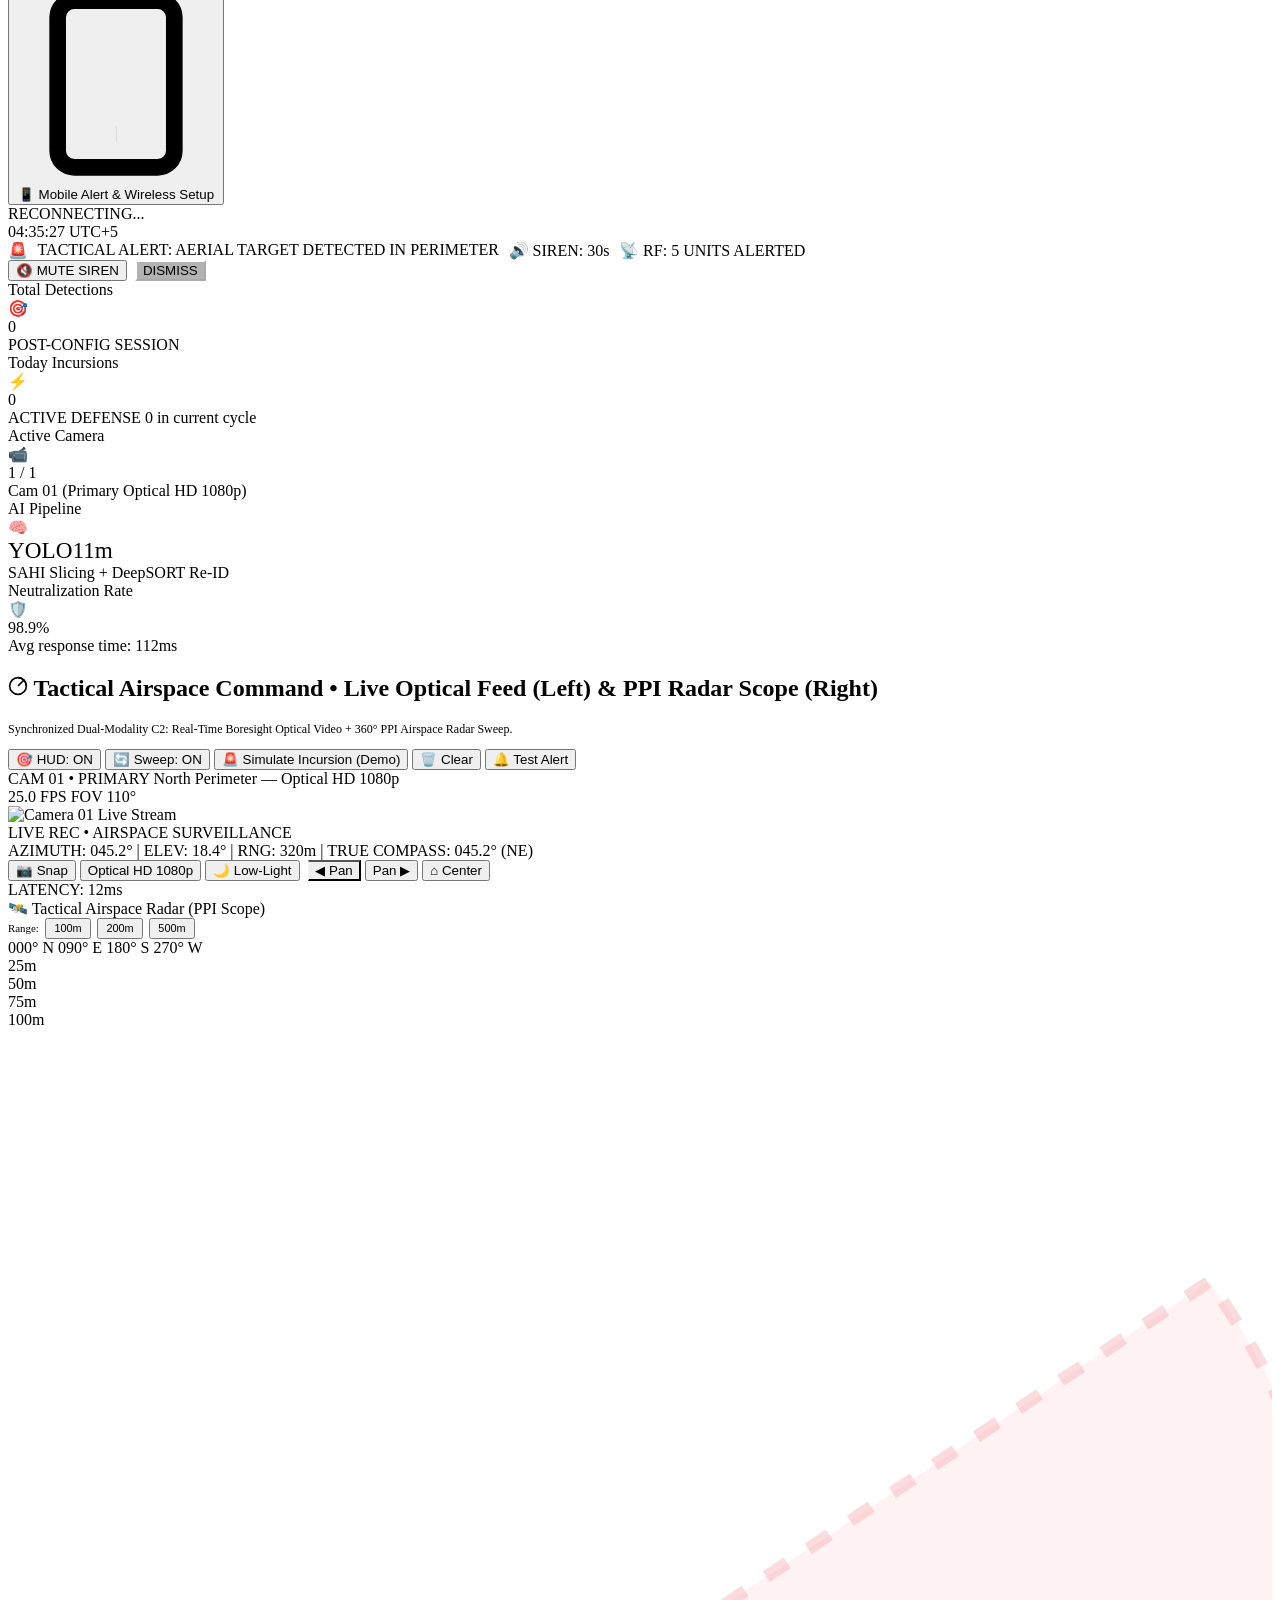
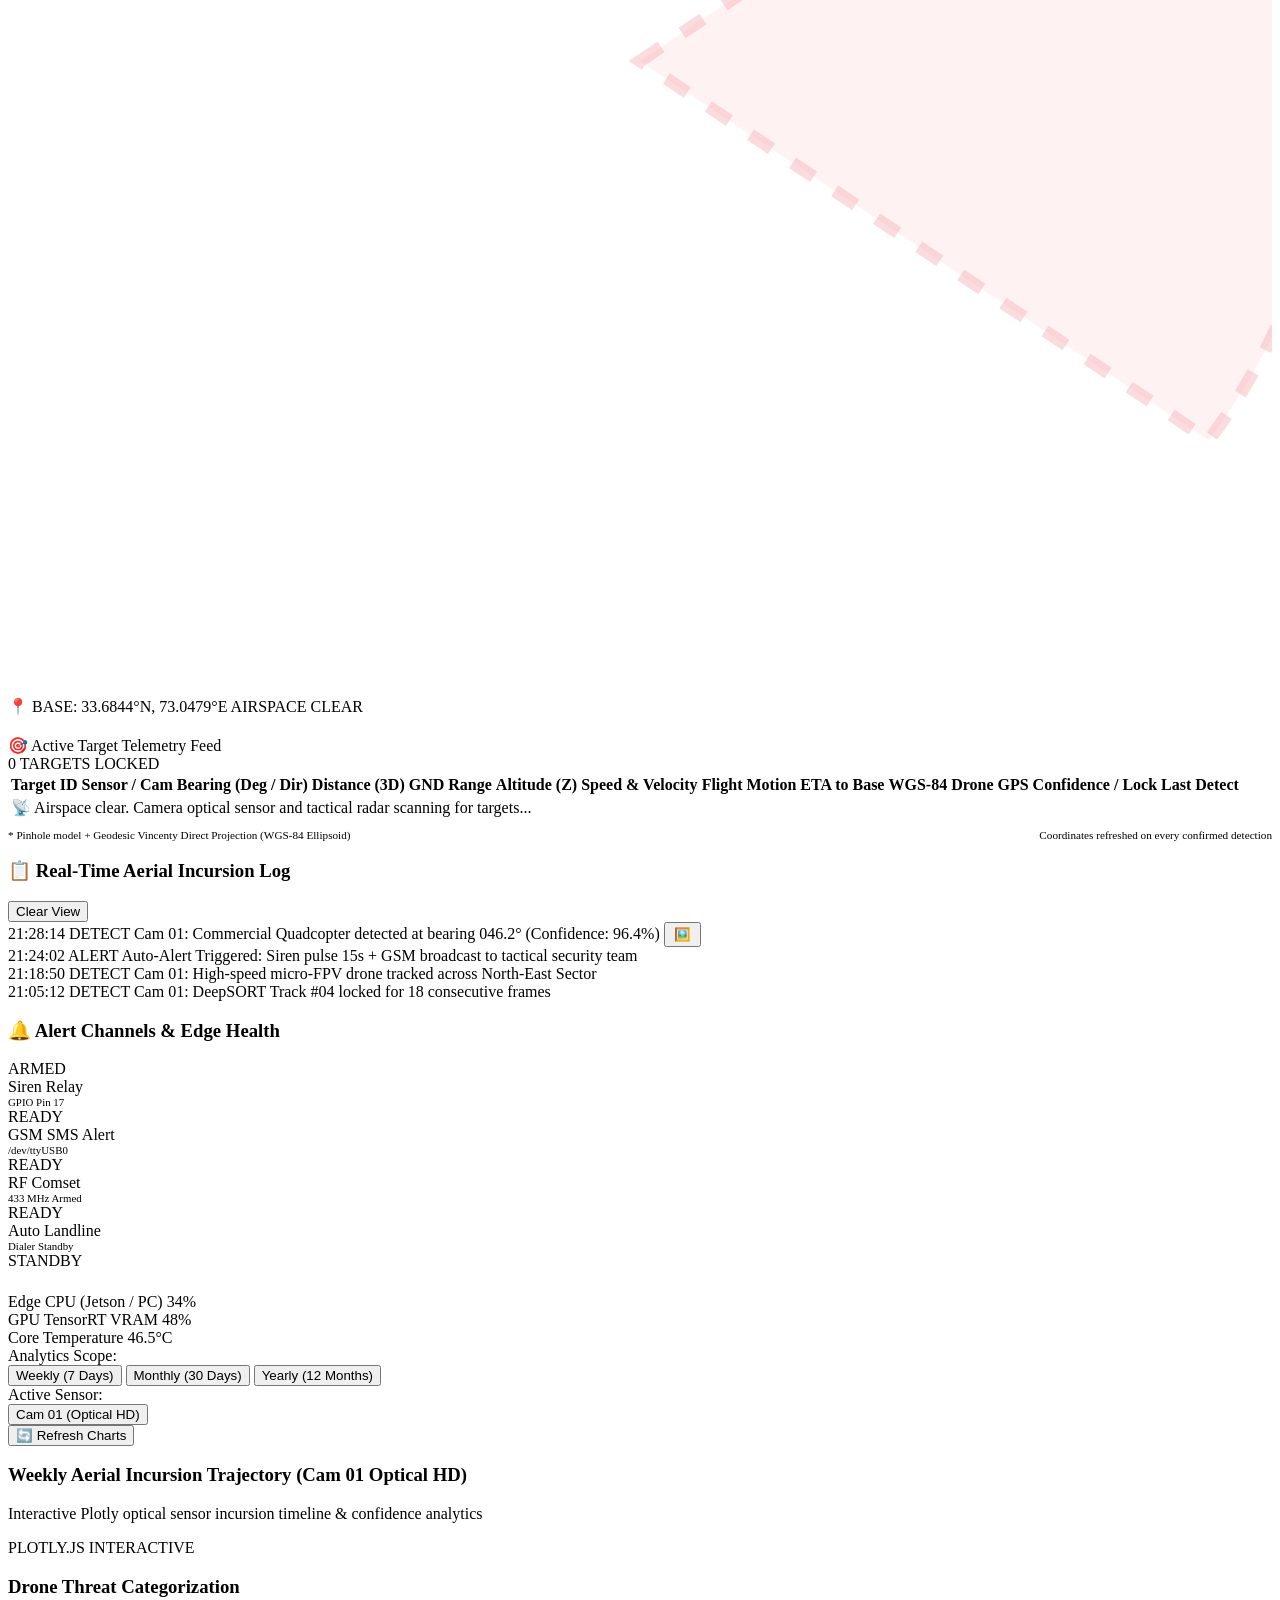
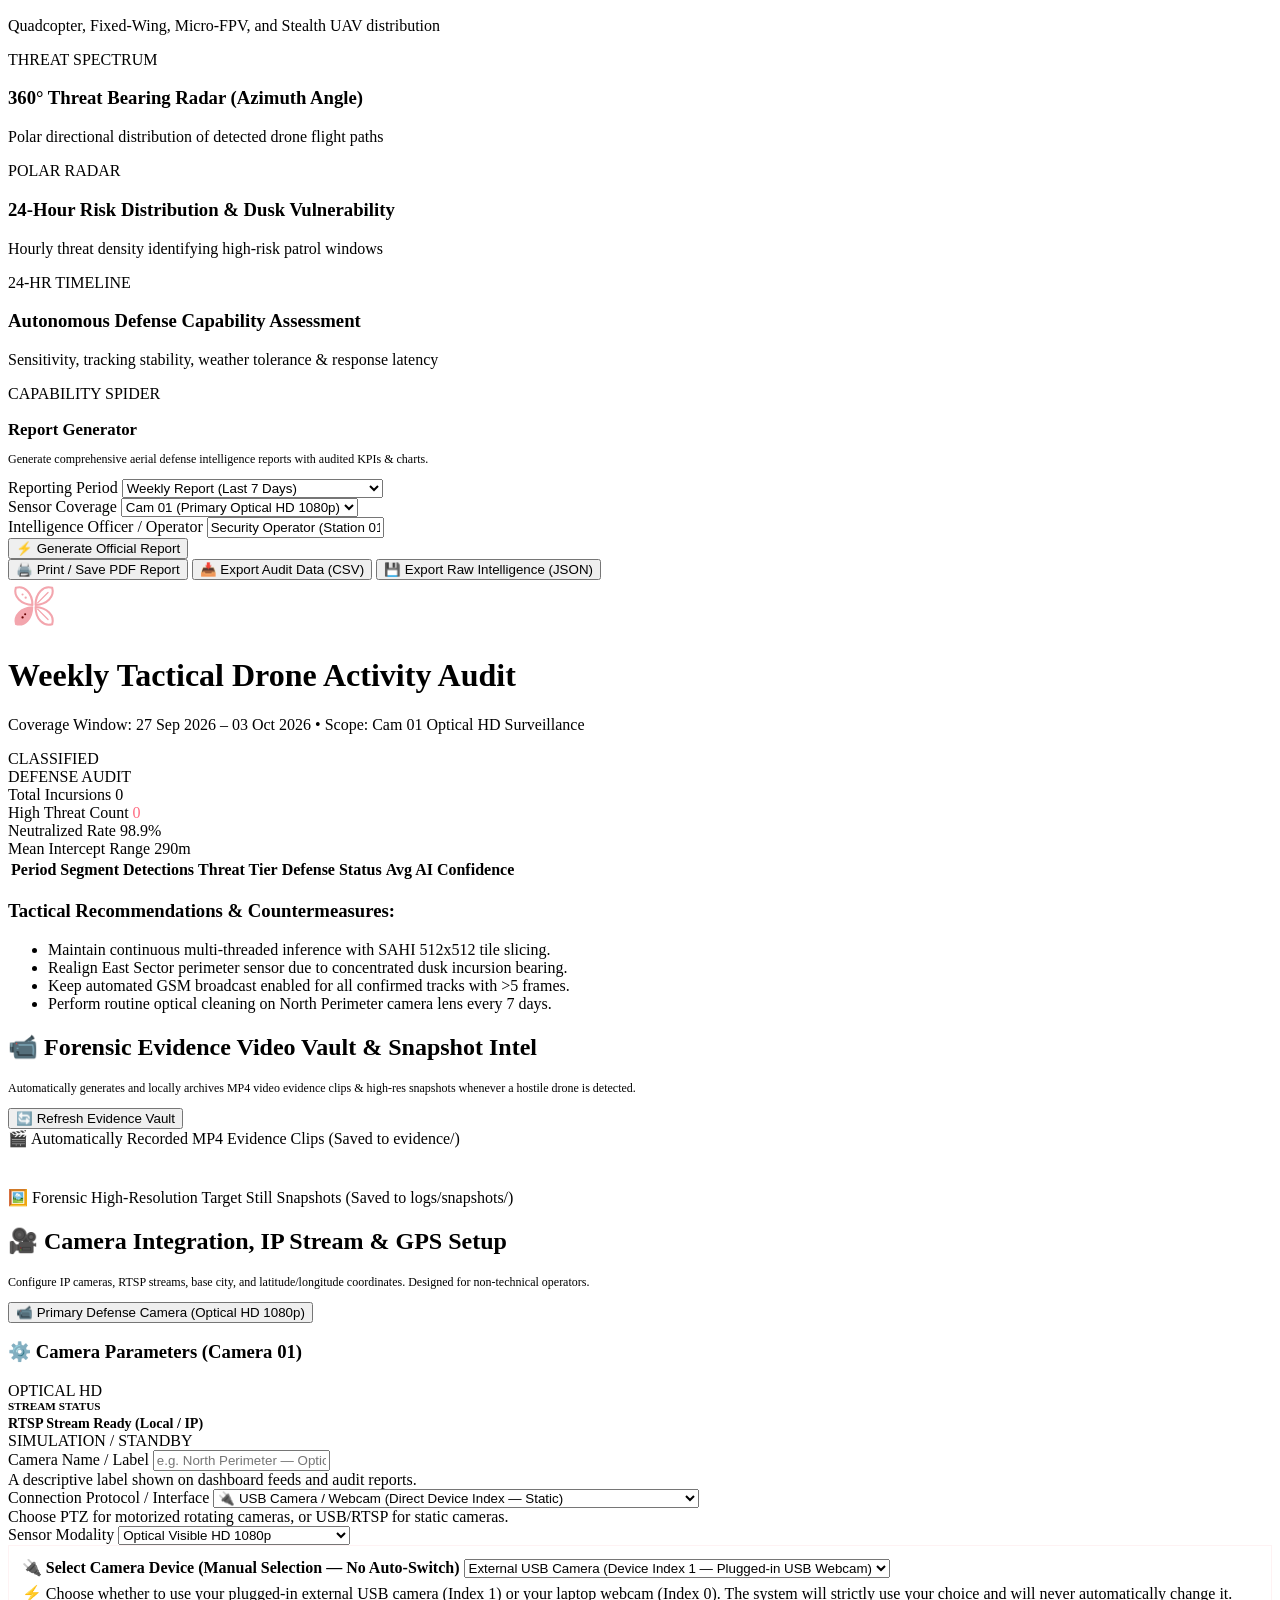
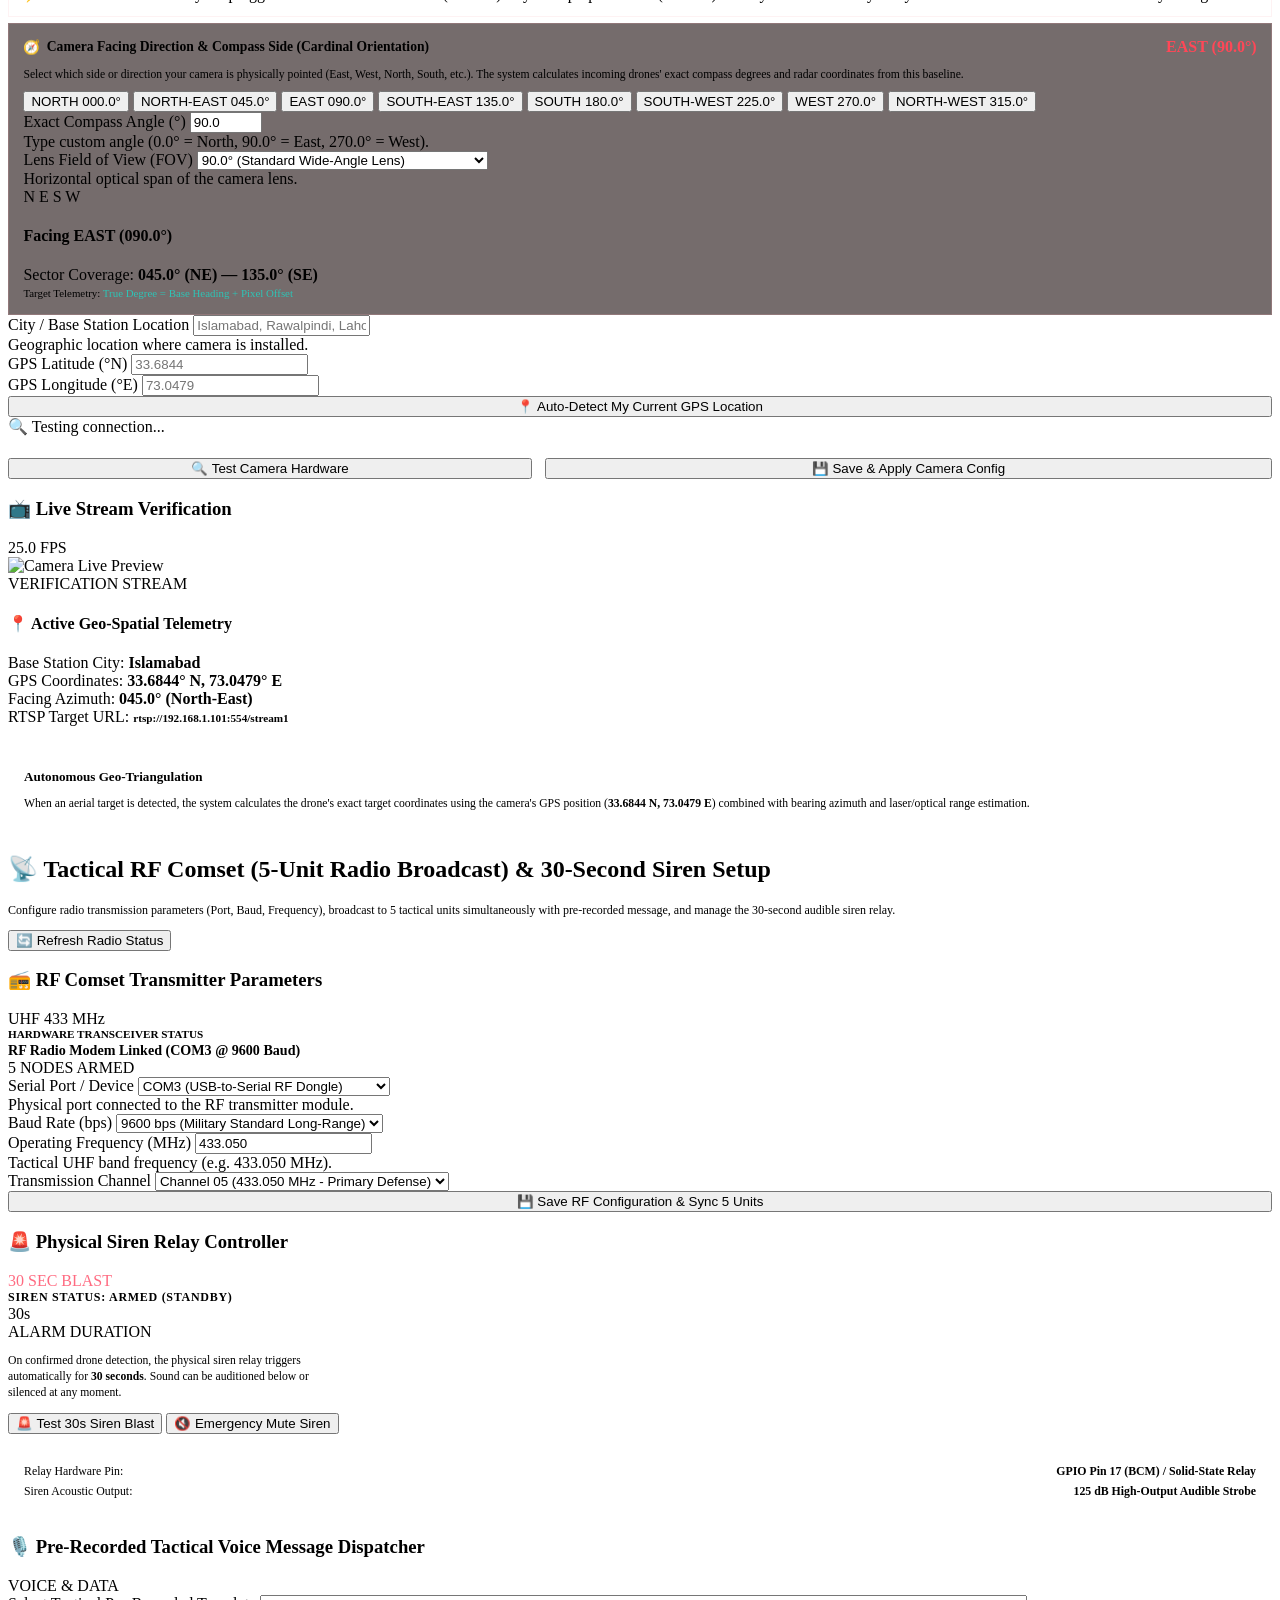
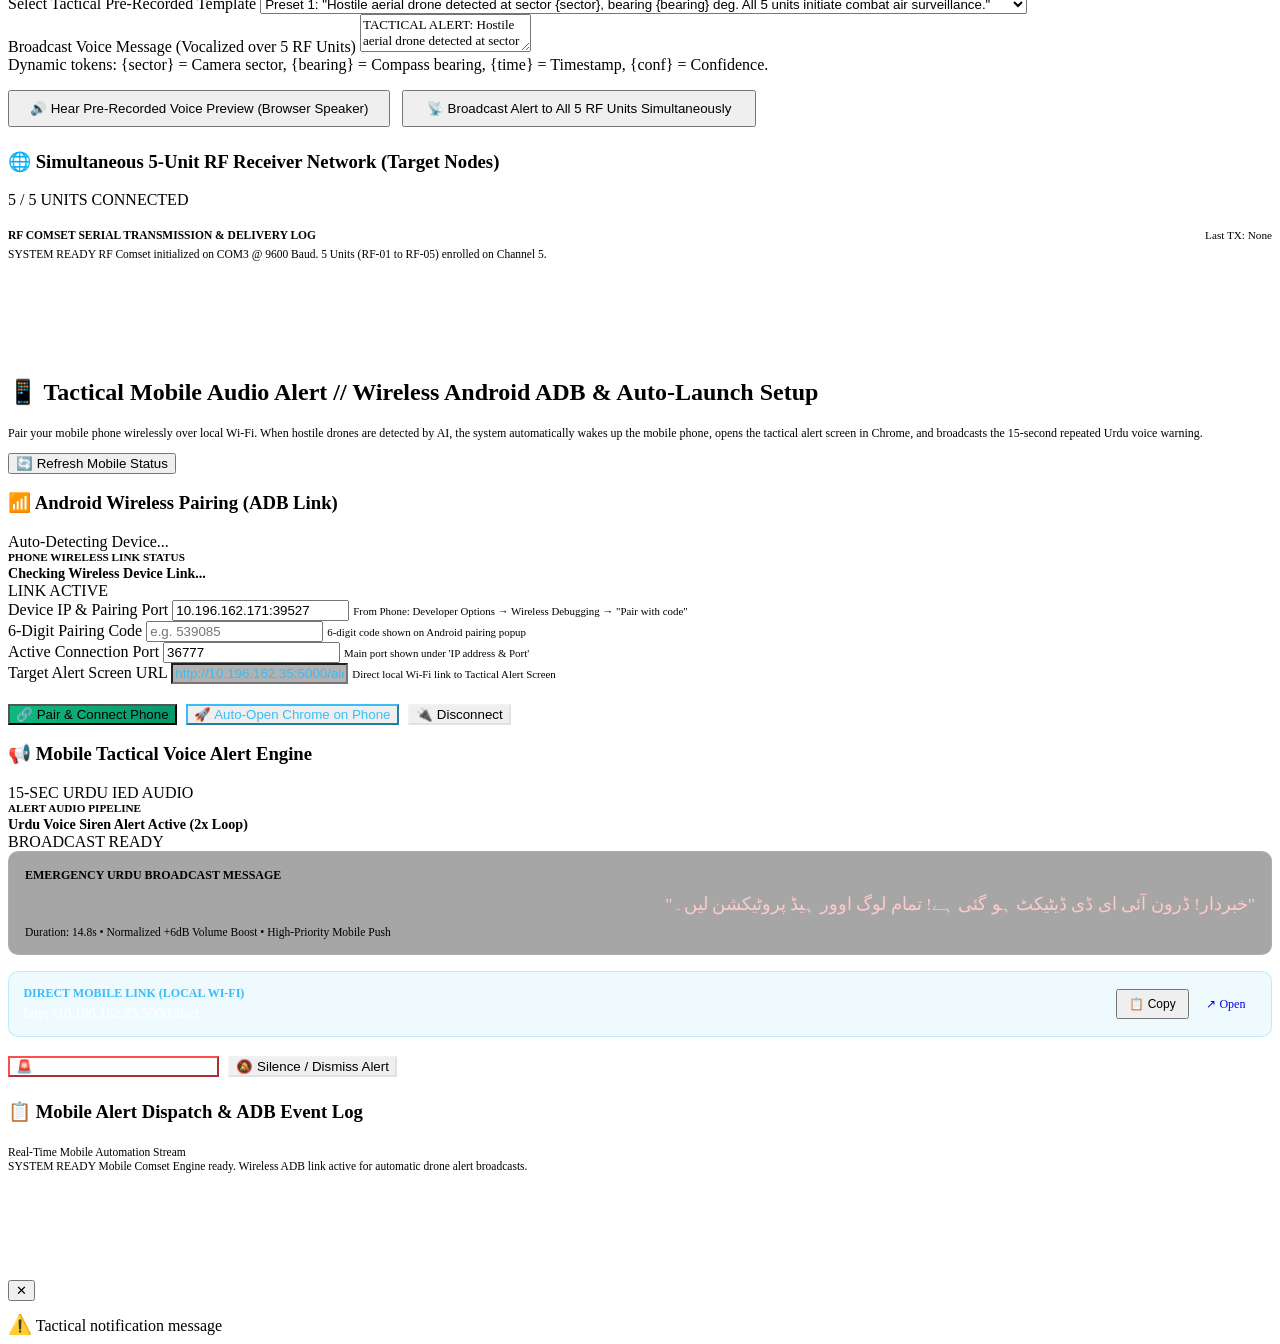
==== commit febff550: "feat: complete PTZ camera integration, mobile Urdu alerting, and evidence recorder - Motorized PTZ c" ====
--- a/dashboard/templates/index.html
+++ b/dashboard/templates/index.html
@@ -74,6 +74,10 @@
           <svg viewBox="0 0 24 24" fill="none" stroke="currentColor" stroke-width="2"><path d="M4.93 19.07A10 10 0 0 1 19.07 4.93M7.76 16.24A6 6 0 0 1 16.24 7.76M12 12h.01"/><path d="M12 2v4M12 18v4M4.93 4.93l2.83 2.83M16.24 16.24l2.83 2.83"/></svg>
           📡 RF Comset &amp; Siren Setup
         </button>
+        <button class="tab-btn" data-tab="tab-mobile-alert" role="tab">
+          <svg viewBox="0 0 24 24" fill="none" stroke="currentColor" stroke-width="2"><rect x="5" y="2" width="14" height="20" rx="2" ry="2"/><line x1="12" y1="18" x2="12.01" y2="18"/></svg>
+          📱 Mobile Alert &amp; Wireless Setup
+        </button>
       </div>
 
       <!-- Live Status & Clock -->
@@ -239,6 +243,9 @@
                 <button class="ctrl-btn" onclick="captureSnapshot('cam1')">📷 Snap</button>
                 <button class="ctrl-btn active">Optical HD 1080p</button>
                 <button class="ctrl-btn" onclick="toggleNightFilter('cam1')">🌙 Low-Light</button>
+                <button class="ctrl-btn" onclick="ptzMove('left')" title="Pan Left (Shift Heading -5°)" style="border-left:1px solid rgba(255,255,255,0.15); margin-left:0.3rem;">◀ Pan</button>
+                <button class="ctrl-btn" onclick="ptzMove('right')" title="Pan Right (Shift Heading +5°)">Pan ▶</button>
+                <button class="ctrl-btn" onclick="ptzMove('home')" title="Reset Heading to Base Mount">⌂ Center</button>
               </div>
               <div class="camera-meta">
                 <span>LATENCY: 12ms</span>
@@ -482,10 +489,10 @@
         </button>
       </div>
 
-      <!-- Plotly Charts Grid -->
+      <!-- Plotly Charts Grid: Chart 1 on top (full width), Charts 2-5 in 2-by-2 rows -->
       <div class="charts-grid">
         
-        <!-- Chart 1: Primary Timeline Plot (Weekly/Monthly/Yearly Incursions) -->
+        <!-- Chart 1: Primary Timeline Plot (Weekly/Monthly/Yearly Incursions) - Top Row Full Width -->
         <div class="chart-card chart-card--full">
           <div class="chart-card__header">
             <div>
@@ -497,46 +504,50 @@
           <div class="chart-container" id="plotly-main-timeline"></div>
         </div>
 
-        <!-- Chart 2: Threat Classification & Composition -->
+        <!-- Chart 2: Threat Classification & Composition - Row 2 Left -->
         <div class="chart-card">
           <div class="chart-card__header">
             <div>
               <h3 class="chart-card__title">Drone Threat Categorization</h3>
               <p class="chart-card__subtitle">Quadcopter, Fixed-Wing, Micro-FPV, and Stealth UAV distribution</p>
             </div>
+            <span class="meta-pill" style="color:var(--color-accent);">THREAT SPECTRUM</span>
           </div>
           <div class="chart-container" id="plotly-threat-composition"></div>
         </div>
 
-        <!-- Chart 3: 360° Directional Bearing Radar (Azimuth Polar Plot) -->
+        <!-- Chart 3: 360° Directional Bearing Radar (Azimuth Polar Plot) - Row 2 Right -->
         <div class="chart-card">
           <div class="chart-card__header">
             <div>
               <h3 class="chart-card__title">360° Threat Bearing Radar (Azimuth Angle)</h3>
               <p class="chart-card__subtitle">Polar directional distribution of detected drone flight paths</p>
             </div>
+            <span class="meta-pill" style="color:var(--color-accent);">POLAR RADAR</span>
           </div>
           <div class="chart-container" id="plotly-bearing-polar"></div>
         </div>
 
-        <!-- Chart 4: 24-Hour Peak Incursion Windows -->
+        <!-- Chart 4: 24-Hour Peak Incursion Windows - Row 3 Left -->
         <div class="chart-card">
           <div class="chart-card__header">
             <div>
               <h3 class="chart-card__title">24-Hour Risk Distribution &amp; Dusk Vulnerability</h3>
               <p class="chart-card__subtitle">Hourly threat density identifying high-risk patrol windows</p>
             </div>
+            <span class="meta-pill" style="color:var(--color-accent);">24-HR TIMELINE</span>
           </div>
           <div class="chart-container" id="plotly-hourly-heatmap"></div>
         </div>
 
-        <!-- Chart 5: System Operational Capability Spider Radar -->
+        <!-- Chart 5: System Operational Capability Spider Radar - Row 3 Right -->
         <div class="chart-card">
           <div class="chart-card__header">
             <div>
               <h3 class="chart-card__title">Autonomous Defense Capability Assessment</h3>
               <p class="chart-card__subtitle">Sensitivity, tracking stability, weather tolerance &amp; response latency</p>
             </div>
+            <span class="meta-pill" style="color:var(--color-accent);">CAPABILITY SPIDER</span>
           </div>
           <div class="chart-container" id="plotly-capability-radar"></div>
         </div>
@@ -697,7 +708,7 @@
       <!-- Video Vault Section -->
       <div style="margin-bottom:2.5rem;">
         <div class="evidence-section-title">
-          <span>🎬</span> Automatically Recorded MP4 Evidence Clips (Saved to logs/evidence_videos/)
+          <span>🎬</span> Automatically Recorded MP4 Evidence Clips (Saved to evidence/)
         </div>
         <div class="evidence-video-grid" id="evidence-video-container">
           <!-- Dynamically populated evidence video cards -->
@@ -822,11 +833,11 @@
                 Drone compass bearings and radar sweep needles adjust dynamically in real time.
               </p>
 
-              <!-- PTZ Network Parameters -->
-              <div class="form-grid-2col" style="margin-bottom:0.8rem;">
+              <!-- PTZ Network Parameters (Shown only for IP/ONVIF PTZ) -->
+              <div id="ptz-net-fields" class="form-grid-2col" style="margin-bottom:0.8rem;">
                 <div class="control-field">
                   <label for="ptz-ip">PTZ Camera IP Address</label>
-                  <input class="control-input" type="text" id="ptz-ip" placeholder="192.168.1.101" />
+                  <input class="control-input" type="text" id="ptz-ip" placeholder="192.168.1.101" oninput="if(document.getElementById('cam-ip')) document.getElementById('cam-ip').value = this.value.trim();" />
                 </div>
                 <div class="control-field">
                   <label for="ptz-protocol">Control Protocol</label>
@@ -841,15 +852,17 @@
                   <label for="ptz-port">PTZ Control Port</label>
                   <input class="control-input" type="number" id="ptz-port" value="80" placeholder="80 or 8000" />
                 </div>
-                <div class="control-field">
-                  <label for="ptz-speed">Motor Rotation Speed</label>
-                  <select class="control-select" id="ptz-speed">
-                    <option value="0.5">0.5x — Smooth Precision Slew (2.5°/step)</option>
-                    <option value="1.0" selected>1.0x — Standard Surveillance Slew (5.0°/step)</option>
-                    <option value="1.5">1.5x — High-Speed Tactical Tracking (7.5°/step)</option>
-                    <option value="2.0">2.0x — Rapid Interceptor Sweep (10.0°/step)</option>
-                  </select>
-                </div>
+              </div>
+
+              <!-- Speed and Step Selector (Common for both USB & IP) -->
+              <div style="display:flex; justify-content:space-between; align-items:center; margin-bottom:0.8rem; background:rgba(0,0,0,0.25); padding:0.5rem 0.8rem; border-radius:var(--radius-sm); border:1px solid rgba(255,255,255,0.06);">
+                <label for="ptz-speed" style="font-size:0.8rem; color:var(--color-muted); margin:0;">🕹️ Rotation Step / Slew Speed:</label>
+                <select class="control-select" id="ptz-speed" style="width:auto; min-width:240px; padding:0.3rem 0.6rem; font-size:0.78rem;">
+                  <option value="0.5">0.5x — Smooth Precision Slew (2.5°/step)</option>
+                  <option value="1.0" selected>1.0x — Standard Surveillance Slew (5.0°/step)</option>
+                  <option value="1.5">1.5x — High-Speed Tactical Tracking (7.5°/step)</option>
+                  <option value="2.0">2.0x — Rapid Interceptor Sweep (10.0°/step)</option>
+                </select>
               </div>
 
               <!-- Tactical PTZ Joystick / Directional Nudge Pad -->
@@ -924,7 +937,7 @@
               <div class="form-grid-2col" style="margin-bottom:0;">
                 <div class="control-field">
                   <label for="cam-ip">Camera IP Address</label>
-                  <input class="control-input" type="text" id="cam-ip" placeholder="192.168.1.101" />
+                  <input class="control-input" type="text" id="cam-ip" placeholder="192.168.1.101" oninput="if(document.getElementById('ptz-ip')) document.getElementById('ptz-ip').value = this.value.trim();" />
                   <div class="form-hint">Local IP of CCTV / IP Camera.</div>
                 </div>
 
@@ -1346,6 +1359,176 @@
 
     </div>
 
+    <!-- ═════════════════════════════════════════════════════════ -->
+    <!-- TAB 7: MOBILE TACTICAL ALERT & WIRELESS PHONE SETUP       -->
+    <!-- ═════════════════════════════════════════════════════════ -->
+    <div class="tab-content" id="tab-mobile-alert">
+      <div class="section-header">
+        <div>
+          <h2 class="section-title">
+            <span>📱</span> Tactical Mobile Audio Alert // Wireless Android ADB &amp; Auto-Launch Setup
+          </h2>
+          <p style="font-size:0.75rem; color:var(--color-muted); margin-top:0.2rem;">
+            Pair your mobile phone wirelessly over local Wi-Fi. When hostile drones are detected by AI, the system automatically wakes up the mobile phone, opens the tactical alert screen in Chrome, and broadcasts the 15-second repeated Urdu voice warning.
+          </p>
+        </div>
+        <div style="display:flex; gap:0.5rem;">
+          <button class="btn-export" onclick="loadMobileAlertStatus()">
+            <span>🔄</span> Refresh Mobile Status
+          </button>
+        </div>
+      </div>
+
+      <!-- Main Controls Row -->
+      <div class="camera-setup-workspace" style="margin-bottom:1.5rem;">
+        
+        <!-- Left: Wireless Phone Configuration & Pairing -->
+        <div class="setup-card">
+          <div class="setup-card__header">
+            <h3 class="setup-card__title">
+              <span>📶</span> Android Wireless Pairing (ADB Link)
+            </h3>
+            <span class="meta-pill" style="color:var(--color-muted);" id="mobile-model-pill">Auto-Detecting Device...</span>
+          </div>
+
+          <div class="setup-status-box">
+            <div>
+              <div style="font-size:0.7rem; color:var(--color-muted); text-transform:uppercase; font-weight:600;">Phone Wireless Link Status</div>
+              <div style="font-size:0.88rem; font-weight:700; color:var(--color-light); margin-top:0.15rem;" id="mobile-status-text">
+                Checking Wireless Device Link...
+              </div>
+            </div>
+            <div id="mobile-conn-badge">
+              <span class="status-indicator-tag status-indicator-tag--online">
+                <span class="status-dot"></span> LINK ACTIVE
+              </span>
+            </div>
+          </div>
+
+          <!-- Configuration Form -->
+          <div class="form-grid-2col">
+            <div class="control-field">
+              <label for="mobile-ip-port">Device IP &amp; Pairing Port</label>
+              <input type="text" id="mobile-ip-port" placeholder="10.196.162.171:39527" value="10.196.162.171:39527" />
+              <small style="font-size:0.68rem; color:var(--color-muted);">From Phone: Developer Options → Wireless Debugging → "Pair with code"</small>
+            </div>
+
+            <div class="control-field">
+              <label for="mobile-pair-code">6-Digit Pairing Code</label>
+              <input type="text" id="mobile-pair-code" placeholder="e.g. 539085" maxlength="6" />
+              <small style="font-size:0.68rem; color:var(--color-muted);">6-digit code shown on Android pairing popup</small>
+            </div>
+
+            <div class="control-field">
+              <label for="mobile-conn-port">Active Connection Port</label>
+              <input type="text" id="mobile-conn-port" placeholder="Auto-detect or e.g. 36777" value="36777" />
+              <small style="font-size:0.68rem; color:var(--color-muted);">Main port shown under 'IP address &amp; Port'</small>
+            </div>
+
+            <div class="control-field">
+              <label for="mobile-alert-url">Target Alert Screen URL</label>
+              <input type="text" id="mobile-alert-url" value="http://10.196.162.35:5000/alert" readonly style="background:rgba(0,0,0,0.3); color:#38bdf8;" />
+              <small style="font-size:0.68rem; color:var(--color-muted);">Direct local Wi-Fi link to Tactical Alert Screen</small>
+            </div>
+          </div>
+
+          <!-- Action Buttons -->
+          <div style="display:flex; gap:0.6rem; margin-top:1.2rem; flex-wrap:wrap;">
+            <button class="ctrl-btn active" id="btn-pair-mobile" onclick="pairMobileDevice()" style="background:linear-gradient(135deg, #10b981 0%, #059669 100%);">
+              <span>🔗</span> Pair &amp; Connect Phone
+            </button>
+            <button class="ctrl-btn" id="btn-launch-mobile" onclick="launchAlertOnMobile()" style="border-color:#38bdf8; color:#38bdf8;">
+              <span>🚀</span> Auto-Open Chrome on Phone
+            </button>
+            <button class="ctrl-btn" onclick="disconnectMobileDevice()" style="border-color:rgba(255,255,255,0.2);">
+              <span>🔌</span> Disconnect
+            </button>
+          </div>
+
+          <!-- Feedback Status Banner -->
+          <div id="mobile-pair-banner" style="display:none; margin-top:1rem; padding:0.8rem; border-radius:8px; font-size:0.82rem; font-weight:600;"></div>
+        </div>
+
+        <!-- Right: Mobile Tactical Alert Broadcast & Audio Engine -->
+        <div class="setup-card">
+          <div class="setup-card__header">
+            <h3 class="setup-card__title">
+              <span>📢</span> Mobile Tactical Voice Alert Engine
+            </h3>
+            <span class="meta-pill" style="color:var(--color-crimson);">15-SEC URDU IED AUDIO</span>
+          </div>
+
+          <div class="setup-status-box">
+            <div>
+              <div style="font-size:0.7rem; color:var(--color-muted); text-transform:uppercase; font-weight:600;">Alert Audio Pipeline</div>
+              <div style="font-size:0.88rem; font-weight:700; color:var(--color-light); margin-top:0.15rem;">
+                Urdu Voice Siren Alert Active (2x Loop)
+              </div>
+            </div>
+            <div>
+              <span class="status-indicator-tag status-indicator-tag--online">
+                <span class="status-dot"></span> BROADCAST READY
+              </span>
+            </div>
+          </div>
+
+          <!-- Audio Message Preview Box -->
+          <div style="background:rgba(0,0,0,0.35); border:1px solid rgba(255,255,255,0.08); border-radius:10px; padding:1rem; margin-bottom:1rem;">
+            <div style="font-size:0.75rem; color:var(--color-muted); font-weight:600; text-transform:uppercase; margin-bottom:0.4rem;">Emergency Urdu Broadcast Message</div>
+            <div style="font-size:1.1rem; line-height:1.7; color:#fecaca; font-family:'Noto Nastaliq Urdu', serif; direction:rtl; text-align:right;">
+              "خبردار! ڈرون آئی ای ڈی ڈیٹیکٹ ہو گئی ہے! تمام لوگ اوور ہیڈ پروٹیکشن لیں۔"
+            </div>
+            <div style="font-size:0.72rem; color:var(--color-muted); margin-top:0.4rem;">
+              Duration: 14.8s • Normalized +6dB Volume Boost • High-Priority Mobile Push
+            </div>
+          </div>
+
+          <!-- Direct Link Quick Access Box -->
+          <div style="background:rgba(56, 189, 248, 0.08); border:1px solid rgba(56, 189, 248, 0.25); border-radius:10px; padding:0.9rem; margin-bottom:1.2rem;">
+            <div style="display:flex; justify-content:space-between; align-items:center;">
+              <div>
+                <div style="font-size:0.75rem; color:#38bdf8; font-weight:700;">DIRECT MOBILE LINK (LOCAL WI-FI)</div>
+                <div style="font-size:0.88rem; color:#fff; font-family:var(--font-mono); margin-top:0.2rem;" id="mobile-direct-link-text">http://10.196.162.35:5000/alert</div>
+              </div>
+              <div style="display:flex; gap:0.4rem;">
+                <button class="ctrl-btn" onclick="copyMobileLink()" style="font-size:0.75rem; padding:0.35rem 0.7rem;">📋 Copy</button>
+                <a href="/alert" target="_blank" class="ctrl-btn" style="font-size:0.75rem; padding:0.35rem 0.7rem; text-decoration:none; display:inline-flex; align-items:center;">↗ Open</a>
+              </div>
+            </div>
+          </div>
+
+          <!-- Threat Simulation Actions -->
+          <div style="display:flex; gap:0.6rem; flex-wrap:wrap;">
+            <button class="ctrl-btn active" onclick="testMobileUrduAlert()" style="background:var(--color-crimson); border-color:#ff4d4d; color:#fff;">
+              <span>🚨</span> Fire Live Urdu IED Alert (15s)
+            </button>
+            <button class="ctrl-btn" onclick="dismissMobileAlert()" style="border-color:rgba(255,255,255,0.2);">
+              <span>🔕</span> Silence / Dismiss Alert
+            </button>
+          </div>
+
+        </div>
+
+      </div>
+
+      <!-- Mobile Transmission Activity Log -->
+      <div class="setup-card" style="margin-top:1.5rem;">
+        <div class="setup-card__header">
+          <h3 class="setup-card__title">
+            <span>📋</span> Mobile Alert Dispatch &amp; ADB Event Log
+          </h3>
+          <span style="font-size:0.72rem; color:var(--color-muted);">Real-Time Mobile Automation Stream</span>
+        </div>
+        <div class="event-log-container" id="mobile-event-log" style="height:120px; font-family:var(--font-mono); font-size:0.72rem;">
+          <div class="event-item">
+            <span class="event-item__time">SYSTEM</span>
+            <span class="event-badge event-badge--sys">READY</span>
+            <span class="event-item__text">Mobile Comset Engine ready. Wireless ADB link active for automatic drone alert broadcasts.</span>
+          </div>
+        </div>
+      </div>
+    </div>
+
   </main>
 
   <!-- ═══════════ LIGHTBOX MODAL (VIDEO & SNAPSHOT VIEWER) ═══════════ -->
@@ -1398,7 +1581,12 @@
         if (targetEl) targetEl.classList.add('active');
 
         if (targetId === 'tab-analytics') {
-          setTimeout(initPlotlyCharts, 50);
+          setTimeout(() => {
+            initPlotlyCharts();
+          }, 60);
+          setTimeout(() => {
+            resizeAllPlotlyCharts();
+          }, 360);
         } else if (targetId === 'tab-reports' && !currentReportData) {
           generateReport();
         } else if (targetId === 'tab-gallery') {
@@ -1408,8 +1596,20 @@
         } else if (targetId === 'tab-rf-siren') {
           loadRFComsetStatus();
           loadSirenStatus();
+        } else if (targetId === 'tab-mobile-alert') {
+          loadMobileAlertStatus();
         }
       });
+    });
+
+    // Check URL parameters or hash to activate specific tab directly
+    window.addEventListener('DOMContentLoaded', () => {
+      const urlParams = new URLSearchParams(window.location.search);
+      const tabParam = urlParams.get('tab') || window.location.hash.replace('#', '');
+      if (tabParam) {
+        const btn = document.querySelector(`.tab-btn[data-tab="${tabParam}"]`);
+        if (btn) btn.click();
+      }
     });
 
     // ── Live Clock ──────────────────────────────────────────────
@@ -1578,6 +1778,9 @@
                   generateReport();
                 }, 1500);
               }
+            } else if (data.event === 'evidence_recorded') {
+              loadEvidenceVault();
+              showToast('🎬 Forensic Evidence Video Recorded: ' + (data.entry ? data.entry.filename : 'New Clip'));
             } else if (data.event === 'telemetry_clear') {
               clearLiveTelemetryAndRadar(true);
               const kpiTotal = document.getElementById('kpi-total');
@@ -2026,6 +2229,7 @@
     // ═════════════════════════════════════════════════════════════
 
     const plotlyLayoutBase = {
+      autosize: true,
       paper_bgcolor: 'rgba(0,0,0,0)',
       plot_bgcolor:  'rgba(0,0,0,0)',
       font: {
@@ -2033,13 +2237,15 @@
         color:  THEME.muted,
         size:   11
       },
-      margin: { l: 45, r: 25, t: 30, b: 40 },
+      margin: { l: 55, r: 35, t: 30, b: 50 },
       xaxis: {
+        automargin: true,
         gridcolor: 'rgba(243, 165, 173, 0.1)',
         tickcolor: 'rgba(243, 165, 173, 0.2)',
         color:     THEME.muted,
       },
       yaxis: {
+        automargin: true,
         gridcolor: 'rgba(243, 165, 173, 0.1)',
         tickcolor: 'rgba(243, 165, 173, 0.2)',
         color:     THEME.muted,
@@ -2057,12 +2263,50 @@
       }
     };
 
+    function resizeAllPlotlyCharts() {
+      const chartIds = [
+        'plotly-main-timeline',
+        'plotly-threat-composition',
+        'plotly-bearing-polar',
+        'plotly-hourly-heatmap',
+        'plotly-capability-radar'
+      ];
+      chartIds.forEach(id => {
+        const el = document.getElementById(id);
+        if (el && typeof Plotly !== 'undefined') {
+          try {
+            Plotly.Plots.resize(el);
+          } catch (e) {}
+        }
+      });
+    }
+
+    window.addEventListener('resize', () => {
+      const tab = document.getElementById('tab-analytics');
+      if (tab && tab.classList.contains('active')) {
+        resizeAllPlotlyCharts();
+      }
+    });
+
+    if (window.ResizeObserver) {
+      const ro = new ResizeObserver(() => {
+        const tab = document.getElementById('tab-analytics');
+        if (tab && tab.classList.contains('active')) {
+          resizeAllPlotlyCharts();
+        }
+      });
+      const analyticsTab = document.getElementById('tab-analytics');
+      if (analyticsTab) ro.observe(analyticsTab);
+    }
+
     async function initPlotlyCharts() {
       await renderMainTimelineChart();
       await renderThreatCompositionChart();
       await renderBearingPolarChart();
       await renderHourlyHeatmapChart();
       renderCapabilityRadarChart();
+      setTimeout(resizeAllPlotlyCharts, 50);
+      setTimeout(resizeAllPlotlyCharts, 200);
     }
 
     // ── 1. Main Timeline Chart (Weekly / Monthly / Yearly) ──────
@@ -2214,6 +2458,7 @@
 
       const layout = {
         ...plotlyLayoutBase,
+        autosize: true,
         barmode: (activeScope === 'monthly' && activeCameraFilter === 'all') ? 'stack' : undefined,
         hovermode: 'x unified'
       };
@@ -2229,34 +2474,55 @@
       try {
         const r = await fetch(`/api/analytics/monthly?camera=${activeCameraFilter}`);
         const data = await r.json();
-        const comp = data.composition || { quadcopter: 0, fixed_wing: 0, fpv_micro: 0, unclassified: 0 };
-        const total = (comp.quadcopter || 0) + (comp.fixed_wing || 0) + (comp.fpv_micro || 0) + (comp.unclassified || 0);
+
+        let q = 0, f = 0, m = 0;
+        if (Array.isArray(data.quadcopter)) q = data.quadcopter.reduce((a, b) => a + b, 0);
+        else if (data.composition && data.composition.quadcopter) q = data.composition.quadcopter;
+
+        if (Array.isArray(data.fixed_wing)) f = data.fixed_wing.reduce((a, b) => a + b, 0);
+        else if (data.composition && data.composition.fixed_wing) f = data.composition.fixed_wing;
+
+        if (Array.isArray(data.fpv_micro)) m = data.fpv_micro.reduce((a, b) => a + b, 0);
+        else if (data.composition && data.composition.fpv_micro) m = data.composition.fpv_micro;
+
+        const total = q + f + m;
 
         let values, labels, colors;
         if (total === 0) {
           values = [1];
-          labels = ['No Incursions Recorded'];
-          colors = ['rgba(77, 35, 39, 0.4)'];
+          labels = ['No Incursions Recorded (Airspace Clear)'];
+          colors = ['rgba(77, 35, 39, 0.5)'];
         } else {
-          values = [comp.quadcopter || 0, comp.fixed_wing || 0, comp.fpv_micro || 0, comp.unclassified || 0];
-          labels = ['Quadcopter (DJI/Autel)', 'Fixed-Wing Scout', 'FPV Micro Drone', 'Unclassified'];
-          colors = [THEME.accent, THEME.secondary, THEME.primary, '#4D2327'];
+          values = [q, f, m];
+          labels = ['Quadcopter (DJI/Autel)', 'Fixed-Wing Scout', 'FPV Micro Drone'];
+          colors = [THEME.accent, THEME.secondary, THEME.primary];
         }
 
         const plotData = [{
           values: values,
           labels: labels,
           type: 'pie',
-          hole: 0.58,
+          hole: 0.55,
           marker: { colors: colors },
           textinfo: total === 0 ? 'label' : 'percent',
-          insidetextfont: { color: THEME.light, family: 'Poppins', size: 10 }
+          insidetextfont: { color: THEME.light, family: 'Poppins', size: 11 }
         }];
 
         const layout = {
           ...plotlyLayoutBase,
+          autosize: true,
           showlegend: total > 0,
-          margin: { l: 15, r: 15, t: 15, b: 15 }
+          legend: {
+            orientation: 'h',
+            x: 0.5,
+            xanchor: 'center',
+            y: -0.12,
+            font: { color: THEME.light, size: 10 },
+            bgcolor: 'rgba(26, 10, 11, 0.65)',
+            bordercolor: THEME.secondary,
+            borderwidth: 1
+          },
+          margin: { l: 20, r: 20, t: 25, b: 35 }
         };
 
         Plotly.newPlot(container, plotData, layout, { responsive: true, displayModeBar: false });
@@ -2273,7 +2539,7 @@
       try {
         const r = await fetch(`/api/analytics/monthly?camera=${activeCameraFilter}`);
         const data = await r.json();
-        const bearings = data.bearings || [0, 0, 0, 0, 0, 0, 0, 0];
+        const bearings = (data.bearings_distribution && data.bearings_distribution.counts) || data.bearings || [0, 0, 0, 0, 0, 0, 0, 0];
         const rValues = [...bearings, bearings[0]];
 
         const plotData = [{
@@ -2287,10 +2553,11 @@
         }];
 
         const layout = {
+          autosize: true,
           paper_bgcolor: 'rgba(0,0,0,0)',
           plot_bgcolor:  'rgba(0,0,0,0)',
           font: { family: 'Poppins', color: THEME.muted, size: 10 },
-          margin: { l: 30, r: 30, t: 25, b: 25 },
+          margin: { l: 40, r: 40, t: 30, b: 30 },
           polar: {
             bgcolor: 'rgba(26, 10, 11, 0.5)',
             radialaxis: {
@@ -2302,7 +2569,8 @@
             angularaxis: {
               gridcolor: 'rgba(243, 165, 173, 0.15)',
               color: THEME.muted,
-              direction: 'clockwise'
+              direction: 'clockwise',
+              period: 360
             }
           }
         };
@@ -2319,10 +2587,10 @@
       if (!container) return;
 
       try {
-        const hours = Array.from({length:24}, (_, i) => `${i.toString().padStart(2, '0')}:00`);
         const r = await fetch(`/api/analytics/monthly?camera=${activeCameraFilter}`);
         const data = await r.json();
-        const counts = data.hourly || Array(24).fill(0);
+        const hours = (data.hourly_breakdown && data.hourly_breakdown.hours) || Array.from({length:24}, (_, i) => `${i.toString().padStart(2, '0')}:00`);
+        const counts = (data.hourly_breakdown && data.hourly_breakdown.counts) || data.hourly || Array(24).fill(0);
 
         const colors = counts.map(v => v > 10 ? THEME.accent : (v > 3 ? THEME.secondary : 'rgba(154, 30, 35, 0.35)'));
 
@@ -2335,10 +2603,17 @@
 
         const layout = {
           ...plotlyLayoutBase,
+          autosize: true,
+          margin: { l: 45, r: 25, t: 25, b: 50 },
           xaxis: {
             ...plotlyLayoutBase.xaxis,
+            automargin: true,
             tickangle: -45,
             nticks: 12
+          },
+          yaxis: {
+            ...plotlyLayoutBase.yaxis,
+            automargin: true
           }
         };
 
@@ -2387,10 +2662,11 @@
       ];
 
       const layout = {
+        autosize: true,
         paper_bgcolor: 'rgba(0,0,0,0)',
         plot_bgcolor:  'rgba(0,0,0,0)',
-        font: { family: 'Poppins', color: THEME.muted, size: 9 },
-        margin: { l: 40, r: 40, t: 25, b: 25 },
+        font: { family: 'Poppins', color: THEME.muted, size: 10 },
+        margin: { l: 40, r: 40, t: 30, b: 45 },
         polar: {
           bgcolor: 'rgba(26, 10, 11, 0.5)',
           radialaxis: {
@@ -2405,8 +2681,10 @@
           }
         },
         legend: {
-          font: { color: THEME.muted, size: 9 },
+          font: { color: THEME.muted, size: 10 },
           orientation: 'h',
+          x: 0.5,
+          xanchor: 'center',
           y: -0.15
         }
       };
@@ -2415,14 +2693,16 @@
     }
 
     // ── Chart Filter Controls ───────────────────────────────────
-    function switchChartScope(scope, btn) {
+    async function switchChartScope(scope, btn) {
       activeScope = scope;
       btn.parentElement.querySelectorAll('.pill-btn').forEach(b => b.classList.remove('active'));
       btn.classList.add('active');
-      renderMainTimelineChart();
-    }
-
-    function filterCameraCharts(cam, btn) {
+      await renderMainTimelineChart();
+      const timelineEl = document.getElementById('plotly-main-timeline');
+      if (timelineEl && typeof Plotly !== 'undefined') Plotly.Plots.resize(timelineEl);
+    }
+
+    async function filterCameraCharts(cam, btn) {
       activeCameraFilter = 'primary';
       if (btn && btn.parentElement) {
         btn.parentElement.querySelectorAll('.pill-btn').forEach(b => b.classList.remove('active'));
@@ -2430,12 +2710,14 @@
       }
 
       // Re-render all 5 charts with single camera filter
-      initPlotlyCharts();
+      await initPlotlyCharts();
+      resizeAllPlotlyCharts();
       showToast('Plotly analytics scoped to: Camera 01 (Optical HD)');
     }
 
-    function refreshAllPlotlyCharts() {
-      initPlotlyCharts();
+    async function refreshAllPlotlyCharts() {
+      await initPlotlyCharts();
+      resizeAllPlotlyCharts();
       showToast('All Plotly statistical models refreshed successfully!');
     }
 
@@ -3016,17 +3298,20 @@
       const mode = document.getElementById('cam-mode').value;
       const usbGroup = document.getElementById('usb-fields-group');
       const ptzGroup = document.getElementById('ptz-fields-group');
+      const ptzNetFields = document.getElementById('ptz-net-fields');
       const ipGroup = document.getElementById('ip-fields-group');
       const testBtn = document.getElementById('btn-test-camera');
 
       if (mode === 'usb') {
         if (usbGroup) usbGroup.style.display = 'block';
-        if (ptzGroup) ptzGroup.style.display = 'none';
+        if (ptzGroup) ptzGroup.style.display = 'block'; // Always display PTZ Joystick for USB
+        if (ptzNetFields) ptzNetFields.style.display = 'none'; // Hide IP/port fields for USB
         if (ipGroup) ipGroup.style.display = 'none';
         if (testBtn) testBtn.innerHTML = '<span>🔌</span> Test USB Camera Hardware';
       } else if (mode === 'ptz_onvif') {
         if (usbGroup) usbGroup.style.display = 'none';
         if (ptzGroup) ptzGroup.style.display = 'block';
+        if (ptzNetFields) ptzNetFields.style.display = 'grid'; // Show IP/port fields for ONVIF
         if (ipGroup) ipGroup.style.display = 'block';
         if (testBtn) testBtn.innerHTML = '<span>🔄</span> Test PTZ &amp; Motor Link';
       } else {
@@ -3055,9 +3340,12 @@
           const p = data.ptz;
           updatePTZUI(p);
 
-          // Dynamically synchronize live heading into compass visual and telemetry
+          // Dynamically synchronize live heading into compass visual, input field, and telemetry
           updateCompassVisual(p.live_heading_deg, p.live_cardinal);
           updateTelemetryDisplay({ azimuth_deg: p.live_heading_deg });
+
+          const camAzInput = document.getElementById('cam-azimuth');
+          if (camAzInput) camAzInput.value = p.live_heading_deg.toFixed(1);
 
           const actionLabel = direction.toUpperCase();
           showToast(`🔄 PTZ ${actionLabel}: Pan ${p.pan_deg > 0 ? '+' : ''}${p.pan_deg}° | Live Heading: ${p.live_heading_deg}° (${p.live_cardinal})`);
@@ -3068,6 +3356,24 @@
         showToast(`PTZ Move failed: ${err.message}`);
       }
     }
+
+    // Tactical Keyboard Arrow Shortcuts for PTZ Nudge
+    window.addEventListener('keydown', (e) => {
+      if (['INPUT', 'TEXTAREA', 'SELECT'].includes(document.activeElement?.tagName)) return;
+      if (e.key === 'ArrowLeft') {
+        e.preventDefault();
+        ptzMove('left');
+      } else if (e.key === 'ArrowRight') {
+        e.preventDefault();
+        ptzMove('right');
+      } else if (e.key === 'ArrowUp') {
+        e.preventDefault();
+        ptzMove('up');
+      } else if (e.key === 'ArrowDown') {
+        e.preventDefault();
+        ptzMove('down');
+      }
+    });
 
     function updatePTZUI(p) {
       if (!p) return;
@@ -3280,9 +3586,11 @@
 
     async function testCameraProbe() {
       const mode = document.getElementById('cam-mode').value;
-      const ptzIp = document.getElementById('ptz-ip') ? document.getElementById('ptz-ip').value.trim() : '192.168.1.101';
-      const ip = mode === 'usb' ? (document.getElementById('cam-usb-index').value || '0') : (mode === 'ptz_onvif' ? ptzIp : document.getElementById('cam-ip').value.trim());
-      const port = mode === 'ptz_onvif' ? (parseInt(document.getElementById('ptz-port')?.value) || 80) : (parseInt(document.getElementById('cam-port').value) || 554);
+      const camIpInput = (document.getElementById('cam-ip')?.value || '').trim();
+      const ptzIpInput = (document.getElementById('ptz-ip')?.value || '').trim();
+      const ip = mode === 'usb' ? (document.getElementById('cam-usb-index').value || '0') : (camIpInput || ptzIpInput || '192.168.1.101');
+      // For video reachability test, always probe the RTSP stream port (554)
+      const port = mode === 'usb' ? 554 : (parseInt(document.getElementById('cam-port')?.value) || 554);
       const alertBox = document.getElementById('probe-alert');
       const alertMsg = document.getElementById('probe-alert-msg');
       const alertIcon = document.getElementById('probe-alert-icon');
@@ -3294,7 +3602,7 @@
       alertIcon.textContent = '⏳';
       alertMsg.textContent = mode === 'usb' 
         ? `Verifying USB Camera device at Index ${ip}...` 
-        : (mode === 'ptz_onvif' ? `Pinging PTZ ONVIF motor & video stream at ${ip}:${port}...` : `Probing ${ip}:${port} on local network...`);
+        : (mode === 'ptz_onvif' ? `Testing video stream at ${ip}:${port} (RTSP) and PTZ motor at port 80 (ONVIF)...` : `Probing ${ip}:${port} on local network...`);
 
       try {
         const res = await fetch('/api/camera/test', {
@@ -3326,10 +3634,13 @@
     async function saveCameraConfiguration() {
       const mode = document.getElementById('cam-mode').value;
       const usbIdx = document.getElementById('cam-usb-index') ? document.getElementById('cam-usb-index').value : '0';
-      const ptzIp = document.getElementById('ptz-ip') ? document.getElementById('ptz-ip').value.trim() : '192.168.1.101';
-      const ipVal = mode === 'usb' ? usbIdx : (mode === 'ptz_onvif' ? ptzIp : (document.getElementById('cam-ip').value.trim() || '192.168.1.101'));
-      const portVal = mode === 'usb' ? 554 : (mode === 'ptz_onvif' ? (parseInt(document.getElementById('ptz-port')?.value) || 80) : (parseInt(document.getElementById('cam-port').value) || 554));
-      const pathVal = mode === 'usb' ? '' : document.getElementById('cam-path').value.trim();
+      const camIp = (document.getElementById('cam-ip')?.value || '').trim();
+      const ptzIp = (document.getElementById('ptz-ip')?.value || '').trim();
+      const ipVal = mode === 'usb' ? usbIdx : (camIp || ptzIp || '192.168.1.101');
+      // Crucial fix: RTSP video stream uses cam-port (554), PTZ motor controls use ptz-port (80)
+      const rtspPortVal = parseInt(document.getElementById('cam-port')?.value) || 554;
+      const ptzPortVal = parseInt(document.getElementById('ptz-port')?.value) || 80;
+      const pathVal = mode === 'usb' ? '' : (document.getElementById('cam-path')?.value.trim() || '/stream1');
 
       const azVal = ((parseFloat(document.getElementById('cam-azimuth').value) || 90.0) % 360 + 360) % 360;
       const fovVal = parseFloat(document.getElementById('cam-fov').value) || 90.0;
@@ -3341,11 +3652,12 @@
         name: document.getElementById('cam-name').value.trim() || 'Primary Defense Camera',
         connection_mode: mode,
         ip: ipVal,
-        port: portVal,
+        port: rtspPortVal, // Always 554 for RTSP streaming
+        rtsp_port: rtspPortVal,
         rtsp_path: pathVal,
         username: document.getElementById('cam-user').value.trim(),
         password: document.getElementById('cam-pass').value.trim(),
-        city: document.getElementById('cam-city').value.trim() || 'Islamabad',
+        city: document.getElementById('cam-city').value.trim() || 'HariPur',
         latitude: latVal,
         longitude: lonVal,
         azimuth_deg: azVal,
@@ -3356,9 +3668,9 @@
       };
 
       if (mode === 'ptz_onvif') {
-        payload.ptz_ip = ptzIp;
+        payload.ptz_ip = ipVal;
         payload.ptz_protocol = document.getElementById('ptz-protocol') ? document.getElementById('ptz-protocol').value : 'onvif';
-        payload.ptz_port = parseInt(document.getElementById('ptz-port')?.value) || 80;
+        payload.ptz_port = ptzPortVal; // Port 80 for ONVIF motor controls
         payload.ptz_speed = parseFloat(document.getElementById('ptz-speed')?.value) || 1.0;
       }
 
@@ -3410,17 +3722,10 @@
           const cardName = getCardinalDirection(azVal);
           showToast(`✅ Saved! Camera set to facing ${cardName} (${azVal.toFixed(1)}°). Live feed refreshed.`);
 
-          // Refresh live feed preview
-          const previewImg = document.getElementById('setup-preview-img');
-          if (previewImg) {
-            previewImg.src = `/api/video_feed/${activeCameraId}?t=${Date.now()}`;
-          }
-
-          // Also reload main feed image if on live tab
-          const mainFeed = document.querySelector(activeCameraId === 'primary' ? '#cam-card-1 img' : '#cam-card-2 img');
-          if (mainFeed) {
-            mainFeed.src = `/api/video_feed/${activeCameraId}?t=${Date.now()}`;
-          }
+          // Refresh all live feed preview and main tab images
+          document.querySelectorAll('.camera-stream-img, #setup-preview-img').forEach(img => {
+            img.src = `/api/video_feed/${activeCameraId}?t=${Date.now()}`;
+          });
         } else {
           showToast(`Save failed: ${data.error || 'Server error'}`);
         }
@@ -3464,6 +3769,184 @@
       );
     }
 
+    // ═════════════════════════════════════════════════════════════
+    // MOBILE TACTICAL ALERT & WIRELESS ADB CONTROLLER
+    // ═════════════════════════════════════════════════════════════
+    async function loadMobileAlertStatus() {
+      try {
+        const res = await fetch('/api/mobile/status');
+        const data = await res.json();
+        renderMobileUI(data);
+      } catch (err) {
+        console.error('Failed to load mobile status:', err);
+      }
+    }
+
+    function renderMobileUI(m) {
+      if (!m) return;
+      const statusText = document.getElementById('mobile-status-text');
+      const connBadge = document.getElementById('mobile-conn-badge');
+      const modelPill = document.getElementById('mobile-model-pill');
+      const directLink = document.getElementById('mobile-direct-link-text');
+      const alertUrlInput = document.getElementById('mobile-alert-url');
+
+      if (m.alert_url) {
+        if (directLink) directLink.textContent = m.alert_url;
+        if (alertUrlInput) alertUrlInput.value = m.alert_url;
+      }
+      if (m.connected) {
+        if (modelPill) {
+          modelPill.textContent = m.device_model;
+          modelPill.style.color = 'var(--status-ok)';
+        }
+        if (statusText) statusText.textContent = `${m.device_model} Connected Wirelessly (${m.target})`;
+        if (connBadge) {
+          connBadge.innerHTML = `<span class="status-indicator-tag status-indicator-tag--online"><span class="status-dot"></span> LINK ACTIVE</span>`;
+        }
+      } else {
+        if (modelPill) {
+          modelPill.textContent = m.device_model && m.device_model !== 'Android Device' ? `${m.device_model} (Offline)` : 'No Device Linked';
+          modelPill.style.color = 'var(--color-muted)';
+        }
+        if (statusText) statusText.textContent = `Disconnected — Ready for Wireless Pairing`;
+        if (connBadge) {
+          connBadge.innerHTML = `<span class="status-indicator-tag" style="background:rgba(239,68,68,0.2);color:#f87171;border:1px solid #ef4444;"><span class="status-dot" style="background:#ef4444;"></span> OFFLINE</span>`;
+        }
+      }
+    }
+
+    async function pairMobileDevice() {
+      const pairAddr = document.getElementById('mobile-ip-port').value.trim();
+      const pairCode = document.getElementById('mobile-pair-code').value.trim();
+      const connPort = document.getElementById('mobile-conn-port').value.trim();
+      const banner = document.getElementById('mobile-pair-banner');
+
+      if (!pairAddr || !pairCode) {
+        showToast('Please enter both Device IP:Port and 6-Digit Pairing Code!');
+        return;
+      }
+
+      showToast('Pairing with Android phone wirelessly...');
+      if (banner) {
+        banner.style.display = 'block';
+        banner.style.background = 'rgba(56, 189, 248, 0.15)';
+        banner.style.border = '1px solid #38bdf8';
+        banner.style.color = '#38bdf8';
+        banner.innerHTML = '⏳ Pairing device over Wi-Fi... Please wait.';
+      }
+
+      try {
+        const res = await fetch('/api/mobile/pair', {
+          method: 'POST',
+          headers: { 'Content-Type': 'application/json' },
+          body: JSON.stringify({ pair_addr: pairAddr, pair_code: pairCode, conn_port: connPort })
+        });
+        const data = await res.json();
+
+        if (data.success) {
+          showToast('✅ ' + data.message);
+          if (banner) {
+            banner.style.background = 'rgba(34, 197, 94, 0.15)';
+            banner.style.border = '1px solid #22c55e';
+            banner.style.color = '#4ade80';
+            banner.innerHTML = `✅ ${data.message}`;
+          }
+          logMobileEvent('PAIRED', data.message);
+          loadMobileAlertStatus();
+        } else {
+          showToast('❌ ' + data.message);
+          if (banner) {
+            banner.style.background = 'rgba(239, 68, 68, 0.15)';
+            banner.style.border = '1px solid #ef4444';
+            banner.style.color = '#f87171';
+            banner.innerHTML = `❌ ${data.message}`;
+          }
+          logMobileEvent('ERROR', data.message);
+        }
+      } catch (err) {
+        showToast('Pairing request failed: ' + err.message);
+        if (banner) {
+          banner.style.background = 'rgba(239, 68, 68, 0.15)';
+          banner.style.border = '1px solid #ef4444';
+          banner.style.color = '#f87171';
+          banner.innerHTML = `❌ Request error: ${err.message}`;
+        }
+      }
+    }
+
+    async function launchAlertOnMobile() {
+      showToast('Launching Chrome with Alert Screen on mobile...');
+      try {
+        const res = await fetch('/api/mobile/launch', { method: 'POST' });
+        const data = await res.json();
+        if (data.success) {
+          showToast('🚀 ' + data.message);
+          logMobileEvent('LAUNCH', data.message);
+        } else {
+          showToast('❌ ' + data.message);
+          logMobileEvent('WARN', data.message);
+        }
+      } catch (err) {
+        showToast('Launch failed: ' + err.message);
+      }
+    }
+
+    async function disconnectMobileDevice() {
+      try {
+        await fetch('/api/mobile/disconnect', { method: 'POST' });
+        showToast('Device disconnected.');
+        loadMobileAlertStatus();
+        logMobileEvent('DISCONNECT', 'Wireless connection closed.');
+      } catch (e) {}
+    }
+
+    async function testMobileUrduAlert() {
+      showToast('🚨 Triggering 15-second Urdu IED Alert on Mobile...');
+      try {
+        const res = await fetch('/api/alert/trigger', {
+          method: 'POST',
+          headers: { 'Content-Type': 'application/json' },
+          body: JSON.stringify({
+            threat_level: 'CRITICAL',
+            drone_type: 'DRONE IED (TACTICAL TEST)'
+          })
+        });
+        const data = await res.json();
+        logMobileEvent('ALERT', '15-second Urdu IED Voice Alert broadcasted to all mobile screens.');
+      } catch (err) {
+        showToast('Trigger failed: ' + err.message);
+      }
+    }
+
+    async function dismissMobileAlert() {
+      try {
+        await fetch('/api/alert/dismiss', { method: 'POST' });
+        showToast('Alert silenced on all devices.');
+        logMobileEvent('SILENCE', 'Alert dismissed.');
+      } catch (e) {}
+    }
+
+    function copyMobileLink() {
+      const txt = document.getElementById('mobile-direct-link-text').textContent;
+      navigator.clipboard.writeText(txt).then(() => {
+        showToast('📋 Mobile alert link copied to clipboard!');
+      });
+    }
+
+    function logMobileEvent(badge, text) {
+      const container = document.getElementById('mobile-event-log');
+      if (!container) return;
+      const time = new Date().toLocaleTimeString();
+      const item = document.createElement('div');
+      item.className = 'event-item';
+      item.innerHTML = `
+        <span class="event-item__time">${time}</span>
+        <span class="event-badge event-badge--sys">${badge}</span>
+        <span class="event-item__text">${text}</span>
+      `;
+      container.prepend(item);
+    }
+
     // Initial load on startup
     window.addEventListener('DOMContentLoaded', () => {
       loadOverviewKPIs();
@@ -3471,8 +3954,12 @@
       loadCameraConfig();
       loadRFComsetStatus();
       loadSirenStatus();
+      loadMobileAlertStatus();
       loadEvidenceVault();
-      initPlotlyCharts();
+      const tabAnalytics = document.getElementById('tab-analytics');
+      if (tabAnalytics && tabAnalytics.classList.contains('active')) {
+        initPlotlyCharts();
+      }
     });
   </script>
 </body>
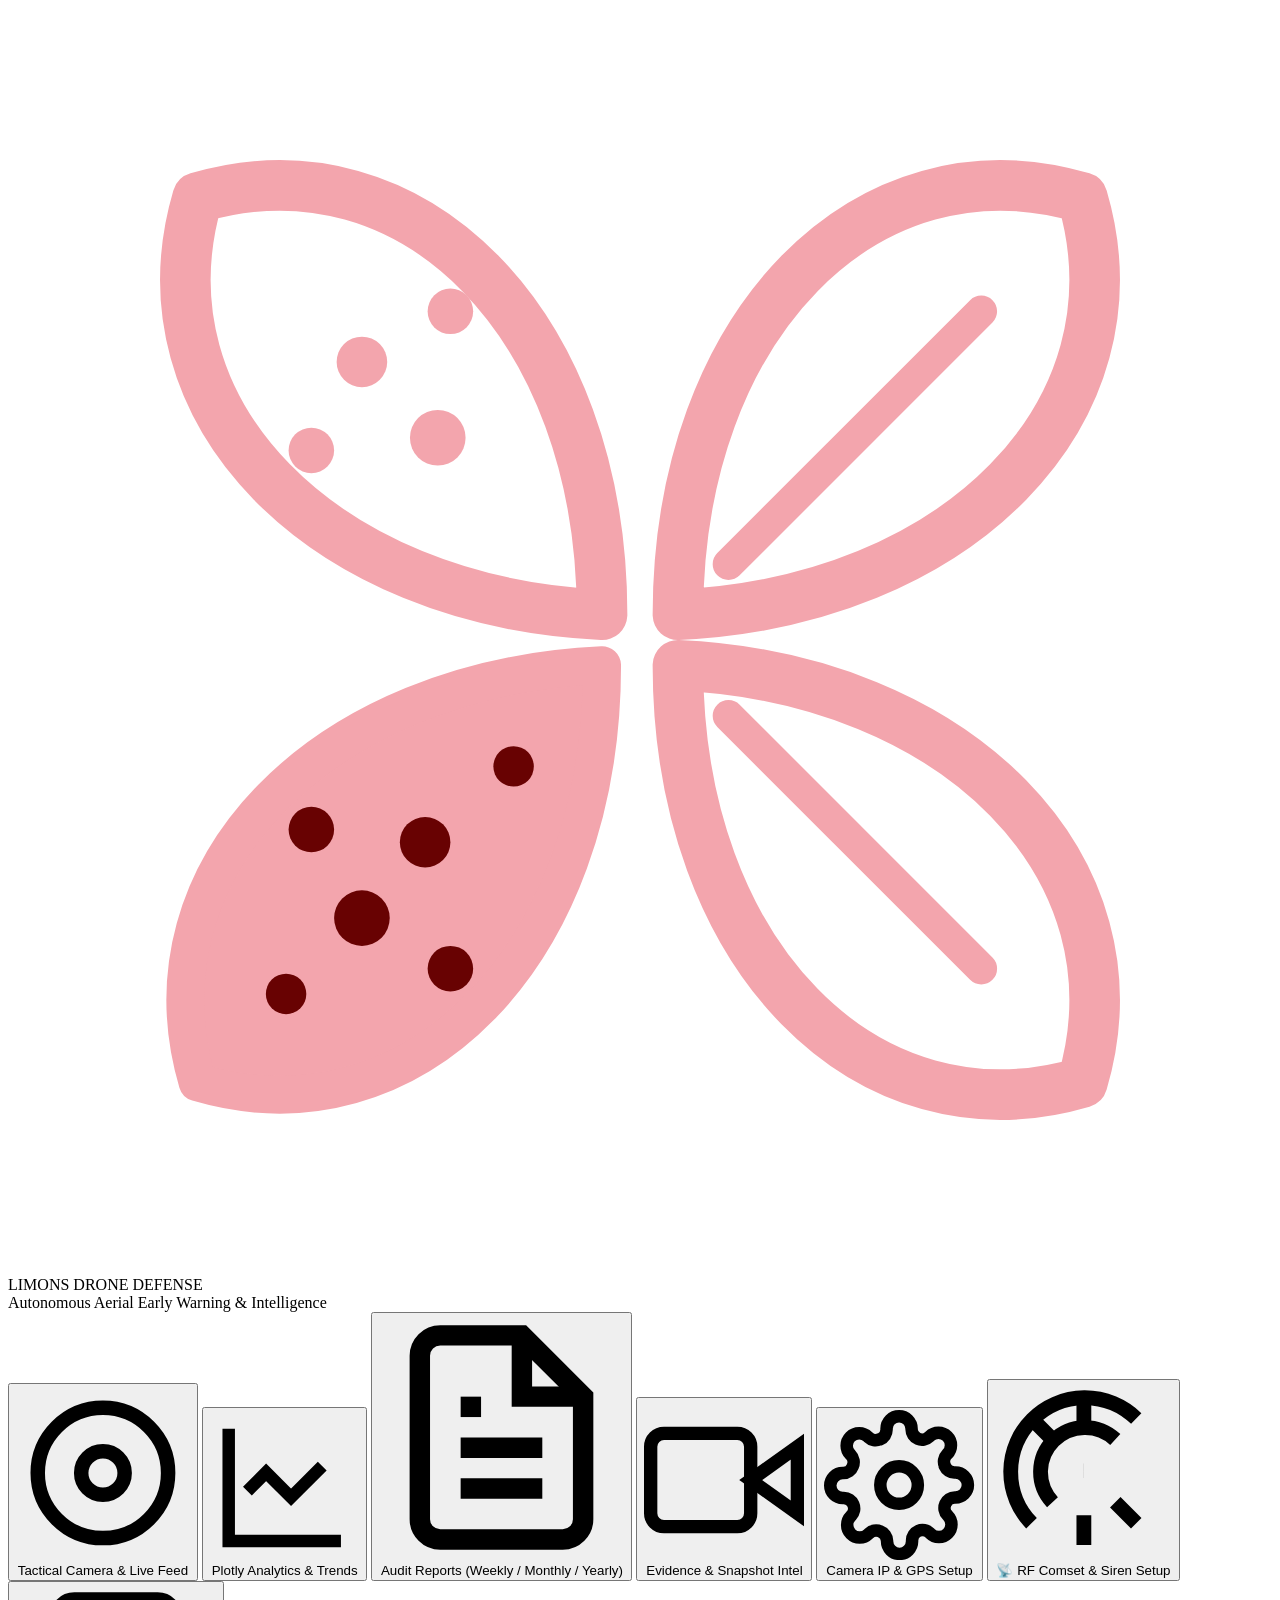
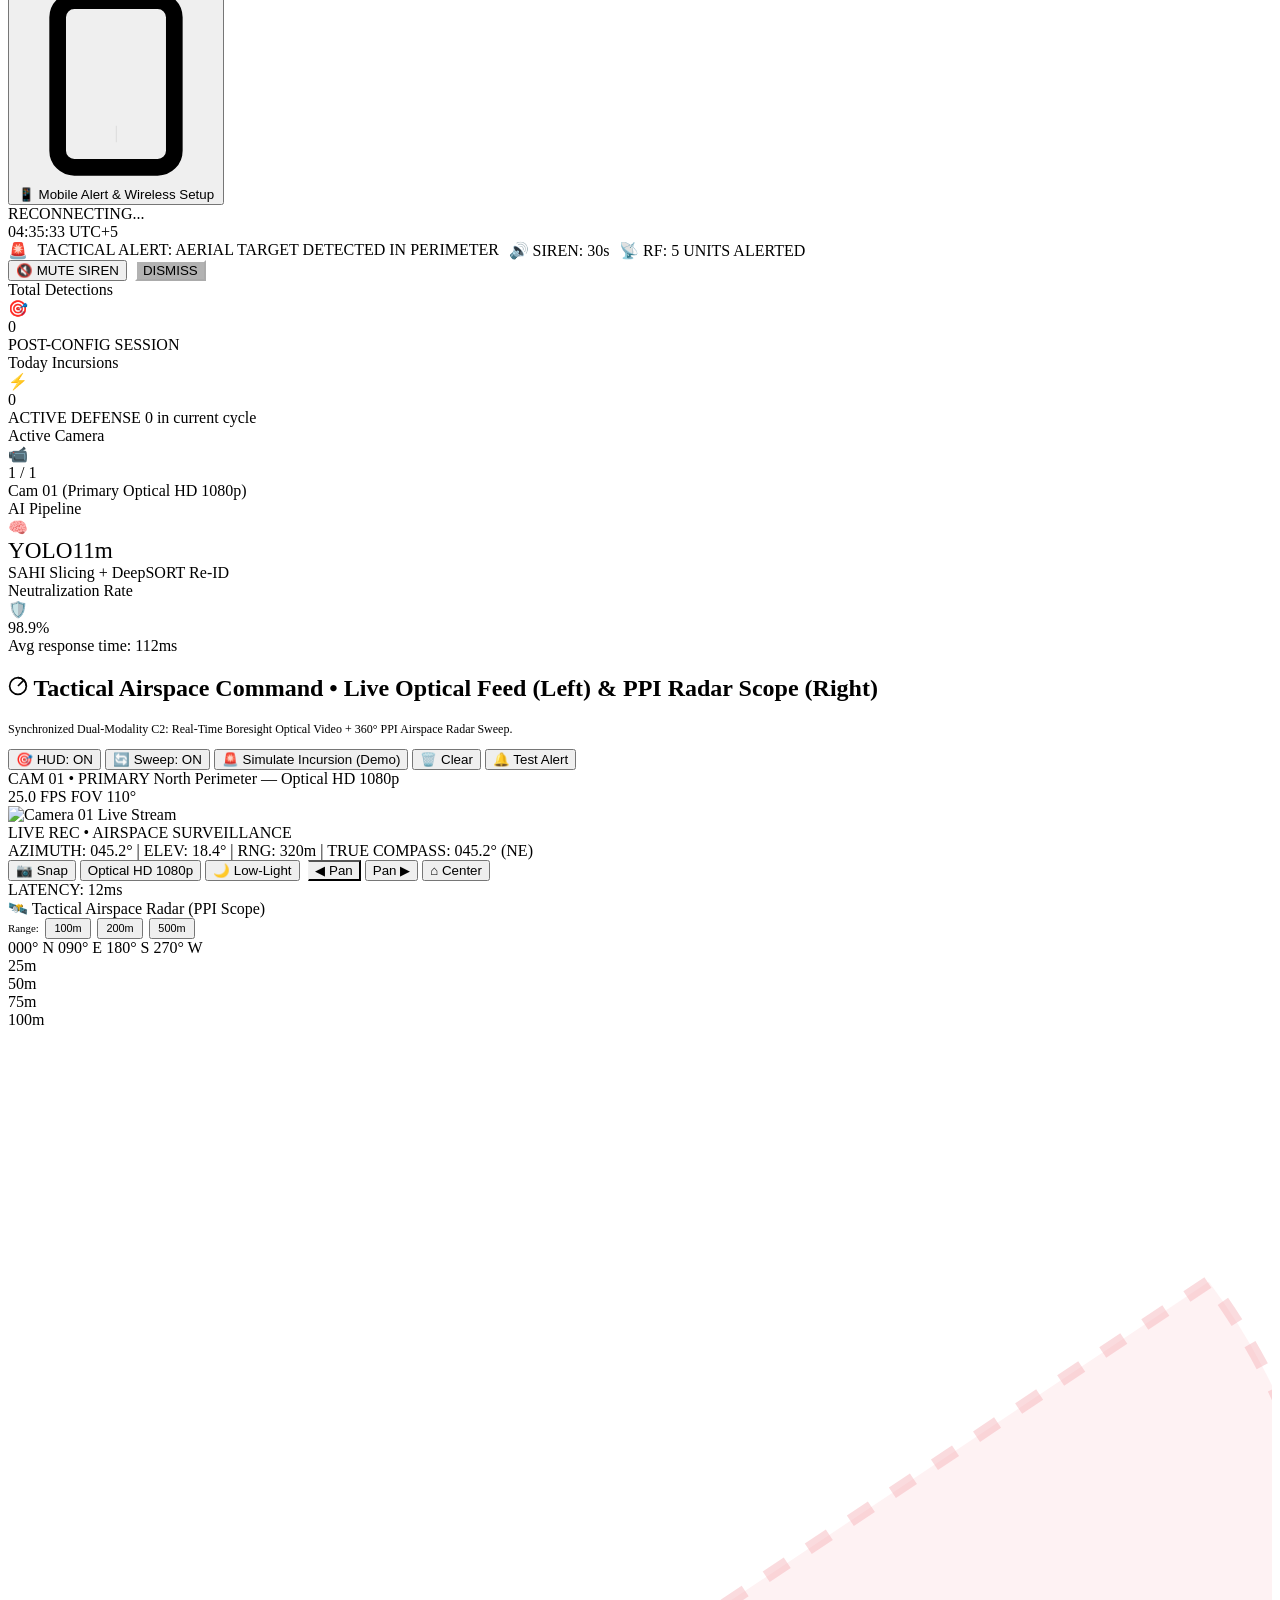
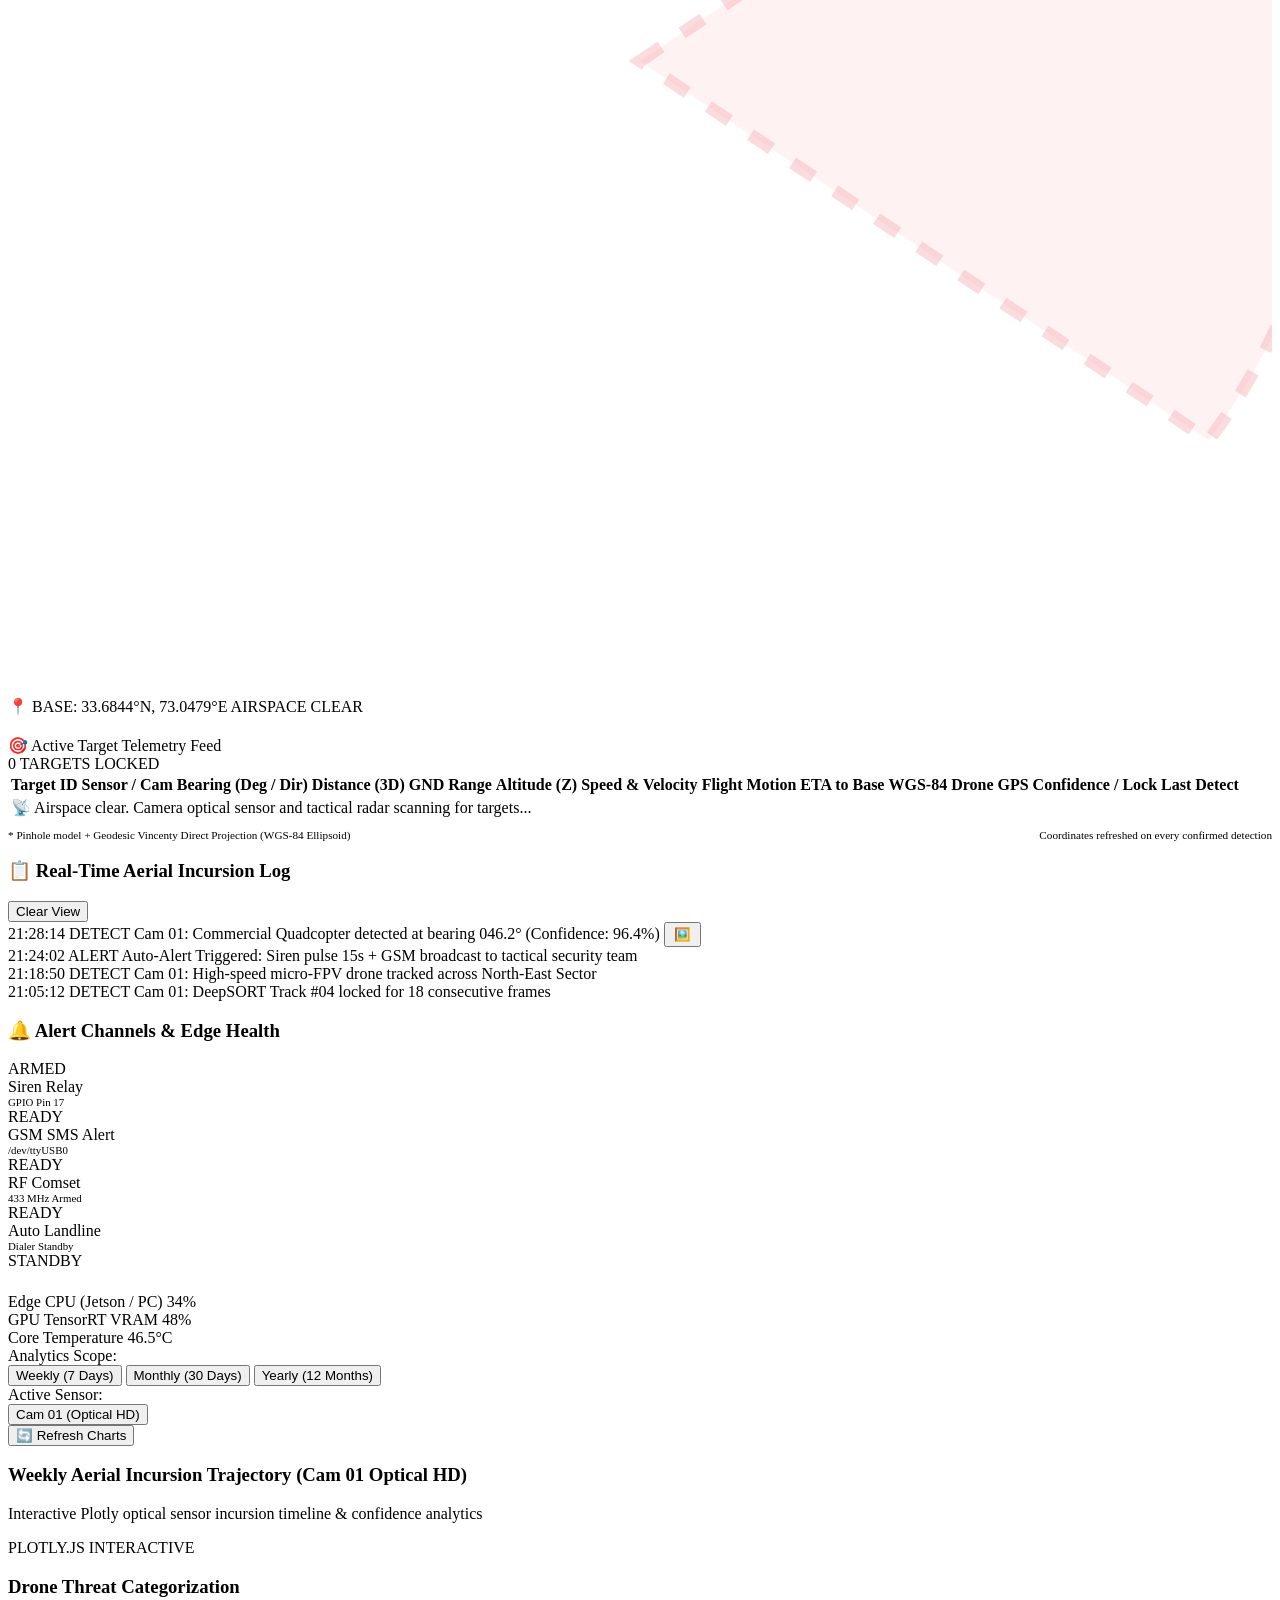
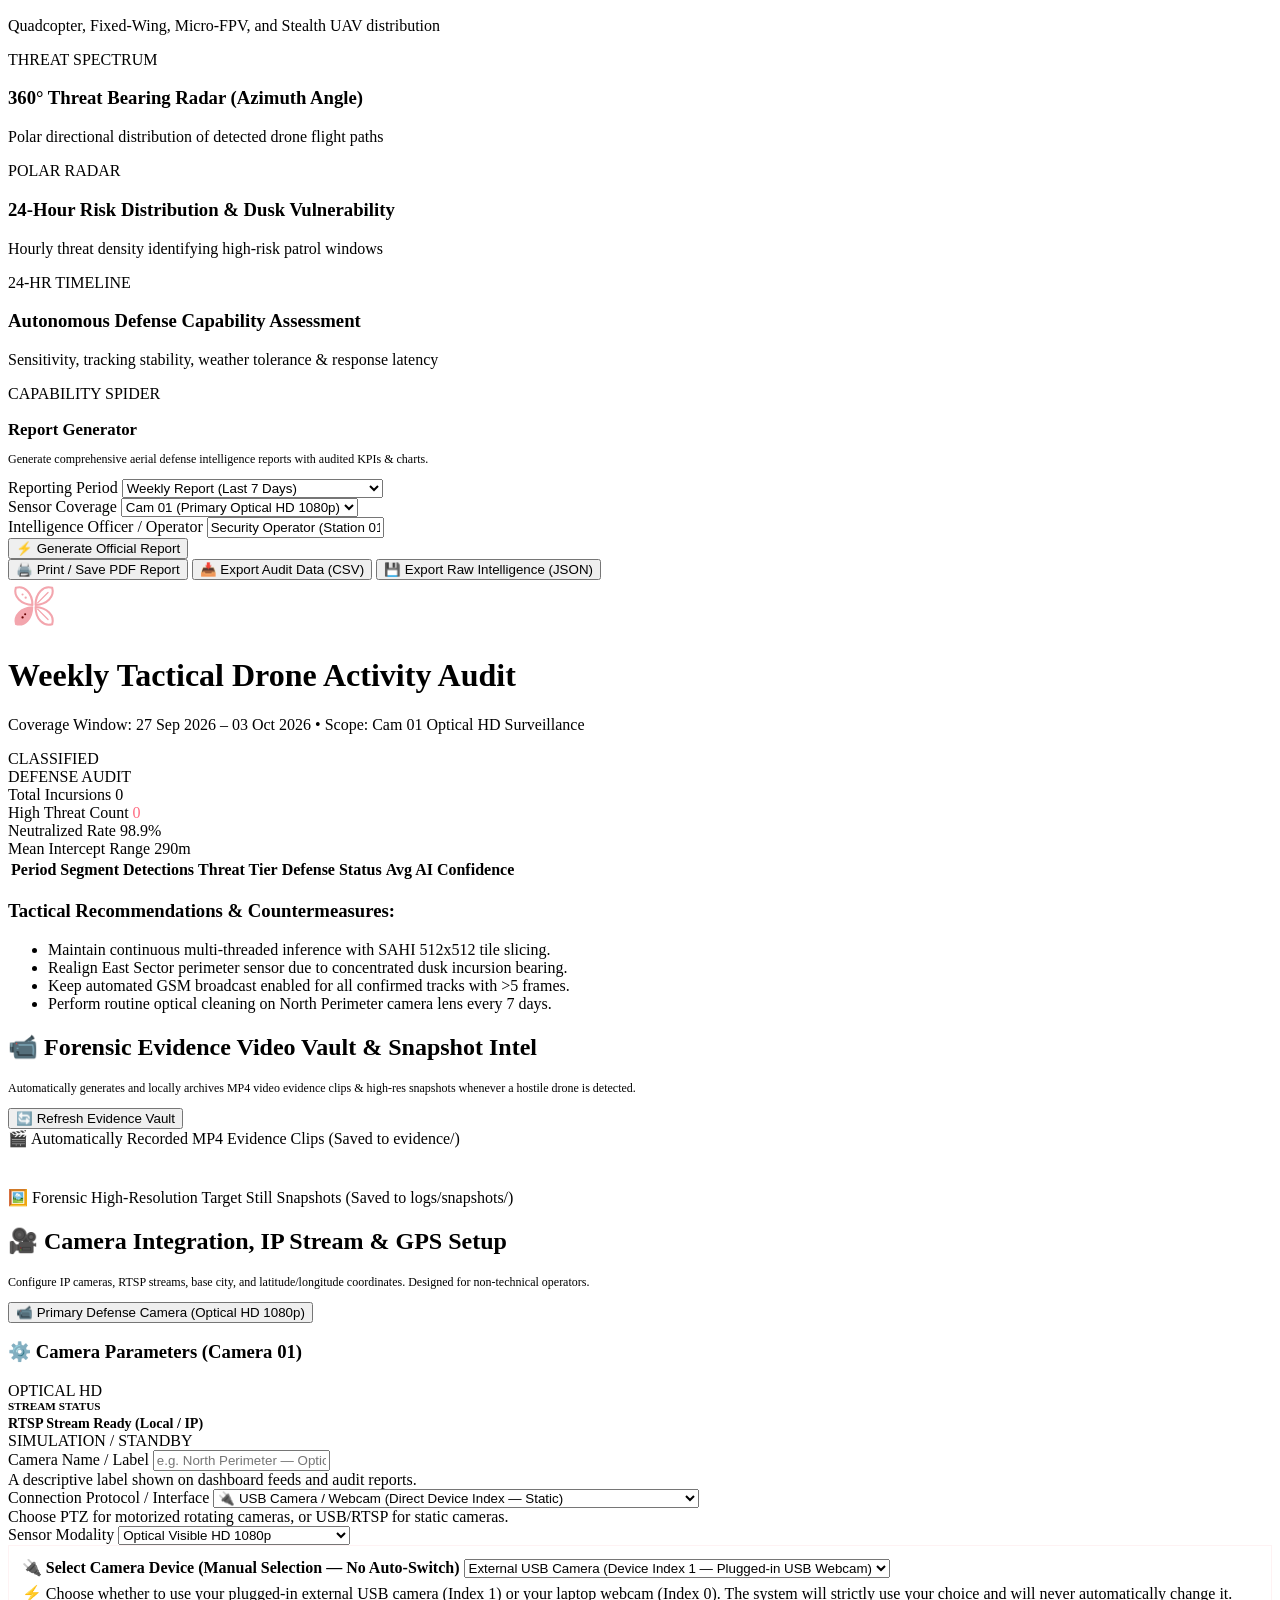
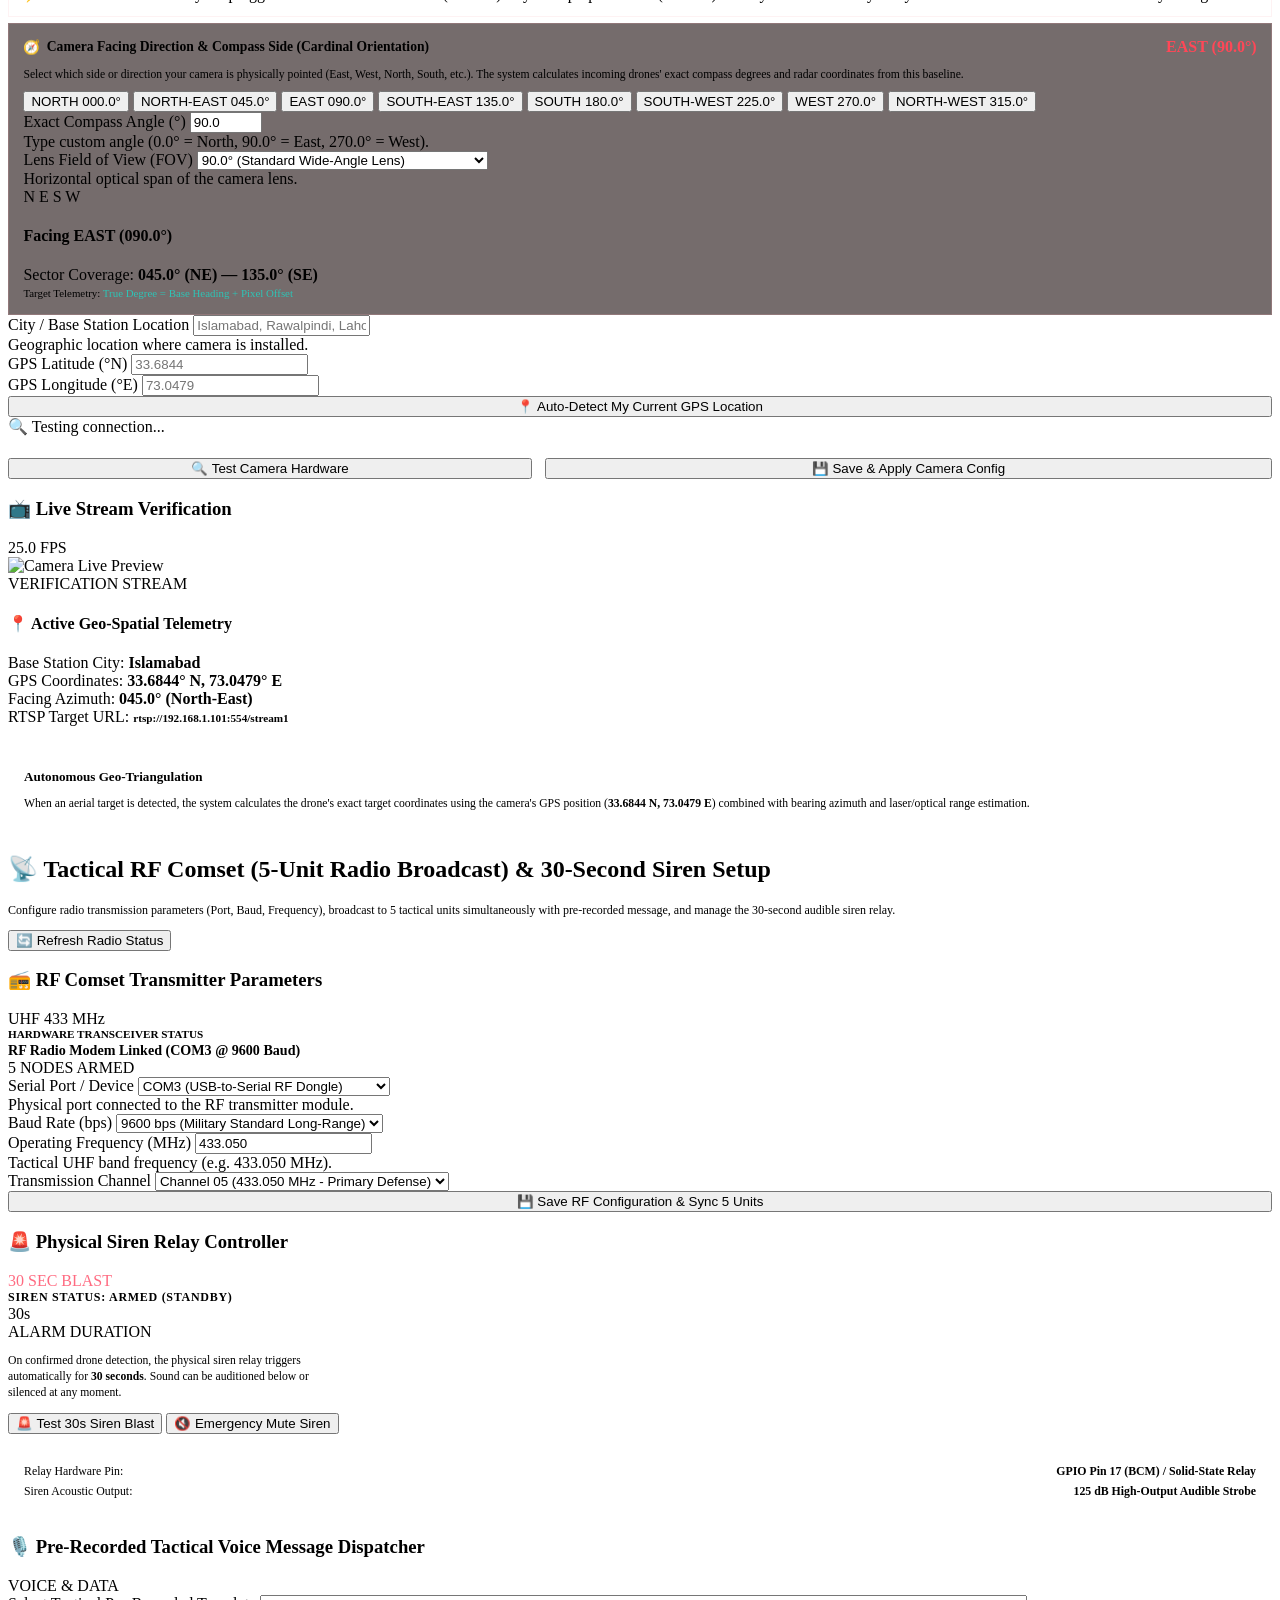
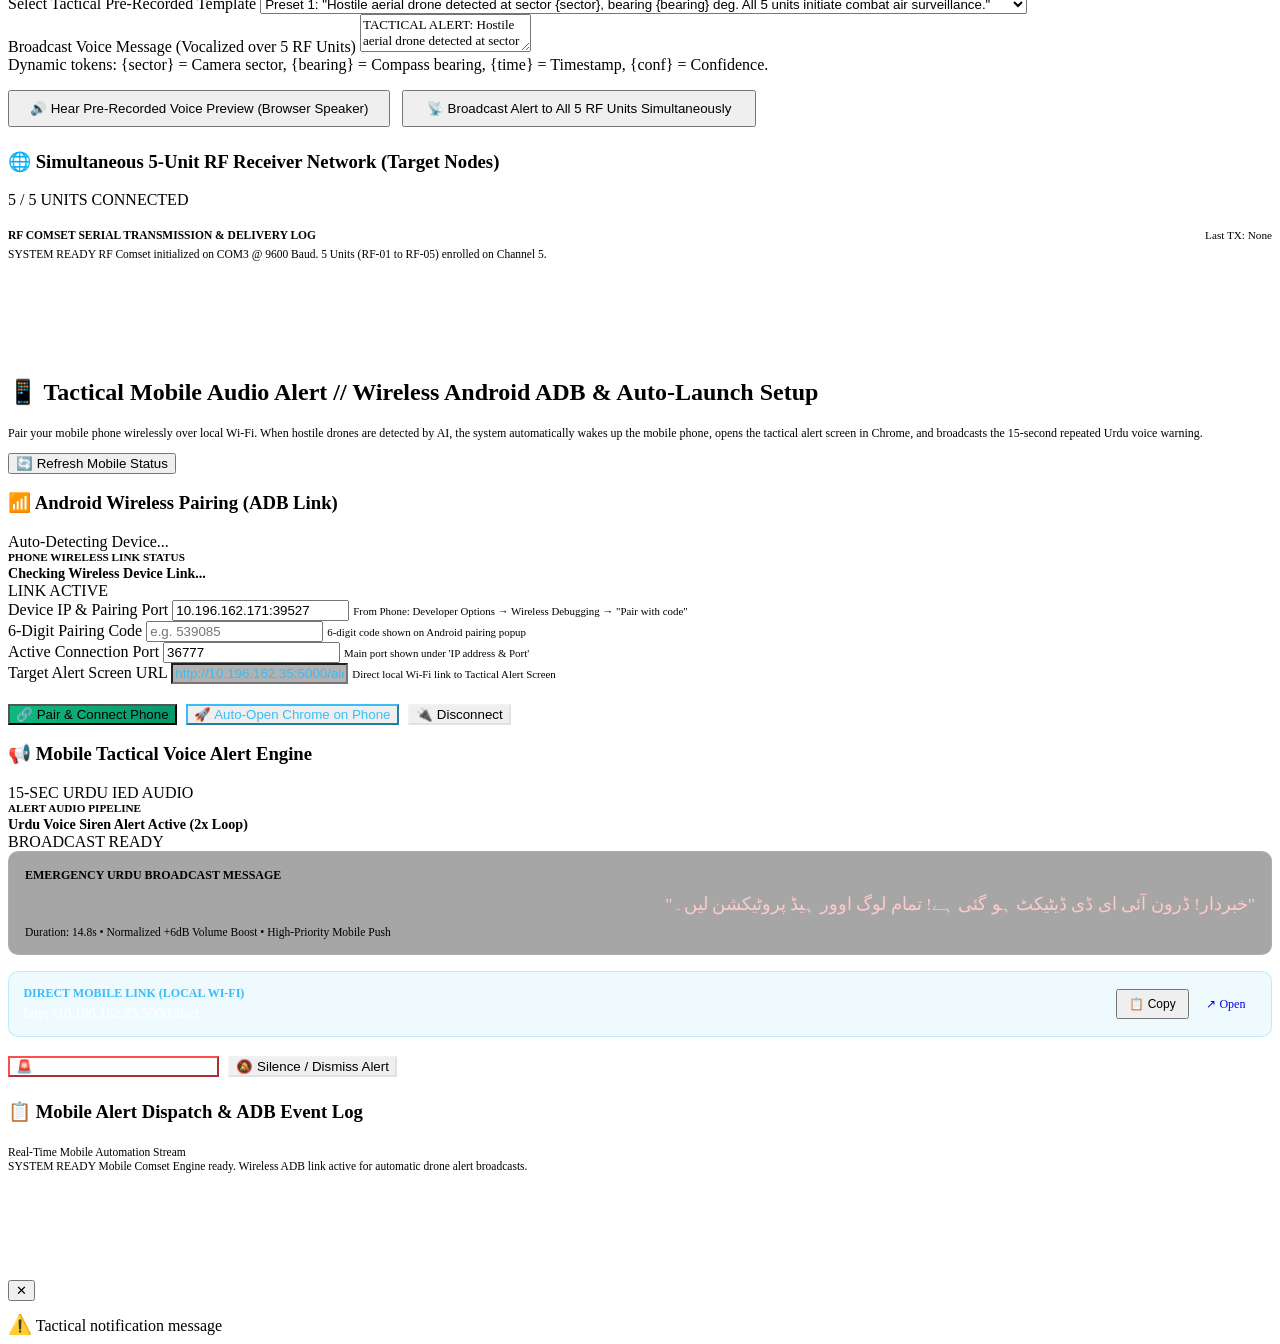
==== commit 1ff8db7a: "feat: add H.264 faststart transcode, HTTP 206 streaming for evidence videos, and update README" ====
--- a/dashboard/templates/index.html
+++ b/dashboard/templates/index.html
@@ -2847,7 +2847,7 @@
           });
 
           card.innerHTML = `
-            <div class="evidence-card__thumb" onclick="openVideoLightbox('${videoUrl}', '${item.case_id} &bull; ${camLabel} &bull; Bearing ${item.bearing_deg}°')">
+            <div class="evidence-card__thumb" style="cursor:pointer;">
               <img class="evidence-card__img" src="${thumbUrl}" alt="Evidence Clip Thumbnail" />
               <div class="evidence-card__play-btn">▶</div>
               <div class="evidence-card__duration-badge">${item.duration_seconds || 5}s MP4</div>
@@ -2865,7 +2865,7 @@
                 <div style="grid-column:1/-1;">Recorded: <strong>${timeFormatted}</strong></div>
               </div>
               <div class="evidence-card__actions">
-                <button class="btn-evidence-play" onclick="openVideoLightbox('${videoUrl}', '${item.case_id} &bull; ${camLabel} &bull; Bearing ${item.bearing_deg}°')">
+                <button class="btn-evidence-play">
                   <span>▶</span> Play Evidence Clip
                 </button>
                 <a class="btn-evidence-dl" href="${dlUrl}" download title="Download Forensic MP4 Clip">
@@ -2874,6 +2874,13 @@
               </div>
             </div>
           `;
+
+          const clipCaption = `${item.case_id} • ${camLabel} • Bearing ${item.bearing_deg || 0}°`;
+          const playBtn = card.querySelector('.btn-evidence-play');
+          const thumbDiv = card.querySelector('.evidence-card__thumb');
+          if (playBtn) playBtn.addEventListener('click', () => openVideoLightbox(videoUrl, clipCaption));
+          if (thumbDiv) thumbDiv.addEventListener('click', () => openVideoLightbox(videoUrl, clipCaption));
+
           container.appendChild(card);
         });
       } catch (err) {
@@ -2930,10 +2937,35 @@
       if (modal && video) {
         if (img) img.style.display = 'none';
         video.style.display = 'block';
+        video.muted = true;
+        video.playsInline = true;
+
+        if (cap) {
+          cap.innerHTML = `🎬 Forensic Evidence Video: <strong>${caption || 'Target Drone Detection'}</strong> <span id="video-load-pill" style="font-size:0.72rem; color:var(--color-accent); margin-left:8px;">⏳ Loading Video...</span>`;
+        }
+
+        video.onloadeddata = () => {
+          const pill = document.getElementById('video-load-pill');
+          if (pill) {
+            pill.style.color = 'var(--status-ok)';
+            pill.innerText = `● Ready (${video.duration ? video.duration.toFixed(1) + 's' : 'HD'})`;
+          }
+        };
+
+        video.onerror = () => {
+          console.error("Evidence video playback error:", video.error);
+          const pill = document.getElementById('video-load-pill');
+          if (pill) {
+            pill.style.color = 'var(--color-crimson)';
+            pill.innerHTML = `⚠️ Playback error. <a href="${videoUrl}" download style="color:#fff; text-decoration:underline;">Download MP4</a>`;
+          }
+        };
+
         video.src = videoUrl;
         video.load();
-        video.play().catch(() => {});
-        if (cap) cap.innerHTML = `🎬 Forensic Evidence Video: <strong>${caption || 'Target Drone Detection'}</strong>`;
+        video.play().catch((err) => {
+          console.warn("Autoplay deferred by browser policy:", err);
+        });
         modal.classList.add('active');
       }
     }
@@ -2947,6 +2979,7 @@
       if (modal && img) {
         if (video) {
           video.pause();
+          video.removeAttribute('src');
           video.style.display = 'none';
         }
         img.style.display = 'block';
@@ -2962,7 +2995,8 @@
       if (modal) {
         if (video) {
           video.pause();
-          video.src = '';
+          video.removeAttribute('src');
+          video.load();
         }
         modal.classList.remove('active');
       }
